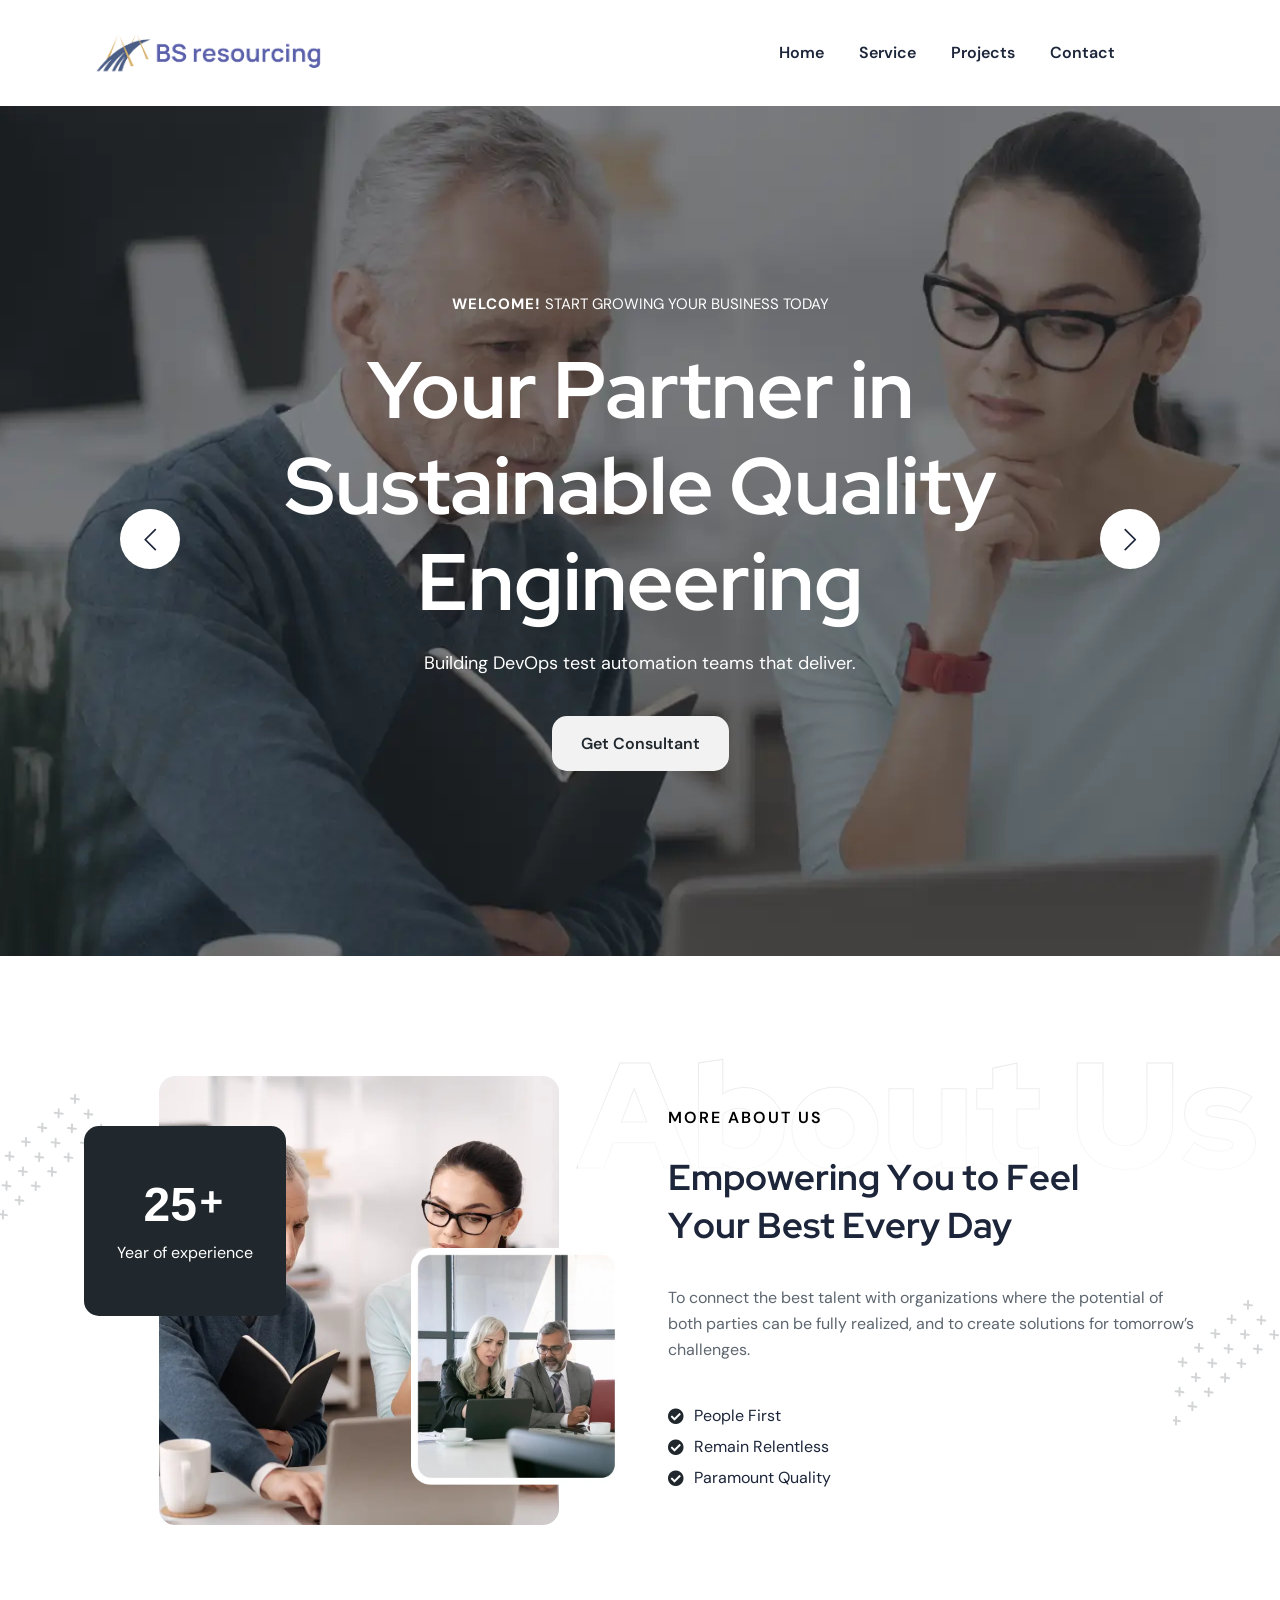
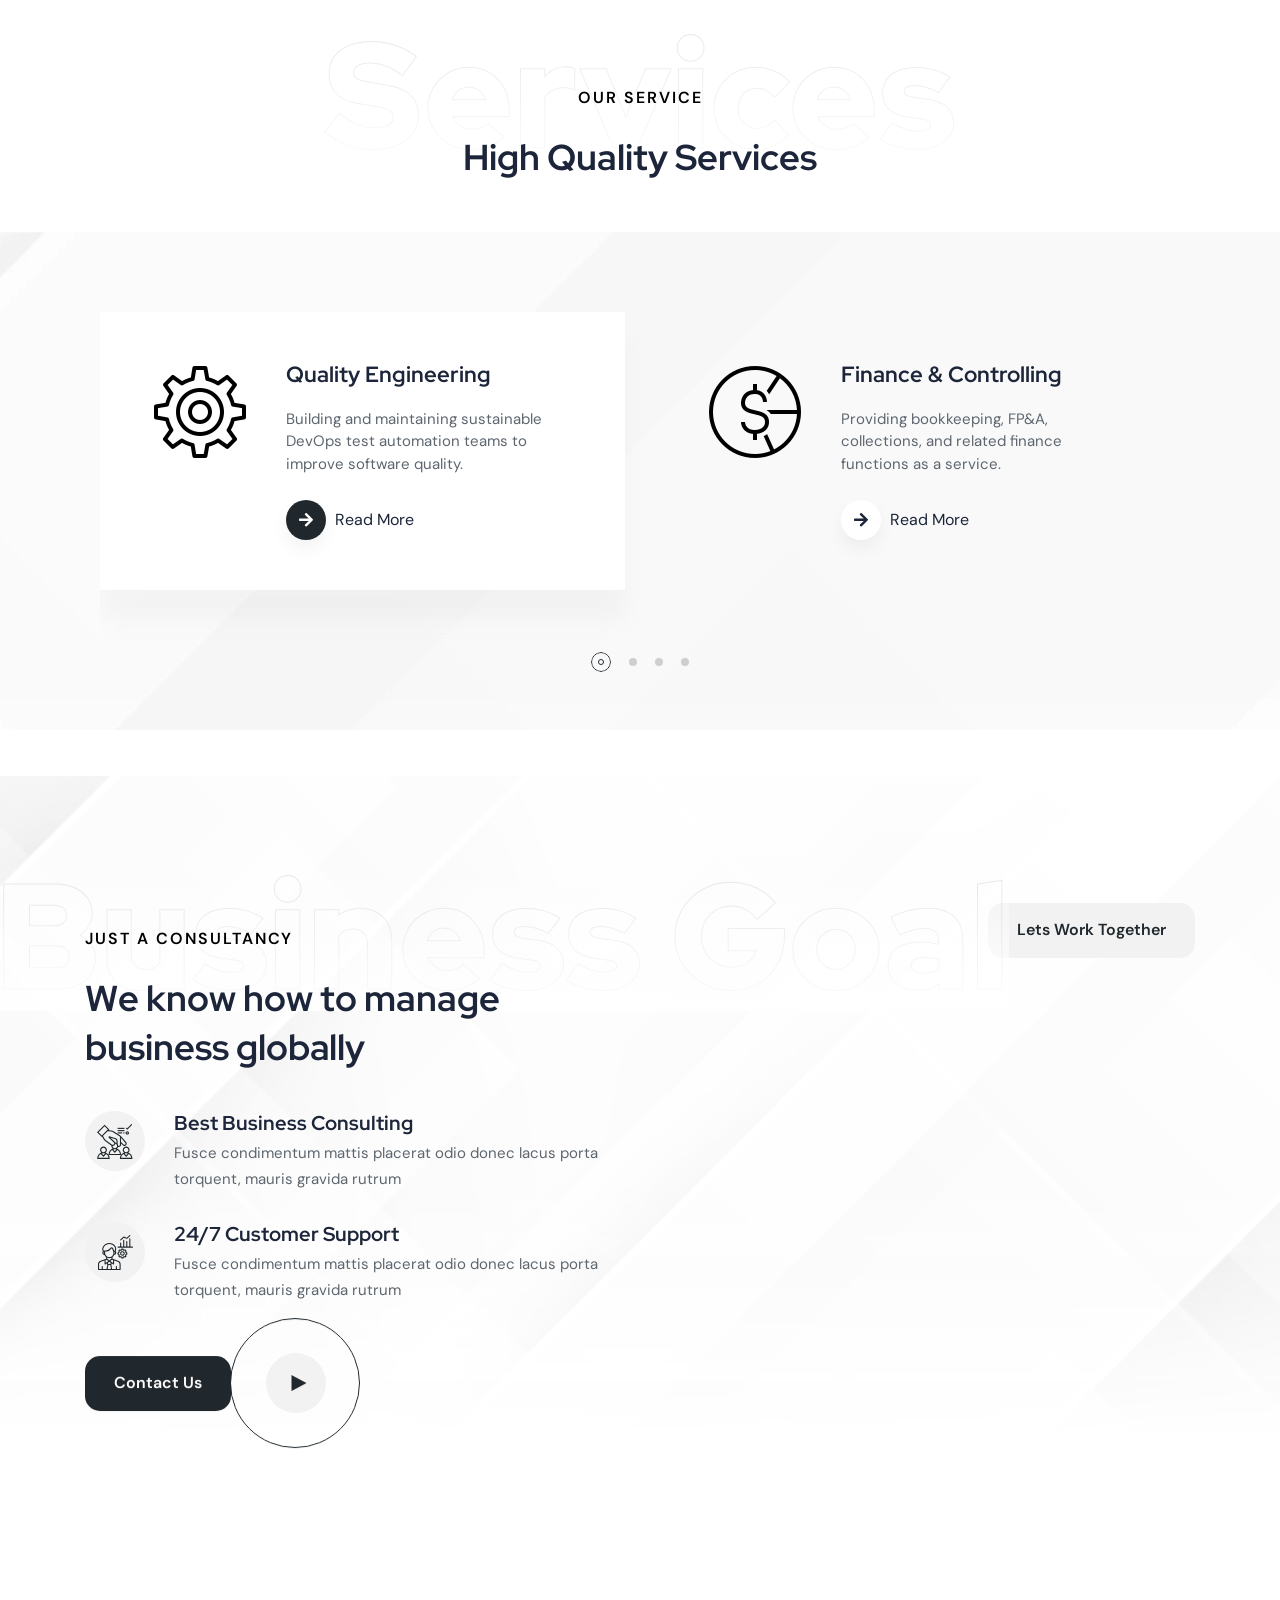
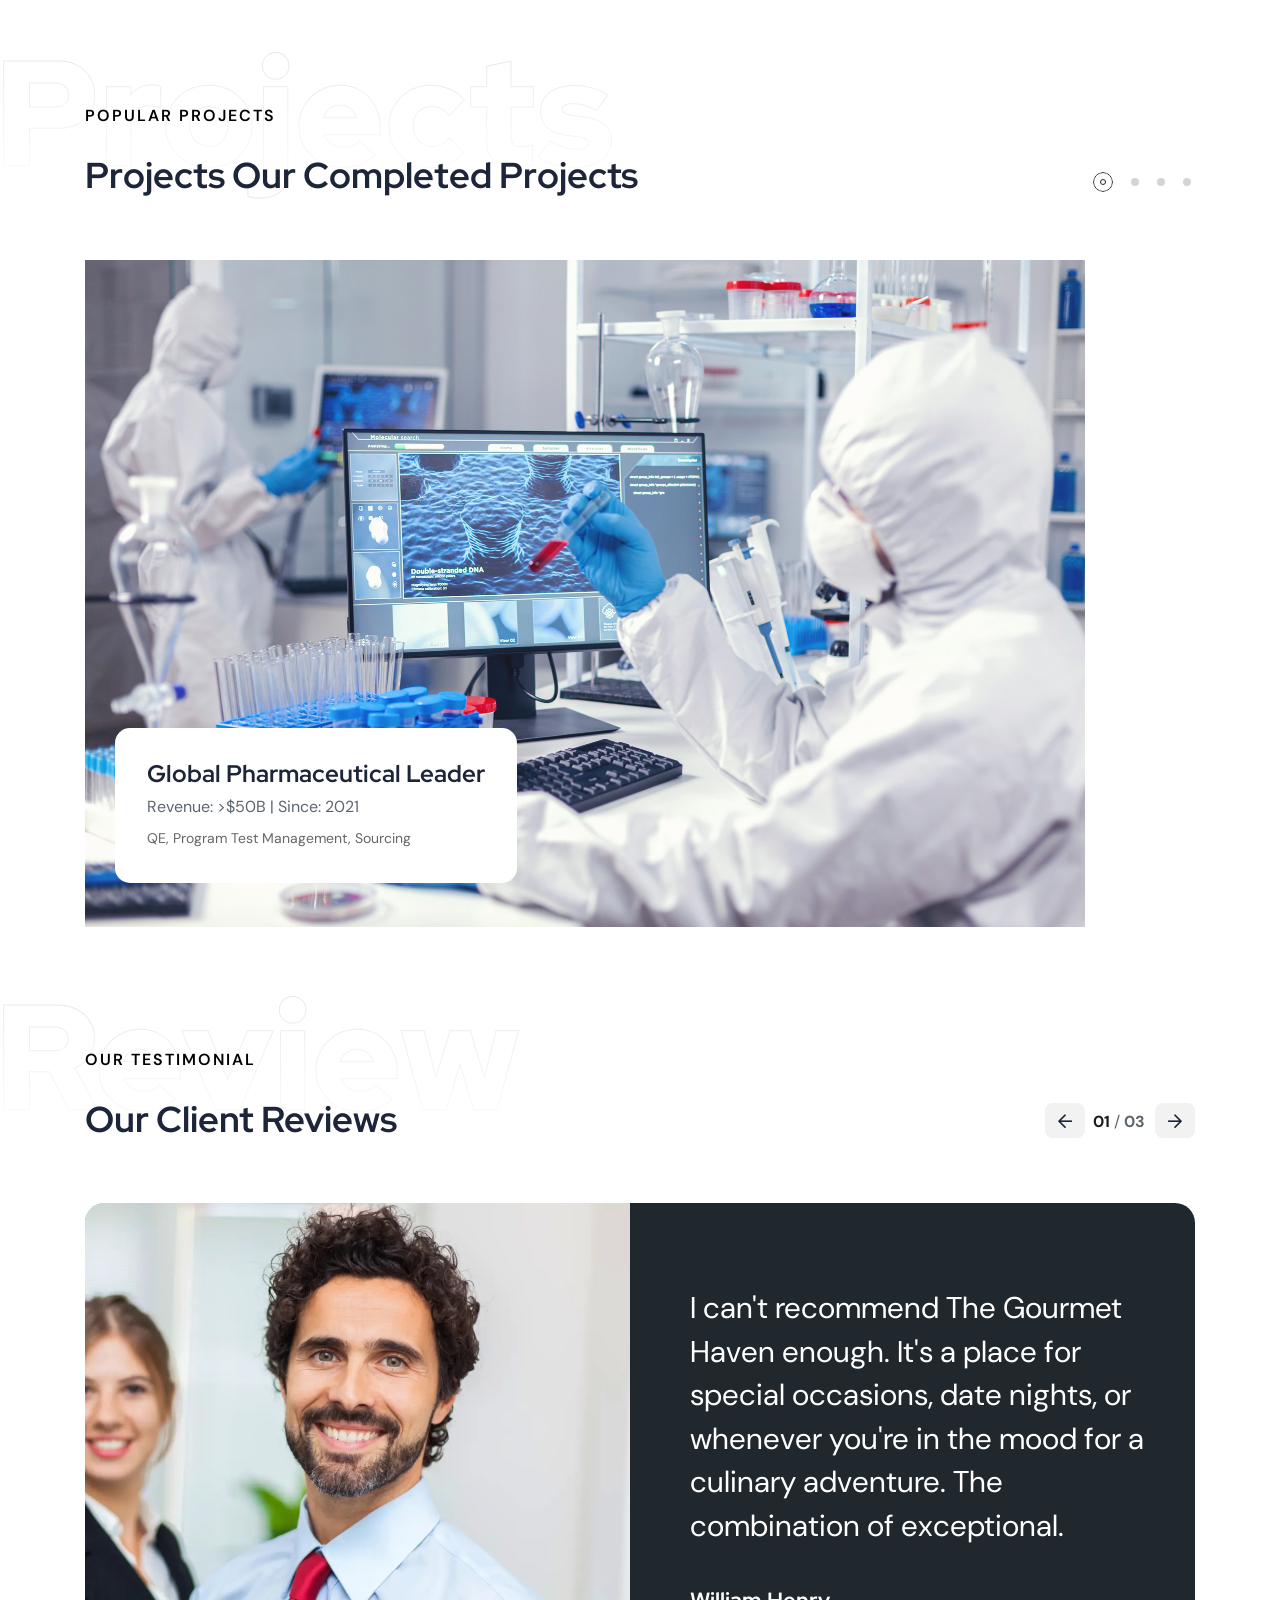
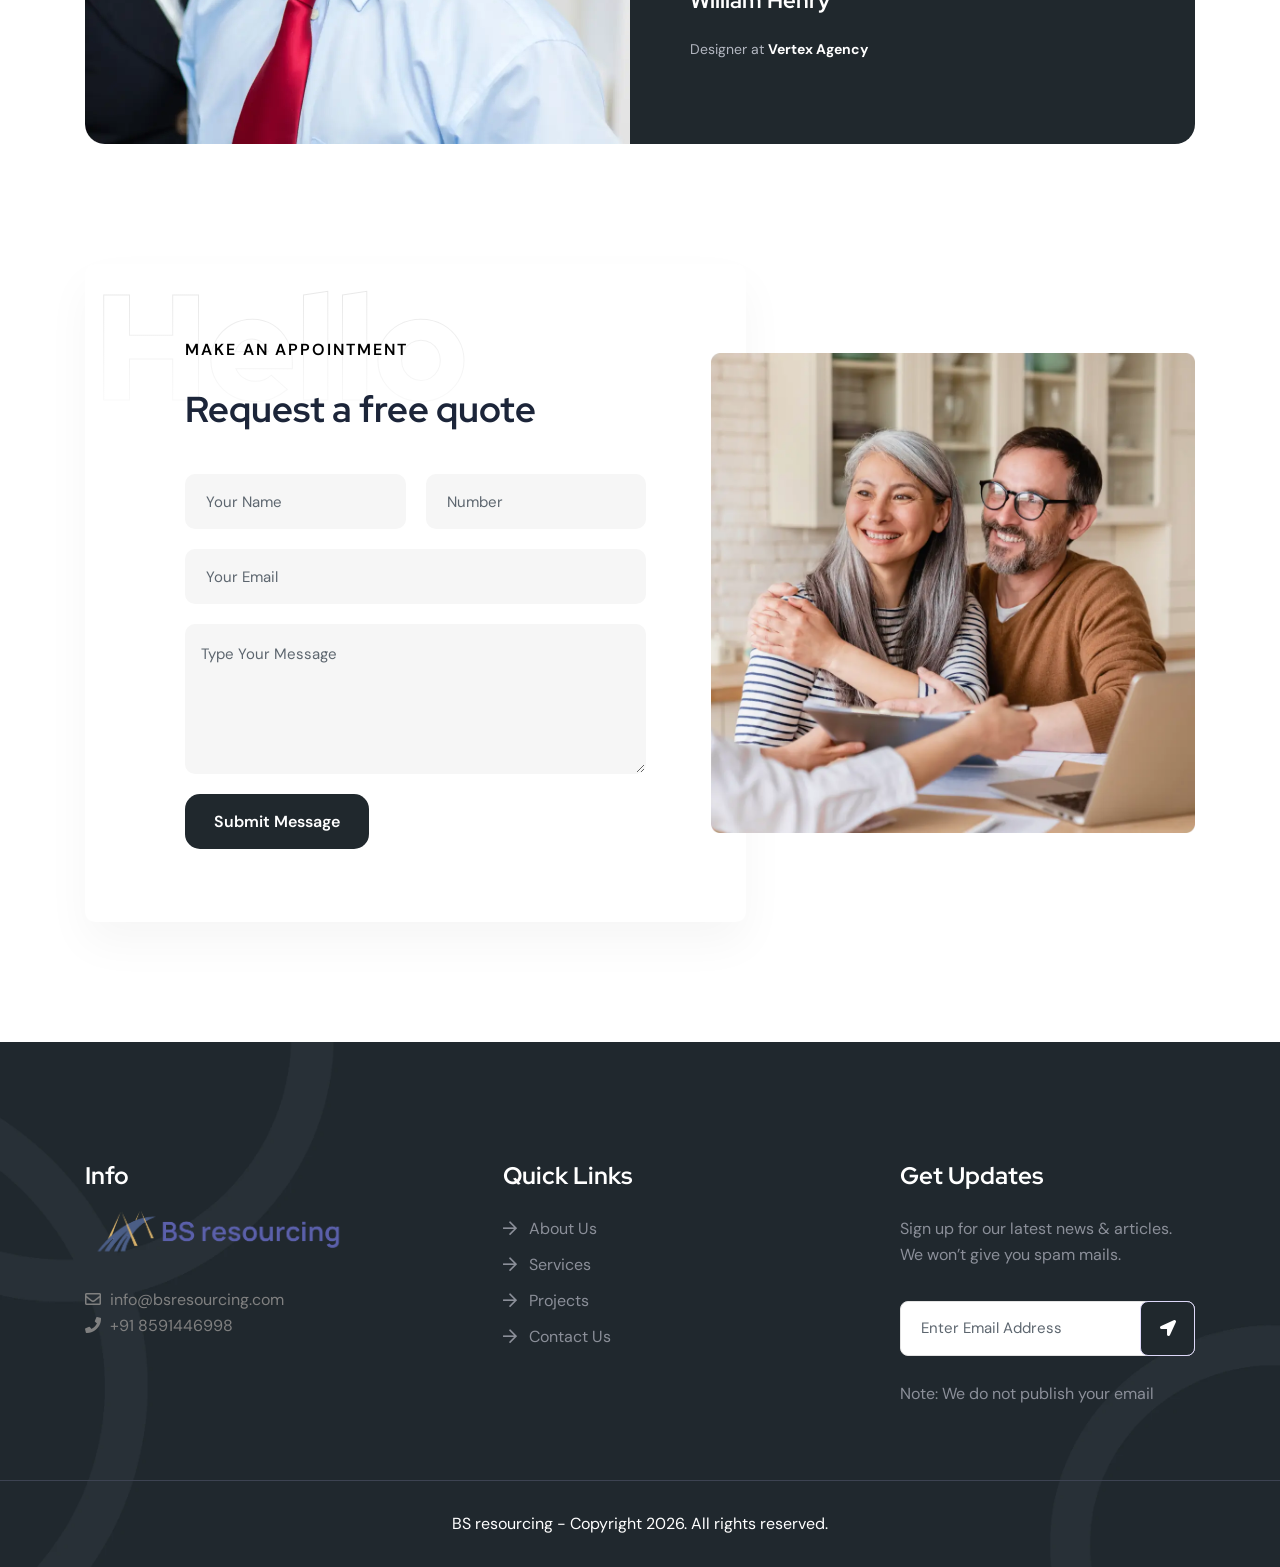
==== index.html @ 1e99e206 "ini" ====
<!DOCTYPE html>
<html lang="en">


<!-- Mirrored from html.themewant.com/invena/index.html by HTTrack Website Copier/3.x [XR&CO'2014], Wed, 28 Jan 2026 06:32:05 GMT -->

<head>
    <meta charset="UTF-8">
    <meta name="viewport" content="width=device-width, initial-scale=1.0">
    <meta name="description"
        content="Invena – A modern and responsive HTML template for consulting businesses. Perfect for finance, corporate, and agency websites. SEO-friendly, fast-loading, and easy to customize. Create a professional online presence today!">
    <link rel="shortcut icon" type="image/x-icon" href="assets/images/fav.png">
    <title>Invena Business Consulting HTML Template</title>
    <link rel="stylesheet preload" href="assets/css/plugins/fontawesome.css" as="style">
    <link rel="stylesheet preload" href="assets/css/plugins/swiper.css" as="style">
    <link rel="stylesheet preload" href="assets/css/plugins/metismenu.css" as="style">
    <link rel="stylesheet preload" href="assets/css/plugins/magnifying-popup.css" as="style">
    <link rel="stylesheet preload" href="assets/css/plugins/odometer.css" as="style">
    <link rel="stylesheet preload" href="assets/css/vendor/bootstrap.min.css" as="style">

    <link rel="preconnect" href="https://fonts.googleapis.com/">
    <link rel="preconnect" href="https://fonts.gstatic.com/" crossorigin>
    <link
        href="https://fonts.googleapis.com/css2?family=DM+Sans:ital,opsz,wght@0,9..40,100..1000;1,9..40,100..1000&amp;family=Red+Hat+Display:ital,wght@0,300..900;1,300..900&amp;display=swap"
        rel="stylesheet preload" as="style">
    <link rel="preload" as="image" href="assets/images/banner/21.webp" />
    <link rel="stylesheet preload" href="assets/css/style.css" as="style">
</head>

<body>

    <header class="header-one header--sticky">
        <!-- <div class="header-top-area-wrapper">
            <div class="container">
                <div class="row">
                    <div class="col-lg-12">
                        <div class="header-top-one-wrapper">
                            <div class="left">
                                <a href="mailto:info@bsresourcing.com"><i class="fal fa-envelope"></i>
                                    info@bsresourcing.com</a>
                                <div class="working-time">
                                    <p><i class="fal fa-clock"></i> Working: 8.00am - 5.00pm</p>
                                </div>
                            </div>
                            <div class="right">
                                <ul class="top-nav">
                                    <li><a href="#">Company news</a></li>
                                    <li><a href="#">Faq</a></li>
                                    <li><a href="#">Contact</a></li>
                                </ul>
                                <ul class="social-wrapper-one">
                                    <li><a href="#" aria-label="Facebook"><i class="fab fa-facebook-f"></i></a></li>
                                    <li><a href="#" aria-label="twitter"><i class="fab fa-twitter"></i></a></li>
                                    <li><a href="#" aria-label="instagram"><i class="fab fa-instagram"></i></a></li>
                                    <li><a class="mr--0" href="#" aria-label="linkedin"><i
                                                class="fab fa-linkedin-in"></i></a></li>
                                </ul>
                            </div>
                        </div>
                    </div>
                </div>
            </div>
        </div> -->
        <div class="header-main">
            <div class="container">
                <div class="row">
                    <div class="col-lg-12">
                        <div class="header-main-one-wrapper">
                            <div class="thumbnail">
                                <a href="index.html">
                                    <img src="assets/images/logo/bsr-1.png" alt="bsr-logo" style="width: 250px;">
                                </a>
                            </div>
                            <div class="main-header">
                                <div class="nav-area">
                                    <ul class="">
                                        <li class="main-nav">
                                            <a href="#">Home</a>
                                        </li>
                                        <li class="main-nav">
                                            <a href="#">Service</a>
                                        </li>
                                        <li class="main-nav">
                                            <a href="#">Projects</a>
                                        </li>
                                        <li class="main-nav">
                                            <a href="#">Contact</a>
                                        </li>
                                    </ul>
                                </div>


                                <div class="loader-wrapper">
                                    <div class="loader">
                                    </div>
                                    <div class="loader-section section-left"></div>
                                    <div class="loader-section section-right"></div>
                                </div>
                                <div class="button-area">
                                    <!-- <button class="search" id="search" aria-label="Search"><i
                                            class="far fa-search"></i></button>
                                    <a href="contact.html"
                                        class="rts-btn btn-primary ml--20 ml_sm--5 header-one-btn quote-btn">Get
                                        Quote</a>
                                    <button id="menu-btn" aria-label="Menu" class="menu-btn menu ml--20 ml_sm--5">
                                        <img class="menu-light" src="assets/images/icons/01.svg" alt="Menu-icon">
                                    </button> -->
                                </div>
                            </div>
                        </div>
                    </div>
                </div>
            </div>
        </div>
    </header>


    <div class="banner-swiper-two">
        <div class="swiper mySwiper-banner-two">
            <div class="swiper-wrapper">
                <div class="swiper-slide">
                    <!-- rts banner area start -->
                    <div class="rts-banner-area-two rts-section-gap bg_image">
                        <div class="container">
                            <div class="row">
                                <div class="col-lg-12">
                                    <div class="banner-inner-two-content">
                                        <p class="pre-title"><span>Welcome!</span> Start Growing Your Business Today</p>
                                        <h1 class="title">Connecting the best talent <br> with organizations where
                                            potential is realized.</h1>
                                        <p class="disc">
                                            Creating solutions for tomorrow’s challenges.
                                        </p>
                                        <a href="#" class="rts-btn btn-primary btn-white">Get Consultant</a>
                                    </div>
                                </div>
                            </div>
                        </div>

                    </div>
                    <!-- rts banner area end -->
                </div>
                <div class="swiper-slide">
                    <!-- rts banner area start -->
                    <div class="rts-banner-area-two two rts-section-gap bg_image">
                        <div class="container">
                            <div class="row">
                                <div class="col-lg-12">
                                    <div class="banner-inner-two-content">
                                        <p class="pre-title"><span>Welcome!</span> Start Growing Your Business Today</p>
                                        <h1 class="title">Your Partner in <br> Sustainable Quality Engineering</h1>
                                        <p class="disc">
                                            Building DevOps test automation teams that deliver.
                                        </p>
                                        <a href="#" class="rts-btn btn-primary btn-white">Get Consultant</a>
                                    </div>
                                </div>
                            </div>
                        </div>
                        <div class="shape-area-start">
                            <div class="shape shape-one">
                                <img loading="lazy" src="assets/images/banner/shape/01.html" alt="">
                            </div>
                            <div class="shape shape-two">
                                <img loading="lazy" src="assets/images/banner/shape/02.html" alt="">
                            </div>
                            <div class="shape shape-three">
                                <img loading="lazy" src="assets/images/banner/shape/03.html" alt="">
                            </div>
                            <div class="shape shape-four">
                                <img loading="lazy" src="assets/images/banner/shape/04.html" alt="">
                            </div>
                        </div>
                    </div>
                    <!-- rts banner area end -->
                </div>
                <div class="swiper-slide">
                    <!-- rts banner area start -->
                    <div class="rts-banner-area-two three rts-section-gap bg_image">
                        <div class="container">
                            <div class="row">
                                <div class="col-lg-12">
                                    <div class="banner-inner-two-content">
                                        <p class="pre-title"><span>Welcome!</span> Start Growing Your Business Today</p>
                                        <h1 class="title">Strategic Sourcing <br> for Global Excellence</h1>
                                        <p class="disc">
                                            Researching and connecting top-tier talent with world-class clients.
                                        </p>
                                        <a href="#" class="rts-btn btn-primary btn-white">Get Consultant</a>
                                    </div>
                                </div>
                            </div>
                        </div>
                        <div class="shape-area-start">
                            <div class="shape shape-one">
                                <img loading="lazy" src="assets/images/banner/shape/01.html" alt="">
                            </div>
                            <div class="shape shape-two">
                                <img loading="lazy" src="assets/images/banner/shape/02.html" alt="">
                            </div>
                            <div class="shape shape-three">
                                <img loading="lazy" src="assets/images/banner/shape/03.html" alt="">
                            </div>
                            <div class="shape shape-four">
                                <img loading="lazy" src="assets/images/banner/shape/04.html" alt="">
                            </div>
                        </div>
                    </div>
                    <!-- rts banner area end -->
                </div>
            </div>
            <div class="swiper-button-next"><i class="fa-light fa-chevron-right"></i></div>
            <div class="swiper-button-prev"><i class="fa-light fa-chevron-left"></i></div>
        </div>
    </div>



    <!-- rts about area start -->
    <div class="rts-about-area-two rts-section-gap">
        <div class="container">
            <div class="row align-items-center">
                <div class="col-lg-6">
                    <div class="left-thumbnail-about-area-two">
                        <img loading="lazy" src="assets/images/about/04.webp" alt="about">
                        <div class="small-image">
                            <img loading="lazy" src="assets/images/about/05.webp" alt="small">
                        </div>
                        <div class="counter-about-area">
                            <h2 class="counter title"><span class="odometer" data-count="25">00</span>+
                            </h2>
                            <span>Year of experience</span>
                        </div>
                    </div>
                </div>
                <div class="col-lg-6 mt_sm--80 mt_md--80">
                    <div class="about-inner-content-two">
                        <div class="title-style-two left">
                            <span class="bg-content">About Us</span>
                            <span class="pre">More About Us</span>
                            <h2 class="title rts-text-anime-style-1">Empowering You to Feel <br> Your Best Every Day
                            </h2>
                        </div>
                        <div class="about-between-wrapper">
                            <p class="disc">
                                To connect the best talent with organizations where the potential of both parties can be
                                fully realized, and to create solutions for tomorrow’s challenges.
                            </p>
                            <div class="check-wrapper-area">
                                <div class="single-check">
                                    <i class="fa-solid fa-circle-check"></i>
                                    <p>People First</p>
                                </div>
                                <div class="single-check">
                                    <i class="fa-solid fa-circle-check"></i>
                                    <p>Remain Relentless</p>
                                </div>
                                <div class="single-check">
                                    <i class="fa-solid fa-circle-check"></i>
                                    <p>Paramount Quality</p>
                                </div>
                            </div>
                        </div>
                        <!-- <div class="call-and-sign-area two">
                            <div class="call-area">
                                <div class="icon">
                                    <i class="fa-sharp fa-regular fa-phone-volume"></i>
                                </div>
                                <div class="information">
                                    <span>Call us anytime</span>
                                    <a href="tel:+918591446998">
                                        <h6 class="title">+91 85914 46998</h6>
                                    </a>
                                </div>
                            </div>

                        </div> -->
                    </div>
                </div>
            </div>
        </div>
        <div class="shape-area">
            <img loading="lazy" src="assets/images/about/shape/02.svg" alt="shape" class="one">
            <img loading="lazy" src="assets/images/about/shape/02.svg" alt="shape" class="two">
        </div>
    </div>
    <!-- rts service area start -->
    <div class="rts-service-area pt--40 pb--60">
        <div class="container">
            <div class="row">
                <div class="col-lg-12">
                    <div class="title-style-two center">
                        <span class="bg-content">Services</span>
                        <span class="pre">our Service</span>
                        <h2 class="title rts-text-anime-style-1">High Quality Services
                        </h2>
                    </div>
                </div>
            </div>
        </div>
        <div class="container-2 mt--30">
            <div class="row">
                <div class="col-lg-12">
                    <div class="service-bg-style-one-wrapper">
                        <div class="row">
                            <div class="col-lg-12">
                                <div class="service-style-swiper-wrapper-two">
                                    <div class="swiper mySwiper-service-1">
                                        <div class="swiper-wrapper">
                                            <div class="swiper-slide">
                                                <div class="single-service-signle-wrapper">
                                                    <div class="icons">
                                                        <img loading="lazy"
                                                            src="assets/images/service/icons/quality-engineering.png"
                                                            alt="service">
                                                    </div>
                                                    <div class="information">
                                                        <h5 class="title">Quality Engineering</h5>
                                                        <p class="disc">
                                                            Building and maintaining sustainable DevOps test automation
                                                            teams to improve software quality.
                                                        </p>
                                                        <a href="service-details.html" class="arrow-right">
                                                            <i class="fa-sharp fa-solid fa-arrow-right"></i>
                                                            <span>Read More</span>
                                                        </a>
                                                    </div>
                                                </div>
                                            </div>
                                            <div class="swiper-slide">
                                                <div class="single-service-signle-wrapper">
                                                    <div class="icons">
                                                        <img loading="lazy"
                                                            src="assets/images/service/icons/finance-controlling.png"
                                                            alt="service">
                                                    </div>
                                                    <div class="information">
                                                        <h5 class="title">Finance & Controlling</h5>
                                                        <p class="disc">
                                                            Providing bookkeeping, FP&A, collections, and related
                                                            finance functions as a service.
                                                        </p>
                                                        <a href="service-details.html" class="arrow-right">
                                                            <i class="fa-sharp fa-solid fa-arrow-right"></i>
                                                            <span>Read More</span>
                                                        </a>
                                                    </div>
                                                </div>
                                            </div>
                                            <div class="swiper-slide">
                                                <div class="single-service-signle-wrapper">
                                                    <div class="icons">
                                                        <img loading="lazy"
                                                            src="assets/images/service/icons/solution-inception.png"
                                                            alt="service">
                                                    </div>
                                                    <div class="information">
                                                        <h5 class="title">Solution Inception</h5>
                                                        <p class="disc">
                                                            Leveraging AI, Machine Learning, and Blockchain to find
                                                            solutions for future challenges.
                                                        </p>
                                                        <a href="service-details.html" class="arrow-right">
                                                            <i class="fa-sharp fa-solid fa-arrow-right"></i>
                                                            <span>Read More</span>
                                                        </a>
                                                    </div>
                                                </div>
                                            </div>
                                            <div class="swiper-slide">
                                                <div class="single-service-signle-wrapper">
                                                    <div class="icons">
                                                        <img loading="lazy"
                                                            src="assets/images/service/icons/sourcing.png"
                                                            alt="service">
                                                    </div>
                                                    <div class="information">
                                                        <h5 class="title">Sourcing</h5>
                                                        <p class="disc">
                                                            Researching and connecting top-tier talent with clients
                                                            globally.
                                                        </p>
                                                        <a href="#" class="arrow-right">
                                                            <i class="fa-sharp fa-solid fa-arrow-right"></i>
                                                            <span>Read More</span>
                                                        </a>
                                                    </div>
                                                </div>
                                            </div>
                                        </div>
                                        <div class="swiper-pagination"></div>
                                    </div>
                                </div>
                            </div>
                        </div>
                    </div>
                </div>
            </div>
        </div>
    </div>
    <!-- rts service area end -->


    <!-- rts call to action area start -->
    <div class="rts-call-to-action-area-two bg_image">
        <div class="container-full">
            <div class="row">
                <div class="col-lg-12">
                    <div class="container">
                        <div class="row">
                            <div class="col-lg-12">
                                <div class="cta-style-two-area">
                                    <h3 class="title rts-text-anime-style-1">
                                        Let’s discuss about how we can help <br>
                                        make your business better
                                    </h3>
                                    <a href="contact.html" class="rts-btn btn-primary btn-white">Lets Work Together</a>
                                </div>
                            </div>
                        </div>
                    </div>
                </div>
            </div>
        </div>
    </div>
    <!-- rts call to action area end -->



    <!-- rts business goal area start -->
    <div class="rts-service-area rts-section-gap gallery-bg bg_image">
        <div class="container pt--30">
            <div class="row">
                <div class="col-lg-6">
                    <div class="consultancy-style-one">
                        <div class="title-style-two mb--40 left">
                            <span class="bg-content">Business Goal</span>
                            <span class="pre">JUST A CONSULTANCY</span>
                            <h2 class="title rts-text-anime-style-1">We know how to manage <br>
                                business globally
                            </h2>
                        </div>
                        <div class="signle-consultancy mb--30">
                            <div class="icon">
                                <img loading="lazy" src="assets/images/about/icons/best-business.svg" alt="">
                            </div>
                            <div class="information">
                                <h4 class="title">Best Business Consulting</h4>
                                <p class="disc">
                                    Fusce condimentum mattis placerat odio donec lacus porta torquent, mauris
                                    gravida
                                    rutrum
                                </p>
                            </div>
                        </div>
                        <div class="signle-consultancy">
                            <div class="icon">
                                <img loading="lazy" src="assets/images/about/icons/24-7.svg" alt="">
                            </div>
                            <div class="information">
                                <h4 class="title">24/7 Customer Support</h4>
                                <p class="disc">
                                    Fusce condimentum mattis placerat odio donec lacus porta torquent, mauris
                                    gravida
                                    rutrum
                                </p>
                            </div>
                        </div>
                        <div class="button-wrapper mt--40" data-animation="fadeInUp" data-delay="0.4"
                            data-duration="1.2">
                            <a href="contact.html" class="rts-btn btn-primary">Contact Us</a>
                            <div class="vedio-icone">
                                <a class="video-play-button play-video popup-video" href=""
                                    aria-label="Watch promotional video on YouTube">
                                    <span></span>
                                </a>
                                <div class="video-overlay">
                                    <a href="#section1" class="video-overlay-close">×</a>
                                </div>
                            </div>
                        </div>
                    </div>
                </div>
                <div class="col-lg-6">
                    <div class="thumbnail-business-area-right-two">
                        <div class="large-thumbnail">
                            <img loading="lazy" src="assets/images/business-goal/02.html" alt="">
                        </div>
                        <div class="small-thumbnail images-r">
                            <img loading="lazy" src="assets/images/business-goal/01.html" alt="">
                        </div>
                    </div>
                </div>
            </div>
        </div>
    </div>

    <!-- rts counter up area start -->
    <!-- <div class="rts-counter-up-area rts-section-gap counter-bg">
        <div class="container">
            <div class="row g-5">
                <div class="col-xl-3 col-lg-4 col-md-6 col-sm-6 col-12">
                    <div class="single-counter">
                        <div class="icon">
                            <img loading="lazy" src="assets/images/counterup/icon/01.html" alt="Business_counter">
                        </div>
                        <div class="counter-details">
                            <h2 class="counter title"><span class="odometer" data-count="199">00</span>+
                            </h2>
                            <p class="disc">Successful Projects</p>
                        </div>
                    </div>
                </div>
                <div class="col-xl-3 col-lg-4 col-md-6 col-sm-6 col-12">
                    <div class="single-counter pl--10 justify-content-center two pl--30">
                        <div class="icon">
                            <img loading="lazy" src="assets/images/counterup/icon/02.html" alt="Business_counter">
                        </div>
                        <div class="counter-details">
                            <h2 class="counter title"><span class="odometer" data-count="300">00</span>+
                            </h2>
                            <p class="disc">Media Activities</p>
                        </div>
                    </div>
                </div>
                <div class="col-xl-3 col-lg-4 col-md-6 col-sm-6 col-12">
                    <div class="single-counter pl--10 justify-content-center three pl--50 pl_md--10 pl_sm--0">
                        <div class="icon">
                            <img loading="lazy" src="assets/images/counterup/icon/03.html" alt="Business_counter">
                        </div>
                        <div class="counter-details">
                            <h2 class="counter title"><span class="odometer" data-count="699">00</span>+
                            </h2>
                            <p class="disc">Skilled Experts</p>
                        </div>
                    </div>
                </div>
                <div class="col-xl-3 col-lg-4 col-md-6 col-sm-6 col-12">
                    <div class="single-counter pl--10 four">
                        <div class="icon">
                            <img loading="lazy" src="assets/images/counterup/icon/04.html" alt="Business_counter">
                        </div>
                        <div class="counter-details">
                            <h2 class="counter title"><span class="odometer" data-count="120">00</span>+
                            </h2>
                            <p class="disc">Happy Clients</p>
                        </div>
                    </div>
                </div>
            </div>
        </div>
    </div> -->

    <!-- start gallery section -->
    <div class="rts-service-area rts-section-gap">
        <div class="container pt--40">
            <div class="row">
                <div class="col-lg-12">
                    <div class="title-area-between-wrapper-gallery-project">
                        <div class="title-style-two mb--40 left">
                            <span class="bg-content">Projects</span>
                            <span class="pre">Popular Projects</span>
                            <h2 class="title rts-text-anime-style-1">Projects
                                Our Completed Projects
                            </h2>
                        </div>

                        <div class="swiper-paginations"></div>
                    </div>
                </div>
            </div>
            <div class="row">
                <div class="col-lg-12">
                    <div class="project-style-one-wrapper">

                        <div class="swiper mySwiper-project-1">
                            <div class="swiper-wrapper">
                                <div class="swiper-slide">
                                    <div class="project-style-one">
                                        <a href="project-details.html" class="thumbnail">
                                            <img loading="lazy" src="assets/images/project/pharma.jpg" alt="project">
                                        </a>
                                        <div class="inner-content">
                                            <a href="project-details.html">
                                                <h5 class="title">Global Pharmaceutical Leader</h5>
                                            </a>
                                            <span>Revenue: >$50B | Since: 2021</span>
                                            <p style="font-size: 14px; color: #666; margin-top: 5px;">QE, Program Test
                                                Management, Sourcing</p>
                                        </div>
                                    </div>
                                </div>
                                <div class="swiper-slide">
                                    <div class="project-style-one">
                                        <a href="project-details.html" class="thumbnail">
                                            <img loading="lazy" src="assets/images/project/travel-tech.jpg"
                                                alt="project">
                                        </a>
                                        <div class="inner-content">
                                            <a href="project-details.html">
                                                <h5 class="title">Leading Travel Tech Company</h5>
                                            </a>
                                            <span>Revenue: >$6B | Since: 2022</span>
                                            <p style="font-size: 14px; color: #666; margin-top: 5px;">Quality
                                                Engineering, Sourcing</p>
                                        </div>
                                    </div>
                                </div>
                                <div class="swiper-slide">
                                    <div class="project-style-one">
                                        <a href="project-details.html" class="thumbnail">
                                            <img loading="lazy" src="assets/images/project/running.jpg" alt="project">
                                        </a>
                                        <div class="inner-content">
                                            <a href="project-details.html">
                                                <h5 class="title">International Running Brand</h5>
                                            </a>
                                            <span>Revenue: >$5B | Since: 2022</span>
                                            <p style="font-size: 14px; color: #666; margin-top: 5px;">QE, Program Test
                                                Management, Sourcing</p>
                                        </div>
                                    </div>
                                </div>
                                <div class="swiper-slide">
                                    <div class="project-style-one">
                                        <a href="project-details.html" class="thumbnail">
                                            <img loading="lazy" src="assets/images/project/software.jpg" alt="project">
                                        </a>
                                        <div class="inner-content">
                                            <a href="project-details.html">
                                                <h5 class="title">Global Software Company (US)</h5>
                                            </a>
                                            <span>Revenue: >$2B | Since: 2023</span>
                                            <p style="font-size: 14px; color: #666; margin-top: 5px;">Finance &
                                                Controlling, Sourcing</p>
                                        </div>
                                    </div>
                                </div>
                            </div>
                        </div>
                    </div>
                </div>
            </div>
        </div>
    </div>
    <!-- start gallery section -->


    <!-- <div class="rts-trusted-client rts-section-gapBottom">
        <div class="container">
            <div class="row">
                <div class="col-12">
                    <div class="title-area-client-client text-center">
                        <p class="client-title">Our Trusted Clients include Global Leaders in Pharmacy, Travel Tech,
                            Running Brands, and Software.</p>
                    </div>
                </div>
            </div>
            <div class="row">
                <div class="client-wrapper-one">
                    <a href="#" data-animation="fadeInUp" data-delay="0.1" data-duration="1.2"><img
                            src="assets/images/client/1.webp" alt="business_invena"></a>
                    <a href="#" data-animation="fadeInUp" data-delay="0.2" data-duration="1.2"><img
                            src="assets/images/client/2.html" alt="business_invena"></a>
                    <a href="#" data-animation="fadeInUp" data-delay="0.3" data-duration="1.2"><img
                            src="assets/images/client/3.html" alt="business_invena"></a>
                    <a href="#" data-animation="fadeInUp" data-delay="0.4" data-duration="1.2"><img
                            src="assets/images/client/4.html" alt="business_invena"></a>
                    <a href="#" data-animation="fadeInUp" data-delay="0.5" data-duration="1.2"><img
                            src="assets/images/client/5.html" alt="business_invena"></a>
                    <a href="#" data-animation="fadeInUp" data-delay="0.6" data-duration="1.2"><img
                            src="assets/images/client/6.html" alt="business_invena"></a>
                </div>
            </div>
        </div>
    </div> -->

    <!-- 
    <div class="rts-team-area rts-section-gapBottom pt--40">
        <div class="container">
            <div class="row">
                <div class="title-style-two center">
                    <span class="bg-content">Members</span>
                    <span class="pre">Expert Members</span>
                    <h2 class="title rts-text-anime-style-1">Professionals Team
                    </h2>
                </div>
            </div>
            <div class="row">
                <div class="col-lg-12">
                    <div class="swiper mySwiperh1_team pt--50 pb--80" dir="ltr">
                        <div class="swiper-wrapper">
                            <div class="swiper-slide">
                                <div class="team-single-one-start">
                                    <div class="team-image-area">
                                        <a href="team-details.html">
                                            <img loading="lazy" src="assets/images/team/04.html"
                                                alt="Business_Team_single">
                                            <div class="team-social">
                                                <div class="main">
                                                    <i class="fal fa-plus"></i>
                                                </div>
                                                <div class="team-social-one">
                                                    <i class="fab fa-youtube"></i>
                                                    <i class="fab fa-twitter"></i>
                                                    <i class="fab fa-instagram"></i>
                                                </div>
                                            </div>
                                        </a>
                                    </div>
                                    <div class="single-details" dir="rtl">
                                        <a href="team-details.html">
                                            <h5 class="title">Archer Graham</h5>
                                        </a>
                                        <p>Founder</p>
                                    </div>
                                </div>
                            </div>
                            <div class="swiper-slide">
                                <div class="team-single-one-start">
                                    <div class="team-image-area">
                                        <a href="team-details.html">
                                            <img loading="lazy" src="assets/images/team/05.html"
                                                alt="Business_Team_single">
                                            <div class="team-social">
                                                <div class="main">
                                                    <i class="fal fa-plus"></i>
                                                </div>
                                                <div class="team-social-one">
                                                    <i class="fab fa-youtube"></i>
                                                    <i class="fab fa-twitter"></i>
                                                    <i class="fab fa-instagram"></i>
                                                </div>
                                            </div>
                                        </a>
                                    </div>
                                    <div class="single-details" dir="rtl">
                                        <a href="team-details.html">
                                            <h5 class="title">Amelia Clover</h5>
                                        </a>
                                        <p>Co-Founder</p>
                                    </div>
                                </div>
                            </div>
                            <div class="swiper-slide">
                                <div class="team-single-one-start">
                                    <div class="team-image-area">
                                        <a href="team-details.html">
                                            <img loading="lazy" src="assets/images/team/06.html"
                                                alt="Business_Team_single">
                                            <div class="team-social">
                                                <div class="main">
                                                    <i class="fal fa-plus"></i>
                                                </div>
                                                <div class="team-social-one">
                                                    <i class="fab fa-youtube"></i>
                                                    <i class="fab fa-twitter"></i>
                                                    <i class="fab fa-instagram"></i>
                                                </div>
                                            </div>
                                        </a>
                                    </div>
                                    <div class="single-details" dir="rtl">
                                        <a href="team-details.html">
                                            <h5 class="title">Beckett Hayden</h5>
                                        </a>
                                        <p>Deputy Manager</p>
                                    </div>
                                </div>
                            </div>
                            <div class="swiper-slide">
                                <div class="team-single-one-start">
                                    <div class="team-image-area">
                                        <a href="team-details.html">
                                            <img loading="lazy" src="assets/images/team/07.html"
                                                alt="Business_Team_single">
                                            <div class="team-social">
                                                <div class="main">
                                                    <i class="fal fa-plus"></i>
                                                </div>
                                                <div class="team-social-one">
                                                    <i class="fab fa-youtube"></i>
                                                    <i class="fab fa-twitter"></i>
                                                    <i class="fab fa-instagram"></i>
                                                </div>
                                            </div>
                                        </a>
                                    </div>
                                    <div class="single-details" dir="rtl">
                                        <a href="team-details.html">
                                            <h5 class="title">Julian Wyat</h5>
                                        </a>
                                        <p>Finance Manager</p>
                                    </div>
                                </div>
                            </div>
                            <div class="swiper-slide">
                                <div class="team-single-one-start">
                                    <div class="team-image-area">
                                        <a href="team-details.html">
                                            <img loading="lazy" src="assets/images/team/07.html"
                                                alt="Business_Team_single">
                                            <div class="team-social">
                                                <div class="main">
                                                    <i class="fal fa-plus"></i>
                                                </div>
                                                <div class="team-social-one">
                                                    <i class="fab fa-youtube"></i>
                                                    <i class="fab fa-twitter"></i>
                                                    <i class="fab fa-instagram"></i>
                                                </div>
                                            </div>
                                        </a>
                                    </div>
                                    <div class="single-details" dir="rtl">
                                        <a href="team-details.html">
                                            <h5 class="title">Julian Wyat</h5>
                                        </a>
                                        <p>Finance Manager</p>
                                    </div>
                                </div>
                            </div>
                        </div>
                        <div class="swiper-pagination"></div>
                    </div>
                </div>
            </div>
        </div>
    </div>
    -->



    <!-- rts clients review area start -->
    <div class="rts-client-review-area rts-section-gapBottom">
        <div class="container">
            <div class="row">
                <div class="col-lg-12">
                    <div class="title-area-between-wrapper" dir="ltr">
                        <div class="title-style-two mb--40 left">
                            <span class="bg-content">Review</span>
                            <span class="pre">Our Testimonial</span>
                            <h2 class="title ">Our Client Reviews
                            </h2>
                        </div>
                        <div class="pagination-wrapper">
                            <div class="swiper-pagination-fraction"></div>
                            <div class="swiper-button-next"><i class="fa-sharp fa-regular fa-arrow-right"></i></div>
                            <div class="swiper-button-prev"><i class="fa-sharp fa-regular fa-arrow-left"></i></div>
                        </div>
                    </div>
                </div>
            </div>
            <div class="row">
                <div class="col-lg-12">

                    <div class="testimonials-wrapper-swiper-demo-2">
                        <div class="swiper mySwiper-testimonials-dmeo-2" dir="ltr">
                            <div class="swiper-wrapper">

                                <div class="swiper-slide">
                                    <div class="testimonials-main-wrapper-two">
                                        <div class="left-thumbnail">
                                            <img loading="lazy" src="assets/images/testimonials/1.webp"
                                                alt="testimonials">
                                        </div>
                                        <div class="right-content-testimonials">
                                            <p class="disc">
                                                I can't recommend The Gourmet Haven enough. It's a place for special
                                                occasions, date
                                                nights, or whenever you're in the mood for a culinary adventure. The
                                                combination of
                                                exceptional.
                                            </p>
                                            <div class="name-desig">
                                                <h6 class="title">William Henry</h6>
                                                <p>Designer at <b>Vertex Agency</b></p>
                                            </div>
                                        </div>
                                    </div>
                                </div>
                                <div class="swiper-slide">
                                    <div class="testimonials-main-wrapper-two">
                                        <div class="left-thumbnail">
                                            <img loading="lazy" src="assets/images/testimonials/1.webp"
                                                alt="testimonials">
                                        </div>
                                        <div class="right-content-testimonials">
                                            <p class="disc">
                                                I can't recommend The Gourmet Haven enough. It's a place for special
                                                occasions, date
                                                nights, or whenever you're in the mood for a culinary adventure. The
                                                combination of
                                                exceptional.
                                            </p>
                                            <div class="name-desig">
                                                <h6 class="title">William Henry</h6>
                                                <p>Designer at <b>Vertex Agency</b></p>
                                            </div>
                                        </div>
                                    </div>
                                </div>
                                <div class="swiper-slide">
                                    <div class="testimonials-main-wrapper-two">
                                        <div class="left-thumbnail">
                                            <img loading="lazy" src="assets/images/testimonials/1.webp"
                                                alt="testimonials">
                                        </div>
                                        <div class="right-content-testimonials">
                                            <p class="disc">
                                                I can't recommend The Gourmet Haven enough. It's a place for special
                                                occasions, date
                                                nights, or whenever you're in the mood for a culinary adventure. The
                                                combination of
                                                exceptional.
                                            </p>
                                            <div class="name-desig">
                                                <h6 class="title">William Henry</h6>
                                                <p>Designer at <b>Vertex Agency</b></p>
                                            </div>
                                        </div>
                                    </div>
                                </div>

                            </div>
                        </div>
                    </div>
                </div>
            </div>
        </div>
    </div>
    <!-- rts clients review area end -->


    <!-- appoinment areas tart -->
    <div class="rts-client-review-area rts-section-gapBottom">
        <div class="container">
            <div class="row align-items-center">
                <div class="col-lg-7">
                    <div class="appoinment-wrapper-one-start">
                        <div class="title-style-two mb--40 left">
                            <span class="bg-content">Hello</span>
                            <span class="pre">Make An Appointment</span>
                            <h2 class="title">Request a free quote</h2>
                        </div>
                        <form action="#">
                            <div class="single-input-wrapper">
                                <div class="single-input">
                                    <input type="text" placeholder="Your Name">
                                </div>
                                <div class="single-input">
                                    <input type="number" placeholder="Number">
                                </div>
                            </div>
                            <div class="single-input">
                                <input type="email" placeholder="Your Email">
                            </div>
                            <div class="single-input mb--30">
                                <textarea placeholder="Type Your Message"></textarea>
                            </div>
                            <button class="rts-btn btn-primary">Submit Message</button>
                        </form>
                    </div>
                </div>
                <div class="col-lg-5">
                    <div class="appoinment-thumbnail">
                        <img loading="lazy" src="assets/images/appoinment/1.webp" alt="appoinment">
                    </div>
                </div>
            </div>
        </div>
    </div>

    <!-- rts footer two area wrapper -->
    <div class="rts-footer-area footer-two mt-dec-footer-map bg-footer-two bg_image">
        <!-- <div class="container">
            <div class="row">
                <div class="col-lg-12">
                    <div class="map-area-main-wrapper">
                        <div class="row">
                            <div class="col-lg-7">
                                <div class="map-area-main-footer-two">
                                    <iframe
                                        src="https://www.google.com/maps/embed?pb=!1m10!1m8!1m3!1d29208.07522277672!2d90.423296!3d23.7826795!3m2!1i1024!2i768!4f13.1!5e0!3m2!1sen!2sbd!4v1738651440174!5m2!1sen!2sbd"
                                        width="625" height="625" style="border:0;" allowfullscreen="" loading="lazy"
                                        referrerpolicy="no-referrer-when-downgrade"
                                        title="Company location on Google Maps"></iframe>
                                </div>
                            </div>
                            <div class="col-lg-5">
                                <div class="map-information-2-footer">
                                    <h5 class="title-main">Contact Us</h5>
                                    <img loading="lazy" src="assets/images/footer/02.html" alt="line" class="line">
                                    <div class="contact-information-main-wrapper">
                                        <div class="signle-contact-information">
                                            <div class="icon">
                                                <i class="fa-solid fa-phone"></i>
                                            </div>
                                            <div class="information-wrapper">
                                                <span>Call Us 24/7</span>
                                                <a href="tel:+918591446998">
                                                    <h6 class="title">+91 85914 46998</h6>
                                                </a>
                                            </div>
                                        </div>
                                        <div class="signle-contact-information">
                                            <div class="icon">
                                                <i class="fa-regular fa-envelope"></i>
                                            </div>
                                            <div class="information-wrapper">
                                                <span>Work with us</span>
                                                <a href="mailto:info@bsresourcing.com">
                                                    <h6 class="title">info@bsresourcing.com</h6>
                                                </a>
                                            </div>
                                        </div>
                                        <div class="signle-contact-information">
                                            <div class="icon">
                                                <i class="fa-sharp fa-solid fa-location-dot"></i>
                                            </div>
                                            <div class="information-wrapper">
                                                <span>Our Location</span>
                                                <a href="#">
                                                    <h6 class="title">Global Presence (North America, Europe, Asia)</h6>
                                                </a>
                                            </div>
                                        </div>
                                    </div>
                                </div>
                            </div>
                        </div>
                    </div>
                </div>
            </div>
        </div> -->
        <div class="container bg-shape-f1">
            <!-- rts footer area -->
            <div class="row pt--120 pt_sm--80 pb--40 pb_sm--40">

                <div class="col-xl-4 col-md-6 col-sm-12 col-12">
                    <div class="footer-one-single-wized ">
                        <div class="wized-title">
                            <h5 class="title">Info</h5>
                            <img loading="lazy" src="assets/images/logo/bsr-1.png" alt="finbiz_footer" class="w-75">
                        </div>

                        <div class="opening-time-inner">
                            <div class="">
                                <a href="mailto:info@bsresourcing.com" class="" style="color: gray;"><i
                                        class="fa-regular fa-envelope me-2"></i> info@bsresourcing.com</a>
                            </div>
                            <div class="">
                                <a href="tel:+918591446998" class="" style="color: gray;"><i
                                        class="fa-solid fa-phone me-2"></i> +91 8591446998</a>
                            </div>

                            <!-- <a href="#" class="rts-btn btn-primary btn-white">Contact Us</a> -->
                        </div>
                    </div>
                </div>
                <!-- footer mid area end -->
                <div class="col-xl-4 col-md-6 col-sm-12 col-12 pl--50 pl_sm--15">
                    <div class="footer-one-single-wized">
                        <div class="wized-title">
                            <h5 class="title">Quick Links</h5>
                        </div>
                        <div class="quick-link-inner">

                            <ul class="links">
                                <li><a href="#"><i class="far fa-arrow-right"></i>About Us</a></li>
                                <li><a href="#"><i class="far fa-arrow-right"></i>Services</a></li>
                                <li><a href="#"><i class="far fa-arrow-right"></i>Projects</a></li>
                                <li><a href="#"><i class="far fa-arrow-right"></i>Contact Us</a></li>
                            </ul>
                        </div>
                    </div>
                </div>
                <!-- footer mid area -->

                <!-- footer end area post -->
                <div class="col-xl-4 col-md-6 col-sm-12 col-12">
                    <div class="footer-one-single-wized margin-left-65">
                        <div class="wized-title">
                            <h5 class="title">Get Updates</h5>
                        </div>
                        <div class="body">
                            <div class="update-wrapper">
                                <p class="disc">Sign up for our latest news &amp; articles. We won’t give you spam
                                    mails.</p>
                                <form class="email-footer-area">
                                    <input type="email" placeholder="Enter Email Address" required="">
                                    <button type="submit" title="Close menu"><i
                                            class="fas fa-location-arrow"></i></button>
                                </form>
                                <div class="note-area">
                                    <p><span>Note:</span> We do not publish your email</p>
                                </div>
                            </div>
                        </div>
                    </div>
                </div>
                <!-- footer end area post end-->
            </div>
            <!-- rts footer area End -->
        </div>
        <!-- copyright area start -->
        <div class="rts-copyright-area">
            <div class="container">
                <div class="row">
                    <div class="col-12">
                        <div class="text-center">
                            <p>BS resourcing - Copyright
                                <script>
                                    document.write(
                                        new Date().getFullYear()
                                    )
                                </script>. All rights reserved.
                            </p>
                        </div>
                    </div>
                </div>
            </div>
        </div>
        <!-- copyright area end -->
    </div>
    <!-- rts footer two area wrapper end -->


    <div id="side-bar" class="side-bar header-two">
        <button class="close-icon-menu" title="Close menu"><i class="far fa-times"></i></button>
        <!-- inner menu area desktop start -->
        <div class="rts-sidebar-menu-desktop">
            <a class="logo-1" href="index.html"><img class="logo" src="assets/images/logo/bsr-1.png"
                    alt="finbiz_logo"></a>
            <div class="body d-none d-xl-block">
                <p class="disc">
                    We must explain to you how all seds this mistakens idea denouncing pleasures and praising account.
                    All seds this mistakens idea denouncing pleasures.
                </p>
                <div class="get-in-touch">
                    <!-- title -->
                    <div class="h6 title">Get In Touch</div>
                    <!-- title End -->
                    <div class="wrapper">
                        <!-- single -->
                        <div class="single">
                            <i class="fas fa-phone-alt"></i>
                            <a href="tel:+918591446998">+91 85914 46998</a>
                        </div>
                        <!-- single ENd -->
                        <!-- single -->
                        <div class="single">
                            <i class="fas fa-envelope"></i>
                            <a href="mailto:info@bsresourcing.com">info@bsresourcing.com</a>
                        </div>
                        <!-- single ENd -->
                        <!-- single -->
                        <div class="single">
                            <i class="fas fa-globe"></i>
                            <a href="#">www.webexample.com</a>
                        </div>
                        <!-- single ENd -->
                        <!-- single -->
                        <div class="single">
                            <i class="fas fa-map-marker-alt"></i>
                            <a href="#">13/A, New Pro State, NYC</a>
                        </div>
                        <!-- single ENd -->
                    </div>
                    <div class="social-wrapper-two menu">
                        <a href="#" aria-label="Facebook"><i class="fab fa-facebook-f"></i></a>
                        <a href="#" aria-label="twitter"><i class="fab fa-twitter"></i></a>
                        <a href="#" aria-label="instagram"><i class="fab fa-instagram"></i></a>
                        <a href="#" aria-label="instagram"><i class="fab fa-instagram"></i></a>
                        <!-- <a href="#"><i class="fab fa-linkedin"></i></a> -->
                    </div>
                </div>
            </div>
        </div>
        <!-- mobile menu area start -->
        <div class="mobile-menu d-block d-xl-none">
            <nav class="nav-main mainmenu-nav mt--30">
                <ul class="mainmenu metismenu" id="mobile-menu-active">
                    <li class="has-droupdown">
                        <a href="#" class="main" aria-expanded="false">Demos</a>
                        <ul class="submenu mm-collapse" style="height: 0px;">
                            <li><a href="index.html">Business One</a></li>
                            <li><a href="index-two.html">Business Two</a></li>
                            <li><a href="index-three.html">Business Three</a></li>
                            <li><a href="index-four.html">Business Four</a></li>
                            <li><a href="index-five.html">Finance Demo</a></li>
                            <li><a href="index-six.html">Marketing agency</a></li>
                            <li><a href="index-seven.html">Business agency</a></li>
                            <li><a href="index-eight.html">Business Management</a></li>
                            <li><a href="index-nine.html">Insurance Home</a></li>
                            <li><a href="index-ten.html">Business Website</a></li>
                            <li><a href="index-eleven.html">Business Parallax</a></li>
                            <li><a href="index-twelve.html">Business Video</a></li>
                            <li><a href="index-thirteen.html">Accountent One</a></li>
                            <li><a href="index-fourteen.html">Accountent Two</a></li>
                            <li><a href="index-fifteen.html">HR Website</a></li>
                            <li><a href="index-sixteen.html">Business Coach</a></li>
                            <li><a href="index-seventeen.html">SEO Website</a></li>
                            <li><a href="index-eighteen.html">Technology Demo</a></li>
                            <li><a href="index-nineteen.html">Business Investment</a></li>
                            <li><a href="index-twenty.html">Business Partner</a></li>
                            <li><a href="index-twenty-one.html">Business Intelligence</a></li>
                        </ul>
                    </li>
                    <li class="has-droupdown">
                        <a href="#" class="main" aria-expanded="false">Onepage</a>
                        <ul class="submenu mm-collapse" style="height: 0px;">
                            <li><a href="onepage-one.html">Business One</a></li>
                            <li><a href="onepage-two.html">Business Two</a></li>
                            <li><a href="onepage-three.html">Business Three</a></li>
                            <li><a href="onepage-four.html">Business Four</a></li>
                            <li><a href="onepage-five.html">Finance Demo</a></li>
                            <li><a href="onepage-six.html">Marketing agency</a></li>
                            <li><a href="onepage-seven.html">Business agency</a></li>
                            <li><a href="onepage-eight.html">Business Management</a></li>
                            <li><a href="onepage-nine.html">Insurance Home</a></li>
                            <li><a href="onepage-ten.html">Business Website</a></li>
                            <li><a href="onepage-eleven.html">Business Parallax</a></li>
                            <li><a href="onepage-twelve.html">Business Video</a></li>
                            <li><a href="onepage-thirteen.html">Accountent One</a></li>
                            <li><a href="onepage-fourteen.html">Accountent Two</a></li>
                            <li><a href="onepage-fifteen.html">HR Website</a></li>
                            <li><a href="onepage-sixteen.html">Business Coach</a></li>
                            <li><a href="onepage-eighteen.html">Technology Demo</a></li>
                            <li><a href="onepage-nineteen.html">Business Investment</a></li>
                            <li><a href="onepage-twenty.html">Business Partner</a></li>
                            <li><a href="onepage-twenty-one.html">Business Intelligence</a></li>
                        </ul>
                    </li>
                    <li class="has-droupdown">
                        <a href="#" class="main" aria-expanded="false">Pages</a>
                        <ul class="submenu mm-collapse" style="height: 0px;">
                            <li><a href="about.html">About
                                    Company</a></li>
                            <li><a href="service.html">Service</a></li>
                            <li><a href="service-details.html">Service
                                    Details</a>
                            </li>
                            <li><a href="service-details-2.html">Service
                                    Details 2</a>
                            </li>
                            <li><a href="project.html">Project</a>
                            </li>
                            <li><a href="team.html">Team</a>
                            </li>
                            <li><a href="team-details.html">Team
                                    Details</a>
                            </li>
                            <li><a href="pricing.html">Pricing</a>
                            </li>
                            <li><a href="appoinment.html">Appoinment</a>
                            </li>
                            <li><a href="history.html">Our
                                    History</a>
                            </li>
                            <li><a href="blog-list.html">Blog
                                    List</a>
                            </li>
                            <li><a href="blog-grid.html">Blog
                                    List</a>
                            </li>
                            <li><a href="blog-details.html">Blog
                                    Details</a>
                            </li>
                            <li><a href="blog-details-2.html">Blog
                                    Details 02</a>
                            </li>
                            <li><a href="faq.html">Faq's</a>
                            <li><a href="career.html">Career</a>
                            </li>
                            <li><a href="our-mission.html">Our
                                    Mission</a>
                            </li>
                            <li><a href="partners.html">Partners</a>
                            </li>
                        </ul>
                    </li>
                    <li class="has-droupdown">
                        <a href="#" class="main" aria-expanded="false">Services</a>
                        <ul class="submenu mm-collapse" style="height: 0px;">
                            <li><a class="mobile-menu-link" href="service.html">Service</a></li>
                            <li><a class="mobile-menu-link" href="service-details.html">Service Details</a></li>
                            <li><a class="mobile-menu-link" href="service-details-2.html">Service Details 2</a></li>
                            <li><a class="mobile-menu-link" href="service-details-3.html">Service Details 3</a></li>
                            <li><a class="mobile-menu-link" href="service-details-4.html">Service Details 4</a></li>
                            <li><a class="mobile-menu-link" href="service-details-5.html">Service Details 5</a></li>

                        </ul>
                    </li>
                    <li class="has-droupdown">
                        <a href="#" class="main" aria-expanded="false">Projects</a>
                        <ul class="submenu mm-collapse">
                            <li><a href="project.html">Project</a>
                            </li>
                            <li><a href="project-slider.html">Project
                                    Slider</a></li>
                            <li><a href="project-slider-2.html">Project
                                    Slider 2</a></li>
                            <li><a href="project-card-slider.html">Project
                                    Card Slider</a></li>
                            <li><a href="project-bg-dark.html">Project
                                    Bg Dark</a></li>
                            <li><a href="project-grid.html">Project
                                    Grid</a></li>
                            <li><a href="project-grid-col-2.html">Project
                                    Grid Col 2</a></li>
                            <li><a href="project-slider-grid.html">Grid Slider</a></li>
                            <li><a href="project-slider-overflow.html">Project Overflow</a>
                            </li>
                            <li><a href="project-grid-col-3.html">Project Grid Col 3</a>
                            </li>
                            <li><a href="project-bg-dark.html">Project
                                    Hide Content</a></li>


                            <li><a href="project-slider-2.html">Project
                                    Hide
                                    Content wide</a>
                            </li>
                            <li><a href="project-grid.html">Project
                                    Card Hover</a>
                            </li>
                            <li><a href="project-slider-2.html">Project
                                    Slider Image
                                    Zoom</a>
                            </li>
                        </ul>
                    </li>
                    <li class="has-droupdown">
                        <a href="#" class="main" aria-expanded="false">Shop Pages</a>
                        <ul class="submenu mm-collapse">
                            <li><a href="shop.html">Shop</a>
                            </li>
                            <li><a href="shop-single.html">Shop
                                    Details</a>
                            </li>
                            <li><a href="account.html">Account</a>
                            </li>
                        </ul>
                    </li>
                    <li class="has-droupdown">
                        <a href="#" class="main" aria-expanded="false">Blog</a>
                        <ul class="submenu mm-collapse">
                            <li><a href="blog-grid.html">Blog Grid</a></li>
                            <li><a href="blog-list.html">Blog List</a></li>
                            <li><a href="blog-details.html">Blog Details</a></li>
                            <li><a href="blog-details-2.html">Blog Details 2</a></li>
                        </ul>
                    </li>
                    <li>
                        <a href="contact.html" class="main" aria-expanded="false">Contact Us</a>
                    </li>
                </ul>
            </nav>

            <div class="social-wrapper-one">
                <ul>
                    <li>
                        <a href="#" aria-label="Facebook">
                            <i class="fa-brands fa-facebook-f"></i>
                        </a>
                    </li>
                    <li>
                        <a href="#" aria-label="twitter">
                            <i class="fa-brands fa-twitter"></i>
                        </a>
                    </li>
                    <li>
                        <a href="#" aria-label="youtube">
                            <i class="fa-brands fa-youtube"></i>
                        </a>
                    </li>
                    <li>
                        <a href="#" aria-label="linkedin">
                            <i class="fa-brands fa-linkedin-in"></i>
                        </a>
                    </li>
                </ul>
            </div>
        </div>
        <!-- mobile menu area end -->
    </div>
    <!-- inner menu area desktop End -->


    <!-- offcanvase search -->
    <div class="search-input-area">
        <div class="container">
            <div class="search-input-inner">
                <div class="input-div">
                    <input class="search-input autocomplete" type="text" placeholder="Search by keyword or #">
                    <button><i class="far fa-search"></i></button>
                </div>
            </div>
        </div>
        <div id="close" class="search-close-icon"><i class="far fa-times"></i></div>
    </div>
    <div id="anywhere-home" class="">
    </div>



    <!-- progress area start -->
    <div class="progress-wrap">
        <svg class="progress-circle svg-content" width="100%" height="100%" viewBox="-1 -1 102 102">
            <path d="M50,1 a49,49 0 0,1 0,98 a49,49 0 0,1 0,-98"
                style="transition: stroke-dashoffset 10ms linear 0s; stroke-dasharray: 307.919, 307.919; stroke-dashoffset: 307.919;">
            </path>
        </svg>
    </div>
    <!-- progress area end -->

    <script defer src="assets/js/plugins/jquery.js"></script>

    <script defer src="assets/js/plugins/odometer.js"></script>
    <script defer src="assets/js/plugins/jquery-appear.js"></script>


    <script defer src="assets/js/plugins/gsap.js"></script>
    <script defer src="assets/js/plugins/split-text.js"></script>
    <script defer src="assets/js/plugins/scroll-trigger.js"></script>
    <script defer src="assets/js/plugins/smooth-scroll.js"></script>
    <script defer src="assets/js/plugins/metismenu.js"></script>
    <script defer src="assets/js/plugins/popup.html"></script>

    <script defer src="assets/js/vendor/bootstrap.min.js"></script>
    <script defer src="assets/js/plugins/swiper.js"></script>
    <script defer src="assets/js/plugins/contact.form.html"></script>

    <script defer src="assets/js/main.js"></script>
</body>


<!-- Mirrored from html.themewant.com/invena/index.html by HTTrack Website Copier/3.x [XR&CO'2014], Wed, 28 Jan 2026 06:32:12 GMT -->

</html>
---- assets/css/plugins/metismenu.css ----
.metismenu .arrow{float:right;line-height:1.42857}[dir=rtl] .metismenu .arrow,[dir=rtl] .metismenu .plus-minus,[dir=rtl] .metismenu .plus-times{float:left}.metismenu .glyphicon.arrow:before{content:"\e079"}.metismenu .mm-active>a>.glyphicon.arrow:before{content:"\e114"}.metismenu .fa.arrow:before{content:"\f104"}.metismenu .mm-active>a>.fa.arrow:before{content:"\f107"}.metismenu .ion.arrow:before{content:"\f3d2"}.metismenu .mm-active>a>.ion.arrow:before{content:"\f3d0"}.metismenu .plus-minus,.metismenu .plus-times{float:right}.metismenu .fa.plus-minus:before,.metismenu .fa.plus-times:before{content:"\f067"}.metismenu .mm-active>a>.fa.plus-times{-webkit-transform:rotate(45deg);-ms-transform:rotate(45deg);transform:rotate(45deg)}.metismenu .mm-active>a>.fa.plus-minus:before{content:"\f068"}.metismenu .mm-collapse:not(.mm-show){display:none}.metismenu .mm-collapsing{position:relative;height:0;overflow:hidden;-webkit-transition-timing-function:ease;-o-transition-timing-function:ease;transition-timing-function:ease;-webkit-transition-duration:.35s;-o-transition-duration:.35s;transition-duration:.35s;-webkit-transition-property:height,visibility;-o-transition-property:height,visibility;transition-property:height,visibility}.metismenu .has-arrow{position:relative}.metismenu .has-arrow::after{position:absolute;content:'';width:.5em;height:.5em;border-width:1px 0 0 1px;border-style:solid;border-color:initial;right:1em;-webkit-transform:rotate(-45deg) translate(0,-50%);-ms-transform:rotate(-45deg) translate(0,-50%);transform:rotate(-45deg) translate(0,-50%);-webkit-transform-origin:top;-ms-transform-origin:top;transform-origin:top;top:50%;-webkit-transition:.3s ease-out;-o-transition:.3s ease-out;transition:.3s ease-out}[dir=rtl] .metismenu .has-arrow::after{right:auto;left:1em;-webkit-transform:rotate(135deg) translate(0,-50%);-ms-transform:rotate(135deg) translate(0,-50%);transform:rotate(135deg) translate(0,-50%)}.metismenu .has-arrow[aria-expanded=true]::after,.metismenu .mm-active>.has-arrow::after{-webkit-transform:rotate(-135deg) translate(0,-50%);-ms-transform:rotate(-135deg) translate(0,-50%);transform:rotate(-135deg) translate(0,-50%)}[dir=rtl] .metismenu .has-arrow[aria-expanded=true]::after,[dir=rtl] .metismenu .mm-active>.has-arrow::after{-webkit-transform:rotate(225deg) translate(0,-50%);-ms-transform:rotate(225deg) translate(0,-50%);transform:rotate(225deg) translate(0,-50%)}
---- assets/css/plugins/magnifying-popup.css ----
/* Magnific Popup CSS */
.mfp-bg {
    top: 0;
    left: 0;
    width: 100%;
    height: 100%;
    z-index: 1042;
    overflow: hidden;
    position: fixed;
    background: #0b0b0b;
    opacity: 0.8;
}

.mfp-wrap {
    top: 0;
    left: 0;
    width: 100%;
    height: 100%;
    z-index: 1043;
    position: fixed;
    outline: none !important;
    -webkit-backface-visibility: hidden;
}

.mfp-container {
    text-align: center;
    position: fixed;
    width: 100%;
    height: 100%;
    left: 0;
    top: 0;
    padding: 0 8px;
    -webkit-box-sizing: border-box;
    box-sizing: border-box;
}

.mfp-container:before {
    content: '';
    display: inline-block;
    height: 100%;
    vertical-align: middle;
}

.mfp-align-top .mfp-container:before {
    display: none;
}

.mfp-content {
    position: relative;
    display: inline-block;
    vertical-align: middle;
    margin: 0 auto;
    text-align: left;
    z-index: 1045;
}

.mfp-inline-holder .mfp-content,
.mfp-ajax-holder .mfp-content {
    width: 100%;
    cursor: auto;
}

.mfp-ajax-cur {
    cursor: progress;
}

.mfp-zoom-out-cur,
.mfp-zoom-out-cur .mfp-image-holder .mfp-close {
    cursor: -webkit-zoom-out;
    cursor: zoom-out;
}

.mfp-zoom {
    cursor: pointer;
    cursor: -webkit-zoom-in;
    cursor: zoom-in;
}

.mfp-auto-cursor .mfp-content {
    cursor: auto;
}

.mfp-close,
.mfp-arrow,
.mfp-preloader,
.mfp-counter {
    -webkit-user-select: none;
    -moz-user-select: none;
    -ms-user-select: none;
    user-select: none;
}

.mfp-loading.mfp-figure {
    display: none;
}

.mfp-hide {
    display: none !important;
}

.mfp-preloader {
    color: #CCC;
    position: absolute;
    top: 50%;
    width: auto;
    text-align: center;
    margin-top: -0.8em;
    left: 8px;
    right: 8px;
    z-index: 1044;
}

.mfp-preloader a {
    color: #CCC;
}

.mfp-preloader a:hover {
    color: #FFF;
}

.mfp-s-ready .mfp-preloader {
    display: none;
}

.mfp-s-error .mfp-content {
    display: none;
}

button.mfp-close,
button.mfp-arrow {
    overflow: visible;
    cursor: pointer;
    background: transparent;
    border: 0;
    -webkit-appearance: none;
    display: block;
    outline: none;
    padding: 0;
    z-index: 1046;
    -webkit-box-shadow: none;
    box-shadow: none;
    -ms-touch-action: manipulation;
    touch-action: manipulation;
}

button::-moz-focus-inner {
    padding: 0;
    border: 0;
}

.mfp-close {
    width: 44px;
    height: 44px;
    line-height: 44px;
    position: absolute;
    right: 0;
    top: 0;
    text-decoration: none;
    text-align: center;
    opacity: 0.65;
    padding: 0 0 18px 10px;
    color: #FFF;
    font-style: normal;
    font-size: 28px;
    font-family: Arial, Baskerville, monospace;
}

.mfp-close:hover,
.mfp-close:focus {
    opacity: 1;
}

.mfp-close:active {
    top: 1px;
}

.mfp-close-btn-in .mfp-close {
    color: #333;
}

.mfp-image-holder .mfp-close,
.mfp-iframe-holder .mfp-close {
    color: #FFF;
    right: -6px;
    text-align: right;
    padding-right: 6px;
    width: 100%;
}

.mfp-counter {
    position: absolute;
    top: 0;
    right: 0;
    color: #CCC;
    font-size: 12px;
    line-height: 18px;
    white-space: nowrap;
}

.mfp-arrow {
    position: absolute;
    opacity: 0.65;
    margin: 0;
    top: 50%;
    margin-top: -55px;
    padding: 0;
    width: 90px;
    height: 110px;
    -webkit-tap-highlight-color: transparent;
}

.mfp-arrow:active {
    margin-top: -54px;
}

.mfp-arrow:hover,
.mfp-arrow:focus {
    opacity: 1;
}

.mfp-arrow:before,
.mfp-arrow:after {
    content: '';
    display: block;
    width: 0;
    height: 0;
    position: absolute;
    left: 0;
    top: 0;
    margin-top: 35px;
    margin-left: 35px;
    border: medium inset transparent;
}

.mfp-arrow:after {
    border-top-width: 13px;
    border-bottom-width: 13px;
    top: 8px;
}

.mfp-arrow:before {
    border-top-width: 21px;
    border-bottom-width: 21px;
    opacity: 0.7;
}

.mfp-arrow-left {
    left: 0;
}

.mfp-arrow-left:after {
    border-right: 17px solid #FFF;
    margin-left: 31px;
}

.mfp-arrow-left:before {
    margin-left: 25px;
    border-right: 27px solid #3F3F3F;
}

.mfp-arrow-right {
    right: 0;
}

.mfp-arrow-right:after {
    border-left: 17px solid #FFF;
    margin-left: 39px;
}

.mfp-arrow-right:before {
    border-left: 27px solid #3F3F3F;
}

.mfp-iframe-holder {
    padding-top: 40px;
    padding-bottom: 40px;
}

.mfp-iframe-holder .mfp-content {
    line-height: 0;
    width: 100%;
    max-width: 900px;
}

.mfp-iframe-holder .mfp-close {
    top: -40px;
}

.mfp-iframe-scaler {
    width: 100%;
    height: 0;
    overflow: hidden;
    padding-top: 56.25%;
}

.mfp-iframe-scaler iframe {
    position: absolute;
    display: block;
    top: 0;
    left: 0;
    width: 100%;
    height: 100%;
    -webkit-box-shadow: 0 0 8px rgba(0, 0, 0, 0.6);
    box-shadow: 0 0 8px rgba(0, 0, 0, 0.6);
    background: #000;
}

/* Main image in popup */
img.mfp-img {
    width: auto;
    max-width: 100%;
    height: auto;
    display: block;
    line-height: 0;
    -webkit-box-sizing: border-box;
    box-sizing: border-box;
    padding: 40px 0 40px;
    margin: 0 auto;
}

/* The shadow behind the image */
.mfp-figure {
    line-height: 0;
}

.mfp-figure:after {
    content: '';
    position: absolute;
    left: 0;
    top: 40px;
    bottom: 40px;
    display: block;
    right: 0;
    width: auto;
    height: auto;
    z-index: -1;
    -webkit-box-shadow: 0 0 8px rgba(0, 0, 0, 0.6);
    box-shadow: 0 0 8px rgba(0, 0, 0, 0.6);
    background: #444;
}

.mfp-figure small {
    color: #BDBDBD;
    display: block;
    font-size: 12px;
    line-height: 14px;
}

.mfp-figure figure {
    margin: 0;
}

.mfp-bottom-bar {
    margin-top: -36px;
    position: absolute;
    top: 100%;
    left: 0;
    width: 100%;
    cursor: auto;
}

.mfp-title {
    text-align: left;
    line-height: 18px;
    color: #F3F3F3;
    word-wrap: break-word;
    padding-right: 36px;
}

.mfp-image-holder .mfp-content {
    max-width: 100%;
}

.mfp-gallery .mfp-image-holder .mfp-figure {
    cursor: pointer;
}

@media screen and (max-width: 800px) and (orientation: landscape),
screen and (max-height: 300px) {

    /**
         * Remove all paddings around the image on small screen
         */
    .mfp-img-mobile .mfp-image-holder {
        padding-left: 0;
        padding-right: 0;
    }

    .mfp-img-mobile img.mfp-img {
        padding: 0;
    }

    .mfp-img-mobile .mfp-figure:after {
        top: 0;
        bottom: 0;
    }

    .mfp-img-mobile .mfp-figure small {
        display: inline;
        margin-left: 5px;
    }

    .mfp-img-mobile .mfp-bottom-bar {
        background: rgba(0, 0, 0, 0.6);
        bottom: 0;
        margin: 0;
        top: auto;
        padding: 3px 5px;
        position: fixed;
        -webkit-box-sizing: border-box;
        box-sizing: border-box;
    }

    .mfp-img-mobile .mfp-bottom-bar:empty {
        padding: 0;
    }

    .mfp-img-mobile .mfp-counter {
        right: 5px;
        top: 3px;
    }

    .mfp-img-mobile .mfp-close {
        top: 0;
        right: 0;
        width: 35px;
        height: 35px;
        line-height: 35px;
        background: rgba(0, 0, 0, 0.6);
        position: fixed;
        text-align: center;
        padding: 0;
    }
}

@media all and (max-width: 900px) {
    .mfp-arrow {
        -webkit-transform: scale(0.75);
        -ms-transform: scale(0.75);
        transform: scale(0.75);
    }

    .mfp-arrow-left {
        -webkit-transform-origin: 0;
        -ms-transform-origin: 0;
        transform-origin: 0;
    }

    .mfp-arrow-right {
        -webkit-transform-origin: 100%;
        -ms-transform-origin: 100%;
        transform-origin: 100%;
    }

    .mfp-container {
        padding-left: 6px;
        padding-right: 6px;
    }
}
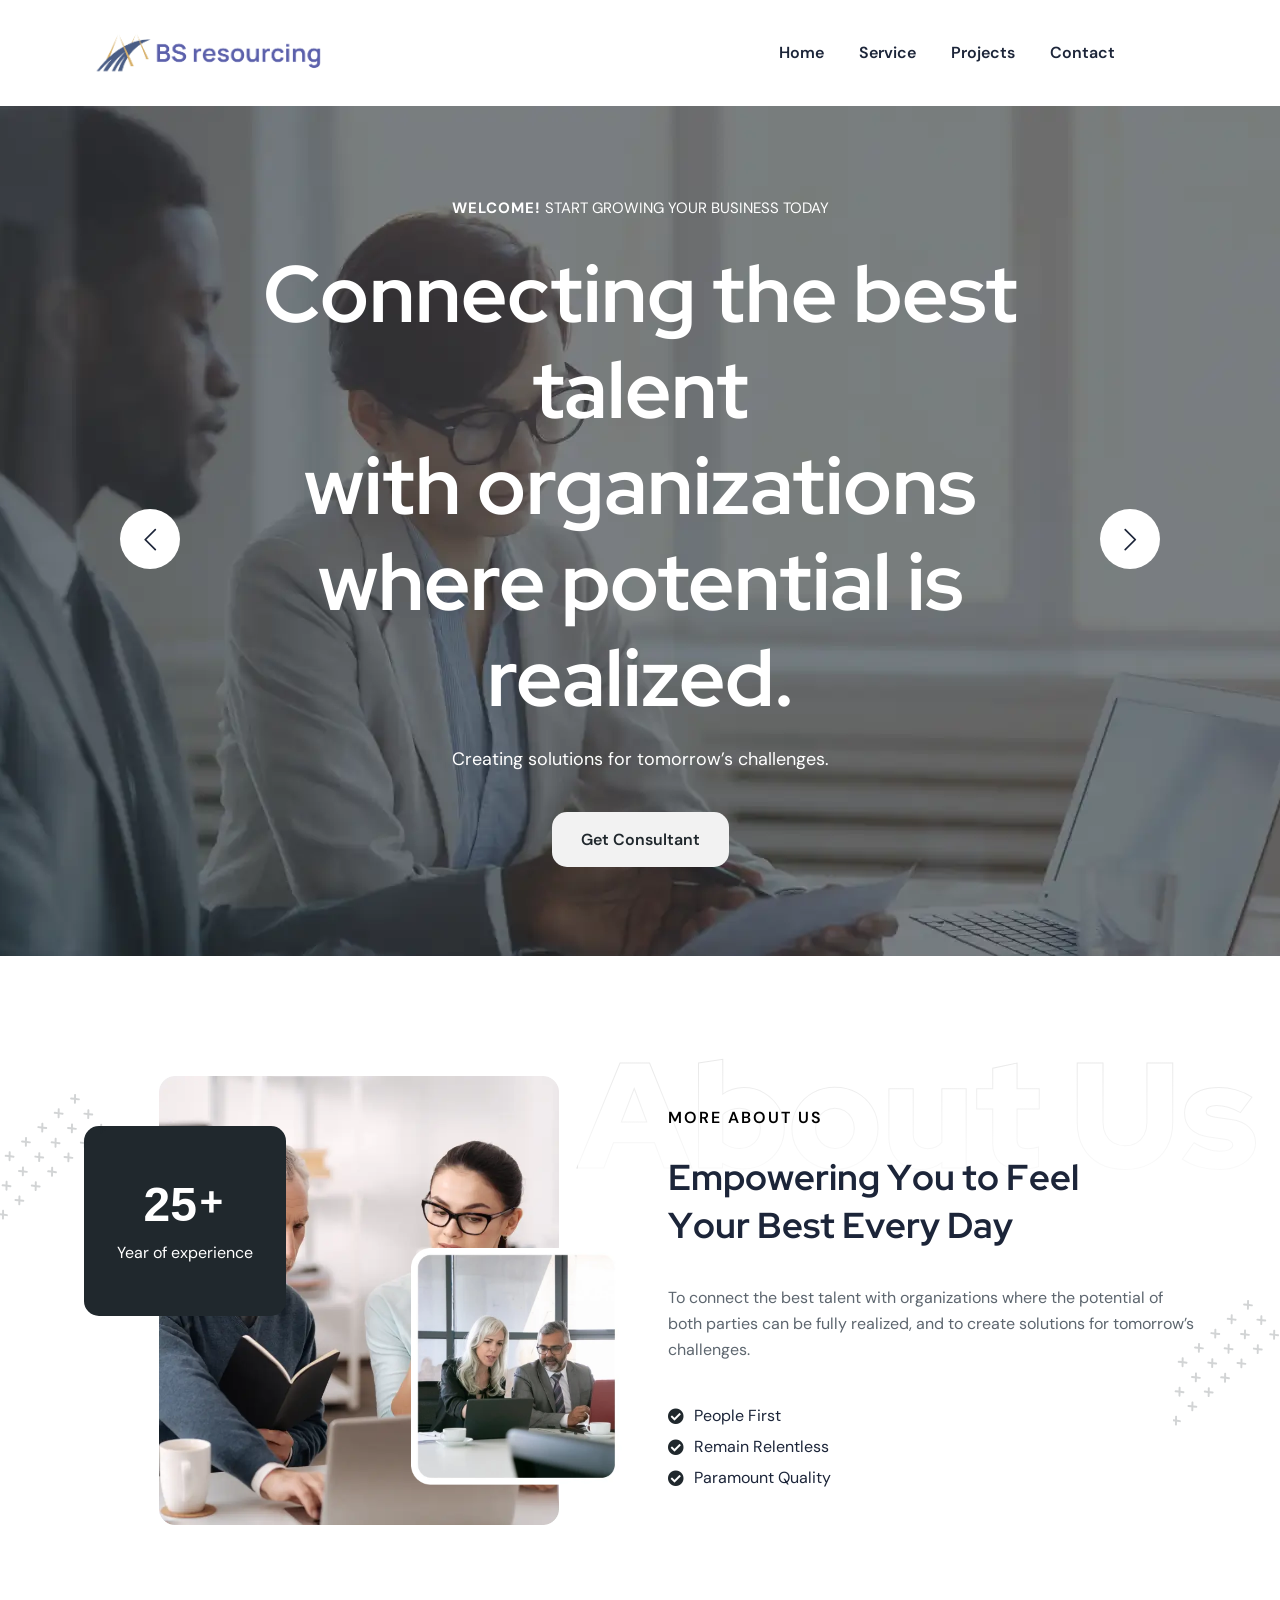
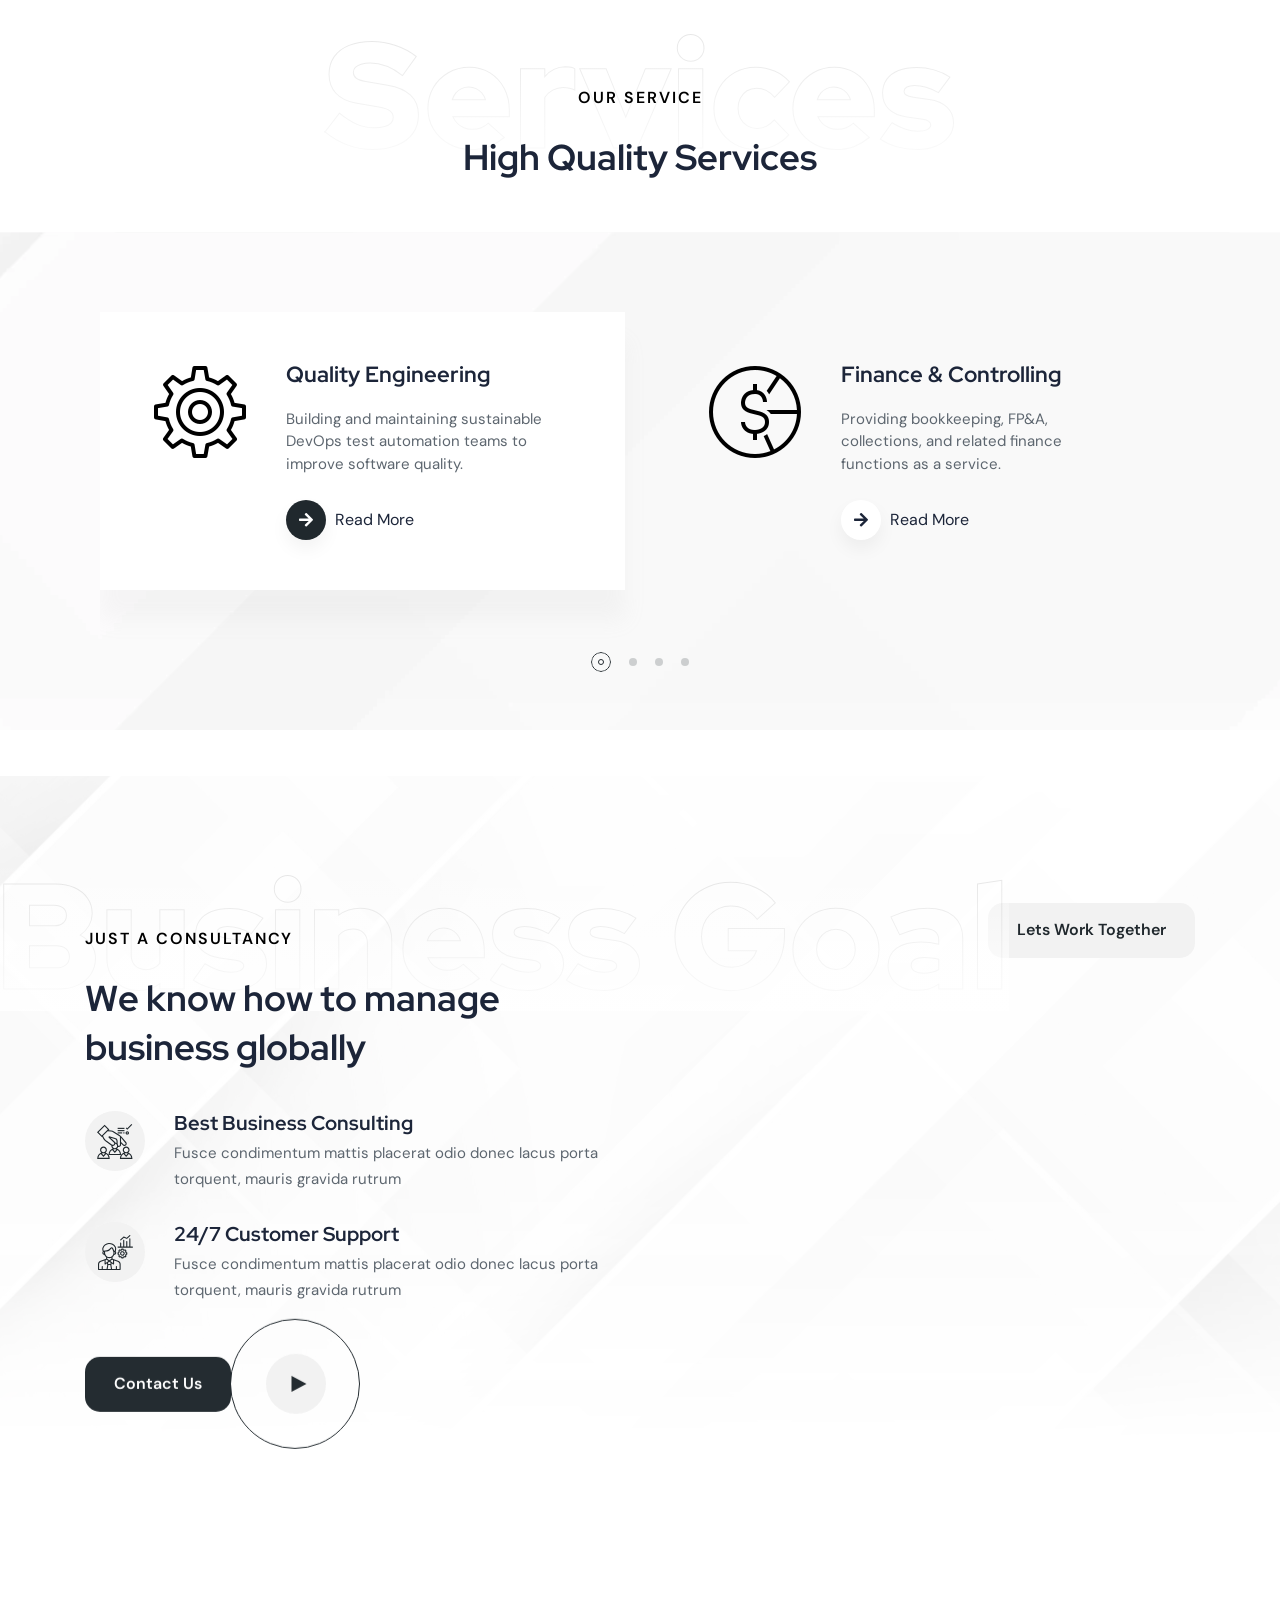
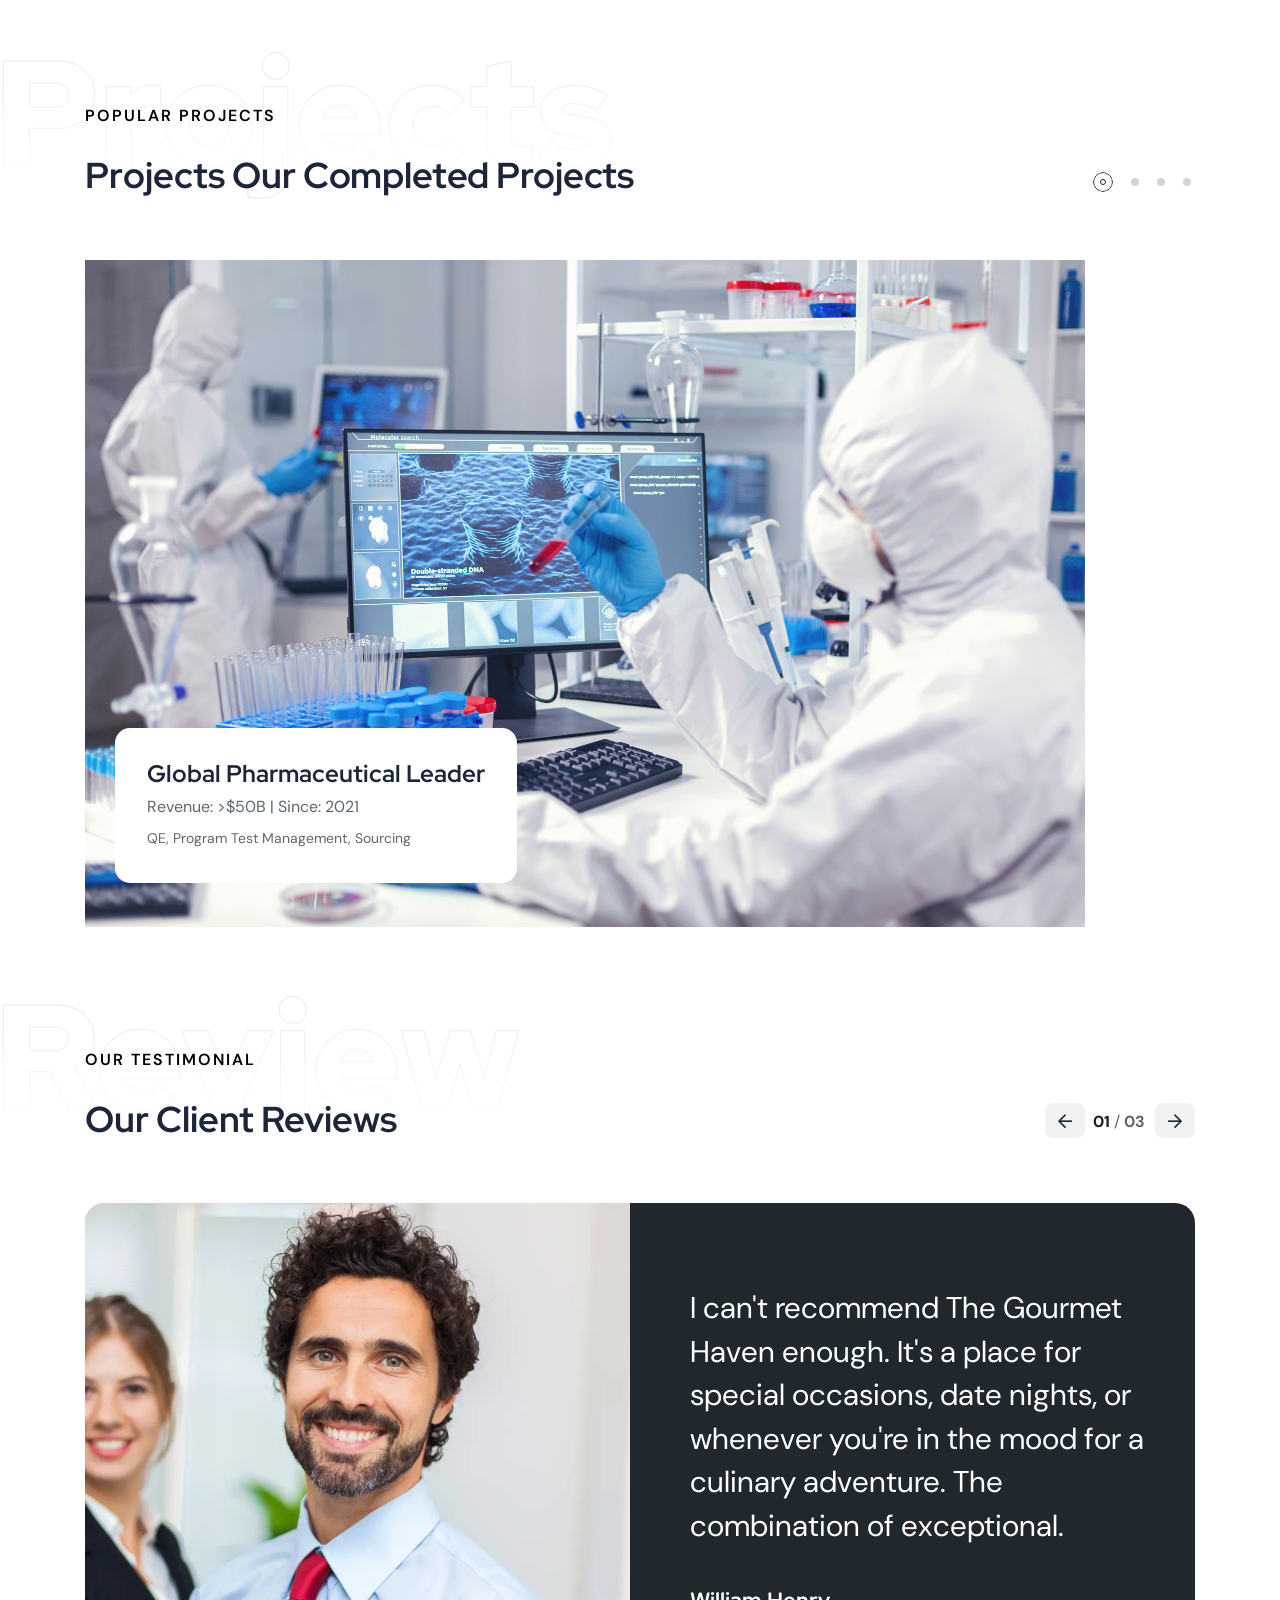
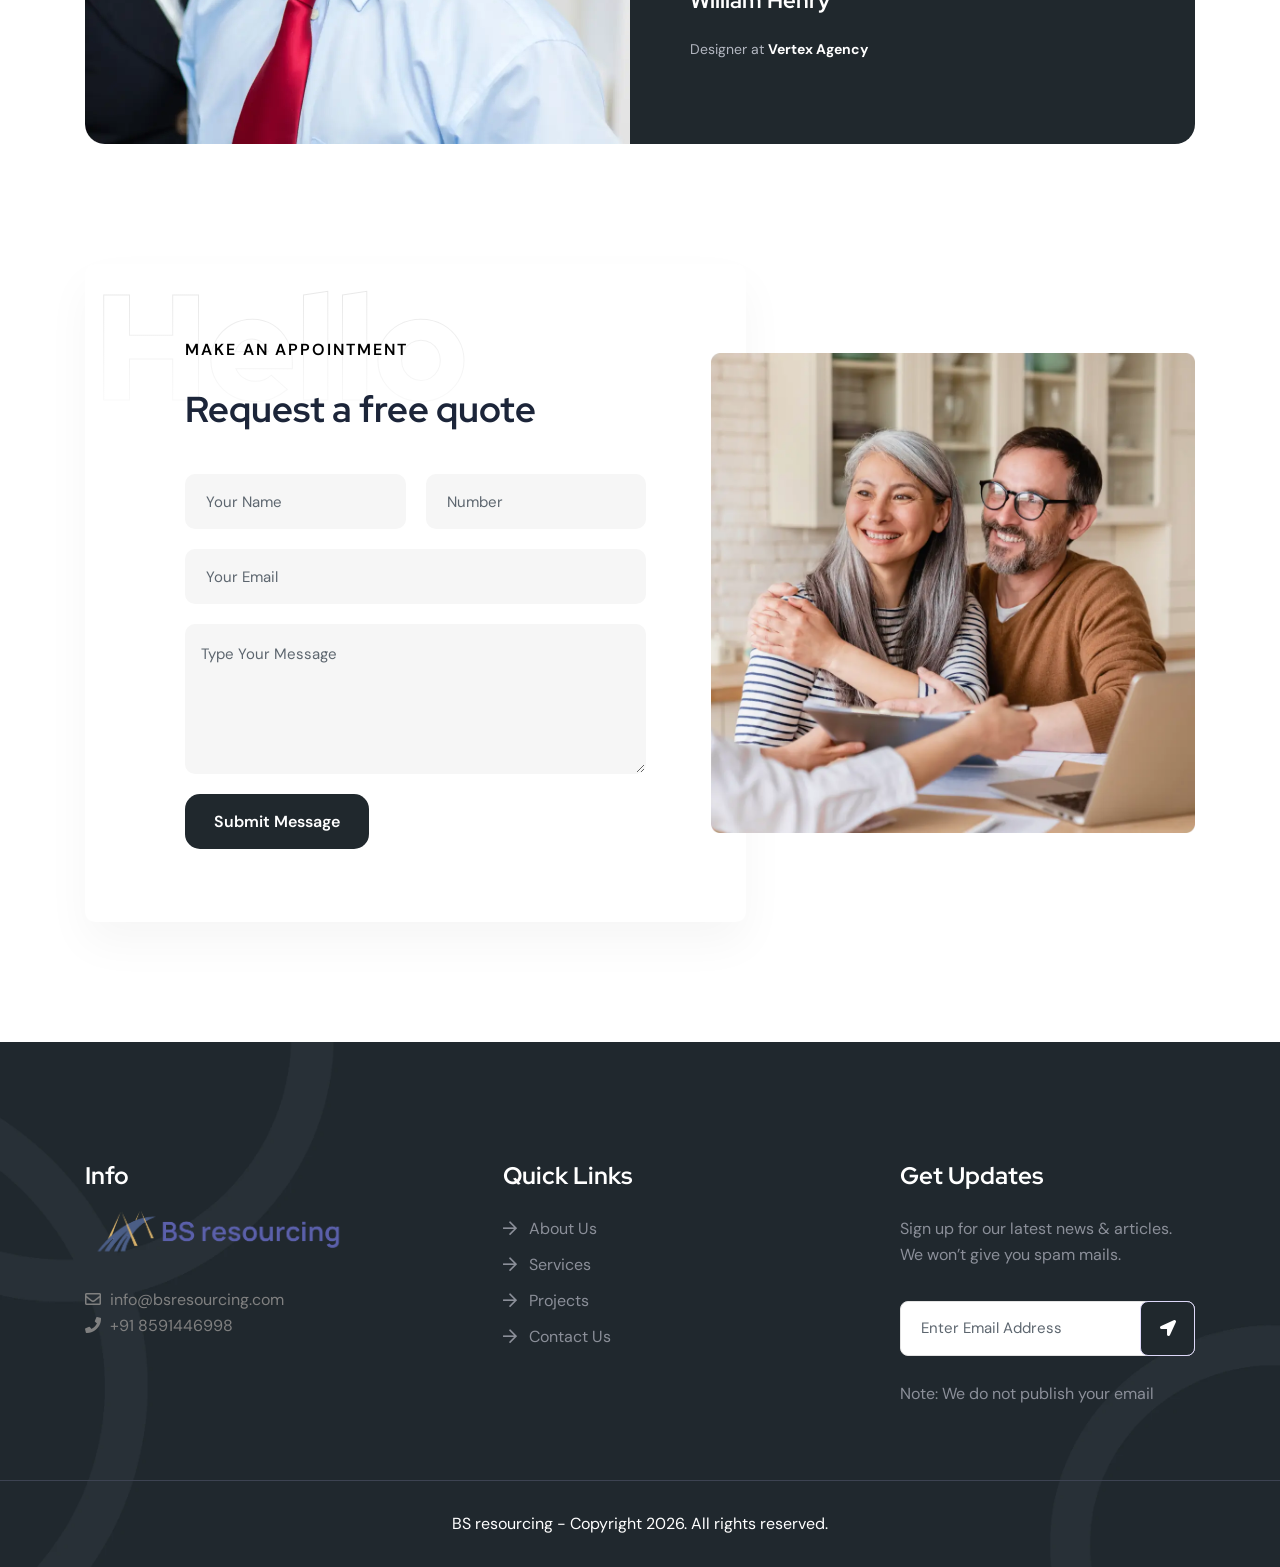
==== commit e570758a: "Update branding and clean up index.html Changed the page title to 'BS Resourcing' and commented out " ====
--- a/index.html
+++ b/index.html
@@ -1,16 +1,13 @@
 <!DOCTYPE html>
 <html lang="en">
-
-
-<!-- Mirrored from html.themewant.com/invena/index.html by HTTrack Website Copier/3.x [XR&CO'2014], Wed, 28 Jan 2026 06:32:05 GMT -->
 
 <head>
     <meta charset="UTF-8">
     <meta name="viewport" content="width=device-width, initial-scale=1.0">
     <meta name="description"
         content="Invena – A modern and responsive HTML template for consulting businesses. Perfect for finance, corporate, and agency websites. SEO-friendly, fast-loading, and easy to customize. Create a professional online presence today!">
-    <link rel="shortcut icon" type="image/x-icon" href="assets/images/fav.png">
-    <title>Invena Business Consulting HTML Template</title>
+    <!-- <link rel="shortcut icon" type="image/x-icon" href="assets/images/fav.png"> -->
+    <title>BS Resourcing</title>
     <link rel="stylesheet preload" href="assets/css/plugins/fontawesome.css" as="style">
     <link rel="stylesheet preload" href="assets/css/plugins/swiper.css" as="style">
     <link rel="stylesheet preload" href="assets/css/plugins/metismenu.css" as="style">
@@ -1435,7 +1432,4 @@
     <script defer src="assets/js/main.js"></script>
 </body>
 
-
-<!-- Mirrored from html.themewant.com/invena/index.html by HTTrack Website Copier/3.x [XR&CO'2014], Wed, 28 Jan 2026 06:32:12 GMT -->
-
 </html>
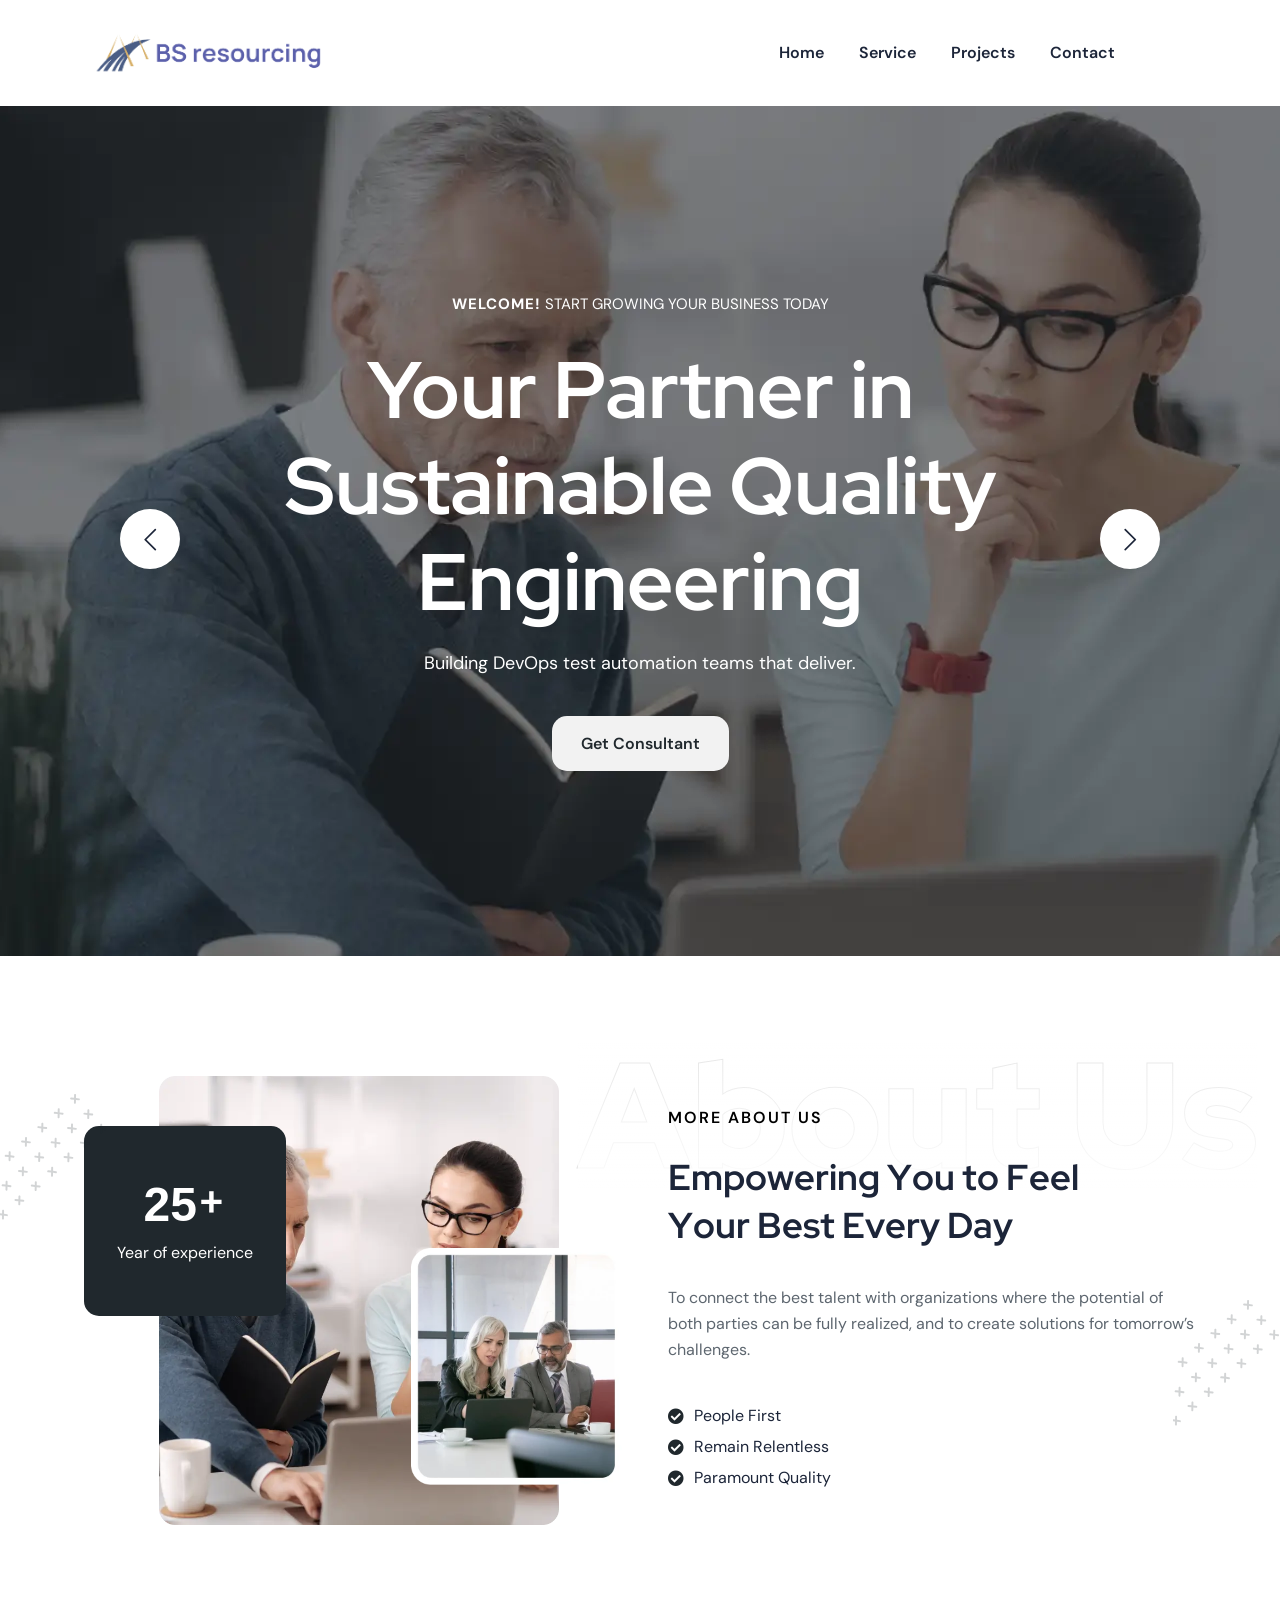
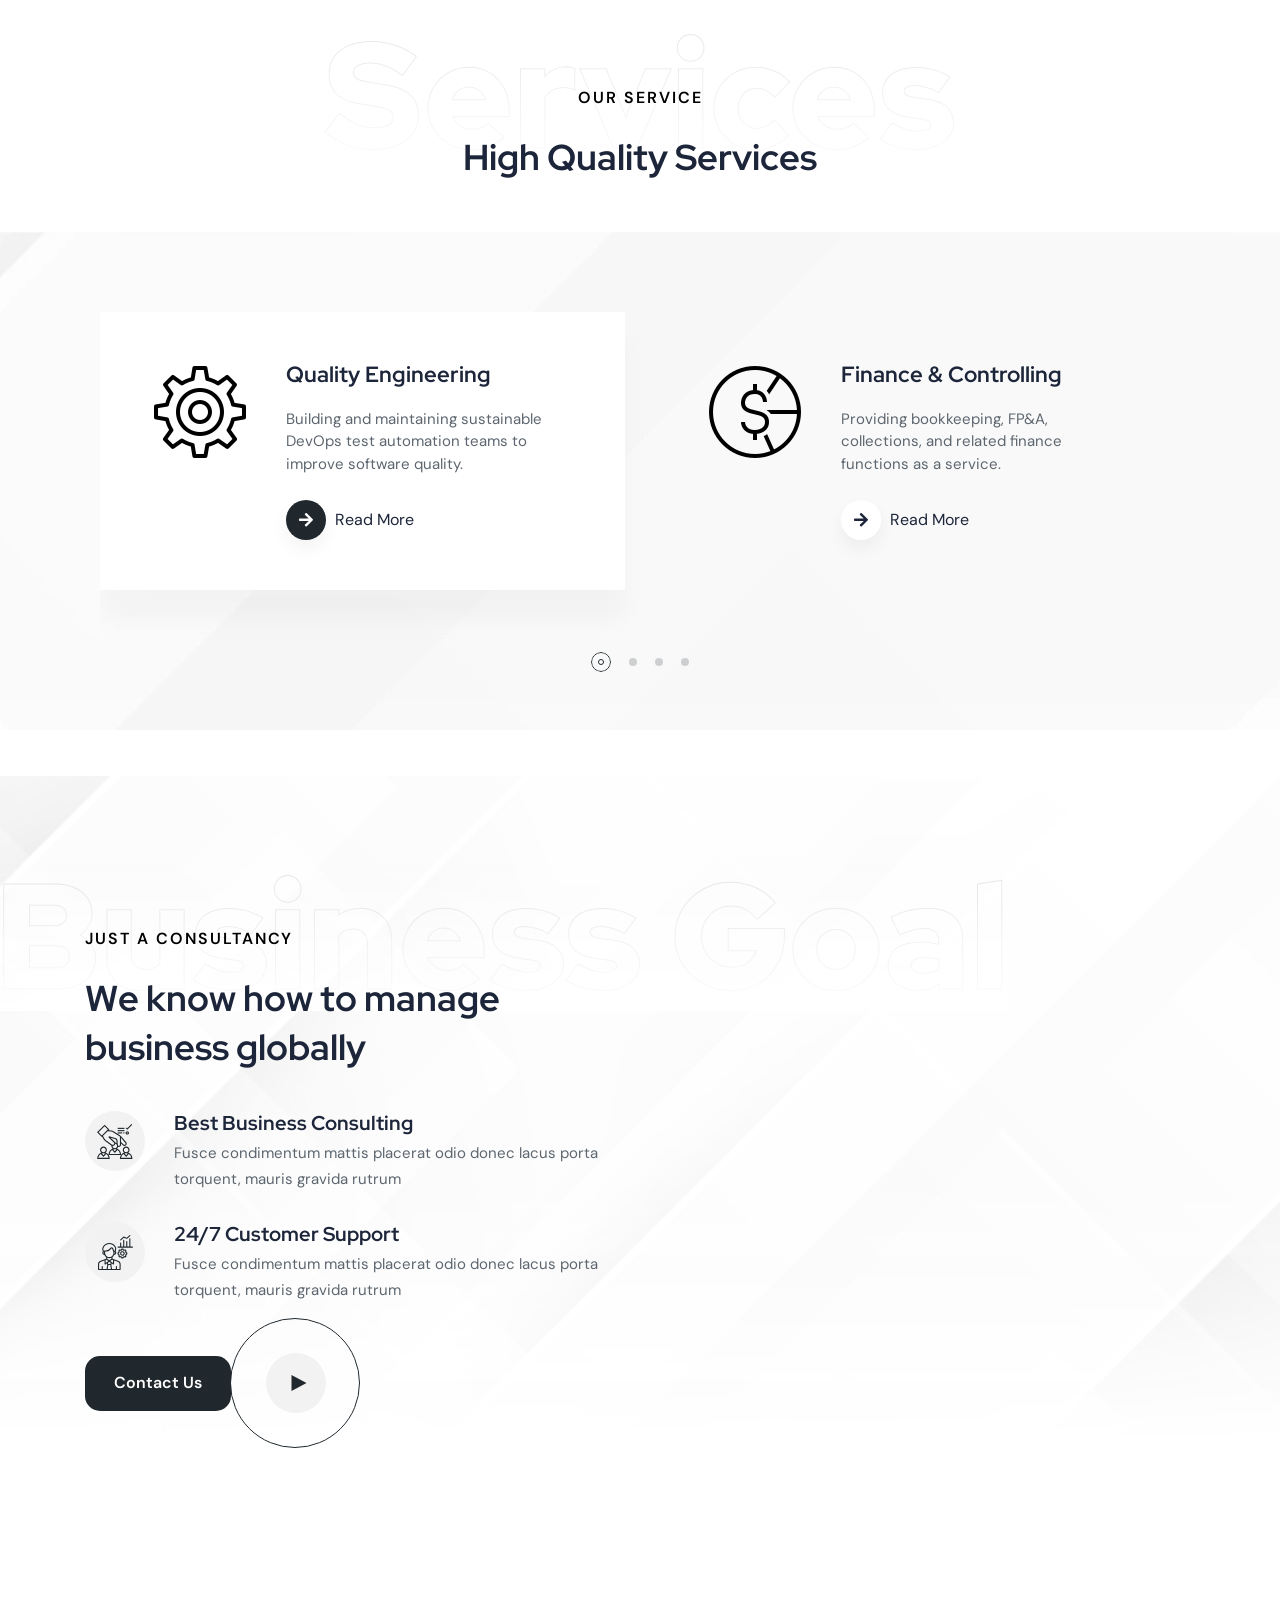
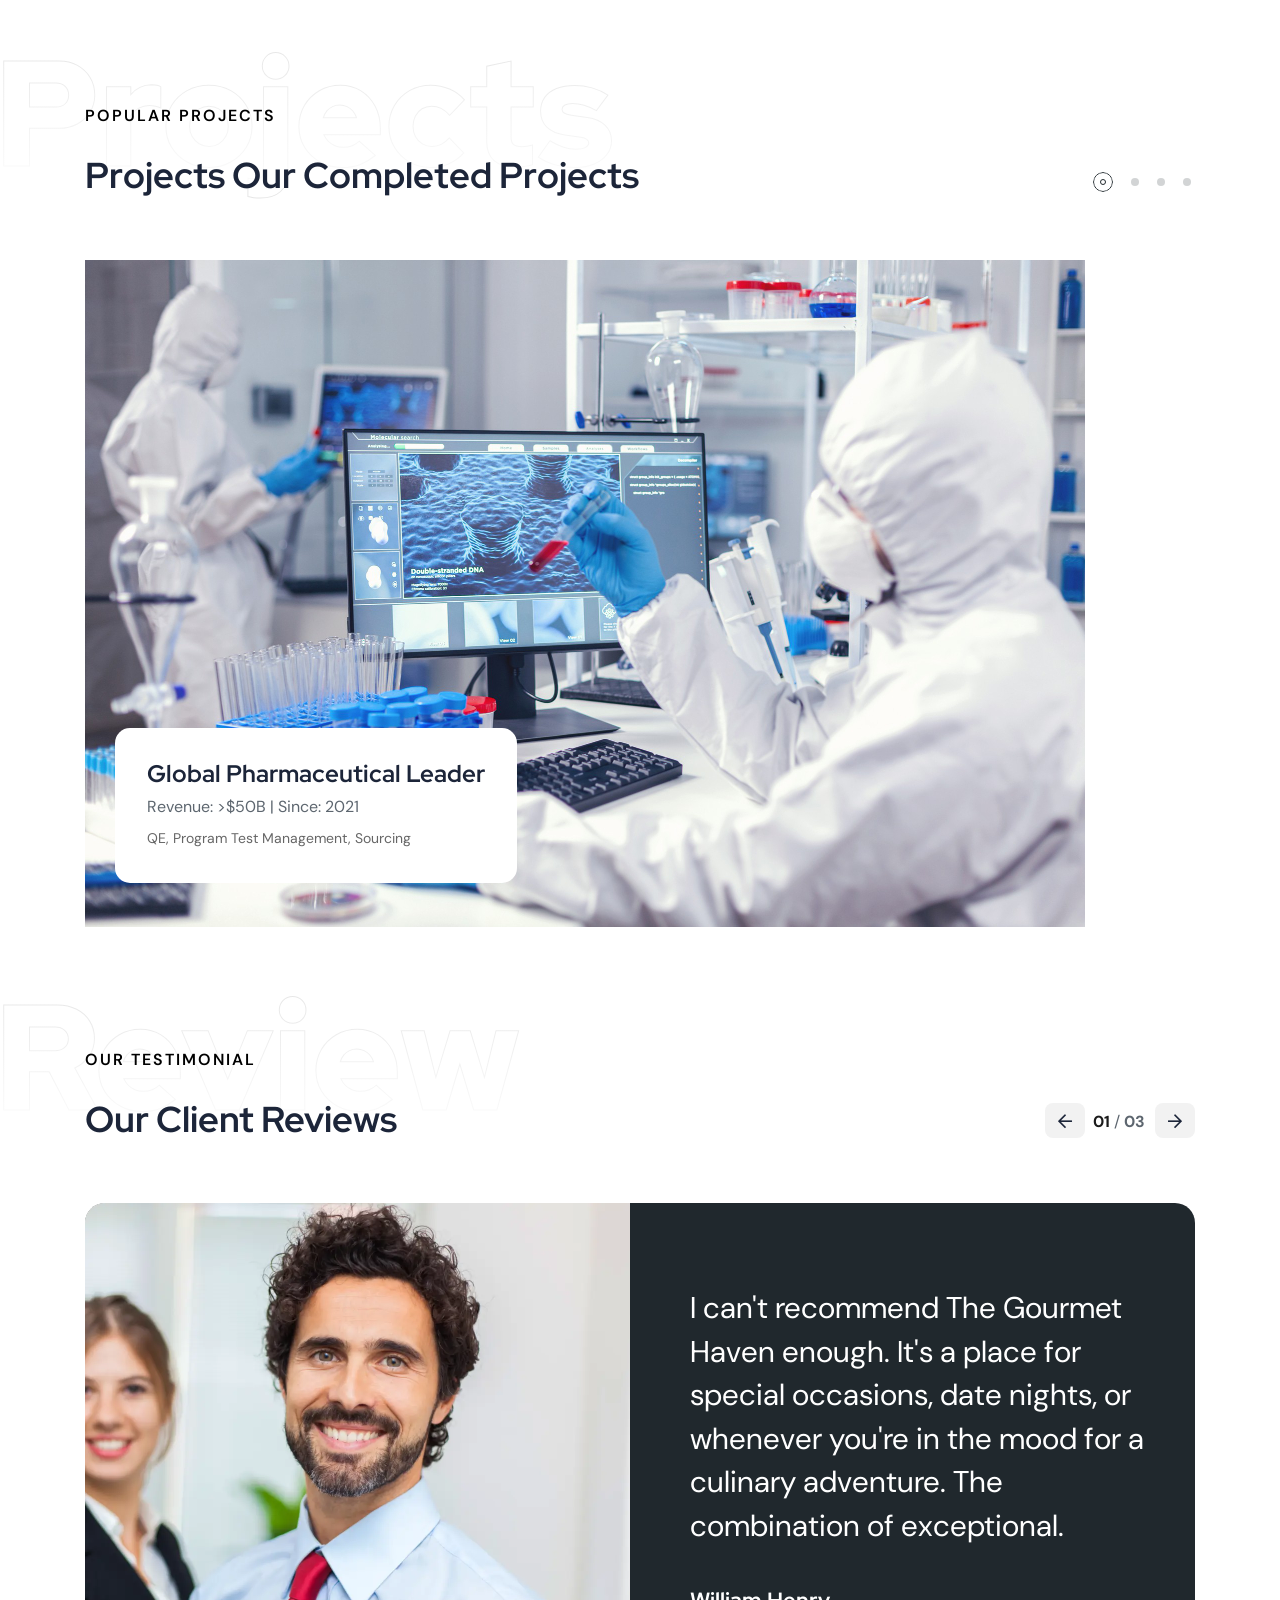
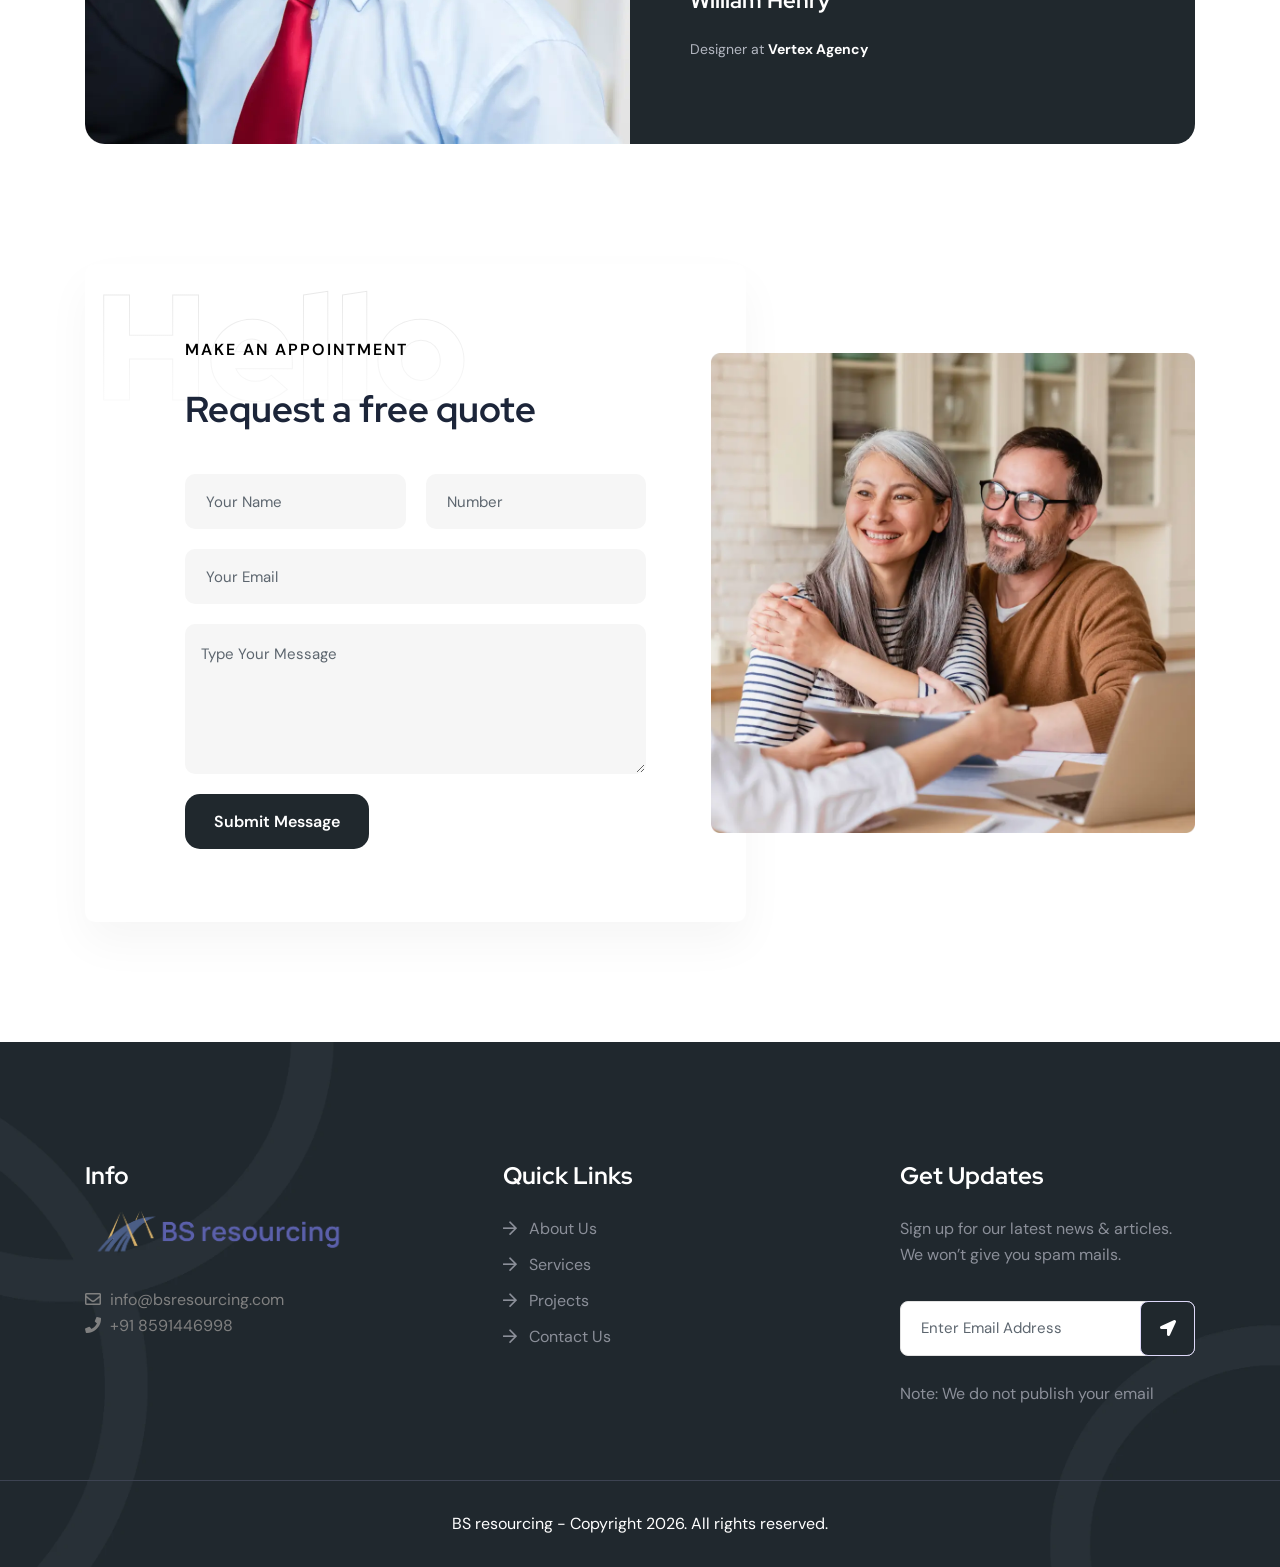
==== commit 56277b7b: "feat: Integrate AOS library and apply scroll-triggered animations to various page elements." ====
--- a/index.html
+++ b/index.html
@@ -22,6 +22,8 @@
         rel="stylesheet preload" as="style">
     <link rel="preload" as="image" href="assets/images/banner/21.webp" />
     <link rel="stylesheet preload" href="assets/css/style.css" as="style">
+    <!-- AOS CSS -->
+    <link href="https://unpkg.com/aos@2.3.1/dist/aos.css" rel="stylesheet">
 </head>
 
 <body>
@@ -121,7 +123,7 @@
                         <div class="container">
                             <div class="row">
                                 <div class="col-lg-12">
-                                    <div class="banner-inner-two-content">
+                                    <div class="banner-inner-two-content" data-aos="fade-up" data-aos-delay="200">
                                         <p class="pre-title"><span>Welcome!</span> Start Growing Your Business Today</p>
                                         <h1 class="title">Connecting the best talent <br> with organizations where
                                             potential is realized.</h1>
@@ -218,7 +220,7 @@
         <div class="container">
             <div class="row align-items-center">
                 <div class="col-lg-6">
-                    <div class="left-thumbnail-about-area-two">
+                    <div class="left-thumbnail-about-area-two" data-aos="fade-right" data-aos-duration="1200">
                         <img loading="lazy" src="assets/images/about/04.webp" alt="about">
                         <div class="small-image">
                             <img loading="lazy" src="assets/images/about/05.webp" alt="small">
@@ -231,7 +233,8 @@
                     </div>
                 </div>
                 <div class="col-lg-6 mt_sm--80 mt_md--80">
-                    <div class="about-inner-content-two">
+                    <div class="about-inner-content-two" data-aos="fade-left" data-aos-duration="1200"
+                        data-aos-delay="300">
                         <div class="title-style-two left">
                             <span class="bg-content">About Us</span>
                             <span class="pre">More About Us</span>
@@ -286,7 +289,7 @@
         <div class="container">
             <div class="row">
                 <div class="col-lg-12">
-                    <div class="title-style-two center">
+                    <div class="title-style-two center" data-aos="fade-up">
                         <span class="bg-content">Services</span>
                         <span class="pre">our Service</span>
                         <h2 class="title rts-text-anime-style-1">High Quality Services
@@ -406,7 +409,7 @@
                     <div class="container">
                         <div class="row">
                             <div class="col-lg-12">
-                                <div class="cta-style-two-area">
+                                <div class="cta-style-two-area" data-aos="zoom-in" data-aos-duration="1200">
                                     <h3 class="title rts-text-anime-style-1">
                                         Let’s discuss about how we can help <br>
                                         make your business better
@@ -429,7 +432,7 @@
         <div class="container pt--30">
             <div class="row">
                 <div class="col-lg-6">
-                    <div class="consultancy-style-one">
+                    <div class="consultancy-style-one" data-aos="fade-right">
                         <div class="title-style-two mb--40 left">
                             <span class="bg-content">Business Goal</span>
                             <span class="pre">JUST A CONSULTANCY</span>
@@ -479,7 +482,7 @@
                     </div>
                 </div>
                 <div class="col-lg-6">
-                    <div class="thumbnail-business-area-right-two">
+                    <div class="thumbnail-business-area-right-two" data-aos="fade-left">
                         <div class="large-thumbnail">
                             <img loading="lazy" src="assets/images/business-goal/02.html" alt="">
                         </div>
@@ -572,7 +575,7 @@
 
                         <div class="swiper mySwiper-project-1">
                             <div class="swiper-wrapper">
-                                <div class="swiper-slide">
+                                <div class="swiper-slide" data-aos="fade-up" data-aos-delay="100">
                                     <div class="project-style-one">
                                         <a href="project-details.html" class="thumbnail">
                                             <img loading="lazy" src="assets/images/project/pharma.jpg" alt="project">
@@ -587,7 +590,7 @@
                                         </div>
                                     </div>
                                 </div>
-                                <div class="swiper-slide">
+                                <div class="swiper-slide" data-aos="fade-up" data-aos-delay="200">
                                     <div class="project-style-one">
                                         <a href="project-details.html" class="thumbnail">
                                             <img loading="lazy" src="assets/images/project/travel-tech.jpg"
@@ -603,7 +606,7 @@
                                         </div>
                                     </div>
                                 </div>
-                                <div class="swiper-slide">
+                                <div class="swiper-slide" data-aos="fade-up" data-aos-delay="300">
                                     <div class="project-style-one">
                                         <a href="project-details.html" class="thumbnail">
                                             <img loading="lazy" src="assets/images/project/running.jpg" alt="project">
@@ -618,7 +621,7 @@
                                         </div>
                                     </div>
                                 </div>
-                                <div class="swiper-slide">
+                                <div class="swiper-slide" data-aos="fade-up" data-aos-delay="400">
                                     <div class="project-style-one">
                                         <a href="project-details.html" class="thumbnail">
                                             <img loading="lazy" src="assets/images/project/software.jpg" alt="project">
@@ -1430,6 +1433,17 @@
     <script defer src="assets/js/plugins/contact.form.html"></script>
 
     <script defer src="assets/js/main.js"></script>
+    <!-- AOS JS -->
+    <script src="https://unpkg.com/aos@2.3.1/dist/aos.js"></script>
+    <script>
+        window.addEventListener('load', function () {
+            AOS.init({
+                duration: 1000,
+                once: true,
+                offset: 120,
+            });
+        });
+    </script>
 </body>
 
 </html>
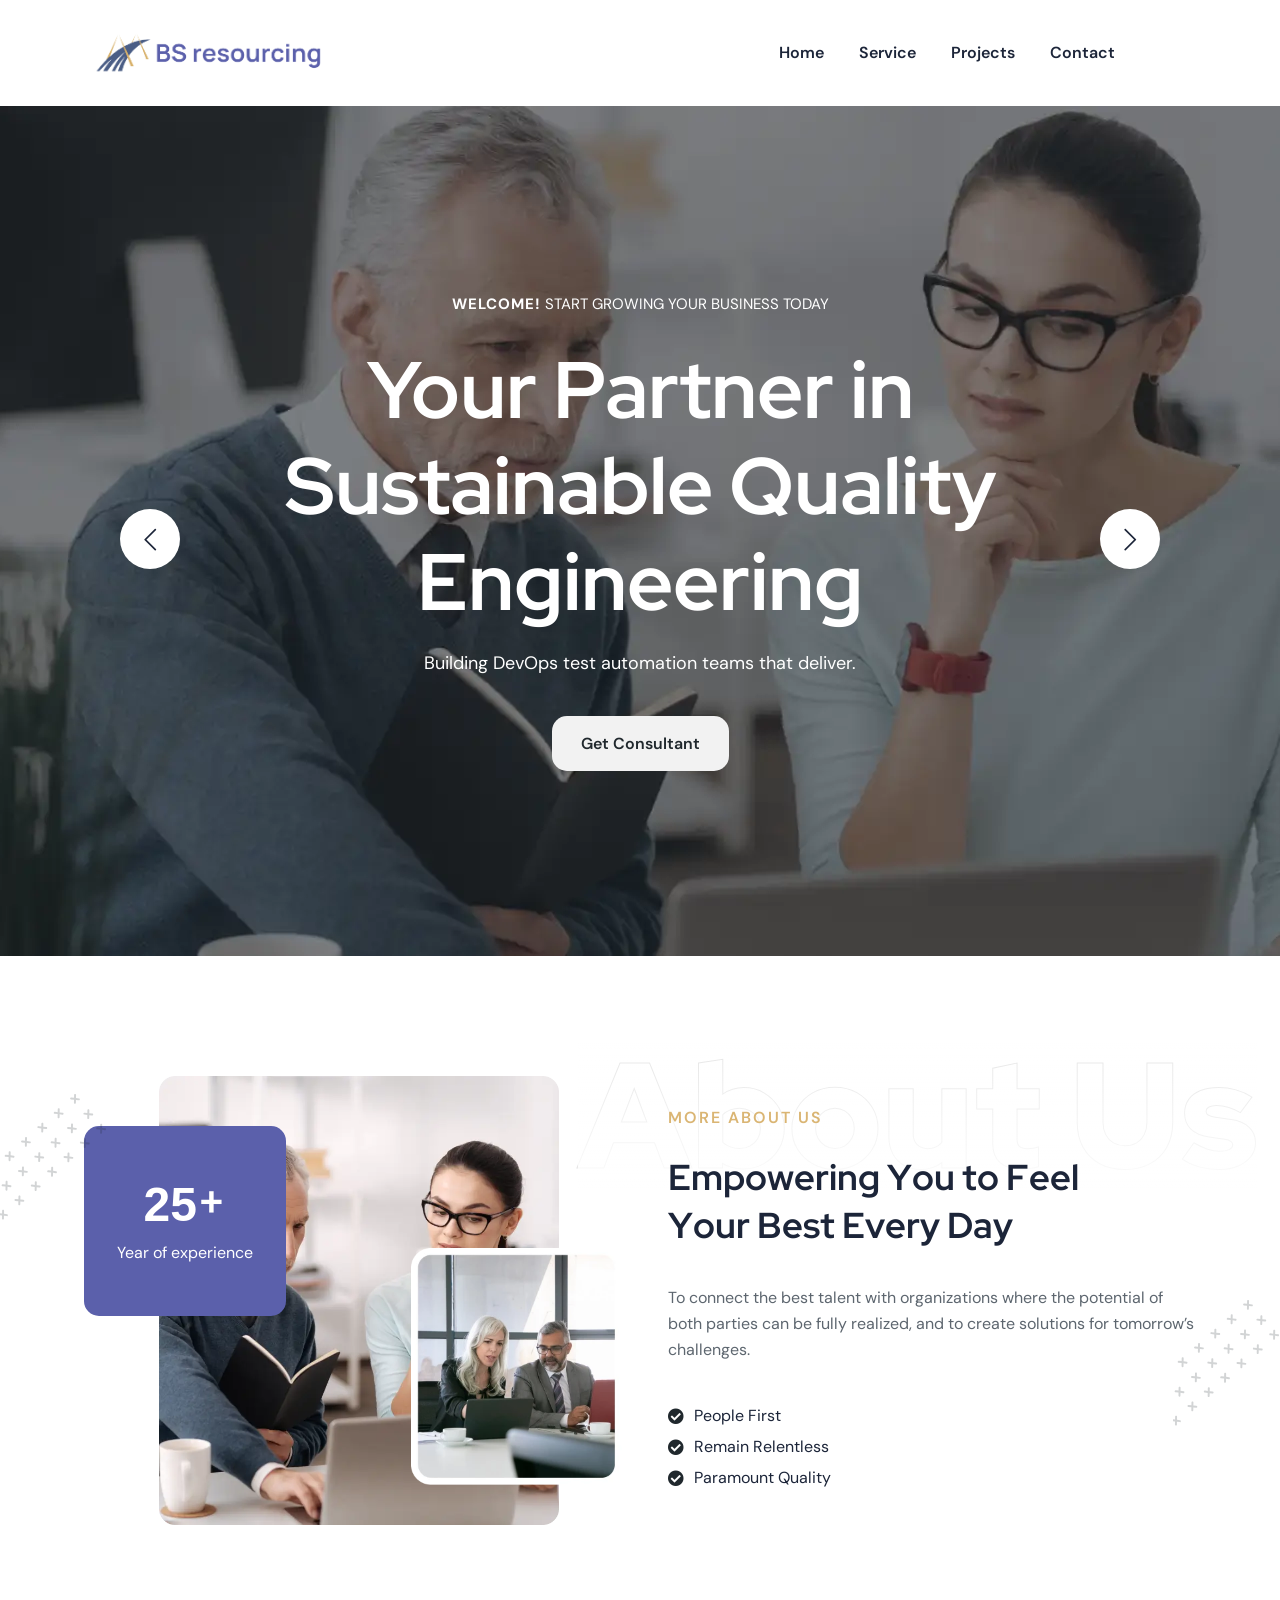
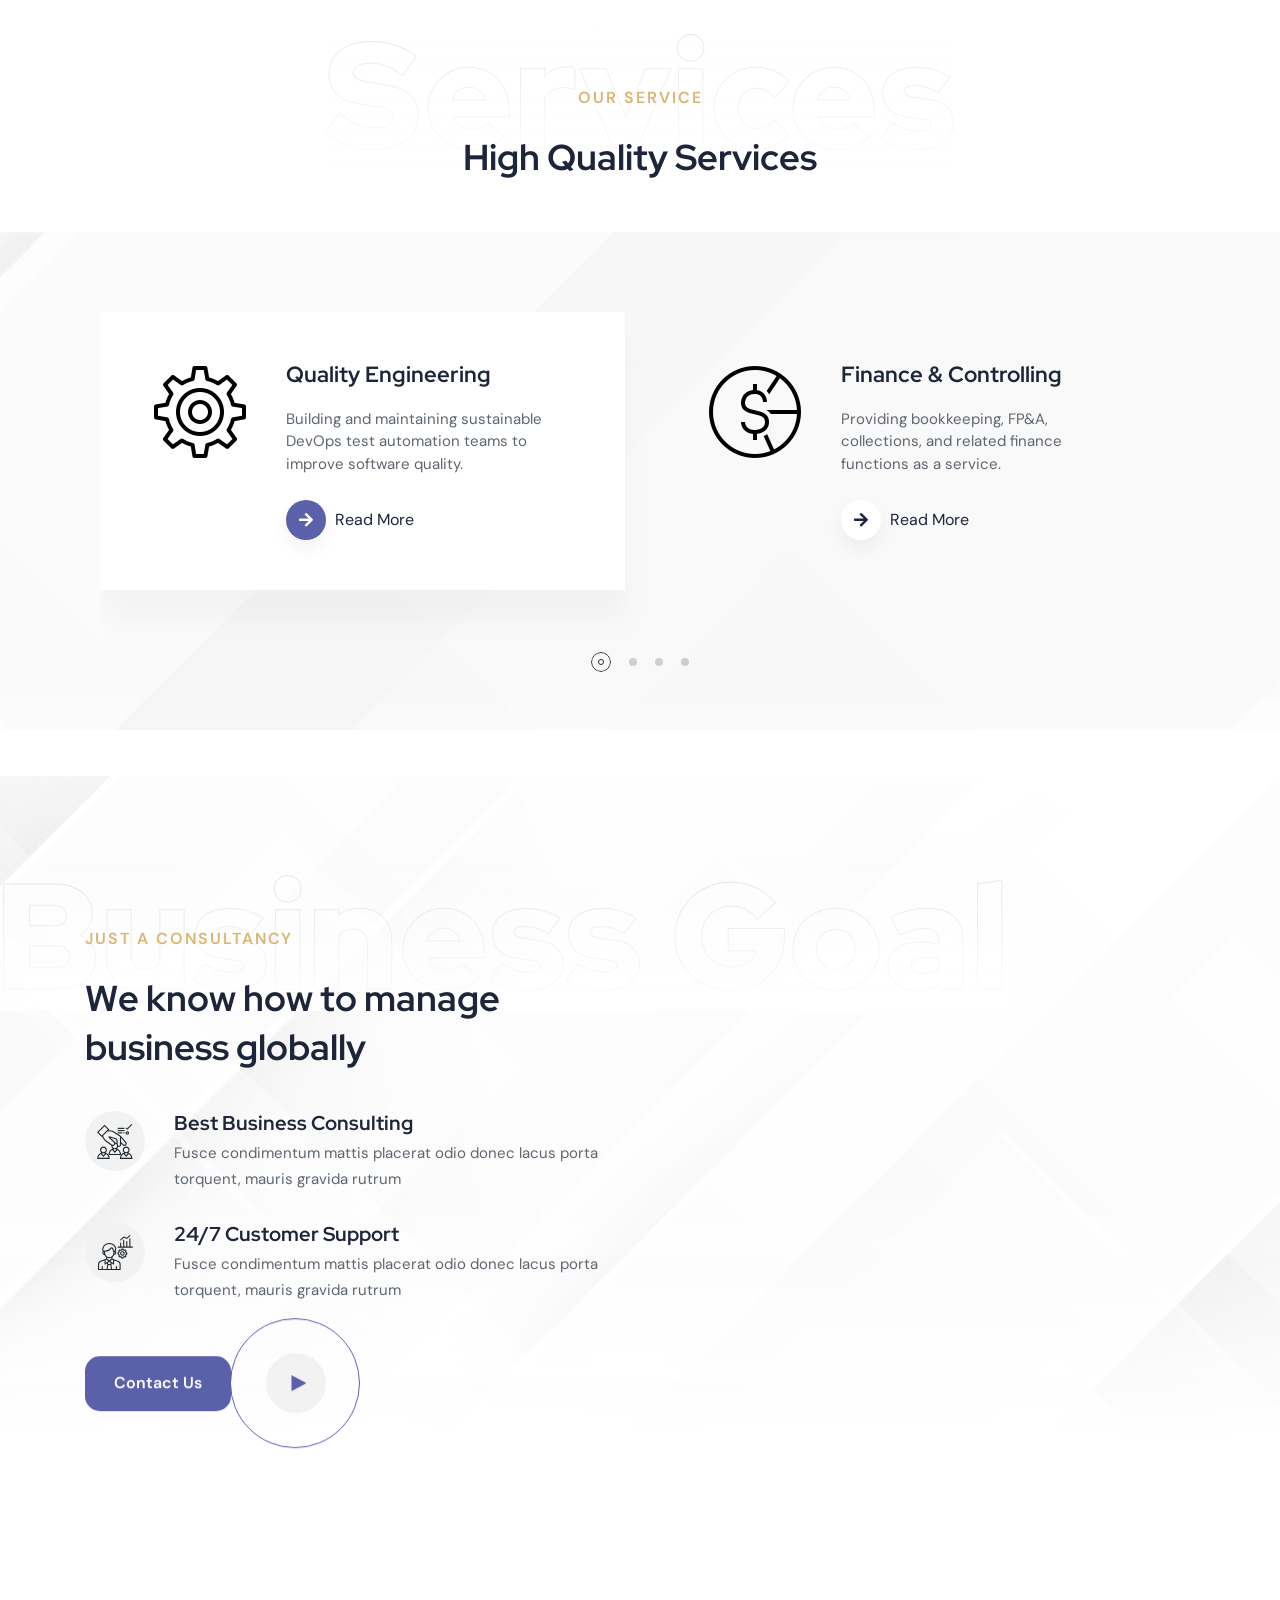
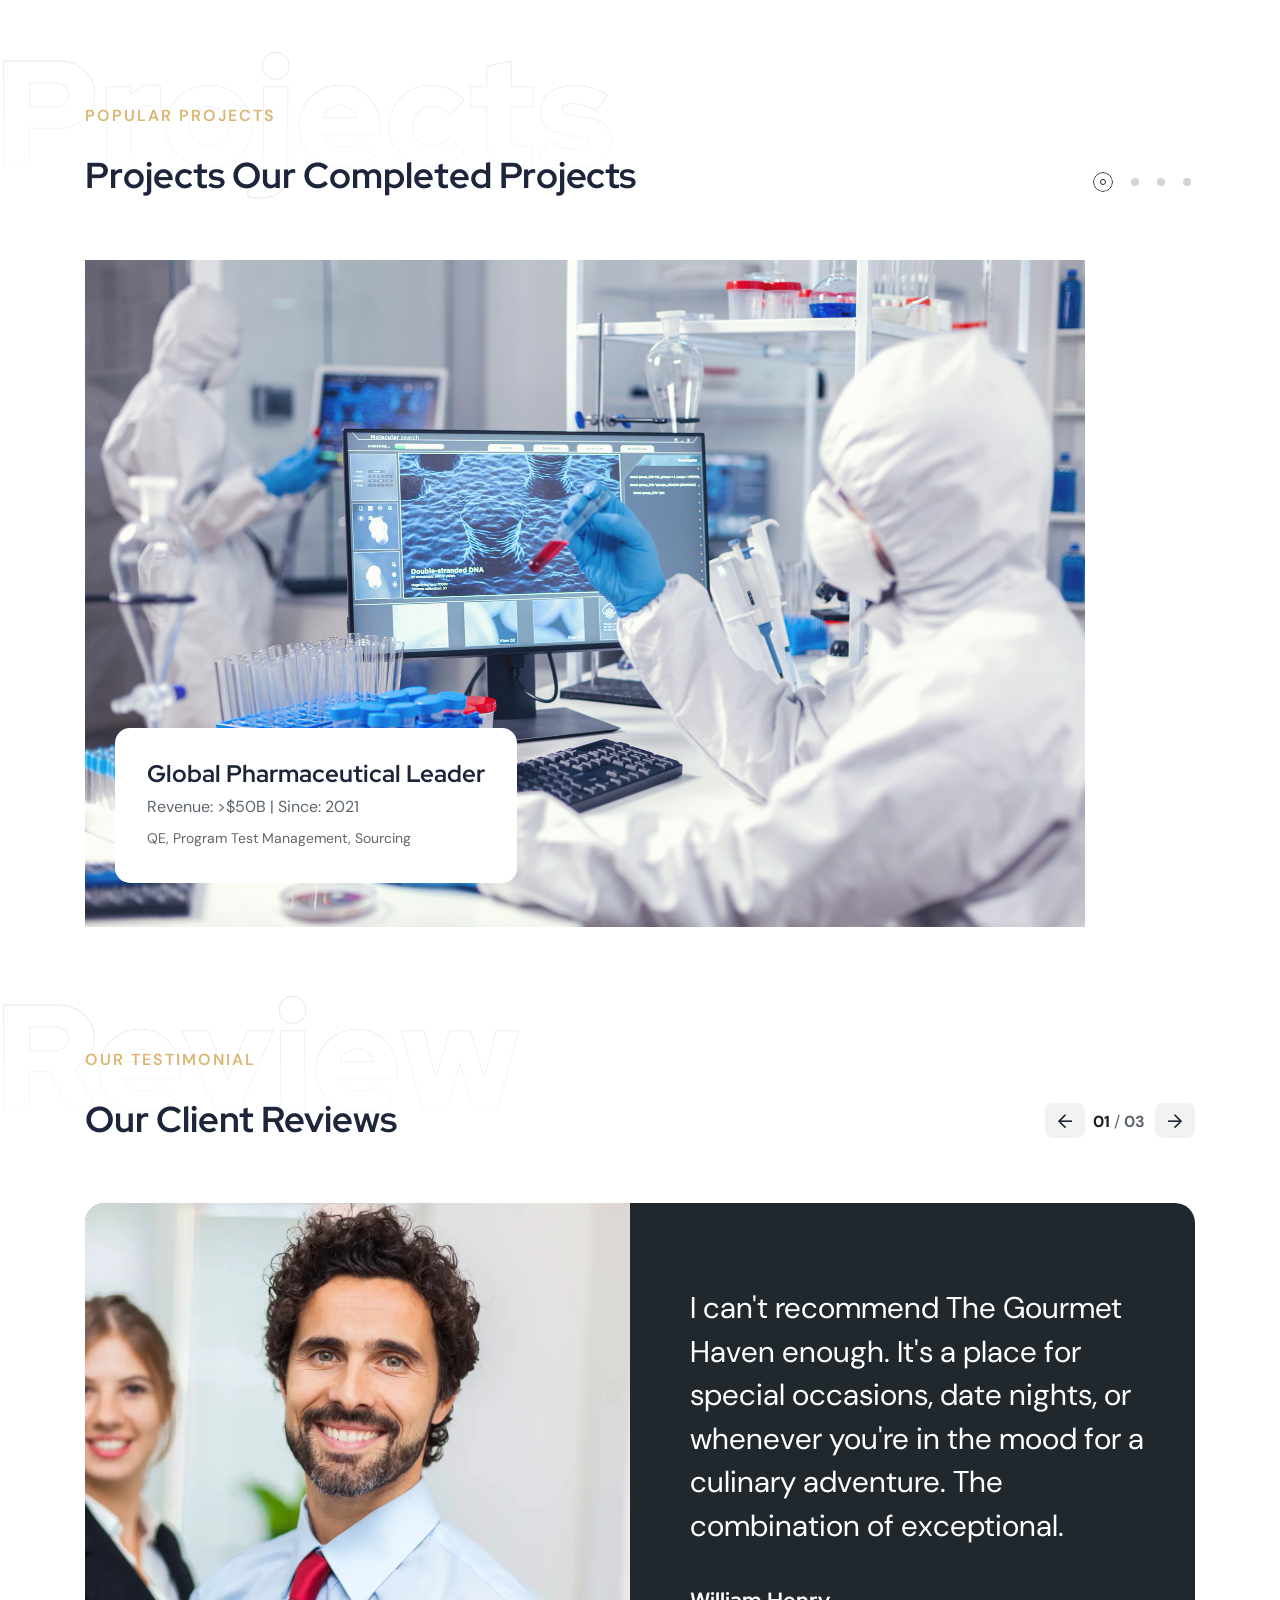
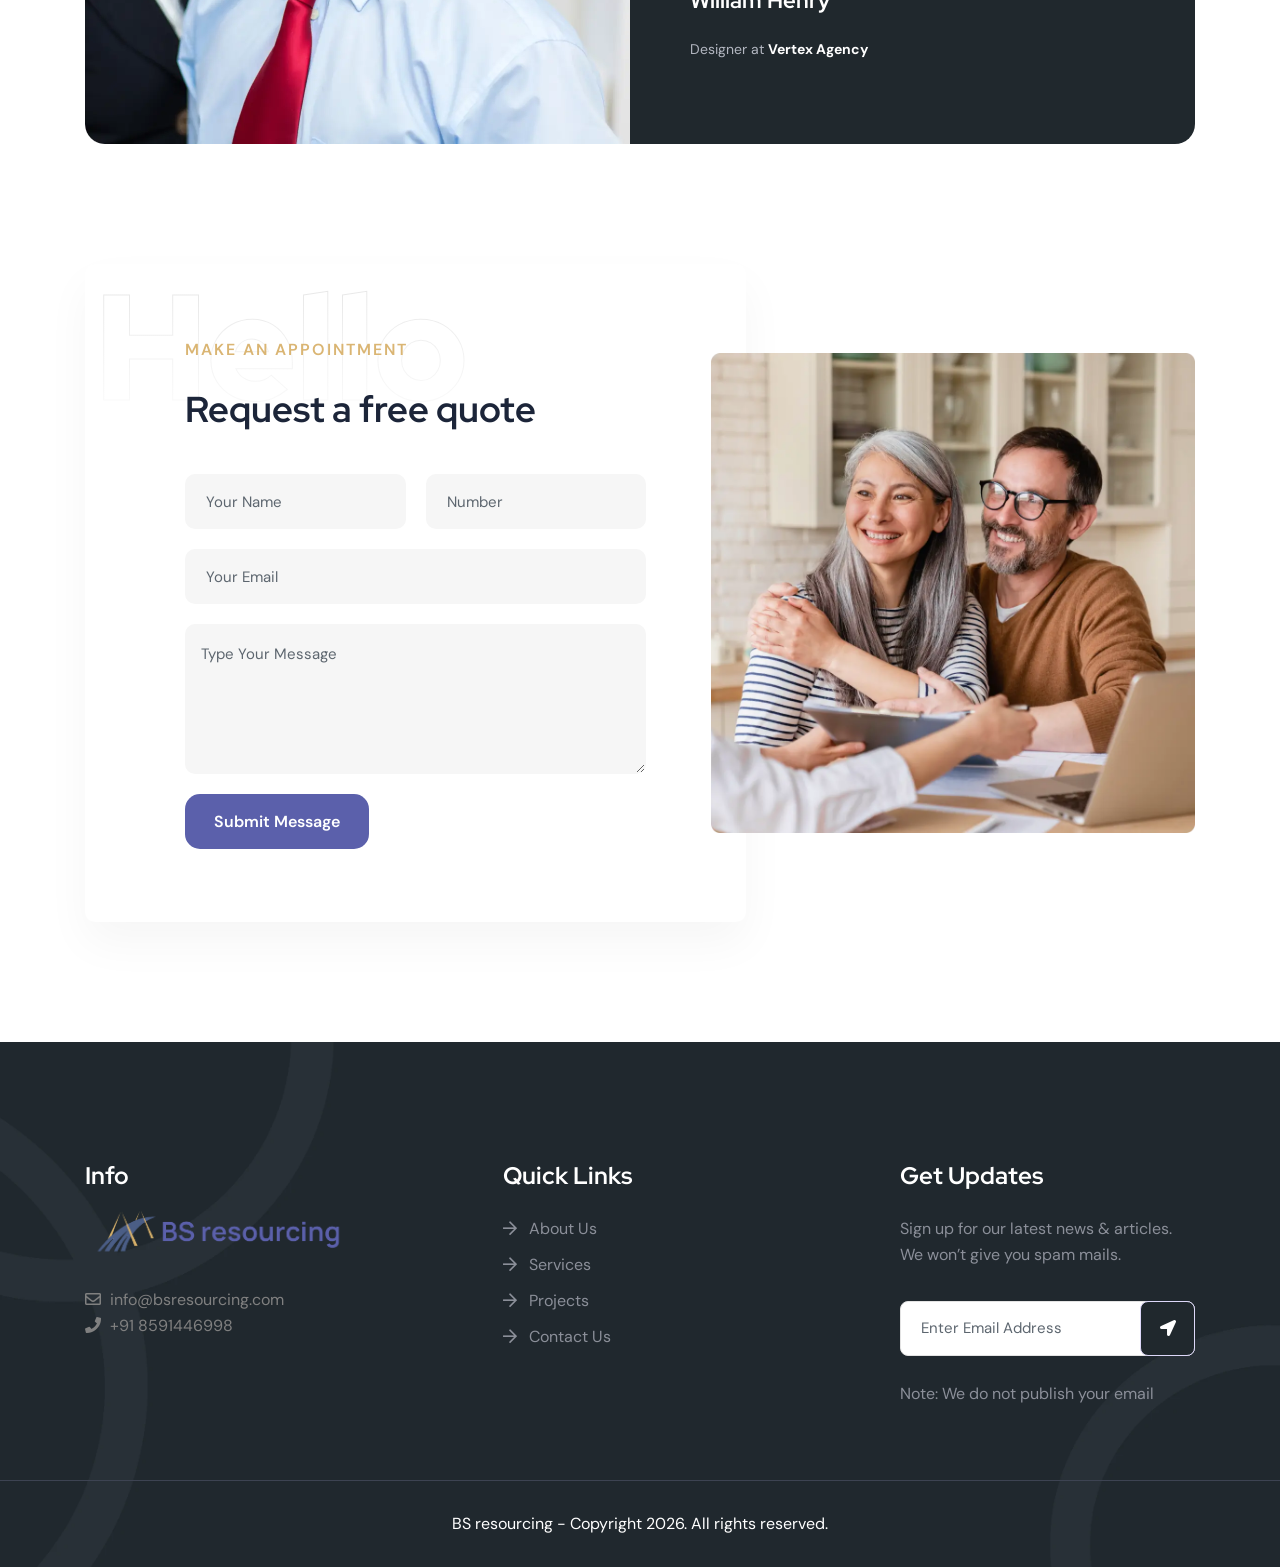
==== commit 44ea4cbf: "Refactor CSS and add assets/pages Update stylesheet formatting and theme variables, plus add new ass" ====
--- a/index.html
+++ b/index.html
@@ -29,37 +29,7 @@
 <body>
 
     <header class="header-one header--sticky">
-        <!-- <div class="header-top-area-wrapper">
-            <div class="container">
-                <div class="row">
-                    <div class="col-lg-12">
-                        <div class="header-top-one-wrapper">
-                            <div class="left">
-                                <a href="mailto:info@bsresourcing.com"><i class="fal fa-envelope"></i>
-                                    info@bsresourcing.com</a>
-                                <div class="working-time">
-                                    <p><i class="fal fa-clock"></i> Working: 8.00am - 5.00pm</p>
-                                </div>
-                            </div>
-                            <div class="right">
-                                <ul class="top-nav">
-                                    <li><a href="#">Company news</a></li>
-                                    <li><a href="#">Faq</a></li>
-                                    <li><a href="#">Contact</a></li>
-                                </ul>
-                                <ul class="social-wrapper-one">
-                                    <li><a href="#" aria-label="Facebook"><i class="fab fa-facebook-f"></i></a></li>
-                                    <li><a href="#" aria-label="twitter"><i class="fab fa-twitter"></i></a></li>
-                                    <li><a href="#" aria-label="instagram"><i class="fab fa-instagram"></i></a></li>
-                                    <li><a class="mr--0" href="#" aria-label="linkedin"><i
-                                                class="fab fa-linkedin-in"></i></a></li>
-                                </ul>
-                            </div>
-                        </div>
-                    </div>
-                </div>
-            </div>
-        </div> -->
+
         <div class="header-main">
             <div class="container">
                 <div class="row">
--- a/assets/css/style.css
+++ b/assets/css/style.css
@@ -45,11 +45,14 @@
 /* Default  */
 @import url("https://fonts.googleapis.com/css2?family=DM+Sans:ital,opsz,wght@0,9..40,100..1000;1,9..40,100..1000&amp;family=Red+Hat+Display:ital,wght@0,300..900;1,300..900&amp;display=swap");
 @import url("https://fonts.googleapis.com/css2?family=Bricolage+Grotesque:opsz,wght@12..96,200..800&amp;display=swap");
+
 :root {
-  --color-primary: #20282D;
+  --color-primary: #5b60ab;
+  /* --color-primary: #20282D; */
   --color-secondary: #1F1F25;
   --color-blue: #0b4df5;
   --color-sky: #82b440;
+  --color-amber: #dab573;
   --color-body: #5D666F;
   --color-heading-1: #1C2539;
   --color-title: #141416;
@@ -132,21 +135,25 @@
   margin: 0;
   background: #fff;
 }
+
 @media only screen and (min-width: 992px) and (max-width: 1199px) {
   body {
     overflow: hidden;
   }
 }
+
 @media only screen and (min-width: 768px) and (max-width: 991px) {
   body {
     overflow: hidden;
   }
 }
+
 @media only screen and (max-width: 767px) {
   body {
     overflow: hidden;
   }
 }
+
 body::before {
   content: "";
   width: 100%;
@@ -253,6 +260,10 @@
   color: inherit;
 }
 
+h2 .title {
+  color: var(--color-primary);
+}
+
 .bg-color-tertiary h1,
 .bg-color-tertiary h2,
 .bg-color-tertiary h3,
@@ -267,57 +278,71 @@
 .bg-color-tertiary .h6 {
   color: #fff;
 }
+
 .bg-color-tertiary p {
   color: #6c7279;
 }
+
 .bg-color-tertiary a {
   color: #6c7279;
 }
 
 @media only screen and (min-width: 768px) and (max-width: 991px) {
+
   h1,
   .h1 {
     font-size: 38px;
   }
+
   h2,
   .h2 {
     font-size: 32px;
   }
+
   h3,
   .h3 {
     font-size: 28px;
   }
+
   h4,
   .h4 {
     font-size: 24px;
   }
+
   h5,
   .h5 {
     font-size: 18px;
   }
 }
+
 @media only screen and (max-width: 767px) {
+
   h1,
   .h1 {
     font-size: 34px;
   }
+
   h2,
   .h2 {
     font-size: 28px;
   }
+
   h3,
   .h3 {
     font-size: 24px;
   }
+
   h4,
   .h4 {
     font-size: 20px;
   }
+
   h5,
   .h5 {
     font-size: 20px;
   }
 }
+
 h1,
 .h1,
 h2,
@@ -346,6 +371,7 @@
   color: var(--color-body);
   margin: 0 0 40px;
 }
+
 @media only screen and (max-width: 767px) {
   p {
     margin: 0 0 20px;
@@ -353,43 +379,54 @@
     line-height: 28px;
   }
 }
+
 p.b1 {
   font-size: var(--font-size-b1);
   line-height: var(--line-height-b1);
 }
+
 p.b3 {
   font-size: var(--font-size-b3);
   line-height: var(--line-height-b3);
 }
+
 p.has-large-font-size {
   line-height: 1.5;
   font-size: 36px;
 }
+
 p.has-medium-font-size {
   font-size: 24px;
   line-height: 36px;
 }
+
 p.has-small-font-size {
   font-size: 13px;
 }
+
 p.has-very-light-gray-color {
   color: var(--color-white);
 }
+
 p.has-background {
   padding: 20px 30px;
 }
+
 p.b1 {
   font-size: var(--font-size-b1);
   line-height: var(--line-height-b1);
 }
+
 p.b2 {
   font-size: var(--font-size-b2);
   line-height: var(--line-height-b2);
 }
+
 p.b3 {
   font-size: var(--font-size-b3);
   line-height: var(--line-height-b3);
 }
+
 p:last-child {
   margin-bottom: 0;
 }
@@ -451,6 +488,7 @@
   margin-bottom: 30px;
   padding-left: 20px;
 }
+
 ul.liststyle.bullet li {
   font-size: 18px;
   line-height: 30px;
@@ -458,11 +496,13 @@
   position: relative;
   padding-left: 30px;
 }
+
 @media only screen and (max-width: 767px) {
   ul.liststyle.bullet li {
     padding-left: 19px;
   }
 }
+
 ul.liststyle.bullet li::before {
   position: absolute;
   content: "";
@@ -473,9 +513,11 @@
   left: 0;
   top: 10px;
 }
-ul.liststyle.bullet li + li {
+
+ul.liststyle.bullet li+li {
   margin-top: 8px;
 }
+
 ul li {
   font-size: var(--font-size-b1);
   line-height: var(--line-height-b1);
@@ -483,13 +525,16 @@
   margin-bottom: 10px;
   color: var(--color-body);
 }
+
 ul li a {
   text-decoration: none;
   color: var(--color-gray);
 }
+
 ul li a:hover {
   color: var(--color-primary);
 }
+
 ul ul {
   margin-bottom: 0;
 }
@@ -497,6 +542,7 @@
 ol {
   margin-bottom: 30px;
 }
+
 ol li {
   font-size: var(--font-size-b1);
   line-height: var(--line-height-b1);
@@ -504,13 +550,16 @@
   margin-top: 10px;
   margin-bottom: 10px;
 }
+
 ol li a {
   color: var(--color-heading);
   text-decoration: none;
 }
+
 ol li a:hover {
   color: var(--color-primary);
 }
+
 ol ul {
   padding-left: 30px;
 }
@@ -529,29 +578,34 @@
     font-size: 1.3;
   }
 }
+
 @media only screen and (min-width: 992px) and (max-width: 1199px) {
   h1 {
     font-size: 54px;
   }
 }
+
 @media only screen and (min-width: 768px) and (max-width: 991px) {
   h1 {
     font-size: 40px;
     line-height: 1.4;
   }
 }
+
 @media only screen and (max-width: 767px) {
   h1 {
     font-size: 30px;
     line-height: 1.3;
   }
 }
+
 @media only screen and (max-width: 575px) {
   h1 {
     font-size: 28px;
     line-height: 1.3;
   }
 }
+
 @media only screen and (max-width: 479px) {
   h1 {
     font-size: 26px;
@@ -564,29 +618,34 @@
     font-size: 54px;
   }
 }
+
 @media only screen and (min-width: 992px) and (max-width: 1199px) {
   h2 {
     font-size: 44px;
   }
 }
+
 @media only screen and (min-width: 768px) and (max-width: 991px) {
   h2 {
     font-size: 36px;
     line-height: 1.4;
   }
 }
+
 @media only screen and (max-width: 767px) {
   h2 {
     font-size: 32px;
     line-height: 1.4;
   }
 }
+
 @media only screen and (max-width: 575px) {
   h2 {
     font-size: 32px;
     line-height: 1.4;
   }
 }
+
 @media only screen and (max-width: 479px) {
   h2 {
     font-size: 26px;
@@ -599,29 +658,34 @@
     font-size: 40px;
   }
 }
+
 @media only screen and (min-width: 992px) and (max-width: 1199px) {
   h3 {
     font-size: 36px;
   }
 }
+
 @media only screen and (min-width: 768px) and (max-width: 991px) {
   h3 {
     font-size: 30px;
     line-height: 56px;
   }
 }
+
 @media only screen and (max-width: 767px) {
   h3 {
     font-size: 30px;
     line-height: 45px;
   }
 }
+
 @media only screen and (max-width: 575px) {
   h3 {
     font-size: 24px;
     line-height: 36px;
   }
 }
+
 @media only screen and (max-width: 479px) {
   h3 {
     font-size: 22px;
@@ -776,8 +840,8 @@
   list-style-image: none;
 }
 
-li > ul,
-li > ol {
+li>ul,
+li>ol {
   margin: 0;
 }
 
@@ -991,7 +1055,9 @@
   color: var(--color-body);
   width: 100%;
 }
-input:focus, input:active,
+
+input:focus,
+input:active,
 button:focus,
 button:active,
 select:focus,
@@ -1033,6 +1099,7 @@
   border-radius: var(--radius);
   /* -- Placeholder -- */
 }
+
 input[type=text]::placeholder,
 input[type=password]::placeholder,
 input[type=email]::placeholder,
@@ -1043,6 +1110,7 @@
   /* Firefox */
   opacity: 1;
 }
+
 input[type=text]:-ms-input-placeholder,
 input[type=password]:-ms-input-placeholder,
 input[type=email]:-ms-input-placeholder,
@@ -1052,6 +1120,7 @@
   /* Internet Explorer 10-11 */
   color: var(--body-color);
 }
+
 input[type=text]::-ms-input-placeholder,
 input[type=password]::-ms-input-placeholder,
 input[type=email]::-ms-input-placeholder,
@@ -1061,7 +1130,10 @@
   /* Microsoft Edge */
   color: var(--body-color);
 }
-input[type=text].p-holder__active, .input-active input[type=text], input[type=text].input-active,
+
+input[type=text].p-holder__active,
+.input-active input[type=text],
+input[type=text].input-active,
 input[type=password].p-holder__active,
 .input-active input[type=password],
 input[type=password].input-active,
@@ -1079,7 +1151,10 @@
   border-color: var(--color-primary);
   /* -- Placeholder -- */
 }
-input[type=text].p-holder__active::placeholder, .input-active input[type=text]::placeholder, input[type=text].input-active::placeholder,
+
+input[type=text].p-holder__active::placeholder,
+.input-active input[type=text]::placeholder,
+input[type=text].input-active::placeholder,
 input[type=password].p-holder__active::placeholder,
 .input-active input[type=password]::placeholder,
 input[type=password].input-active::placeholder,
@@ -1098,7 +1173,10 @@
   /* Firefox */
   opacity: 1;
 }
-input[type=text].p-holder__active:-ms-input-placeholder, .input-active input[type=text]:-ms-input-placeholder, input[type=text].input-active:-ms-input-placeholder,
+
+input[type=text].p-holder__active:-ms-input-placeholder,
+.input-active input[type=text]:-ms-input-placeholder,
+input[type=text].input-active:-ms-input-placeholder,
 input[type=password].p-holder__active:-ms-input-placeholder,
 .input-active input[type=password]:-ms-input-placeholder,
 input[type=password].input-active:-ms-input-placeholder,
@@ -1116,7 +1194,10 @@
   /* Internet Explorer 10-11 */
   color: var(--color-primary);
 }
-input[type=text].p-holder__active::-ms-input-placeholder, .input-active input[type=text]::-ms-input-placeholder, input[type=text].input-active::-ms-input-placeholder,
+
+input[type=text].p-holder__active::-ms-input-placeholder,
+.input-active input[type=text]::-ms-input-placeholder,
+input[type=text].input-active::-ms-input-placeholder,
 input[type=password].p-holder__active::-ms-input-placeholder,
 .input-active input[type=password]::-ms-input-placeholder,
 input[type=password].input-active::-ms-input-placeholder,
@@ -1134,7 +1215,10 @@
   /* Microsoft Edge */
   color: var(--color-primary);
 }
-input[type=text].p-holder__error, .input-error input[type=text], input[type=text].input-error,
+
+input[type=text].p-holder__error,
+.input-error input[type=text],
+input[type=text].input-error,
 input[type=password].p-holder__error,
 .input-error input[type=password],
 input[type=password].input-error,
@@ -1152,7 +1236,10 @@
   border-color: #f4282d;
   /* -- Placeholder -- */
 }
-input[type=text].p-holder__error::placeholder, .input-error input[type=text]::placeholder, input[type=text].input-error::placeholder,
+
+input[type=text].p-holder__error::placeholder,
+.input-error input[type=text]::placeholder,
+input[type=text].input-error::placeholder,
 input[type=password].p-holder__error::placeholder,
 .input-error input[type=password]::placeholder,
 input[type=password].input-error::placeholder,
@@ -1171,7 +1258,10 @@
   /* Firefox */
   opacity: 1;
 }
-input[type=text].p-holder__error:-ms-input-placeholder, .input-error input[type=text]:-ms-input-placeholder, input[type=text].input-error:-ms-input-placeholder,
+
+input[type=text].p-holder__error:-ms-input-placeholder,
+.input-error input[type=text]:-ms-input-placeholder,
+input[type=text].input-error:-ms-input-placeholder,
 input[type=password].p-holder__error:-ms-input-placeholder,
 .input-error input[type=password]:-ms-input-placeholder,
 input[type=password].input-error:-ms-input-placeholder,
@@ -1189,7 +1279,10 @@
   /* Internet Explorer 10-11 */
   color: #f4282d;
 }
-input[type=text].p-holder__error::-ms-input-placeholder, .input-error input[type=text]::-ms-input-placeholder, input[type=text].input-error::-ms-input-placeholder,
+
+input[type=text].p-holder__error::-ms-input-placeholder,
+.input-error input[type=text]::-ms-input-placeholder,
+input[type=text].input-error::-ms-input-placeholder,
 input[type=password].p-holder__error::-ms-input-placeholder,
 .input-error input[type=password]::-ms-input-placeholder,
 input[type=password].input-error::-ms-input-placeholder,
@@ -1207,7 +1300,10 @@
   /* Microsoft Edge */
   color: #f4282d;
 }
-input[type=text].p-holder__error:focus, .input-error input[type=text]:focus, input[type=text].input-error:focus,
+
+input[type=text].p-holder__error:focus,
+.input-error input[type=text]:focus,
+input[type=text].input-error:focus,
 input[type=password].p-holder__error:focus,
 .input-error input[type=password]:focus,
 input[type=password].input-error:focus,
@@ -1224,6 +1320,7 @@
 textarea.input-error:focus {
   border-color: #f4282d;
 }
+
 input[type=text]:focus,
 input[type=password]:focus,
 input[type=email]:focus,
@@ -1241,8 +1338,9 @@
   max-width: 18px;
   width: max-content;
 }
-input[type=checkbox] ~ label,
-input[type=radio] ~ label {
+
+input[type=checkbox]~label,
+input[type=radio]~label {
   position: relative;
   font-size: 12px;
   line-height: 17px;
@@ -1251,8 +1349,9 @@
   padding-left: 25px;
   cursor: pointer;
 }
-input[type=checkbox] ~ label::before,
-input[type=radio] ~ label::before {
+
+input[type=checkbox]~label::before,
+input[type=radio]~label::before {
   content: " ";
   position: absolute;
   top: 1 px;
@@ -1264,8 +1363,9 @@
   transition: all 0.3s;
   border-radius: 2px;
 }
-input[type=checkbox] ~ label::after,
-input[type=radio] ~ label::after {
+
+input[type=checkbox]~label::after,
+input[type=radio]~label::after {
   content: " ";
   position: absolute;
   top: 16%;
@@ -1280,19 +1380,21 @@
   opacity: 0;
   transition: all 0.3s;
 }
-input[type=checkbox]:checked ~ label::after,
-input[type=radio]:checked ~ label::after {
+
+input[type=checkbox]:checked~label::after,
+input[type=radio]:checked~label::after {
   opacity: 1;
 }
 
-input:checked ~ .rn-check-box-label::before {
+input:checked~.rn-check-box-label::before {
   background: var(--color-primary) !important;
 }
 
-input[type=radio] ~ label::before {
+input[type=radio]~label::before {
   border-radius: 50%;
 }
-input[type=radio] ~ label::after {
+
+input[type=radio]~label::after {
   width: 8px;
   height: 8px;
   left: 3px;
@@ -1303,12 +1405,14 @@
 .form-group {
   margin-bottom: 20px;
 }
+
 .form-group label {
   margin-bottom: 6px;
   font-size: 14px;
   line-height: 22px;
   font-weight: 500;
 }
+
 .form-group input {
   border: 0 none;
   border-radius: 4px;
@@ -1320,10 +1424,12 @@
   border: 1px solid transparent;
   transition: var(--transition);
 }
+
 .form-group input:focus {
   border-color: var(--color-primary);
   box-shadow: none;
 }
+
 .form-group textarea {
   min-height: 160px;
   border: 0 none;
@@ -1335,6 +1441,7 @@
   background-color: var(--color-lightest);
   border: 1px solid transparent;
 }
+
 .form-group textarea:focus {
   border-color: var(--color-primary);
 }
@@ -1356,6 +1463,7 @@
   border: 2px solid var(--color-primary);
   transition: var(--transition);
 }
+
 input[type=submit]:hover {
   background: transparent;
   color: var(--color-primary);
@@ -1386,6 +1494,7 @@
 .slick-gutter-15 {
   margin: -30px -15px;
 }
+
 .slick-gutter-15 .slick-slide {
   padding: 30px 15px;
 }
@@ -1570,7 +1679,8 @@
   margin-left: 0px;
   margin-right: 0px;
 }
-.row--0 > [class*=col] {
+
+.row--0>[class*=col] {
   padding-left: 0px;
   padding-right: 0px;
 }
@@ -1579,7 +1689,8 @@
   margin-left: -5px;
   margin-right: -5px;
 }
-.row--5 > [class*=col] {
+
+.row--5>[class*=col] {
   padding-left: 5px;
   padding-right: 5px;
 }
@@ -1588,7 +1699,8 @@
   margin-left: -10px;
   margin-right: -10px;
 }
-.row--10 > [class*=col] {
+
+.row--10>[class*=col] {
   padding-left: 10px;
   padding-right: 10px;
 }
@@ -1597,54 +1709,72 @@
   margin-left: -20px;
   margin-right: -20px;
 }
+
 @media only screen and (min-width: 1200px) and (max-width: 1599px) {
   .row--20 {
     margin-left: -15px;
     margin-right: -15px;
   }
 }
+
 @media only screen and (min-width: 992px) and (max-width: 1199px) {
   .row--20 {
     margin-left: -15px;
     margin-right: -15px;
   }
 }
+
 @media only screen and (min-width: 768px) and (max-width: 991px) {
   .row--20 {
     margin-left: -15px;
     margin-right: -15px;
   }
 }
+
 @media only screen and (max-width: 767px) {
   .row--20 {
     margin-left: -15px !important;
     margin-right: -15px !important;
   }
 }
-.row--20 > [class*=col], .row--20 > [class*=col-] {
+
+.row--20>[class*=col],
+.row--20>[class*=col-] {
   padding-left: 20px;
   padding-right: 20px;
 }
+
 @media only screen and (min-width: 1200px) and (max-width: 1599px) {
-  .row--20 > [class*=col], .row--20 > [class*=col-] {
+
+  .row--20>[class*=col],
+  .row--20>[class*=col-] {
     padding-left: 15px;
     padding-right: 15px;
   }
 }
+
 @media only screen and (min-width: 992px) and (max-width: 1199px) {
-  .row--20 > [class*=col], .row--20 > [class*=col-] {
+
+  .row--20>[class*=col],
+  .row--20>[class*=col-] {
     padding-left: 15px;
     padding-right: 15px;
   }
 }
+
 @media only screen and (min-width: 768px) and (max-width: 991px) {
-  .row--20 > [class*=col], .row--20 > [class*=col-] {
+
+  .row--20>[class*=col],
+  .row--20>[class*=col-] {
     padding-left: 15px !important;
     padding-right: 15px !important;
   }
 }
+
 @media only screen and (max-width: 767px) {
-  .row--20 > [class*=col], .row--20 > [class*=col-] {
+
+  .row--20>[class*=col],
+  .row--20>[class*=col-] {
     padding-left: 15px !important;
     padding-right: 15px !important;
   }
@@ -1654,54 +1784,72 @@
   margin-left: -25px;
   margin-right: -25px;
 }
+
 @media only screen and (min-width: 1200px) and (max-width: 1599px) {
   .row--25 {
     margin-left: -15px;
     margin-right: -15px;
   }
 }
+
 @media only screen and (min-width: 992px) and (max-width: 1199px) {
   .row--25 {
     margin-left: -15px;
     margin-right: -15px;
   }
 }
+
 @media only screen and (min-width: 768px) and (max-width: 991px) {
   .row--25 {
     margin-left: -15px;
     margin-right: -15px;
   }
 }
+
 @media only screen and (max-width: 767px) {
   .row--25 {
     margin-left: -15px !important;
     margin-right: -15px !important;
   }
 }
-.row--25 > [class*=col], .row--25 > [class*=col-] {
+
+.row--25>[class*=col],
+.row--25>[class*=col-] {
   padding-left: 25px;
   padding-right: 25px;
 }
+
 @media only screen and (min-width: 1200px) and (max-width: 1599px) {
-  .row--25 > [class*=col], .row--25 > [class*=col-] {
+
+  .row--25>[class*=col],
+  .row--25>[class*=col-] {
     padding-left: 15px;
     padding-right: 15px;
   }
 }
+
 @media only screen and (min-width: 992px) and (max-width: 1199px) {
-  .row--25 > [class*=col], .row--25 > [class*=col-] {
+
+  .row--25>[class*=col],
+  .row--25>[class*=col-] {
     padding-left: 15px;
     padding-right: 15px;
   }
 }
+
 @media only screen and (min-width: 768px) and (max-width: 991px) {
-  .row--25 > [class*=col], .row--25 > [class*=col-] {
+
+  .row--25>[class*=col],
+  .row--25>[class*=col-] {
     padding-left: 15px !important;
     padding-right: 15px !important;
   }
 }
+
 @media only screen and (max-width: 767px) {
-  .row--25 > [class*=col], .row--25 > [class*=col-] {
+
+  .row--25>[class*=col],
+  .row--25>[class*=col-] {
     padding-left: 15px !important;
     padding-right: 15px !important;
   }
@@ -1711,54 +1859,72 @@
   margin-left: -30px;
   margin-right: -30px;
 }
+
 @media only screen and (min-width: 1200px) and (max-width: 1599px) {
   .row--30 {
     margin-left: -15px;
     margin-right: -15px;
   }
 }
+
 @media only screen and (min-width: 992px) and (max-width: 1199px) {
   .row--30 {
     margin-left: -15px;
     margin-right: -15px;
   }
 }
+
 @media only screen and (min-width: 768px) and (max-width: 991px) {
   .row--30 {
     margin-left: -15px;
     margin-right: -15px;
   }
 }
+
 @media only screen and (max-width: 767px) {
   .row--30 {
     margin-left: -15px !important;
     margin-right: -15px !important;
   }
 }
-.row--30 > [class*=col], .row--30 > [class*=col-] {
+
+.row--30>[class*=col],
+.row--30>[class*=col-] {
   padding-left: 30px;
   padding-right: 30px;
 }
+
 @media only screen and (min-width: 1200px) and (max-width: 1599px) {
-  .row--30 > [class*=col], .row--30 > [class*=col-] {
+
+  .row--30>[class*=col],
+  .row--30>[class*=col-] {
     padding-left: 15px;
     padding-right: 15px;
   }
 }
+
 @media only screen and (min-width: 992px) and (max-width: 1199px) {
-  .row--30 > [class*=col], .row--30 > [class*=col-] {
+
+  .row--30>[class*=col],
+  .row--30>[class*=col-] {
     padding-left: 15px;
     padding-right: 15px;
   }
 }
+
 @media only screen and (min-width: 768px) and (max-width: 991px) {
-  .row--30 > [class*=col], .row--30 > [class*=col-] {
+
+  .row--30>[class*=col],
+  .row--30>[class*=col-] {
     padding-left: 15px !important;
     padding-right: 15px !important;
   }
 }
+
 @media only screen and (max-width: 767px) {
-  .row--30 > [class*=col], .row--30 > [class*=col-] {
+
+  .row--30>[class*=col],
+  .row--30>[class*=col-] {
     padding-left: 15px !important;
     padding-right: 15px !important;
   }
@@ -1768,54 +1934,72 @@
   margin-left: -45px;
   margin-right: -45px;
 }
+
 @media only screen and (min-width: 1200px) and (max-width: 1599px) {
   .row--45 {
     margin-left: -15px;
     margin-right: -15px;
   }
 }
+
 @media only screen and (min-width: 992px) and (max-width: 1199px) {
   .row--45 {
     margin-left: -15px;
     margin-right: -15px;
   }
 }
+
 @media only screen and (min-width: 768px) and (max-width: 991px) {
   .row--45 {
     margin-left: -15px;
     margin-right: -15px;
   }
 }
+
 @media only screen and (max-width: 767px) {
   .row--45 {
     margin-left: -15px !important;
     margin-right: -15px !important;
   }
 }
-.row--45 > [class*=col], .row--45 > [class*=col-] {
+
+.row--45>[class*=col],
+.row--45>[class*=col-] {
   padding-left: 45px;
   padding-right: 45px;
 }
+
 @media only screen and (min-width: 1200px) and (max-width: 1599px) {
-  .row--45 > [class*=col], .row--45 > [class*=col-] {
+
+  .row--45>[class*=col],
+  .row--45>[class*=col-] {
     padding-left: 15px;
     padding-right: 15px;
   }
 }
+
 @media only screen and (min-width: 992px) and (max-width: 1199px) {
-  .row--45 > [class*=col], .row--45 > [class*=col-] {
+
+  .row--45>[class*=col],
+  .row--45>[class*=col-] {
     padding-left: 15px;
     padding-right: 15px;
   }
 }
+
 @media only screen and (min-width: 768px) and (max-width: 991px) {
-  .row--45 > [class*=col], .row--45 > [class*=col-] {
+
+  .row--45>[class*=col],
+  .row--45>[class*=col-] {
     padding-left: 15px !important;
     padding-right: 15px !important;
   }
 }
+
 @media only screen and (max-width: 767px) {
-  .row--45 > [class*=col], .row--45 > [class*=col-] {
+
+  .row--45>[class*=col],
+  .row--45>[class*=col-] {
     padding-left: 15px !important;
     padding-right: 15px !important;
   }
@@ -1825,54 +2009,72 @@
   margin-left: -40px;
   margin-right: -40px;
 }
+
 @media only screen and (min-width: 1200px) and (max-width: 1599px) {
   .row--40 {
     margin-left: -15px;
     margin-right: -15px;
   }
 }
+
 @media only screen and (min-width: 992px) and (max-width: 1199px) {
   .row--40 {
     margin-left: -15px;
     margin-right: -15px;
   }
 }
+
 @media only screen and (min-width: 768px) and (max-width: 991px) {
   .row--40 {
     margin-left: -15px;
     margin-right: -15px;
   }
 }
+
 @media only screen and (max-width: 767px) {
   .row--40 {
     margin-left: -15px !important;
     margin-right: -15px !important;
   }
 }
-.row--40 > [class*=col], .row--40 > [class*=col-] {
+
+.row--40>[class*=col],
+.row--40>[class*=col-] {
   padding-left: 40px;
   padding-right: 40px;
 }
+
 @media only screen and (min-width: 1200px) and (max-width: 1599px) {
-  .row--40 > [class*=col], .row--40 > [class*=col-] {
+
+  .row--40>[class*=col],
+  .row--40>[class*=col-] {
     padding-left: 15px;
     padding-right: 15px;
   }
 }
+
 @media only screen and (min-width: 992px) and (max-width: 1199px) {
-  .row--40 > [class*=col], .row--40 > [class*=col-] {
+
+  .row--40>[class*=col],
+  .row--40>[class*=col-] {
     padding-left: 15px;
     padding-right: 15px;
   }
 }
+
 @media only screen and (min-width: 768px) and (max-width: 991px) {
-  .row--40 > [class*=col], .row--40 > [class*=col-] {
+
+  .row--40>[class*=col],
+  .row--40>[class*=col-] {
     padding-left: 15px !important;
     padding-right: 15px !important;
   }
 }
+
 @media only screen and (max-width: 767px) {
-  .row--40 > [class*=col], .row--40 > [class*=col-] {
+
+  .row--40>[class*=col],
+  .row--40>[class*=col-] {
     padding-left: 15px !important;
     padding-right: 15px !important;
   }
@@ -1882,54 +2084,72 @@
   margin-left: -60px;
   margin-right: -60px;
 }
+
 @media only screen and (min-width: 1200px) and (max-width: 1599px) {
   .row--60 {
     margin-left: -15px;
     margin-right: -15px;
   }
 }
+
 @media only screen and (min-width: 992px) and (max-width: 1199px) {
   .row--60 {
     margin-left: -15px;
     margin-right: -15px;
   }
 }
+
 @media only screen and (min-width: 768px) and (max-width: 991px) {
   .row--60 {
     margin-left: -15px;
     margin-right: -15px;
   }
 }
+
 @media only screen and (max-width: 767px) {
   .row--60 {
     margin-left: -15px !important;
     margin-right: -15px !important;
   }
 }
-.row--60 > [class*=col], .row--60 > [class*=col-] {
+
+.row--60>[class*=col],
+.row--60>[class*=col-] {
   padding-left: 60px;
   padding-right: 60px;
 }
+
 @media only screen and (min-width: 1200px) and (max-width: 1599px) {
-  .row--60 > [class*=col], .row--60 > [class*=col-] {
+
+  .row--60>[class*=col],
+  .row--60>[class*=col-] {
     padding-left: 15px;
     padding-right: 15px;
   }
 }
+
 @media only screen and (min-width: 992px) and (max-width: 1199px) {
-  .row--60 > [class*=col], .row--60 > [class*=col-] {
+
+  .row--60>[class*=col],
+  .row--60>[class*=col-] {
     padding-left: 15px;
     padding-right: 15px;
   }
 }
+
 @media only screen and (min-width: 768px) and (max-width: 991px) {
-  .row--60 > [class*=col], .row--60 > [class*=col-] {
+
+  .row--60>[class*=col],
+  .row--60>[class*=col-] {
     padding-left: 15px !important;
     padding-right: 15px !important;
   }
 }
+
 @media only screen and (max-width: 767px) {
-  .row--60 > [class*=col], .row--60 > [class*=col-] {
+
+  .row--60>[class*=col],
+  .row--60>[class*=col-] {
     padding-left: 15px !important;
     padding-right: 15px !important;
   }
@@ -1972,12 +2192,12 @@
   z-index: 2;
 }
 
-[data-overlay] > div,
-[data-overlay] > *,
-[data-black-overlay] > div,
-[data-black-overlay] > *,
-[data-white-overlay] > div,
-[data-white-overlay] > * {
+[data-overlay]>div,
+[data-overlay]>*,
+[data-black-overlay]>div,
+[data-black-overlay]>*,
+[data-white-overlay]>div,
+[data-white-overlay]>* {
   position: relative;
   z-index: 2;
 }
@@ -2103,53 +2323,73 @@
 }
 
 @-webkit-keyframes bounce {
-  from, 20%, 53%, 80%, to {
+
+  from,
+  20%,
+  53%,
+  80%,
+  to {
     -webkit-animation-timing-function: cubic-bezier(0.215, 0.61, 0.355, 1);
     animation-timing-function: cubic-bezier(0.215, 0.61, 0.355, 1);
     -webkit-transform: translate3d(0, 0, 0);
     transform: translate3d(0, 0, 0);
   }
-  40%, 43% {
+
+  40%,
+  43% {
     -webkit-animation-timing-function: cubic-bezier(0.755, 0.05, 0.855, 0.06);
     animation-timing-function: cubic-bezier(0.755, 0.05, 0.855, 0.06);
     -webkit-transform: translate3d(0, -30px, 0);
     transform: translate3d(0, -30px, 0);
   }
+
   70% {
     -webkit-animation-timing-function: cubic-bezier(0.755, 0.05, 0.855, 0.06);
     animation-timing-function: cubic-bezier(0.755, 0.05, 0.855, 0.06);
     -webkit-transform: translate3d(0, -15px, 0);
     transform: translate3d(0, -15px, 0);
   }
+
   90% {
     -webkit-transform: translate3d(0, -4px, 0);
     transform: translate3d(0, -4px, 0);
   }
 }
+
 @keyframes bounce {
-  from, 20%, 53%, 80%, to {
+
+  from,
+  20%,
+  53%,
+  80%,
+  to {
     -webkit-animation-timing-function: cubic-bezier(0.215, 0.61, 0.355, 1);
     animation-timing-function: cubic-bezier(0.215, 0.61, 0.355, 1);
     -webkit-transform: translate3d(0, 0, 0);
     transform: translate3d(0, 0, 0);
   }
-  40%, 43% {
+
+  40%,
+  43% {
     -webkit-animation-timing-function: cubic-bezier(0.755, 0.05, 0.855, 0.06);
     animation-timing-function: cubic-bezier(0.755, 0.05, 0.855, 0.06);
     -webkit-transform: translate3d(0, -30px, 0);
     transform: translate3d(0, -30px, 0);
   }
+
   70% {
     -webkit-animation-timing-function: cubic-bezier(0.755, 0.05, 0.855, 0.06);
     animation-timing-function: cubic-bezier(0.755, 0.05, 0.855, 0.06);
     -webkit-transform: translate3d(0, -15px, 0);
     transform: translate3d(0, -15px, 0);
   }
+
   90% {
     -webkit-transform: translate3d(0, -4px, 0);
     transform: translate3d(0, -4px, 0);
   }
 }
+
 .bounce {
   -webkit-animation-name: bounce;
   animation-name: bounce;
@@ -2163,86 +2403,113 @@
     -webkit-transform: translate3d(0, 0, 0);
     transform: translate3d(0, 0, 0);
   }
+
   40% {
     -webkit-transform: translate3d(0, 20px, 0);
     transform: translate3d(0, 20px, 0);
   }
+
   100% {
     -webkit-transform: translate3d(0, 0, 0);
     transform: translate3d(0, 0, 0);
   }
 }
+
 @keyframes jump-2 {
   0% {
     -webkit-transform: translate3d(0, 0, 0);
     transform: translate3d(0, 0, 0);
   }
+
   50% {
     -webkit-transform: translate3d(0, 30px, 0);
     transform: translate3d(0, 30px, 0);
   }
+
   100% {
     -webkit-transform: translate3d(0, 0, 0);
     transform: translate3d(0, 0, 0);
   }
 }
+
 @keyframes jump-3 {
   0% {
     -webkit-transform: translate3d(0, 0, 0);
     transform: translate3d(0, 0, 0);
   }
+
   40% {
     -webkit-transform: translate3d(0, 50px, 0) scale(0.7);
     transform: translate3d(0, 50px, 0) scale(0.7);
   }
+
   100% {
     -webkit-transform: translate3d(0, 0, 0);
     transform: translate3d(0, 0, 0);
   }
 }
+
 @keyframes jump-4 {
   0% {
     -webkit-transform: translate3d(0, 0, 0);
     transform: translate3d(0, 0, 0);
   }
+
   40% {
     -webkit-transform: translate3d(0, 20px, 0) scale(0.8);
     transform: translate3d(0, 20px, 0) scale(0.8);
   }
+
   100% {
     -webkit-transform: translate3d(0, 0, 0);
     transform: translate3d(0, 0, 0);
   }
 }
+
 @keyframes jump-5 {
   0% {
     -webkit-transform: translate3d(0, 0, 0);
     transform: translate3d(0, 0, 0);
   }
+
   40% {
     transform: translate3d(0, 10px, 0);
   }
+
   100% {
     -webkit-transform: translate3d(0, 0, 0);
     transform: translate3d(0, 0, 0);
   }
 }
+
 @-webkit-keyframes flash {
-  from, 50%, to {
+
+  from,
+  50%,
+  to {
     opacity: 1;
   }
-  25%, 75% {
+
+  25%,
+  75% {
     opacity: 0;
   }
 }
+
 @keyframes flash {
-  from, 50%, to {
+
+  from,
+  50%,
+  to {
     opacity: 1;
   }
-  25%, 75% {
+
+  25%,
+  75% {
     opacity: 0;
   }
 }
+
 .flash {
   -webkit-animation-name: flash;
   animation-name: flash;
@@ -2253,29 +2520,35 @@
     -webkit-transform: scale3d(1, 1, 1);
     transform: scale3d(1, 1, 1);
   }
+
   50% {
     -webkit-transform: scale3d(1.05, 1.05, 1.05);
     transform: scale3d(1.05, 1.05, 1.05);
   }
+
   to {
     -webkit-transform: scale3d(1, 1, 1);
     transform: scale3d(1, 1, 1);
   }
 }
+
 @keyframes pulse {
   from {
     -webkit-transform: scale3d(1, 1, 1);
     transform: scale3d(1, 1, 1);
   }
+
   50% {
     -webkit-transform: scale3d(1.05, 1.05, 1.05);
     transform: scale3d(1.05, 1.05, 1.05);
   }
+
   to {
     -webkit-transform: scale3d(1, 1, 1);
     transform: scale3d(1, 1, 1);
   }
 }
+
 .pulse {
   -webkit-animation-name: pulse;
   animation-name: pulse;
@@ -2286,94 +2559,132 @@
     -webkit-transform: scale3d(1, 1, 1);
     transform: scale3d(1, 1, 1);
   }
+
   30% {
     -webkit-transform: scale3d(1.25, 0.75, 1);
     transform: scale3d(1.25, 0.75, 1);
   }
+
   40% {
     -webkit-transform: scale3d(0.75, 1.25, 1);
     transform: scale3d(0.75, 1.25, 1);
   }
+
   50% {
     -webkit-transform: scale3d(1.15, 0.85, 1);
     transform: scale3d(1.15, 0.85, 1);
   }
+
   65% {
     -webkit-transform: scale3d(0.95, 1.05, 1);
     transform: scale3d(0.95, 1.05, 1);
   }
+
   75% {
     -webkit-transform: scale3d(1.05, 0.95, 1);
     transform: scale3d(1.05, 0.95, 1);
   }
+
   to {
     -webkit-transform: scale3d(1, 1, 1);
     transform: scale3d(1, 1, 1);
   }
 }
+
 @keyframes rubberBand {
   from {
     -webkit-transform: scale3d(1, 1, 1);
     transform: scale3d(1, 1, 1);
   }
+
   30% {
     -webkit-transform: scale3d(1.25, 0.75, 1);
     transform: scale3d(1.25, 0.75, 1);
   }
+
   40% {
     -webkit-transform: scale3d(0.75, 1.25, 1);
     transform: scale3d(0.75, 1.25, 1);
   }
+
   50% {
     -webkit-transform: scale3d(1.15, 0.85, 1);
     transform: scale3d(1.15, 0.85, 1);
   }
+
   65% {
     -webkit-transform: scale3d(0.95, 1.05, 1);
     transform: scale3d(0.95, 1.05, 1);
   }
+
   75% {
     -webkit-transform: scale3d(1.05, 0.95, 1);
     transform: scale3d(1.05, 0.95, 1);
   }
+
   to {
     -webkit-transform: scale3d(1, 1, 1);
     transform: scale3d(1, 1, 1);
   }
 }
+
 .rubberBand {
   -webkit-animation-name: rubberBand;
   animation-name: rubberBand;
 }
 
 @-webkit-keyframes shake {
-  from, to {
+
+  from,
+  to {
     -webkit-transform: translate3d(0, 0, 0);
     transform: translate3d(0, 0, 0);
   }
-  10%, 30%, 50%, 70%, 90% {
+
+  10%,
+  30%,
+  50%,
+  70%,
+  90% {
     -webkit-transform: translate3d(-10px, 0, 0);
     transform: translate3d(-10px, 0, 0);
   }
-  20%, 40%, 60%, 80% {
+
+  20%,
+  40%,
+  60%,
+  80% {
     -webkit-transform: translate3d(10px, 0, 0);
     transform: translate3d(10px, 0, 0);
   }
 }
+
 @keyframes shake {
-  from, to {
+
+  from,
+  to {
     -webkit-transform: translate3d(0, 0, 0);
     transform: translate3d(0, 0, 0);
   }
-  10%, 30%, 50%, 70%, 90% {
+
+  10%,
+  30%,
+  50%,
+  70%,
+  90% {
     -webkit-transform: translate3d(-10px, 0, 0);
     transform: translate3d(-10px, 0, 0);
   }
-  20%, 40%, 60%, 80% {
+
+  20%,
+  40%,
+  60%,
+  80% {
     -webkit-transform: translate3d(10px, 0, 0);
     transform: translate3d(10px, 0, 0);
   }
 }
+
 .shake {
   -webkit-animation-name: shake;
   animation-name: shake;
@@ -2384,45 +2695,55 @@
     -webkit-transform: rotate3d(0, 0, 1, 15deg);
     transform: rotate3d(0, 0, 1, 15deg);
   }
+
   40% {
     -webkit-transform: rotate3d(0, 0, 1, -10deg);
     transform: rotate3d(0, 0, 1, -10deg);
   }
+
   60% {
     -webkit-transform: rotate3d(0, 0, 1, 5deg);
     transform: rotate3d(0, 0, 1, 5deg);
   }
+
   80% {
     -webkit-transform: rotate3d(0, 0, 1, -5deg);
     transform: rotate3d(0, 0, 1, -5deg);
   }
+
   to {
     -webkit-transform: rotate3d(0, 0, 1, 0deg);
     transform: rotate3d(0, 0, 1, 0deg);
   }
 }
+
 @keyframes swing {
   20% {
     -webkit-transform: rotate3d(0, 0, 1, 15deg);
     transform: rotate3d(0, 0, 1, 15deg);
   }
+
   40% {
     -webkit-transform: rotate3d(0, 0, 1, -10deg);
     transform: rotate3d(0, 0, 1, -10deg);
   }
+
   60% {
     -webkit-transform: rotate3d(0, 0, 1, 5deg);
     transform: rotate3d(0, 0, 1, 5deg);
   }
+
   80% {
     -webkit-transform: rotate3d(0, 0, 1, -5deg);
     transform: rotate3d(0, 0, 1, -5deg);
   }
+
   to {
     -webkit-transform: rotate3d(0, 0, 1, 0deg);
     transform: rotate3d(0, 0, 1, 0deg);
   }
 }
+
 .swing {
   -webkit-transform-origin: top center;
   transform-origin: top center;
@@ -2435,45 +2756,67 @@
     -webkit-transform: scale3d(1, 1, 1);
     transform: scale3d(1, 1, 1);
   }
-  10%, 20% {
+
+  10%,
+  20% {
     -webkit-transform: scale3d(0.9, 0.9, 0.9) rotate3d(0, 0, 1, -3deg);
     transform: scale3d(0.9, 0.9, 0.9) rotate3d(0, 0, 1, -3deg);
   }
-  30%, 50%, 70%, 90% {
+
+  30%,
+  50%,
+  70%,
+  90% {
     -webkit-transform: scale3d(1.1, 1.1, 1.1) rotate3d(0, 0, 1, 3deg);
     transform: scale3d(1.1, 1.1, 1.1) rotate3d(0, 0, 1, 3deg);
   }
-  40%, 60%, 80% {
+
+  40%,
+  60%,
+  80% {
     -webkit-transform: scale3d(1.1, 1.1, 1.1) rotate3d(0, 0, 1, -3deg);
     transform: scale3d(1.1, 1.1, 1.1) rotate3d(0, 0, 1, -3deg);
   }
+
   to {
     -webkit-transform: scale3d(1, 1, 1);
     transform: scale3d(1, 1, 1);
   }
 }
+
 @keyframes tada {
   from {
     -webkit-transform: scale3d(1, 1, 1);
     transform: scale3d(1, 1, 1);
   }
-  10%, 20% {
+
+  10%,
+  20% {
     -webkit-transform: scale3d(0.9, 0.9, 0.9) rotate3d(0, 0, 1, -3deg);
     transform: scale3d(0.9, 0.9, 0.9) rotate3d(0, 0, 1, -3deg);
   }
-  30%, 50%, 70%, 90% {
+
+  30%,
+  50%,
+  70%,
+  90% {
     -webkit-transform: scale3d(1.1, 1.1, 1.1) rotate3d(0, 0, 1, 3deg);
     transform: scale3d(1.1, 1.1, 1.1) rotate3d(0, 0, 1, 3deg);
   }
-  40%, 60%, 80% {
+
+  40%,
+  60%,
+  80% {
     -webkit-transform: scale3d(1.1, 1.1, 1.1) rotate3d(0, 0, 1, -3deg);
     transform: scale3d(1.1, 1.1, 1.1) rotate3d(0, 0, 1, -3deg);
   }
+
   to {
     -webkit-transform: scale3d(1, 1, 1);
     transform: scale3d(1, 1, 1);
   }
 }
+
 .tada {
   -webkit-animation-name: tada;
   animation-name: tada;
@@ -2485,134 +2828,170 @@
     -webkit-transform: none;
     transform: none;
   }
+
   15% {
     -webkit-transform: translate3d(-25%, 0, 0) rotate3d(0, 0, 1, -5deg);
     transform: translate3d(-25%, 0, 0) rotate3d(0, 0, 1, -5deg);
   }
+
   30% {
     -webkit-transform: translate3d(20%, 0, 0) rotate3d(0, 0, 1, 3deg);
     transform: translate3d(20%, 0, 0) rotate3d(0, 0, 1, 3deg);
   }
+
   45% {
     -webkit-transform: translate3d(-15%, 0, 0) rotate3d(0, 0, 1, -3deg);
     transform: translate3d(-15%, 0, 0) rotate3d(0, 0, 1, -3deg);
   }
+
   60% {
     -webkit-transform: translate3d(10%, 0, 0) rotate3d(0, 0, 1, 2deg);
     transform: translate3d(10%, 0, 0) rotate3d(0, 0, 1, 2deg);
   }
+
   75% {
     -webkit-transform: translate3d(-5%, 0, 0) rotate3d(0, 0, 1, -1deg);
     transform: translate3d(-5%, 0, 0) rotate3d(0, 0, 1, -1deg);
   }
+
   to {
     -webkit-transform: none;
     transform: none;
   }
 }
+
 @keyframes wobble {
   from {
     -webkit-transform: none;
     transform: none;
   }
+
   15% {
     -webkit-transform: translate3d(-25%, 0, 0) rotate3d(0, 0, 1, -5deg);
     transform: translate3d(-25%, 0, 0) rotate3d(0, 0, 1, -5deg);
   }
+
   30% {
     -webkit-transform: translate3d(20%, 0, 0) rotate3d(0, 0, 1, 3deg);
     transform: translate3d(20%, 0, 0) rotate3d(0, 0, 1, 3deg);
   }
+
   45% {
     -webkit-transform: translate3d(-15%, 0, 0) rotate3d(0, 0, 1, -3deg);
     transform: translate3d(-15%, 0, 0) rotate3d(0, 0, 1, -3deg);
   }
+
   60% {
     -webkit-transform: translate3d(10%, 0, 0) rotate3d(0, 0, 1, 2deg);
     transform: translate3d(10%, 0, 0) rotate3d(0, 0, 1, 2deg);
   }
+
   75% {
     -webkit-transform: translate3d(-5%, 0, 0) rotate3d(0, 0, 1, -1deg);
     transform: translate3d(-5%, 0, 0) rotate3d(0, 0, 1, -1deg);
   }
+
   to {
     -webkit-transform: none;
     transform: none;
   }
 }
+
 .wobble {
   -webkit-animation-name: wobble;
   animation-name: wobble;
 }
 
 @-webkit-keyframes jello {
-  from, 11.1%, to {
+
+  from,
+  11.1%,
+  to {
     -webkit-transform: none;
     transform: none;
   }
+
   22.2% {
     -webkit-transform: skewX(-12.5deg) skewY(-12.5deg);
     transform: skewX(-12.5deg) skewY(-12.5deg);
   }
+
   33.3% {
     -webkit-transform: skewX(6.25deg) skewY(6.25deg);
     transform: skewX(6.25deg) skewY(6.25deg);
   }
+
   44.4% {
     -webkit-transform: skewX(-3.125deg) skewY(-3.125deg);
     transform: skewX(-3.125deg) skewY(-3.125deg);
   }
+
   55.5% {
     -webkit-transform: skewX(1.5625deg) skewY(1.5625deg);
     transform: skewX(1.5625deg) skewY(1.5625deg);
   }
+
   66.6% {
     -webkit-transform: skewX(-0.78125deg) skewY(-0.78125deg);
     transform: skewX(-0.78125deg) skewY(-0.78125deg);
   }
+
   77.7% {
     -webkit-transform: skewX(0.390625deg) skewY(0.390625deg);
     transform: skewX(0.390625deg) skewY(0.390625deg);
   }
+
   88.8% {
     -webkit-transform: skewX(-0.1953125deg) skewY(-0.1953125deg);
     transform: skewX(-0.1953125deg) skewY(-0.1953125deg);
   }
 }
+
 @keyframes jello {
-  from, 11.1%, to {
+
+  from,
+  11.1%,
+  to {
     -webkit-transform: none;
     transform: none;
   }
+
   22.2% {
     -webkit-transform: skewX(-12.5deg) skewY(-12.5deg);
     transform: skewX(-12.5deg) skewY(-12.5deg);
   }
+
   33.3% {
     -webkit-transform: skewX(6.25deg) skewY(6.25deg);
     transform: skewX(6.25deg) skewY(6.25deg);
   }
+
   44.4% {
     -webkit-transform: skewX(-3.125deg) skewY(-3.125deg);
     transform: skewX(-3.125deg) skewY(-3.125deg);
   }
+
   55.5% {
     -webkit-transform: skewX(1.5625deg) skewY(1.5625deg);
     transform: skewX(1.5625deg) skewY(1.5625deg);
   }
+
   66.6% {
     -webkit-transform: skewX(-0.78125deg) skewY(-0.78125deg);
     transform: skewX(-0.78125deg) skewY(-0.78125deg);
   }
+
   77.7% {
     -webkit-transform: skewX(0.390625deg) skewY(0.390625deg);
     transform: skewX(0.390625deg) skewY(0.390625deg);
   }
+
   88.8% {
     -webkit-transform: skewX(-0.1953125deg) skewY(-0.1953125deg);
     transform: skewX(-0.1953125deg) skewY(-0.1953125deg);
   }
 }
+
 .jello {
   -webkit-animation-name: jello;
   animation-name: jello;
@@ -2621,315 +3000,429 @@
 }
 
 @-webkit-keyframes bounceIn {
-  from, 20%, 40%, 60%, 80%, to {
+
+  from,
+  20%,
+  40%,
+  60%,
+  80%,
+  to {
     -webkit-animation-timing-function: cubic-bezier(0.215, 0.61, 0.355, 1);
     animation-timing-function: cubic-bezier(0.215, 0.61, 0.355, 1);
   }
+
   0% {
     opacity: 0;
     -webkit-transform: scale3d(0.3, 0.3, 0.3);
     transform: scale3d(0.3, 0.3, 0.3);
   }
+
   20% {
     -webkit-transform: scale3d(1.1, 1.1, 1.1);
     transform: scale3d(1.1, 1.1, 1.1);
   }
+
   40% {
     -webkit-transform: scale3d(0.9, 0.9, 0.9);
     transform: scale3d(0.9, 0.9, 0.9);
   }
+
   60% {
     opacity: 1;
     -webkit-transform: scale3d(1.03, 1.03, 1.03);
     transform: scale3d(1.03, 1.03, 1.03);
   }
+
   80% {
     -webkit-transform: scale3d(0.97, 0.97, 0.97);
     transform: scale3d(0.97, 0.97, 0.97);
   }
+
   to {
     opacity: 1;
     -webkit-transform: scale3d(1, 1, 1);
     transform: scale3d(1, 1, 1);
   }
 }
+
 @keyframes bounceIn {
-  from, 20%, 40%, 60%, 80%, to {
+
+  from,
+  20%,
+  40%,
+  60%,
+  80%,
+  to {
     -webkit-animation-timing-function: cubic-bezier(0.215, 0.61, 0.355, 1);
     animation-timing-function: cubic-bezier(0.215, 0.61, 0.355, 1);
   }
+
   0% {
     opacity: 0;
     -webkit-transform: scale3d(0.3, 0.3, 0.3);
     transform: scale3d(0.3, 0.3, 0.3);
   }
+
   20% {
     -webkit-transform: scale3d(1.1, 1.1, 1.1);
     transform: scale3d(1.1, 1.1, 1.1);
   }
+
   40% {
     -webkit-transform: scale3d(0.9, 0.9, 0.9);
     transform: scale3d(0.9, 0.9, 0.9);
   }
+
   60% {
     opacity: 1;
     -webkit-transform: scale3d(1.03, 1.03, 1.03);
     transform: scale3d(1.03, 1.03, 1.03);
   }
+
   80% {
     -webkit-transform: scale3d(0.97, 0.97, 0.97);
     transform: scale3d(0.97, 0.97, 0.97);
   }
+
   to {
     opacity: 1;
     -webkit-transform: scale3d(1, 1, 1);
     transform: scale3d(1, 1, 1);
   }
 }
+
 .bounceIn {
   -webkit-animation-name: bounceIn;
   animation-name: bounceIn;
 }
 
 @-webkit-keyframes bounceInDown {
-  from, 60%, 75%, 90%, to {
+
+  from,
+  60%,
+  75%,
+  90%,
+  to {
     -webkit-animation-timing-function: cubic-bezier(0.215, 0.61, 0.355, 1);
     animation-timing-function: cubic-bezier(0.215, 0.61, 0.355, 1);
   }
+
   0% {
     opacity: 0;
     -webkit-transform: translate3d(0, -3000px, 0);
     transform: translate3d(0, -3000px, 0);
   }
+
   60% {
     opacity: 1;
     -webkit-transform: translate3d(0, 25px, 0);
     transform: translate3d(0, 25px, 0);
   }
+
   75% {
     -webkit-transform: translate3d(0, -10px, 0);
     transform: translate3d(0, -10px, 0);
   }
+
   90% {
     -webkit-transform: translate3d(0, 5px, 0);
     transform: translate3d(0, 5px, 0);
   }
+
   to {
     -webkit-transform: none;
     transform: none;
   }
 }
+
 @keyframes bounceInDown {
-  from, 60%, 75%, 90%, to {
+
+  from,
+  60%,
+  75%,
+  90%,
+  to {
     -webkit-animation-timing-function: cubic-bezier(0.215, 0.61, 0.355, 1);
     animation-timing-function: cubic-bezier(0.215, 0.61, 0.355, 1);
   }
+
   0% {
     opacity: 0;
     -webkit-transform: translate3d(0, -3000px, 0);
     transform: translate3d(0, -3000px, 0);
   }
+
   60% {
     opacity: 1;
     -webkit-transform: translate3d(0, 25px, 0);
     transform: translate3d(0, 25px, 0);
   }
+
   75% {
     -webkit-transform: translate3d(0, -10px, 0);
     transform: translate3d(0, -10px, 0);
   }
+
   90% {
     -webkit-transform: translate3d(0, 5px, 0);
     transform: translate3d(0, 5px, 0);
   }
+
   to {
     -webkit-transform: none;
     transform: none;
   }
 }
+
 .bounceInDown {
   -webkit-animation-name: bounceInDown;
   animation-name: bounceInDown;
 }
 
 @-webkit-keyframes bounceInLeft {
-  from, 60%, 75%, 90%, to {
+
+  from,
+  60%,
+  75%,
+  90%,
+  to {
     -webkit-animation-timing-function: cubic-bezier(0.215, 0.61, 0.355, 1);
     animation-timing-function: cubic-bezier(0.215, 0.61, 0.355, 1);
   }
+
   0% {
     opacity: 0;
     -webkit-transform: translate3d(-3000px, 0, 0);
     transform: translate3d(-3000px, 0, 0);
   }
+
   60% {
     opacity: 1;
     -webkit-transform: translate3d(25px, 0, 0);
     transform: translate3d(25px, 0, 0);
   }
+
   75% {
     -webkit-transform: translate3d(-10px, 0, 0);
     transform: translate3d(-10px, 0, 0);
   }
+
   90% {
     -webkit-transform: translate3d(5px, 0, 0);
     transform: translate3d(5px, 0, 0);
   }
+
   to {
     -webkit-transform: none;
     transform: none;
   }
 }
+
 @keyframes bounceInLeft {
-  from, 60%, 75%, 90%, to {
+
+  from,
+  60%,
+  75%,
+  90%,
+  to {
     -webkit-animation-timing-function: cubic-bezier(0.215, 0.61, 0.355, 1);
     animation-timing-function: cubic-bezier(0.215, 0.61, 0.355, 1);
   }
+
   0% {
     opacity: 0;
     -webkit-transform: translate3d(-3000px, 0, 0);
     transform: translate3d(-3000px, 0, 0);
   }
+
   60% {
     opacity: 1;
     -webkit-transform: translate3d(25px, 0, 0);
     transform: translate3d(25px, 0, 0);
   }
+
   75% {
     -webkit-transform: translate3d(-10px, 0, 0);
     transform: translate3d(-10px, 0, 0);
   }
+
   90% {
     -webkit-transform: translate3d(5px, 0, 0);
     transform: translate3d(5px, 0, 0);
   }
+
   to {
     -webkit-transform: none;
     transform: none;
   }
 }
+
 .bounceInLeft {
   -webkit-animation-name: bounceInLeft;
   animation-name: bounceInLeft;
 }
 
 @-webkit-keyframes bounceInRight {
-  from, 60%, 75%, 90%, to {
+
+  from,
+  60%,
+  75%,
+  90%,
+  to {
     -webkit-animation-timing-function: cubic-bezier(0.215, 0.61, 0.355, 1);
     animation-timing-function: cubic-bezier(0.215, 0.61, 0.355, 1);
   }
+
   from {
     opacity: 0;
     -webkit-transform: translate3d(3000px, 0, 0);
     transform: translate3d(3000px, 0, 0);
   }
+
   60% {
     opacity: 1;
     -webkit-transform: translate3d(-25px, 0, 0);
     transform: translate3d(-25px, 0, 0);
   }
+
   75% {
     -webkit-transform: translate3d(10px, 0, 0);
     transform: translate3d(10px, 0, 0);
   }
+
   90% {
     -webkit-transform: translate3d(-5px, 0, 0);
     transform: translate3d(-5px, 0, 0);
   }
+
   to {
     -webkit-transform: none;
     transform: none;
   }
 }
+
 @keyframes bounceInRight {
-  from, 60%, 75%, 90%, to {
+
+  from,
+  60%,
+  75%,
+  90%,
+  to {
     -webkit-animation-timing-function: cubic-bezier(0.215, 0.61, 0.355, 1);
     animation-timing-function: cubic-bezier(0.215, 0.61, 0.355, 1);
   }
+
   from {
     opacity: 0;
     -webkit-transform: translate3d(3000px, 0, 0);
     transform: translate3d(3000px, 0, 0);
   }
+
   60% {
     opacity: 1;
     -webkit-transform: translate3d(-25px, 0, 0);
     transform: translate3d(-25px, 0, 0);
   }
+
   75% {
     -webkit-transform: translate3d(10px, 0, 0);
     transform: translate3d(10px, 0, 0);
   }
+
   90% {
     -webkit-transform: translate3d(-5px, 0, 0);
     transform: translate3d(-5px, 0, 0);
   }
+
   to {
     -webkit-transform: none;
     transform: none;
   }
 }
+
 .bounceInRight {
   -webkit-animation-name: bounceInRight;
   animation-name: bounceInRight;
 }
 
 @-webkit-keyframes bounceInUp {
-  from, 60%, 75%, 90%, to {
+
+  from,
+  60%,
+  75%,
+  90%,
+  to {
     -webkit-animation-timing-function: cubic-bezier(0.215, 0.61, 0.355, 1);
     animation-timing-function: cubic-bezier(0.215, 0.61, 0.355, 1);
   }
+
   from {
     opacity: 0;
     -webkit-transform: translate3d(0, 3000px, 0);
     transform: translate3d(0, 3000px, 0);
   }
+
   60% {
     opacity: 1;
     -webkit-transform: translate3d(0, -20px, 0);
     transform: translate3d(0, -20px, 0);
   }
+
   75% {
     -webkit-transform: translate3d(0, 10px, 0);
     transform: translate3d(0, 10px, 0);
   }
+
   90% {
     -webkit-transform: translate3d(0, -5px, 0);
     transform: translate3d(0, -5px, 0);
   }
+
   to {
     -webkit-transform: translate3d(0, 0, 0);
     transform: translate3d(0, 0, 0);
   }
 }
+
 @keyframes bounceInUp {
-  from, 60%, 75%, 90%, to {
+
+  from,
+  60%,
+  75%,
+  90%,
+  to {
     -webkit-animation-timing-function: cubic-bezier(0.215, 0.61, 0.355, 1);
     animation-timing-function: cubic-bezier(0.215, 0.61, 0.355, 1);
   }
+
   from {
     opacity: 0;
     -webkit-transform: translate3d(0, 3000px, 0);
     transform: translate3d(0, 3000px, 0);
   }
+
   60% {
     opacity: 1;
     -webkit-transform: translate3d(0, -20px, 0);
     transform: translate3d(0, -20px, 0);
   }
+
   75% {
     -webkit-transform: translate3d(0, 10px, 0);
     transform: translate3d(0, 10px, 0);
   }
+
   90% {
     -webkit-transform: translate3d(0, -5px, 0);
     transform: translate3d(0, -5px, 0);
   }
+
   to {
     -webkit-transform: translate3d(0, 0, 0);
     transform: translate3d(0, 0, 0);
   }
 }
+
 .bounceInUp {
   -webkit-animation-name: bounceInUp;
   animation-name: bounceInUp;
@@ -2940,33 +3433,41 @@
     -webkit-transform: scale3d(0.9, 0.9, 0.9);
     transform: scale3d(0.9, 0.9, 0.9);
   }
-  50%, 55% {
+
+  50%,
+  55% {
     opacity: 1;
     -webkit-transform: scale3d(1.1, 1.1, 1.1);
     transform: scale3d(1.1, 1.1, 1.1);
   }
+
   to {
     opacity: 0;
     -webkit-transform: scale3d(0.3, 0.3, 0.3);
     transform: scale3d(0.3, 0.3, 0.3);
   }
 }
+
 @keyframes bounceOut {
   20% {
     -webkit-transform: scale3d(0.9, 0.9, 0.9);
     transform: scale3d(0.9, 0.9, 0.9);
   }
-  50%, 55% {
+
+  50%,
+  55% {
     opacity: 1;
     -webkit-transform: scale3d(1.1, 1.1, 1.1);
     transform: scale3d(1.1, 1.1, 1.1);
   }
+
   to {
     opacity: 0;
     -webkit-transform: scale3d(0.3, 0.3, 0.3);
     transform: scale3d(0.3, 0.3, 0.3);
   }
 }
+
 .bounceOut {
   -webkit-animation-name: bounceOut;
   animation-name: bounceOut;
@@ -2977,33 +3478,41 @@
     -webkit-transform: translate3d(0, 10px, 0);
     transform: translate3d(0, 10px, 0);
   }
-  40%, 45% {
+
+  40%,
+  45% {
     opacity: 1;
     -webkit-transform: translate3d(0, -20px, 0);
     transform: translate3d(0, -20px, 0);
   }
+
   to {
     opacity: 0;
     -webkit-transform: translate3d(0, 2000px, 0);
     transform: translate3d(0, 2000px, 0);
   }
 }
+
 @keyframes bounceOutDown {
   20% {
     -webkit-transform: translate3d(0, 10px, 0);
     transform: translate3d(0, 10px, 0);
   }
-  40%, 45% {
+
+  40%,
+  45% {
     opacity: 1;
     -webkit-transform: translate3d(0, -20px, 0);
     transform: translate3d(0, -20px, 0);
   }
+
   to {
     opacity: 0;
     -webkit-transform: translate3d(0, 2000px, 0);
     transform: translate3d(0, 2000px, 0);
   }
 }
+
 .bounceOutDown {
   -webkit-animation-name: bounceOutDown;
   animation-name: bounceOutDown;
@@ -3015,24 +3524,28 @@
     -webkit-transform: translate3d(20px, 0, 0);
     transform: translate3d(20px, 0, 0);
   }
+
   to {
     opacity: 0;
     -webkit-transform: translate3d(-2000px, 0, 0);
     transform: translate3d(-2000px, 0, 0);
   }
 }
+
 @keyframes bounceOutLeft {
   20% {
     opacity: 1;
     -webkit-transform: translate3d(20px, 0, 0);
     transform: translate3d(20px, 0, 0);
   }
+
   to {
     opacity: 0;
     -webkit-transform: translate3d(-2000px, 0, 0);
     transform: translate3d(-2000px, 0, 0);
   }
 }
+
 .bounceOutLeft {
   -webkit-animation-name: bounceOutLeft;
   animation-name: bounceOutLeft;
@@ -3044,24 +3557,28 @@
     -webkit-transform: translate3d(-20px, 0, 0);
     transform: translate3d(-20px, 0, 0);
   }
+
   to {
     opacity: 0;
     -webkit-transform: translate3d(2000px, 0, 0);
     transform: translate3d(2000px, 0, 0);
   }
 }
+
 @keyframes bounceOutRight {
   20% {
     opacity: 1;
     -webkit-transform: translate3d(-20px, 0, 0);
     transform: translate3d(-20px, 0, 0);
   }
+
   to {
     opacity: 0;
     -webkit-transform: translate3d(2000px, 0, 0);
     transform: translate3d(2000px, 0, 0);
   }
 }
+
 .bounceOutRight {
   -webkit-animation-name: bounceOutRight;
   animation-name: bounceOutRight;
@@ -3072,33 +3589,41 @@
     -webkit-transform: translate3d(0, -10px, 0);
     transform: translate3d(0, -10px, 0);
   }
-  40%, 45% {
+
+  40%,
+  45% {
     opacity: 1;
     -webkit-transform: translate3d(0, 20px, 0);
     transform: translate3d(0, 20px, 0);
   }
+
   to {
     opacity: 0;
     -webkit-transform: translate3d(0, -2000px, 0);
     transform: translate3d(0, -2000px, 0);
   }
 }
+
 @keyframes bounceOutUp {
   20% {
     -webkit-transform: translate3d(0, -10px, 0);
     transform: translate3d(0, -10px, 0);
   }
-  40%, 45% {
+
+  40%,
+  45% {
     opacity: 1;
     -webkit-transform: translate3d(0, 20px, 0);
     transform: translate3d(0, 20px, 0);
   }
+
   to {
     opacity: 0;
     -webkit-transform: translate3d(0, -2000px, 0);
     transform: translate3d(0, -2000px, 0);
   }
 }
+
 .bounceOutUp {
   -webkit-animation-name: bounceOutUp;
   animation-name: bounceOutUp;
@@ -3108,18 +3633,22 @@
   from {
     opacity: 0;
   }
+
   to {
     opacity: 1;
   }
 }
+
 @keyframes fadeIn {
   from {
     opacity: 0;
   }
+
   to {
     opacity: 1;
   }
 }
+
 .fadeIn {
   -webkit-animation-name: fadeIn;
   animation-name: fadeIn;
@@ -3131,24 +3660,28 @@
     -webkit-transform: translate3d(0, -100%, 0);
     transform: translate3d(0, -100%, 0);
   }
+
   to {
     opacity: 1;
     -webkit-transform: none;
     transform: none;
   }
 }
+
 @keyframes fadeInDown {
   from {
     opacity: 0;
     -webkit-transform: translate3d(0, -100%, 0);
     transform: translate3d(0, -100%, 0);
   }
+
   to {
     opacity: 1;
     -webkit-transform: none;
     transform: none;
   }
 }
+
 .fadeInDown {
   -webkit-animation-name: fadeInDown;
   animation-name: fadeInDown;
@@ -3160,24 +3693,28 @@
     -webkit-transform: translate3d(0, -2000px, 0);
     transform: translate3d(0, -2000px, 0);
   }
+
   to {
     opacity: 1;
     -webkit-transform: none;
     transform: none;
   }
 }
+
 @keyframes fadeInDownBig {
   from {
     opacity: 0;
     -webkit-transform: translate3d(0, -2000px, 0);
     transform: translate3d(0, -2000px, 0);
   }
+
   to {
     opacity: 1;
     -webkit-transform: none;
     transform: none;
   }
 }
+
 .fadeInDownBig {
   -webkit-animation-name: fadeInDownBig;
   animation-name: fadeInDownBig;
@@ -3189,24 +3726,28 @@
     -webkit-transform: translate3d(-2000px, 0, 0);
     transform: translate3d(-2000px, 0, 0);
   }
+
   to {
     opacity: 1;
     -webkit-transform: none;
     transform: none;
   }
 }
+
 @keyframes fadeInLeftBig {
   from {
     opacity: 0;
     -webkit-transform: translate3d(-2000px, 0, 0);
     transform: translate3d(-2000px, 0, 0);
   }
+
   to {
     opacity: 1;
     -webkit-transform: none;
     transform: none;
   }
 }
+
 .fadeInLeftBig {
   -webkit-animation-name: fadeInLeftBig;
   animation-name: fadeInLeftBig;
@@ -3218,24 +3759,28 @@
     -webkit-transform: translate3d(2000px, 0, 0);
     transform: translate3d(2000px, 0, 0);
   }
+
   to {
     opacity: 1;
     -webkit-transform: none;
     transform: none;
   }
 }
+
 @keyframes fadeInRightBig {
   from {
     opacity: 0;
     -webkit-transform: translate3d(2000px, 0, 0);
     transform: translate3d(2000px, 0, 0);
   }
+
   to {
     opacity: 1;
     -webkit-transform: none;
     transform: none;
   }
 }
+
 .fadeInRightBig {
   -webkit-animation-name: fadeInRightBig;
   animation-name: fadeInRightBig;
@@ -3247,12 +3792,14 @@
     -webkit-transform: translate3d(0, 40%, 0);
     transform: translate3d(0, 40%, 0);
   }
+
   to {
     opacity: 1;
     -webkit-transform: none;
     transform: none;
   }
 }
+
 .fadeInUp {
   -webkit-animation-name: fadeInUp;
   animation-name: fadeInUp;
@@ -3265,24 +3812,28 @@
     -webkit-transform: translate3d(0, 2000px, 0);
     transform: translate3d(0, 2000px, 0);
   }
+
   to {
     opacity: 1;
     -webkit-transform: none;
     transform: none;
   }
 }
+
 @keyframes fadeInUpBig {
   from {
     opacity: 0;
     -webkit-transform: translate3d(0, 2000px, 0);
     transform: translate3d(0, 2000px, 0);
   }
+
   to {
     opacity: 1;
     -webkit-transform: none;
     transform: none;
   }
 }
+
 .fadeInUpBig {
   -webkit-animation-name: fadeInUpBig;
   animation-name: fadeInUpBig;
@@ -3292,18 +3843,22 @@
   from {
     opacity: 1;
   }
+
   to {
     opacity: 0;
   }
 }
+
 @keyframes fadeOut {
   from {
     opacity: 1;
   }
+
   to {
     opacity: 0;
   }
 }
+
 .fadeOut {
   -webkit-animation-name: fadeOut;
   animation-name: fadeOut;
@@ -3313,22 +3868,26 @@
   from {
     opacity: 1;
   }
+
   to {
     opacity: 0;
     -webkit-transform: translate3d(0, 100%, 0);
     transform: translate3d(0, 100%, 0);
   }
 }
+
 @keyframes fadeOutDown {
   from {
     opacity: 1;
   }
+
   to {
     opacity: 0;
     -webkit-transform: translate3d(0, 100%, 0);
     transform: translate3d(0, 100%, 0);
   }
 }
+
 .fadeOutDown {
   -webkit-animation-name: fadeOutDown;
   animation-name: fadeOutDown;
@@ -3338,22 +3897,26 @@
   from {
     opacity: 1;
   }
+
   to {
     opacity: 0;
     -webkit-transform: translate3d(0, 2000px, 0);
     transform: translate3d(0, 2000px, 0);
   }
 }
+
 @keyframes fadeOutDownBig {
   from {
     opacity: 1;
   }
+
   to {
     opacity: 0;
     -webkit-transform: translate3d(0, 2000px, 0);
     transform: translate3d(0, 2000px, 0);
   }
 }
+
 .fadeOutDownBig {
   -webkit-animation-name: fadeOutDownBig;
   animation-name: fadeOutDownBig;
@@ -3363,22 +3926,26 @@
   from {
     opacity: 1;
   }
+
   to {
     opacity: 0;
     -webkit-transform: translate3d(-100%, 0, 0);
     transform: translate3d(-100%, 0, 0);
   }
 }
+
 @keyframes fadeOutLeft {
   from {
     opacity: 1;
   }
+
   to {
     opacity: 0;
     -webkit-transform: translate3d(-100%, 0, 0);
     transform: translate3d(-100%, 0, 0);
   }
 }
+
 .fadeOutLeft {
   -webkit-animation-name: fadeOutLeft;
   animation-name: fadeOutLeft;
@@ -3388,22 +3955,26 @@
   from {
     opacity: 1;
   }
+
   to {
     opacity: 0;
     -webkit-transform: translate3d(-2000px, 0, 0);
     transform: translate3d(-2000px, 0, 0);
   }
 }
+
 @keyframes fadeOutLeftBig {
   from {
     opacity: 1;
   }
+
   to {
     opacity: 0;
     -webkit-transform: translate3d(-2000px, 0, 0);
     transform: translate3d(-2000px, 0, 0);
   }
 }
+
 .fadeOutLeftBig {
   -webkit-animation-name: fadeOutLeftBig;
   animation-name: fadeOutLeftBig;
@@ -3413,22 +3984,26 @@
   from {
     opacity: 1;
   }
+
   to {
     opacity: 0;
     -webkit-transform: translate3d(100%, 0, 0);
     transform: translate3d(100%, 0, 0);
   }
 }
+
 @keyframes fadeOutRight {
   from {
     opacity: 1;
   }
+
   to {
     opacity: 0;
     -webkit-transform: translate3d(100%, 0, 0);
     transform: translate3d(100%, 0, 0);
   }
 }
+
 .fadeOutRight {
   -webkit-animation-name: fadeOutRight;
   animation-name: fadeOutRight;
@@ -3438,22 +4013,26 @@
   from {
     opacity: 1;
   }
+
   to {
     opacity: 0;
     -webkit-transform: translate3d(2000px, 0, 0);
     transform: translate3d(2000px, 0, 0);
   }
 }
+
 @keyframes fadeOutRightBig {
   from {
     opacity: 1;
   }
+
   to {
     opacity: 0;
     -webkit-transform: translate3d(2000px, 0, 0);
     transform: translate3d(2000px, 0, 0);
   }
 }
+
 .fadeOutRightBig {
   -webkit-animation-name: fadeOutRightBig;
   animation-name: fadeOutRightBig;
@@ -3463,22 +4042,26 @@
   from {
     opacity: 1;
   }
+
   to {
     opacity: 0;
     -webkit-transform: translate3d(0, -100%, 0);
     transform: translate3d(0, -100%, 0);
   }
 }
+
 @keyframes fadeOutUp {
   from {
     opacity: 1;
   }
+
   to {
     opacity: 0;
     -webkit-transform: translate3d(0, -100%, 0);
     transform: translate3d(0, -100%, 0);
   }
 }
+
 .fadeOutUp {
   -webkit-animation-name: fadeOutUp;
   animation-name: fadeOutUp;
@@ -3488,22 +4071,26 @@
   from {
     opacity: 1;
   }
+
   to {
     opacity: 0;
     -webkit-transform: translate3d(0, -2000px, 0);
     transform: translate3d(0, -2000px, 0);
   }
 }
+
 @keyframes fadeOutUpBig {
   from {
     opacity: 1;
   }
+
   to {
     opacity: 0;
     -webkit-transform: translate3d(0, -2000px, 0);
     transform: translate3d(0, -2000px, 0);
   }
 }
+
 .fadeOutUpBig {
   -webkit-animation-name: fadeOutUpBig;
   animation-name: fadeOutUpBig;
@@ -3516,24 +4103,28 @@
     -webkit-animation-timing-function: ease-out;
     animation-timing-function: ease-out;
   }
+
   40% {
     -webkit-transform: perspective(400px) translate3d(0, 0, 150px) rotate3d(0, 1, 0, -190deg);
     transform: perspective(400px) translate3d(0, 0, 150px) rotate3d(0, 1, 0, -190deg);
     -webkit-animation-timing-function: ease-out;
     animation-timing-function: ease-out;
   }
+
   50% {
     -webkit-transform: perspective(400px) translate3d(0, 0, 150px) rotate3d(0, 1, 0, -170deg);
     transform: perspective(400px) translate3d(0, 0, 150px) rotate3d(0, 1, 0, -170deg);
     -webkit-animation-timing-function: ease-in;
     animation-timing-function: ease-in;
   }
+
   80% {
     -webkit-transform: perspective(400px) scale3d(0.95, 0.95, 0.95);
     transform: perspective(400px) scale3d(0.95, 0.95, 0.95);
     -webkit-animation-timing-function: ease-in;
     animation-timing-function: ease-in;
   }
+
   to {
     -webkit-transform: perspective(400px);
     transform: perspective(400px);
@@ -3541,6 +4132,7 @@
     animation-timing-function: ease-in;
   }
 }
+
 @keyframes flip {
   from {
     -webkit-transform: perspective(400px) rotate3d(0, 1, 0, -360deg);
@@ -3548,24 +4140,28 @@
     -webkit-animation-timing-function: ease-out;
     animation-timing-function: ease-out;
   }
+
   40% {
     -webkit-transform: perspective(400px) translate3d(0, 0, 150px) rotate3d(0, 1, 0, -190deg);
     transform: perspective(400px) translate3d(0, 0, 150px) rotate3d(0, 1, 0, -190deg);
     -webkit-animation-timing-function: ease-out;
     animation-timing-function: ease-out;
   }
+
   50% {
     -webkit-transform: perspective(400px) translate3d(0, 0, 150px) rotate3d(0, 1, 0, -170deg);
     transform: perspective(400px) translate3d(0, 0, 150px) rotate3d(0, 1, 0, -170deg);
     -webkit-animation-timing-function: ease-in;
     animation-timing-function: ease-in;
   }
+
   80% {
     -webkit-transform: perspective(400px) scale3d(0.95, 0.95, 0.95);
     transform: perspective(400px) scale3d(0.95, 0.95, 0.95);
     -webkit-animation-timing-function: ease-in;
     animation-timing-function: ease-in;
   }
+
   to {
     -webkit-transform: perspective(400px);
     transform: perspective(400px);
@@ -3573,6 +4169,7 @@
     animation-timing-function: ease-in;
   }
 }
+
 .animated.flip {
   -webkit-backface-visibility: visible;
   backface-visibility: visible;
@@ -3588,26 +4185,31 @@
     animation-timing-function: ease-in;
     opacity: 0;
   }
+
   40% {
     -webkit-transform: perspective(400px) rotate3d(1, 0, 0, -20deg);
     transform: perspective(400px) rotate3d(1, 0, 0, -20deg);
     -webkit-animation-timing-function: ease-in;
     animation-timing-function: ease-in;
   }
+
   60% {
     -webkit-transform: perspective(400px) rotate3d(1, 0, 0, 10deg);
     transform: perspective(400px) rotate3d(1, 0, 0, 10deg);
     opacity: 1;
   }
+
   80% {
     -webkit-transform: perspective(400px) rotate3d(1, 0, 0, -5deg);
     transform: perspective(400px) rotate3d(1, 0, 0, -5deg);
   }
+
   to {
     -webkit-transform: perspective(400px);
     transform: perspective(400px);
   }
 }
+
 @keyframes flipInX {
   from {
     -webkit-transform: perspective(400px) rotate3d(1, 0, 0, 90deg);
@@ -3616,26 +4218,31 @@
     animation-timing-function: ease-in;
     opacity: 0;
   }
+
   40% {
     -webkit-transform: perspective(400px) rotate3d(1, 0, 0, -20deg);
     transform: perspective(400px) rotate3d(1, 0, 0, -20deg);
     -webkit-animation-timing-function: ease-in;
     animation-timing-function: ease-in;
   }
+
   60% {
     -webkit-transform: perspective(400px) rotate3d(1, 0, 0, 10deg);
     transform: perspective(400px) rotate3d(1, 0, 0, 10deg);
     opacity: 1;
   }
+
   80% {
     -webkit-transform: perspective(400px) rotate3d(1, 0, 0, -5deg);
     transform: perspective(400px) rotate3d(1, 0, 0, -5deg);
   }
+
   to {
     -webkit-transform: perspective(400px);
     transform: perspective(400px);
   }
 }
+
 .flipInX {
   -webkit-backface-visibility: visible !important;
   backface-visibility: visible !important;
@@ -3651,26 +4258,31 @@
     animation-timing-function: ease-in;
     opacity: 0;
   }
+
   40% {
     -webkit-transform: perspective(400px) rotate3d(0, 1, 0, -20deg);
     transform: perspective(400px) rotate3d(0, 1, 0, -20deg);
     -webkit-animation-timing-function: ease-in;
     animation-timing-function: ease-in;
   }
+
   60% {
     -webkit-transform: perspective(400px) rotate3d(0, 1, 0, 10deg);
     transform: perspective(400px) rotate3d(0, 1, 0, 10deg);
     opacity: 1;
   }
+
   80% {
     -webkit-transform: perspective(400px) rotate3d(0, 1, 0, -5deg);
     transform: perspective(400px) rotate3d(0, 1, 0, -5deg);
   }
+
   to {
     -webkit-transform: perspective(400px);
     transform: perspective(400px);
   }
 }
+
 @keyframes flipInY {
   from {
     -webkit-transform: perspective(400px) rotate3d(0, 1, 0, 90deg);
@@ -3679,26 +4291,31 @@
     animation-timing-function: ease-in;
     opacity: 0;
   }
+
   40% {
     -webkit-transform: perspective(400px) rotate3d(0, 1, 0, -20deg);
     transform: perspective(400px) rotate3d(0, 1, 0, -20deg);
     -webkit-animation-timing-function: ease-in;
     animation-timing-function: ease-in;
   }
+
   60% {
     -webkit-transform: perspective(400px) rotate3d(0, 1, 0, 10deg);
     transform: perspective(400px) rotate3d(0, 1, 0, 10deg);
     opacity: 1;
   }
+
   80% {
     -webkit-transform: perspective(400px) rotate3d(0, 1, 0, -5deg);
     transform: perspective(400px) rotate3d(0, 1, 0, -5deg);
   }
+
   to {
     -webkit-transform: perspective(400px);
     transform: perspective(400px);
   }
 }
+
 .flipInY {
   -webkit-backface-visibility: visible !important;
   backface-visibility: visible !important;
@@ -3711,33 +4328,39 @@
     -webkit-transform: perspective(400px);
     transform: perspective(400px);
   }
+
   30% {
     -webkit-transform: perspective(400px) rotate3d(1, 0, 0, -20deg);
     transform: perspective(400px) rotate3d(1, 0, 0, -20deg);
     opacity: 1;
   }
+
   to {
     -webkit-transform: perspective(400px) rotate3d(1, 0, 0, 90deg);
     transform: perspective(400px) rotate3d(1, 0, 0, 90deg);
     opacity: 0;
   }
 }
+
 @keyframes flipOutX {
   from {
     -webkit-transform: perspective(400px);
     transform: perspective(400px);
   }
+
   30% {
     -webkit-transform: perspective(400px) rotate3d(1, 0, 0, -20deg);
     transform: perspective(400px) rotate3d(1, 0, 0, -20deg);
     opacity: 1;
   }
+
   to {
     -webkit-transform: perspective(400px) rotate3d(1, 0, 0, 90deg);
     transform: perspective(400px) rotate3d(1, 0, 0, 90deg);
     opacity: 0;
   }
 }
+
 .flipOutX {
   -webkit-animation-name: flipOutX;
   animation-name: flipOutX;
@@ -3750,33 +4373,39 @@
     -webkit-transform: perspective(400px);
     transform: perspective(400px);
   }
+
   30% {
     -webkit-transform: perspective(400px) rotate3d(0, 1, 0, -15deg);
     transform: perspective(400px) rotate3d(0, 1, 0, -15deg);
     opacity: 1;
   }
+
   to {
     -webkit-transform: perspective(400px) rotate3d(0, 1, 0, 90deg);
     transform: perspective(400px) rotate3d(0, 1, 0, 90deg);
     opacity: 0;
   }
 }
+
 @keyframes flipOutY {
   from {
     -webkit-transform: perspective(400px);
     transform: perspective(400px);
   }
+
   30% {
     -webkit-transform: perspective(400px) rotate3d(0, 1, 0, -15deg);
     transform: perspective(400px) rotate3d(0, 1, 0, -15deg);
     opacity: 1;
   }
+
   to {
     -webkit-transform: perspective(400px) rotate3d(0, 1, 0, 90deg);
     transform: perspective(400px) rotate3d(0, 1, 0, 90deg);
     opacity: 0;
   }
 }
+
 .flipOutY {
   -webkit-backface-visibility: visible !important;
   backface-visibility: visible !important;
@@ -3790,44 +4419,52 @@
     transform: translate3d(100%, 0, 0) skewX(-30deg);
     opacity: 0;
   }
+
   60% {
     -webkit-transform: skewX(20deg);
     transform: skewX(20deg);
     opacity: 1;
   }
+
   80% {
     -webkit-transform: skewX(-5deg);
     transform: skewX(-5deg);
     opacity: 1;
   }
+
   to {
     -webkit-transform: none;
     transform: none;
     opacity: 1;
   }
 }
+
 @keyframes lightSpeedIn {
   from {
     -webkit-transform: translate3d(100%, 0, 0) skewX(-30deg);
     transform: translate3d(100%, 0, 0) skewX(-30deg);
     opacity: 0;
   }
+
   60% {
     -webkit-transform: skewX(20deg);
     transform: skewX(20deg);
     opacity: 1;
   }
+
   80% {
     -webkit-transform: skewX(-5deg);
     transform: skewX(-5deg);
     opacity: 1;
   }
+
   to {
     -webkit-transform: none;
     transform: none;
     opacity: 1;
   }
 }
+
 .lightSpeedIn {
   -webkit-animation-name: lightSpeedIn;
   animation-name: lightSpeedIn;
@@ -3839,22 +4476,26 @@
   from {
     opacity: 1;
   }
+
   to {
     -webkit-transform: translate3d(100%, 0, 0) skewX(30deg);
     transform: translate3d(100%, 0, 0) skewX(30deg);
     opacity: 0;
   }
 }
+
 @keyframes lightSpeedOut {
   from {
     opacity: 1;
   }
+
   to {
     -webkit-transform: translate3d(100%, 0, 0) skewX(30deg);
     transform: translate3d(100%, 0, 0) skewX(30deg);
     opacity: 0;
   }
 }
+
 .lightSpeedOut {
   -webkit-animation-name: lightSpeedOut;
   animation-name: lightSpeedOut;
@@ -3870,6 +4511,7 @@
     transform: rotate3d(0, 0, 1, -200deg);
     opacity: 0;
   }
+
   to {
     -webkit-transform-origin: center;
     transform-origin: center;
@@ -3878,6 +4520,7 @@
     opacity: 1;
   }
 }
+
 @keyframes rotateIn {
   from {
     -webkit-transform-origin: center;
@@ -3886,6 +4529,7 @@
     transform: rotate3d(0, 0, 1, -200deg);
     opacity: 0;
   }
+
   to {
     -webkit-transform-origin: center;
     transform-origin: center;
@@ -3894,6 +4538,7 @@
     opacity: 1;
   }
 }
+
 .rotateIn {
   -webkit-animation-name: rotateIn;
   animation-name: rotateIn;
@@ -3907,6 +4552,7 @@
     transform: rotate3d(0, 0, 1, -45deg);
     opacity: 0;
   }
+
   to {
     -webkit-transform-origin: left bottom;
     transform-origin: left bottom;
@@ -3915,6 +4561,7 @@
     opacity: 1;
   }
 }
+
 @keyframes rotateInDownLeft {
   from {
     -webkit-transform-origin: left bottom;
@@ -3923,6 +4570,7 @@
     transform: rotate3d(0, 0, 1, -45deg);
     opacity: 0;
   }
+
   to {
     -webkit-transform-origin: left bottom;
     transform-origin: left bottom;
@@ -3931,6 +4579,7 @@
     opacity: 1;
   }
 }
+
 .rotateInDownLeft {
   -webkit-animation-name: rotateInDownLeft;
   animation-name: rotateInDownLeft;
@@ -3944,6 +4593,7 @@
     transform: rotate3d(0, 0, 1, 45deg);
     opacity: 0;
   }
+
   to {
     -webkit-transform-origin: right bottom;
     transform-origin: right bottom;
@@ -3952,6 +4602,7 @@
     opacity: 1;
   }
 }
+
 @keyframes rotateInDownRight {
   from {
     -webkit-transform-origin: right bottom;
@@ -3960,6 +4611,7 @@
     transform: rotate3d(0, 0, 1, 45deg);
     opacity: 0;
   }
+
   to {
     -webkit-transform-origin: right bottom;
     transform-origin: right bottom;
@@ -3968,6 +4620,7 @@
     opacity: 1;
   }
 }
+
 .rotateInDownRight {
   -webkit-animation-name: rotateInDownRight;
   animation-name: rotateInDownRight;
@@ -3981,6 +4634,7 @@
     transform: rotate3d(0, 0, 1, 45deg);
     opacity: 0;
   }
+
   to {
     -webkit-transform-origin: left bottom;
     transform-origin: left bottom;
@@ -3989,6 +4643,7 @@
     opacity: 1;
   }
 }
+
 @keyframes rotateInUpLeft {
   from {
     -webkit-transform-origin: left bottom;
@@ -3997,6 +4652,7 @@
     transform: rotate3d(0, 0, 1, 45deg);
     opacity: 0;
   }
+
   to {
     -webkit-transform-origin: left bottom;
     transform-origin: left bottom;
@@ -4005,6 +4661,7 @@
     opacity: 1;
   }
 }
+
 .rotateInUpLeft {
   -webkit-animation-name: rotateInUpLeft;
   animation-name: rotateInUpLeft;
@@ -4018,6 +4675,7 @@
     transform: rotate3d(0, 0, 1, -90deg);
     opacity: 0;
   }
+
   to {
     -webkit-transform-origin: right bottom;
     transform-origin: right bottom;
@@ -4026,6 +4684,7 @@
     opacity: 1;
   }
 }
+
 @keyframes rotateInUpRight {
   from {
     -webkit-transform-origin: right bottom;
@@ -4034,6 +4693,7 @@
     transform: rotate3d(0, 0, 1, -90deg);
     opacity: 0;
   }
+
   to {
     -webkit-transform-origin: right bottom;
     transform-origin: right bottom;
@@ -4042,6 +4702,7 @@
     opacity: 1;
   }
 }
+
 .rotateInUpRight {
   -webkit-animation-name: rotateInUpRight;
   animation-name: rotateInUpRight;
@@ -4053,6 +4714,7 @@
     transform-origin: center;
     opacity: 1;
   }
+
   to {
     -webkit-transform-origin: center;
     transform-origin: center;
@@ -4061,12 +4723,14 @@
     opacity: 0;
   }
 }
+
 @keyframes rotateOut {
   from {
     -webkit-transform-origin: center;
     transform-origin: center;
     opacity: 1;
   }
+
   to {
     -webkit-transform-origin: center;
     transform-origin: center;
@@ -4075,6 +4739,7 @@
     opacity: 0;
   }
 }
+
 .rotateOut {
   -webkit-animation-name: rotateOut;
   animation-name: rotateOut;
@@ -4086,6 +4751,7 @@
     transform-origin: left bottom;
     opacity: 1;
   }
+
   to {
     -webkit-transform-origin: left bottom;
     transform-origin: left bottom;
@@ -4094,12 +4760,14 @@
     opacity: 0;
   }
 }
+
 @keyframes rotateOutDownLeft {
   from {
     -webkit-transform-origin: left bottom;
     transform-origin: left bottom;
     opacity: 1;
   }
+
   to {
     -webkit-transform-origin: left bottom;
     transform-origin: left bottom;
@@ -4108,6 +4776,7 @@
     opacity: 0;
   }
 }
+
 .rotateOutDownLeft {
   -webkit-animation-name: rotateOutDownLeft;
   animation-name: rotateOutDownLeft;
@@ -4119,6 +4788,7 @@
     transform-origin: right bottom;
     opacity: 1;
   }
+
   to {
     -webkit-transform-origin: right bottom;
     transform-origin: right bottom;
@@ -4127,12 +4797,14 @@
     opacity: 0;
   }
 }
+
 @keyframes rotateOutDownRight {
   from {
     -webkit-transform-origin: right bottom;
     transform-origin: right bottom;
     opacity: 1;
   }
+
   to {
     -webkit-transform-origin: right bottom;
     transform-origin: right bottom;
@@ -4141,6 +4813,7 @@
     opacity: 0;
   }
 }
+
 .rotateOutDownRight {
   -webkit-animation-name: rotateOutDownRight;
   animation-name: rotateOutDownRight;
@@ -4152,6 +4825,7 @@
     transform-origin: left bottom;
     opacity: 1;
   }
+
   to {
     -webkit-transform-origin: left bottom;
     transform-origin: left bottom;
@@ -4160,12 +4834,14 @@
     opacity: 0;
   }
 }
+
 @keyframes rotateOutUpLeft {
   from {
     -webkit-transform-origin: left bottom;
     transform-origin: left bottom;
     opacity: 1;
   }
+
   to {
     -webkit-transform-origin: left bottom;
     transform-origin: left bottom;
@@ -4174,6 +4850,7 @@
     opacity: 0;
   }
 }
+
 .rotateOutUpLeft {
   -webkit-animation-name: rotateOutUpLeft;
   animation-name: rotateOutUpLeft;
@@ -4185,6 +4862,7 @@
     transform-origin: right bottom;
     opacity: 1;
   }
+
   to {
     -webkit-transform-origin: right bottom;
     transform-origin: right bottom;
@@ -4193,12 +4871,14 @@
     opacity: 0;
   }
 }
+
 @keyframes rotateOutUpRight {
   from {
     -webkit-transform-origin: right bottom;
     transform-origin: right bottom;
     opacity: 1;
   }
+
   to {
     -webkit-transform-origin: right bottom;
     transform-origin: right bottom;
@@ -4207,6 +4887,7 @@
     opacity: 0;
   }
 }
+
 .rotateOutUpRight {
   -webkit-animation-name: rotateOutUpRight;
   animation-name: rotateOutUpRight;
@@ -4219,7 +4900,9 @@
     -webkit-animation-timing-function: ease-in-out;
     animation-timing-function: ease-in-out;
   }
-  20%, 60% {
+
+  20%,
+  60% {
     -webkit-transform: rotate3d(0, 0, 1, 80deg);
     transform: rotate3d(0, 0, 1, 80deg);
     -webkit-transform-origin: top left;
@@ -4227,7 +4910,9 @@
     -webkit-animation-timing-function: ease-in-out;
     animation-timing-function: ease-in-out;
   }
-  40%, 80% {
+
+  40%,
+  80% {
     -webkit-transform: rotate3d(0, 0, 1, 60deg);
     transform: rotate3d(0, 0, 1, 60deg);
     -webkit-transform-origin: top left;
@@ -4236,12 +4921,14 @@
     animation-timing-function: ease-in-out;
     opacity: 1;
   }
+
   to {
     -webkit-transform: translate3d(0, 700px, 0);
     transform: translate3d(0, 700px, 0);
     opacity: 0;
   }
 }
+
 @keyframes hinge {
   0% {
     -webkit-transform-origin: top left;
@@ -4249,7 +4936,9 @@
     -webkit-animation-timing-function: ease-in-out;
     animation-timing-function: ease-in-out;
   }
-  20%, 60% {
+
+  20%,
+  60% {
     -webkit-transform: rotate3d(0, 0, 1, 80deg);
     transform: rotate3d(0, 0, 1, 80deg);
     -webkit-transform-origin: top left;
@@ -4257,7 +4946,9 @@
     -webkit-animation-timing-function: ease-in-out;
     animation-timing-function: ease-in-out;
   }
-  40%, 80% {
+
+  40%,
+  80% {
     -webkit-transform: rotate3d(0, 0, 1, 60deg);
     transform: rotate3d(0, 0, 1, 60deg);
     -webkit-transform-origin: top left;
@@ -4266,12 +4957,14 @@
     animation-timing-function: ease-in-out;
     opacity: 1;
   }
+
   to {
     -webkit-transform: translate3d(0, 700px, 0);
     transform: translate3d(0, 700px, 0);
     opacity: 0;
   }
 }
+
 .hinge {
   -webkit-animation-name: hinge;
   animation-name: hinge;
@@ -4284,24 +4977,28 @@
     -webkit-transform: translate3d(-100%, 0, 0) rotate3d(0, 0, 1, -120deg);
     transform: translate3d(-100%, 0, 0) rotate3d(0, 0, 1, -120deg);
   }
+
   to {
     opacity: 1;
     -webkit-transform: none;
     transform: none;
   }
 }
+
 @keyframes rollIn {
   from {
     opacity: 0;
     -webkit-transform: translate3d(-100%, 0, 0) rotate3d(0, 0, 1, -120deg);
     transform: translate3d(-100%, 0, 0) rotate3d(0, 0, 1, -120deg);
   }
+
   to {
     opacity: 1;
     -webkit-transform: none;
     transform: none;
   }
 }
+
 .rollIn {
   -webkit-animation-name: rollIn;
   animation-name: rollIn;
@@ -4312,22 +5009,26 @@
   from {
     opacity: 1;
   }
+
   to {
     opacity: 0;
     -webkit-transform: translate3d(100%, 0, 0) rotate3d(0, 0, 1, 120deg);
     transform: translate3d(100%, 0, 0) rotate3d(0, 0, 1, 120deg);
   }
 }
+
 @keyframes rollOut {
   from {
     opacity: 1;
   }
+
   to {
     opacity: 0;
     -webkit-transform: translate3d(100%, 0, 0) rotate3d(0, 0, 1, 120deg);
     transform: translate3d(100%, 0, 0) rotate3d(0, 0, 1, 120deg);
   }
 }
+
 .rollOut {
   -webkit-animation-name: rollOut;
   animation-name: rollOut;
@@ -4341,6 +5042,7 @@
     -webkit-animation-timing-function: cubic-bezier(0.55, 0.055, 0.675, 0.19);
     animation-timing-function: cubic-bezier(0.55, 0.055, 0.675, 0.19);
   }
+
   60% {
     opacity: 1;
     -webkit-transform: scale3d(0.475, 0.475, 0.475) translate3d(0, 60px, 0);
@@ -4349,6 +5051,7 @@
     animation-timing-function: cubic-bezier(0.175, 0.885, 0.32, 1);
   }
 }
+
 @keyframes zoomInDown {
   from {
     opacity: 0;
@@ -4357,6 +5060,7 @@
     -webkit-animation-timing-function: cubic-bezier(0.55, 0.055, 0.675, 0.19);
     animation-timing-function: cubic-bezier(0.55, 0.055, 0.675, 0.19);
   }
+
   60% {
     opacity: 1;
     -webkit-transform: scale3d(0.475, 0.475, 0.475) translate3d(0, 60px, 0);
@@ -4365,6 +5069,7 @@
     animation-timing-function: cubic-bezier(0.175, 0.885, 0.32, 1);
   }
 }
+
 .zoomInDown {
   -webkit-animation-name: zoomInDown;
   animation-name: zoomInDown;
@@ -4378,6 +5083,7 @@
     -webkit-animation-timing-function: cubic-bezier(0.55, 0.055, 0.675, 0.19);
     animation-timing-function: cubic-bezier(0.55, 0.055, 0.675, 0.19);
   }
+
   60% {
     opacity: 1;
     -webkit-transform: scale3d(0.475, 0.475, 0.475) translate3d(10px, 0, 0);
@@ -4386,6 +5092,7 @@
     animation-timing-function: cubic-bezier(0.175, 0.885, 0.32, 1);
   }
 }
+
 @keyframes zoomInLeft {
   from {
     opacity: 0;
@@ -4394,6 +5101,7 @@
     -webkit-animation-timing-function: cubic-bezier(0.55, 0.055, 0.675, 0.19);
     animation-timing-function: cubic-bezier(0.55, 0.055, 0.675, 0.19);
   }
+
   60% {
     opacity: 1;
     -webkit-transform: scale3d(0.475, 0.475, 0.475) translate3d(10px, 0, 0);
@@ -4402,6 +5110,7 @@
     animation-timing-function: cubic-bezier(0.175, 0.885, 0.32, 1);
   }
 }
+
 .zoomInLeft {
   -webkit-animation-name: zoomInLeft;
   animation-name: zoomInLeft;
@@ -4415,6 +5124,7 @@
     -webkit-animation-timing-function: cubic-bezier(0.55, 0.055, 0.675, 0.19);
     animation-timing-function: cubic-bezier(0.55, 0.055, 0.675, 0.19);
   }
+
   60% {
     opacity: 1;
     -webkit-transform: scale3d(0.475, 0.475, 0.475) translate3d(-10px, 0, 0);
@@ -4423,6 +5133,7 @@
     animation-timing-function: cubic-bezier(0.175, 0.885, 0.32, 1);
   }
 }
+
 @keyframes zoomInRight {
   from {
     opacity: 0;
@@ -4431,6 +5142,7 @@
     -webkit-animation-timing-function: cubic-bezier(0.55, 0.055, 0.675, 0.19);
     animation-timing-function: cubic-bezier(0.55, 0.055, 0.675, 0.19);
   }
+
   60% {
     opacity: 1;
     -webkit-transform: scale3d(0.475, 0.475, 0.475) translate3d(-10px, 0, 0);
@@ -4439,6 +5151,7 @@
     animation-timing-function: cubic-bezier(0.175, 0.885, 0.32, 1);
   }
 }
+
 .zoomInRight {
   -webkit-animation-name: zoomInRight;
   animation-name: zoomInRight;
@@ -4452,6 +5165,7 @@
     -webkit-animation-timing-function: cubic-bezier(0.55, 0.055, 0.675, 0.19);
     animation-timing-function: cubic-bezier(0.55, 0.055, 0.675, 0.19);
   }
+
   60% {
     opacity: 1;
     -webkit-transform: scale3d(0.475, 0.475, 0.475) translate3d(0, -60px, 0);
@@ -4460,6 +5174,7 @@
     animation-timing-function: cubic-bezier(0.175, 0.885, 0.32, 1);
   }
 }
+
 @keyframes zoomInUp {
   from {
     opacity: 0;
@@ -4468,6 +5183,7 @@
     -webkit-animation-timing-function: cubic-bezier(0.55, 0.055, 0.675, 0.19);
     animation-timing-function: cubic-bezier(0.55, 0.055, 0.675, 0.19);
   }
+
   60% {
     opacity: 1;
     -webkit-transform: scale3d(0.475, 0.475, 0.475) translate3d(0, -60px, 0);
@@ -4476,6 +5192,7 @@
     animation-timing-function: cubic-bezier(0.175, 0.885, 0.32, 1);
   }
 }
+
 .zoomInUp {
   -webkit-animation-name: zoomInUp;
   animation-name: zoomInUp;
@@ -4485,28 +5202,34 @@
   from {
     opacity: 1;
   }
+
   50% {
     opacity: 0;
     -webkit-transform: scale3d(0.3, 0.3, 0.3);
     transform: scale3d(0.3, 0.3, 0.3);
   }
+
   to {
     opacity: 0;
   }
 }
+
 @keyframes zoomOut {
   from {
     opacity: 1;
   }
+
   50% {
     opacity: 0;
     -webkit-transform: scale3d(0.3, 0.3, 0.3);
     transform: scale3d(0.3, 0.3, 0.3);
   }
+
   to {
     opacity: 0;
   }
 }
+
 .zoomOut {
   -webkit-animation-name: zoomOut;
   animation-name: zoomOut;
@@ -4520,6 +5243,7 @@
     -webkit-animation-timing-function: cubic-bezier(0.55, 0.055, 0.675, 0.19);
     animation-timing-function: cubic-bezier(0.55, 0.055, 0.675, 0.19);
   }
+
   to {
     opacity: 0;
     -webkit-transform: scale3d(0.1, 0.1, 0.1) translate3d(0, 2000px, 0);
@@ -4530,6 +5254,7 @@
     animation-timing-function: cubic-bezier(0.175, 0.885, 0.32, 1);
   }
 }
+
 @keyframes zoomOutDown {
   40% {
     opacity: 1;
@@ -4538,6 +5263,7 @@
     -webkit-animation-timing-function: cubic-bezier(0.55, 0.055, 0.675, 0.19);
     animation-timing-function: cubic-bezier(0.55, 0.055, 0.675, 0.19);
   }
+
   to {
     opacity: 0;
     -webkit-transform: scale3d(0.1, 0.1, 0.1) translate3d(0, 2000px, 0);
@@ -4548,6 +5274,7 @@
     animation-timing-function: cubic-bezier(0.175, 0.885, 0.32, 1);
   }
 }
+
 .zoomOutDown {
   -webkit-animation-name: zoomOutDown;
   animation-name: zoomOutDown;
@@ -4559,6 +5286,7 @@
     -webkit-transform: scale3d(0.475, 0.475, 0.475) translate3d(42px, 0, 0);
     transform: scale3d(0.475, 0.475, 0.475) translate3d(42px, 0, 0);
   }
+
   to {
     opacity: 0;
     -webkit-transform: scale(0.1) translate3d(-2000px, 0, 0);
@@ -4567,12 +5295,14 @@
     transform-origin: left center;
   }
 }
+
 @keyframes zoomOutLeft {
   40% {
     opacity: 1;
     -webkit-transform: scale3d(0.475, 0.475, 0.475) translate3d(42px, 0, 0);
     transform: scale3d(0.475, 0.475, 0.475) translate3d(42px, 0, 0);
   }
+
   to {
     opacity: 0;
     -webkit-transform: scale(0.1) translate3d(-2000px, 0, 0);
@@ -4581,6 +5311,7 @@
     transform-origin: left center;
   }
 }
+
 .zoomOutLeft {
   -webkit-animation-name: zoomOutLeft;
   animation-name: zoomOutLeft;
@@ -4592,6 +5323,7 @@
     -webkit-transform: scale3d(0.475, 0.475, 0.475) translate3d(-42px, 0, 0);
     transform: scale3d(0.475, 0.475, 0.475) translate3d(-42px, 0, 0);
   }
+
   to {
     opacity: 0;
     -webkit-transform: scale(0.1) translate3d(2000px, 0, 0);
@@ -4600,12 +5332,14 @@
     transform-origin: right center;
   }
 }
+
 @keyframes zoomOutRight {
   40% {
     opacity: 1;
     -webkit-transform: scale3d(0.475, 0.475, 0.475) translate3d(-42px, 0, 0);
     transform: scale3d(0.475, 0.475, 0.475) translate3d(-42px, 0, 0);
   }
+
   to {
     opacity: 0;
     -webkit-transform: scale(0.1) translate3d(2000px, 0, 0);
@@ -4614,6 +5348,7 @@
     transform-origin: right center;
   }
 }
+
 .zoomOutRight {
   -webkit-animation-name: zoomOutRight;
   animation-name: zoomOutRight;
@@ -4627,6 +5362,7 @@
     -webkit-animation-timing-function: cubic-bezier(0.55, 0.055, 0.675, 0.19);
     animation-timing-function: cubic-bezier(0.55, 0.055, 0.675, 0.19);
   }
+
   to {
     opacity: 0;
     -webkit-transform: scale3d(0.1, 0.1, 0.1) translate3d(0, -2000px, 0);
@@ -4637,6 +5373,7 @@
     animation-timing-function: cubic-bezier(0.175, 0.885, 0.32, 1);
   }
 }
+
 @keyframes zoomOutUp {
   40% {
     opacity: 1;
@@ -4645,6 +5382,7 @@
     -webkit-animation-timing-function: cubic-bezier(0.55, 0.055, 0.675, 0.19);
     animation-timing-function: cubic-bezier(0.55, 0.055, 0.675, 0.19);
   }
+
   to {
     opacity: 0;
     -webkit-transform: scale3d(0.1, 0.1, 0.1) translate3d(0, -2000px, 0);
@@ -4655,6 +5393,7 @@
     animation-timing-function: cubic-bezier(0.175, 0.885, 0.32, 1);
   }
 }
+
 .zoomOutUp {
   -webkit-animation-name: zoomOutUp;
   animation-name: zoomOutUp;
@@ -4666,22 +5405,26 @@
     transform: translate3d(0, -100%, 0);
     visibility: visible;
   }
+
   to {
     -webkit-transform: translate3d(0, 0, 0);
     transform: translate3d(0, 0, 0);
   }
 }
+
 @keyframes slideInDown {
   from {
     -webkit-transform: translate3d(0, -100%, 0);
     transform: translate3d(0, -100%, 0);
     visibility: visible;
   }
+
   to {
     -webkit-transform: translate3d(0, 0, 0);
     transform: translate3d(0, 0, 0);
   }
 }
+
 .slideInDown {
   -webkit-animation-name: slideInDown;
   animation-name: slideInDown;
@@ -4693,33 +5436,39 @@
     transform: translate3d(-100%, 0, 0);
     visibility: visible;
   }
+
   to {
     -webkit-transform: translate3d(0, 0, 0);
     transform: translate3d(0, 0, 0);
   }
 }
+
 @keyframes slideInLeft {
   from {
     -webkit-transform: translate3d(-100%, 0, 0);
     transform: translate3d(-100%, 0, 0);
     visibility: visible;
   }
+
   to {
     -webkit-transform: translate3d(0, 0, 0);
     transform: translate3d(0, 0, 0);
   }
 }
+
 @keyframes slideInLeft2 {
   from {
     -webkit-transform: translate3d(-10%, 0, 0);
     transform: translate3d(-10%, 0, 0);
     visibility: visible;
   }
+
   to {
     -webkit-transform: translate3d(0, 0, 0);
     transform: translate3d(0, 0, 0);
   }
 }
+
 .slideInLeft {
   -webkit-animation-name: slideInLeft;
   animation-name: slideInLeft;
@@ -4731,22 +5480,26 @@
     transform: translate3d(100%, 0, 0);
     visibility: visible;
   }
+
   to {
     -webkit-transform: translate3d(0, 0, 0);
     transform: translate3d(0, 0, 0);
   }
 }
+
 @keyframes slideInRight {
   from {
     -webkit-transform: translate3d(100%, 0, 0);
     transform: translate3d(100%, 0, 0);
     visibility: visible;
   }
+
   to {
     -webkit-transform: translate3d(0, 0, 0);
     transform: translate3d(0, 0, 0);
   }
 }
+
 .slideInRight {
   -webkit-animation-name: slideInRight;
   animation-name: slideInRight;
@@ -4758,57 +5511,68 @@
     transform: translate3d(0, 100%, 0);
     visibility: visible;
   }
+
   to {
     -webkit-transform: translate3d(0, 0, 0);
     transform: translate3d(0, 0, 0);
   }
 }
+
 @keyframes slideInUp {
   from {
     -webkit-transform: translate3d(0, 100%, 0);
     transform: translate3d(0, 100%, 0);
     visibility: visible;
   }
+
   to {
     -webkit-transform: translate3d(0, 0, 0);
     transform: translate3d(0, 0, 0);
   }
 }
+
 @keyframes slideInUp2 {
   from {
     -webkit-transform: translate3d(0, 20%, 0);
     transform: translate3d(0, 20%, 0);
     visibility: hidden;
   }
+
   to {
     -webkit-transform: translate3d(0, 0, 0);
     transform: translate3d(0, 0, 0);
     visibility: visible;
   }
 }
+
 @keyframes slideInUp3 {
   from {
     -webkit-transform: translate3d(0, 20px, 0);
     transform: translate3d(0, 20px, 0);
     visibility: hidden;
   }
+
   to {
     -webkit-transform: translate3d(0, 0, 0);
     transform: translate3d(0, 0, 0);
     visibility: visible;
   }
 }
+
 [data-aos=slideInUp2] {
   opacity: 0;
   transition-property: transform, opacity;
 }
+
 [data-aos=slideInUp2].aos-animate {
   opacity: 1;
 }
+
 @media screen and (min-width: 768px) {
   [data-aos=slideInUp2] {
     transform: translateY(30px);
   }
+
   [data-aos=slideInUp2].aos-animate {
     transform: translateY(0);
   }
@@ -4824,23 +5588,27 @@
     -webkit-transform: translate3d(0, 0, 0);
     transform: translate3d(0, 0, 0);
   }
+
   to {
     visibility: hidden;
     -webkit-transform: translate3d(0, 100%, 0);
     transform: translate3d(0, 100%, 0);
   }
 }
+
 @keyframes slideOutDown {
   from {
     -webkit-transform: translate3d(0, 0, 0);
     transform: translate3d(0, 0, 0);
   }
+
   to {
     visibility: hidden;
     -webkit-transform: translate3d(0, 100%, 0);
     transform: translate3d(0, 100%, 0);
   }
 }
+
 .slideOutDown {
   -webkit-animation-name: slideOutDown;
   animation-name: slideOutDown;
@@ -4851,23 +5619,27 @@
     -webkit-transform: translate3d(0, 0, 0);
     transform: translate3d(0, 0, 0);
   }
+
   to {
     visibility: hidden;
     -webkit-transform: translate3d(-100%, 0, 0);
     transform: translate3d(-100%, 0, 0);
   }
 }
+
 @keyframes slideOutLeft {
   from {
     -webkit-transform: translate3d(0, 0, 0);
     transform: translate3d(0, 0, 0);
   }
+
   to {
     visibility: hidden;
     -webkit-transform: translate3d(-100%, 0, 0);
     transform: translate3d(-100%, 0, 0);
   }
 }
+
 .slideOutLeft {
   -webkit-animation-name: slideOutLeft;
   animation-name: slideOutLeft;
@@ -4878,23 +5650,27 @@
     -webkit-transform: translate3d(0, 0, 0);
     transform: translate3d(0, 0, 0);
   }
+
   to {
     visibility: hidden;
     -webkit-transform: translate3d(100%, 0, 0);
     transform: translate3d(100%, 0, 0);
   }
 }
+
 @keyframes slideOutRight {
   from {
     -webkit-transform: translate3d(0, 0, 0);
     transform: translate3d(0, 0, 0);
   }
+
   to {
     visibility: hidden;
     -webkit-transform: translate3d(100%, 0, 0);
     transform: translate3d(100%, 0, 0);
   }
 }
+
 .slideOutRight {
   -webkit-animation-name: slideOutRight;
   animation-name: slideOutRight;
@@ -4905,23 +5681,27 @@
     -webkit-transform: translate3d(0, 0, 0);
     transform: translate3d(0, 0, 0);
   }
+
   to {
     visibility: hidden;
     -webkit-transform: translate3d(0, -100%, 0);
     transform: translate3d(0, -100%, 0);
   }
 }
+
 @keyframes slideOutUp {
   from {
     -webkit-transform: translate3d(0, 0, 0);
     transform: translate3d(0, 0, 0);
   }
+
   to {
     visibility: hidden;
     -webkit-transform: translate3d(0, -100%, 0);
     transform: translate3d(0, -100%, 0);
   }
 }
+
 .slideOutUp {
   -webkit-animation-name: slideOutUp;
   animation-name: slideOutUp;
@@ -4932,99 +5712,122 @@
     -webkit-transform: translate3d(0, 0, 0);
     transform: translate3d(0, 0, 0);
   }
+
   40% {
     -webkit-transform: translate3d(0, 20px, 0);
     transform: translate3d(0, 20px, 0);
   }
+
   100% {
     -webkit-transform: translate3d(0, 0, 0);
     transform: translate3d(0, 0, 0);
   }
 }
+
 @keyframes jump-2 {
   0% {
     -webkit-transform: translate3d(0, 0, 0);
     transform: translate3d(0, 0, 0);
   }
+
   50% {
     -webkit-transform: translate3d(0, 30px, 0);
     transform: translate3d(0, 30px, 0);
   }
+
   100% {
     -webkit-transform: translate3d(0, 0, 0);
     transform: translate3d(0, 0, 0);
   }
 }
+
 @keyframes jump-3 {
   0% {
     -webkit-transform: translate3d(0, 0, 0);
     transform: translate3d(0, 0, 0);
   }
+
   50% {
     -webkit-transform: translate3d(0, 10px, 0);
     transform: translate3d(0, 10px, 0);
   }
+
   100% {
     -webkit-transform: translate3d(0, 0, 0);
     transform: translate3d(0, 0, 0);
   }
 }
+
 @keyframes rotateIt {
   to {
     transform: rotate(-360deg);
   }
 }
+
 @keyframes rotateIt2 {
   to {
     transform: rotate(360deg);
   }
 }
+
 @keyframes shape-service-1 {
   0% {
     right: -40%;
     top: 30%;
   }
+
   100% {
     right: -23%;
     top: 0;
   }
 }
+
 @keyframes animate-floting {
   0% {
     transform: translateX(50%);
   }
+
   50% {
     transform: translateX(-40%);
   }
+
   100% {
     transform: translateX(40%);
   }
 }
+
 @keyframes animate-floting-2 {
   0% {
     transform: translateX(-50%);
   }
+
   50% {
     transform: translateX(40%);
   }
+
   100% {
     transform: translateX(-40%);
   }
 }
+
 @keyframes animate-floting-3 {
   0% {
     transform: translateX(-20%);
   }
+
   50% {
     transform: translateX(0%);
   }
+
   100% {
     transform: translateX(-20%);
   }
 }
+
 .floting-line {
   animation: animate-floting 15s linear infinite;
 }
+
 .floting-line:hover {
   animation-play-state: paused;
 }
@@ -5032,6 +5835,7 @@
 .floting-line-2 {
   animation: animate-floting-2 15s linear infinite;
 }
+
 .floting-line-2:hover {
   animation-play-state: paused;
 }
@@ -5043,10 +5847,12 @@
     opacity: 0;
     -ms-filter: "progid:DXImageTransform.Microsoft.Alpha(Opacity=0)";
   }
+
   50% {
     opacity: 0.9;
     -ms-filter: "progid:DXImageTransform.Microsoft.Alpha(Opacity=90)";
   }
+
   100% {
     -webkit-transform: scale(0.9, 0.9);
     transform: scale(0.9, 0.9);
@@ -5054,23 +5860,28 @@
     -ms-filter: "progid:DXImageTransform.Microsoft.Alpha(Opacity=0)";
   }
 }
+
 @keyframes vsmorph {
   0% {
     border-radius: var(--morp-value);
   }
+
   50% {
     border-radius: var(--morp-md-value);
   }
+
   100% {
     border-radius: 40% 60%;
   }
 }
+
 @keyframes morpspin {
   to {
     -webkit-transform: rotate(1turn);
     transform: rotate(1turn);
   }
 }
+
 .reveal-item {
   position: relative;
   display: block;
@@ -5231,12 +6042,14 @@
     -webkit-transform: scale3d(1.5, 1.5, 1.5);
     transform: scale3d(1.5, 1.5, 1.5);
   }
+
   100% {
     opacity: 1;
     -webkit-transform: scale3d(1, 1, 1);
     transform: scale3d(1, 1, 1);
   }
 }
+
 .scaleIn {
   -webkit-animation-name: scaleIn;
   animation-name: scaleIn;
@@ -5248,12 +6061,14 @@
     -webkit-transform: translate3d(0, 100%, 0);
     transform: translate3d(0, 100%, 0);
   }
+
   to {
     opacity: 1;
     -webkit-transform: none;
     transform: none;
   }
 }
+
 .fadeInUp {
   -webkit-animation-name: fadeInUp;
   animation-name: fadeInUp;
@@ -5265,17 +6080,20 @@
     -webkit-transform: translate3d(0, 100%, 0);
     transform: translate3d(0, 100%, 0);
   }
+
   60% {
     opacity: 1;
     -webkit-transform: translate3d(0, 0, 0);
     transform: translate3d(0, 0, 0);
   }
+
   100% {
     opacity: 1;
     -webkit-transform: none;
     transform: none;
   }
 }
+
 .fadeInUp {
   -webkit-animation-name: fadeInUp;
   animation-name: fadeInUp;
@@ -5287,17 +6105,20 @@
     -webkit-transform: translate3d(0, 50%, 0);
     transform: translate3d(0, 50%, 0);
   }
+
   60% {
     opacity: 1;
     -webkit-transform: translate3d(0, 0, 0);
     transform: translate3d(0, 0, 0);
   }
+
   100% {
     opacity: 1;
     -webkit-transform: none;
     transform: none;
   }
 }
+
 .fadeInUp-small {
   -webkit-animation-name: fadeInUp-small;
   animation-name: fadeInUp-small;
@@ -5309,17 +6130,20 @@
     -webkit-transform: translate3d(30%, 0, 0);
     transform: translate3d(30%, 0, 0);
   }
+
   60% {
     opacity: 1;
     -webkit-transform: translate3d(0, 0, 0);
     transform: translate3d(0, 0, 0);
   }
+
   100% {
     opacity: 1;
     -webkit-transform: none;
     transform: none;
   }
 }
+
 .fadeInRight {
   -webkit-animation-name: fadeInRight;
   animation-name: fadeInRight;
@@ -5331,17 +6155,20 @@
     -webkit-transform: translate3d(-30%, 0, 0);
     transform: translate3d(-30%, 0, 0);
   }
+
   60% {
     opacity: 1;
     -webkit-transform: translate3d(0, 0, 0);
     transform: translate3d(0, 0, 0);
   }
+
   100% {
     opacity: 1;
     -webkit-transform: none;
     transform: none;
   }
 }
+
 .fadeInLeft {
   -webkit-animation-name: fadeInLeft;
   animation-name: fadeInLeft;
@@ -5353,20 +6180,24 @@
     -webkit-transform: scale3d(0.3, 0.3, 0.3);
     transform: scale3d(0.3, 0.3, 0.3);
   }
+
   50% {
     opacity: 1;
   }
 }
+
 @keyframes zoomIn {
   from {
     opacity: 0;
     -webkit-transform: scale3d(0.6, 0.6, 0.6);
     transform: scale3d(0.6, 0.6, 0.6);
   }
+
   50% {
     opacity: 1;
   }
 }
+
 .zoomIn {
   -webkit-animation-name: zoomIn;
   animation-name: zoomIn;
@@ -5376,28 +6207,34 @@
 .header-top-area-wrapper {
   background: #20282D;
 }
+
 @media only screen and (min-width: 768px) and (max-width: 991px) {
   .header-top-area-wrapper {
     display: none;
   }
 }
+
 @media only screen and (max-width: 767px) {
   .header-top-area-wrapper {
     display: none;
   }
 }
+
 .header-top-area-wrapper .header-top-one-wrapper {
   display: flex;
   align-items: center;
   justify-content: space-between;
 }
+
 .header-top-area-wrapper .header-top-one-wrapper .left {
   display: flex;
   align-items: center;
 }
+
 .header-top-area-wrapper .header-top-one-wrapper .left .mail {
   position: relative;
 }
+
 .header-top-area-wrapper .header-top-one-wrapper .left .mail::after {
   position: absolute;
   content: "";
@@ -5408,6 +6245,7 @@
   top: 50%;
   transform: translateY(-50%);
 }
+
 .header-top-area-wrapper .header-top-one-wrapper .left .mail a {
   padding: 11px 0;
   display: block;
@@ -5417,6 +6255,7 @@
   position: relative;
   transition: var(--transition);
 }
+
 .header-top-area-wrapper .header-top-one-wrapper .left .mail a::after {
   content: "";
   position: absolute;
@@ -5427,30 +6266,37 @@
   background: #fff;
   transition: var(--transition);
 }
+
 .header-top-area-wrapper .header-top-one-wrapper .left .mail a i {
   margin-right: 6px;
 }
+
 .header-top-area-wrapper .header-top-one-wrapper .left .mail a:hover::after {
   width: 100%;
 }
+
 .header-top-area-wrapper .header-top-one-wrapper .left .working-time p {
   color: #fff;
   font-size: 14px;
 }
+
 .header-top-area-wrapper .header-top-one-wrapper .right {
   display: flex;
   justify-content: flex-end;
 }
+
 .header-top-area-wrapper .header-top-one-wrapper .right .top-nav {
   display: flex;
   list-style: none;
   padding-left: 0;
   margin: 0;
 }
+
 .header-top-area-wrapper .header-top-one-wrapper .right .top-nav li {
   margin: 0;
   margin-right: 20px;
 }
+
 .header-top-area-wrapper .header-top-one-wrapper .right .top-nav li a {
   font-size: 14px;
   transition: var(--transition);
@@ -5459,6 +6305,7 @@
   display: block;
   color: #fff;
 }
+
 .header-top-area-wrapper .header-top-one-wrapper .right .top-nav li a::after {
   content: "";
   position: absolute;
@@ -5469,6 +6316,7 @@
   background: #fff;
   transition: var(--transition);
 }
+
 .header-top-area-wrapper .header-top-one-wrapper .right .social-wrapper-one {
   margin-left: 30px;
   position: relative;
@@ -5481,18 +6329,22 @@
   padding: 0;
   align-items: center;
 }
+
 .social-wrapper-one li {
   margin: 0;
 }
+
 .social-wrapper-one li a {
   color: #fff;
   margin-right: 20px;
   padding: 11px 0;
 }
+
 .social-wrapper-one li a i {
   transition: 0.3s;
   color: #fff;
 }
+
 .social-wrapper-one::after {
   position: absolute;
   content: "";
@@ -5503,6 +6355,7 @@
   transform: translateY(-50%);
   background: #fff;
 }
+
 @media only screen and (max-width: 575px) {
   .social-wrapper-one::after {
     display: none;
@@ -5515,28 +6368,34 @@
   justify-content: space-between;
   position: relative;
 }
+
 @media only screen and (max-width: 1199px) {
   .header-main-one-wrapper {
     padding: 15px 0;
   }
 }
+
 @media only screen and (max-width: 575px) {
   .header-main-one-wrapper .thumbnail a img {
     max-width: 130px;
   }
 }
+
 .header-main-one-wrapper .main-header {
   display: flex;
   align-items: center;
 }
+
 .header-main-one-wrapper .main-header .nav-main ul {
   display: flex;
   align-items: center;
 }
+
 .header-main-one-wrapper .main-header .button-area {
   display: flex;
   align-items: center;
 }
+
 @media only screen and (max-width: 575px) {
   .header-main-one-wrapper .button-area .rts-btn.btn-primary {
     display: none !important;
@@ -5558,6 +6417,7 @@
   border-radius: 15px;
   border: none;
 }
+
 #search i,
 #menu-btn i {
   color: #1C2539;
@@ -5574,23 +6434,29 @@
   box-shadow: 0px 7px 18px rgba(24, 16, 16, 0.0509803922);
   animation: stickyanimations 0.8s cubic-bezier(0.25, 0.46, 0.45, 0.94) both;
 }
+
 .header--sticky.sticky .header-top-area-wrapper {
   display: none;
 }
+
 .header--sticky.sticky.header-one {
   background: #fff;
 }
+
 @media (max-width: 1199px) {
   .header--sticky.sticky.header-twenty-one {
     margin-top: 0px !important;
   }
 }
+
 .header--sticky.sticky.header-twenty-one .rts-btn {
   color: var(--color-heading-1);
 }
+
 .header--sticky.sticky.header-twenty-one .rts-btn::before {
   background: var(--color-white);
 }
+
 .header--sticky.sticky.header-twenty-one .rts-btn:hover {
   color: var(--color-secondary);
 }
@@ -5600,56 +6466,69 @@
     padding: 12px 0 !important;
   }
 }
+
 .header-seven .action-area {
   display: flex;
   align-items: center;
   gap: 15px;
 }
+
 @media only screen and (max-width: 479px) {
   .header-seven .action-area .rts-btn.btn-primary {
     display: none !important;
   }
 }
+
 .header-seven .menu-btn {
   display: none !important;
 }
+
 @media only screen and (max-width: 1199px) {
   .header-seven .menu-btn {
     display: block !important;
   }
 }
+
 @media (max-width: 1199px) {
   .header-seven.header-twenty-one {
     margin-top: 20px !important;
   }
 }
+
 .header-seven.header-twenty-one .container {
   max-width: 1630px;
 }
+
 @media (max-width: 1750px) {
   .header-seven.header-twenty-one .container {
     padding: 0 90px;
   }
 }
+
 @media (max-width: 1400px) {
   .header-seven.header-twenty-one .container {
     padding: 0 50px;
   }
 }
+
 @media (max-width: 1199px) {
   .header-seven.header-twenty-one .container {
     padding: 0 30px;
   }
 }
+
 .header-seven.header-twenty-one .rts-btn {
   color: var(--color-heading-1);
 }
+
 .header-seven.header-twenty-one .rts-btn::before {
   background: var(--color-secondary);
 }
+
 .header-seven.header-twenty-one .rts-btn:hover {
   color: var(--color-white);
 }
+
 @media only screen and (max-width: 575px) {
   .header-seven.header-twenty-one .rts-btn {
     display: none !important;
@@ -5661,12 +6540,15 @@
   z-index: 999;
   width: 100%;
 }
+
 .header-investment .header-top-area-wrapper {
   background: var(--color-primary);
 }
+
 .header-investment .header-top-area-wrapper .header-top-one-wrapper .right p {
   color: var(--color-white);
 }
+
 .header-investment .header-top-area-wrapper .header-top-one-wrapper .right p a {
   color: var(--color-white);
 }
@@ -5675,10 +6557,12 @@
   0% {
     transform: translateY(-100px);
   }
+
   100% {
     transform: translateY(0px);
   }
 }
+
 .header-two .header-top {
   background: #fff;
   align-items: center;
@@ -5687,11 +6571,13 @@
   overflow: hidden;
   border-bottom: 1px solid #EAECF2;
 }
+
 @media only screen and (max-width: 1199px) {
   .header-two .header-top {
     display: none;
   }
 }
+
 .header-two .header-top::after {
   position: absolute;
   left: -5%;
@@ -5703,6 +6589,7 @@
   z-index: -1;
   transform: skew(-20deg);
 }
+
 .header-two .header-top .content {
   max-width: 1560px;
   margin: 0 auto;
@@ -5712,42 +6599,52 @@
   align-items: center;
   width: 98%;
 }
+
 .header-two .header-top .content .left-header-top p {
   font-size: 16px;
   color: #fff;
 }
+
 .header-two .header-top .content .left-header-top p a {
   font-weight: 500;
 }
+
 .header-two .header-top .content .left-header-top p a i {
   transition: 0.3s;
 }
+
 .header-two .header-top .content .left-header-top p a:hover {
   color: #fff;
 }
+
 .header-two .header-top .content .left-header-top p a:hover i {
   margin-left: 6px;
 }
+
 .header-two .header-top .content .right-header-top {
   margin-left: auto;
   display: flex;
   align-items: center;
 }
+
 .header-two .header-top .content .right-header-top .working-time i {
   color: #1C2539;
 }
+
 .header-two .header-top .content .right-header-top .working-time span {
   color: #1C2539;
   font-size: 16px;
   font-weight: 400;
   margin-left: 7px;
 }
+
 .header-two .header-top .content .right-header-top .ht-social {
   display: flex;
   align-items: center;
   margin-left: 60px;
   position: relative;
 }
+
 .header-two .header-top .content .right-header-top .ht-social::after {
   position: absolute;
   left: -17%;
@@ -5757,10 +6654,12 @@
   background: #CFD2DC;
   transform: skew(-10deg);
 }
+
 .header-two .header-top .content .right-header-top .ht-social span {
   color: #1C2539;
   font-weight: 400;
 }
+
 .header-two .header-top .content .right-header-top .ht-social ul {
   list-style: none;
   padding: 0;
@@ -5768,24 +6667,30 @@
   margin: 0;
   margin-left: 20px;
 }
+
 .header-two .header-top .content .right-header-top .ht-social ul li {
   margin-right: 20px;
 }
+
 .header-two .header-top .content .right-header-top .ht-social ul li a i {
   color: #1C2539;
   transition: 0.3s;
 }
+
 .header-two .header-top .content .right-header-top .ht-social ul li a:hover i {
   color: var(--color-primary);
 }
+
 .header-two .header-top .content .right-header-top .ht-social ul li:last-child {
   margin-right: 0;
 }
+
 .header-two .main-header {
   justify-content: flex-start;
   display: block;
   background: #fff;
 }
+
 .header-two .main-header .content {
   max-width: 1560px;
   margin: 0 auto;
@@ -5794,42 +6699,51 @@
   width: 98%;
   position: relative;
 }
+
 @media only screen and (max-width: 1199px) {
   .header-two .main-header .content {
     max-width: 97%;
     margin: auto;
   }
 }
+
 @media only screen and (max-width: 479px) {
   .header-two .main-header .content {
     max-width: 99%;
   }
 }
+
 .header-two .main-header .content .header-left {
   display: flex;
   align-items: center;
 }
+
 .header-two .main-header .content .header-left a.thumbnail {
   margin-right: 20px;
 }
+
 @media only screen and (max-width: 767px) {
   .header-two .main-header .content .header-left a.thumbnail {
     margin-right: 0;
   }
 }
+
 .header-two .main-header .content .header-left a.thumbnail img {
   width: 100%;
 }
+
 @media only screen and (max-width: 479px) {
   .header-two .main-header .content .header-left a.thumbnail img {
     width: 73%;
   }
 }
+
 @media only screen and (max-width: 1199px) {
   .header-two .main-header .content .header-left a {
     padding: 20px 0;
   }
 }
+
 @media only screen and (max-width: 767px) {
   .header-two .main-header .content .header-left a {
     padding: 20px 0 20px 15px;
@@ -5837,35 +6751,42 @@
     margin-right: 0;
   }
 }
+
 @media only screen and (max-width: 479px) {
   .header-two .main-header .content .header-left a {
     width: 90%;
   }
 }
+
 .header-two .main-header .content .header-right {
   margin-left: auto;
   display: flex;
   align-items: center;
 }
+
 @media (max-width: 767px) {
   .header-two .main-header .content .header-right {
     padding-right: 15px;
   }
 }
+
 .header-two .main-header .content .header-right .call-area {
   display: flex;
   align-items: center;
 }
+
 @media only screen and (max-width: 767px) {
   .header-two .main-header .content .header-right .call-area {
     display: none;
   }
 }
+
 .header-two .main-header .content .header-right .call-area .icon {
   position: relative;
   z-index: 1;
   cursor: pointer;
 }
+
 .header-two .main-header .content .header-right .call-area .icon::after {
   position: absolute;
   content: "";
@@ -5879,30 +6800,37 @@
   transform: translate(-50%, -50%);
   transition: 0.3s;
 }
+
 .header-two .main-header .content .header-right .call-area .icon:hover::after {
   background: #fff;
   box-shadow: 0px 9px 18px rgba(24, 16, 16, 0.05);
 }
+
 .header-two .main-header .content .header-right .call-area .number-area {
   margin-left: 30px;
 }
+
 .header-two .main-header .content .header-right .call-area .number-area span {
   color: #5D666F;
   font-size: 14px;
 }
+
 .header-two .main-header .content .header-right .call-area .number-area a .call {
   margin-bottom: 0;
   margin-top: 4px;
   min-width: max-content;
 }
+
 .header-two .main-header .content .header-right a.rts-btn {
   margin-left: 40px;
 }
+
 @media only screen and (min-width: 1200px) and (max-width: 1599px) {
   .header-two .main-header .content .header-right a.rts-btn {
     margin-left: 20px;
   }
 }
+
 @media only screen and (max-width: 575px) {
   .header-two .main-header .content .header-right a.rts-btn {
     margin-left: 0;
@@ -5911,37 +6839,47 @@
     display: none;
   }
 }
+
 .header-two .main-header .content .header-right button {
   max-width: fit-content;
   background: #F7F7F7;
   padding: 19px;
 }
+
 .header-two .main-header .content .header-right button .menu-dark {
   display: block;
 }
+
 .header-two .main-header .content .header-right button .menu-light {
   display: none;
 }
+
 .header-two .main-header .content .header-right button:hover {
   background: var(--color-primary) !important;
 }
+
 .header-two .main-header .content .header-right button:hover .menu-dark {
   display: none;
 }
+
 .header-two .main-header .content .header-right button:hover .menu-light {
   display: block;
 }
+
 .header-two .main-header nav {
   margin-left: 135px;
 }
+
 @media only screen and (min-width: 1200px) and (max-width: 1599px) {
   .header-two .main-header nav {
     margin-left: 10px;
   }
 }
+
 .header-two .nav-area {
   margin-left: 135px;
 }
+
 @media only screen and (min-width: 1200px) and (max-width: 1599px) {
   .header-two .nav-area {
     margin-left: 50px;
@@ -5953,21 +6891,26 @@
   width: 100%;
   z-index: 1000;
 }
+
 .header-five .main-header .nav-main ul li a {
   padding: 42px 0;
 }
+
 .header-five .main-header .nav-main ul li a::after {
   bottom: 46px;
 }
+
 .header-five .header-top-three {
   background: rgb(255, 255, 255);
   border-bottom: 1px solid #EDEDED;
 }
+
 @media only screen and (max-width: 1199px) {
   .header-five .header-top-three {
     display: none;
   }
 }
+
 .header-five .header-top-three .top-left {
   padding: 10px 0;
   padding-left: 50px;
@@ -5977,69 +6920,85 @@
   display: flex;
   align-items: center;
 }
+
 .header-five .header-top-three .top-left a {
   color: var(--color-primary);
   display: flex;
   align-items: center;
   margin-left: 5px;
 }
+
 .header-five .header-top-three .top-left a i {
   transition: 0.3s;
   margin-left: 5px;
 }
+
 .header-five .header-top-three .top-left a:hover i {
   margin-left: 10px;
 }
+
 .header-five .header-top-three .right-h-three {
   display: flex;
   align-items: center;
   justify-content: flex-end;
 }
+
 .header-five .header-top-right {
   display: flex;
   align-items: center;
   justify-content: flex-end;
   margin-right: 30px;
 }
+
 .header-five .header-top-right .email {
   margin-right: 30px;
 }
+
 .header-five .header-top-right .email i {
   margin-right: 10px;
   color: var(--color-primary);
 }
+
 .header-five .header-top-right .email a {
   color: #1C2539;
   transition: 0.3s;
   font-weight: 500;
 }
+
 .header-five .header-top-right .email a:hover {
   color: var(--color-primary);
 }
+
 .header-five .header-top-right .call {
   margin-right: 30px;
 }
+
 .header-five .header-top-right .call i {
   margin-right: 10px;
   color: var(--color-primary);
   transform: rotate(-30deg);
 }
+
 .header-five .header-top-right .call a {
   color: #1C2539;
   transition: 0.3s;
   font-weight: 500;
 }
+
 .header-five .header-top-right .call a:hover {
   color: var(--color-primary);
 }
+
 .header-five .main-header-three {
   background: #F2F2F2;
 }
+
 .header-five .main-header-three.main-header {
   justify-content: flex-start;
   position: relative;
   align-items: center;
 }
+
 .header-five .main-header-three.main-header::after {
   content: "";
   position: absolute;
@@ -6050,6 +7009,7 @@
   width: 6px;
   border-radius: 0 0 0 0;
 }
+
 .header-five .main-header-three.main-header::before {
   content: "";
   position: absolute;
@@ -6060,60 +7020,74 @@
   width: 6px;
   border-radius: 0 0 0 0;
 }
+
 .header-five .main-header-three.main-header .nav-main ul li a:hover {
   color: var(--color-primary);
 }
+
 .header-five .main-header-three.main-header .nav-main ul li a::after {
   background: var(--color-primary);
 }
+
 .header-five .main-header-three.main-header .mainmenu li.has-droupdown .submenu {
   border-top-color: var(--color-primary);
 }
+
 .header-five .main-header-three.main-header-four::after {
   display: none;
 }
+
 .header-five .main-header-three.main-header-four::before {
   display: none;
 }
+
 .header-five .main-header-three a.thumbnail-logo img {
   padding: 27px 48px;
 }
+
 @media only screen and (max-width: 479px) {
   .header-five .main-header-three a.thumbnail-logo img {
     padding: 30px 15px;
   }
 }
+
 .header-five .main-header-three .right {
   display: flex;
   align-items: center;
   margin-right: 55px;
 }
+
 @media only screen and (min-width: 1200px) and (max-width: 1599px) {
   .header-five .main-header-three .right {
     margin-right: 30px;
   }
 }
+
 @media only screen and (max-width: 1199px) {
   .header-five .main-header-three .right {
     margin-right: 15px;
   }
 }
+
 @media only screen and (max-width: 479px) {
   .header-five .main-header-three .right {
     margin-right: 5px;
   }
 }
+
 @media only screen and (max-width: 479px) {
   .header-five .main-header-three .right .rts-btn {
     padding: 11px;
     font-size: 14px;
   }
 }
+
 @media only screen and (max-width: 479px) {
   .header-five .main-header-three .right #menu-btn {
     margin-left: 5px !important;
   }
 }
+
 .header-five .button-area-wrapper {
   display: flex;
   align-items: center;
@@ -6121,16 +7095,19 @@
   justify-content: flex-end;
   padding-right: 57px;
 }
+
 @media only screen and (max-width: 575px) {
   .header-five .button-area-wrapper {
     padding-right: 0;
   }
 }
+
 @media only screen and (max-width: 575px) {
   .header-five .button-area-wrapper .rts-btn.btn-primary {
     display: none;
   }
 }
+
 .header-five .button-area-wrapper #menu-btn {
   background: #fff;
   height: 55px;
@@ -6144,13 +7121,16 @@
   padding: 0;
   margin-left: 0;
 }
+
 .header-five .button-area-wrapper #menu-btn img {
   min-width: max-content;
   transition: 0.3s;
 }
+
 .header-five .button-area-wrapper #menu-btn:hover img {
   filter: brightness(0) saturate(100%) invert(92%) sepia(52%) saturate(0%) hue-rotate(38deg) brightness(109%) contrast(100%);
 }
+
 .header-five .button-area-wrapper .header-one-btn.quote-btn:before {
   background: #fff;
 }
@@ -6164,23 +7144,29 @@
   background: transparent;
   border-bottom: 1px solid #EDEDED;
 }
+
 .top-transparent-header .header-top-area-wrapper * {
   color: #1C2539 !important;
 }
+
 .top-transparent-header .header-top-area-wrapper .header-top-one-wrapper .right p {
   margin: 0;
   color: #5D666F;
 }
+
 .top-transparent-header .header-top-area-wrapper .header-top-one-wrapper .right p a {
   font-weight: 600;
   color: var(--color-primary) !important;
 }
+
 .top-transparent-header .header-top-area-wrapper .header-top-one-wrapper .right p a i {
   color: var(--color-primary) !important;
 }
+
 .top-transparent-header .header-top-area-wrapper .header-top-one-wrapper .left a {
   font-weight: 600;
 }
+
 .top-transparent-header .header-top-area-wrapper .header-top-one-wrapper .left a:hover {
   color: var(--color-primary) !important;
 }
@@ -6192,6 +7178,7 @@
   right: 0;
   z-index: 100;
 }
+
 .header-transparent.header--sticky.sticky {
   position: fixed !important;
   top: 0;
@@ -6208,16 +7195,20 @@
   align-items: center;
   justify-content: space-between;
 }
-.header-transparent-main-wrapper .main-nav > a {
+
+.header-transparent-main-wrapper .main-nav>a {
   color: #fff !important;
 }
+
 .header-transparent-main-wrapper .has-dropdown::after,
-.header-transparent-main-wrapper .has-dropdown.mega-menu > a::after {
+.header-transparent-main-wrapper .has-dropdown.mega-menu>a::after {
   color: #fff !important;
 }
+
 .header-transparent-main-wrapper .rts-btn.btn-primary {
   border-radius: 100px;
 }
+
 @media only screen and (max-width: 575px) {
   .header-transparent-main-wrapper .rts-btn.btn-primary {
     display: none;
@@ -6227,11 +7218,13 @@
 .in-full-screen .header-transparent-main-wrapper {
   position: relative;
 }
+
 .in-full-screen .header-transparent-main-wrapper .rts-mega-menu {
   left: 50%;
   width: 80%;
   transform: translateX(-50%) scaleY(0);
 }
+
 .in-full-screen .header-transparent-main-wrapper .has-dropdown.mega-menu:hover .rts-mega-menu {
   transform: translateX(-50%) scaleY(1);
 }
@@ -6246,6 +7239,7 @@
     display: none;
   }
 }
+
 .nav-area ul {
   display: flex;
   align-items: center;
@@ -6254,20 +7248,24 @@
   margin: 0;
   list-style: none;
 }
+
 @media only screen and (min-width: 1200px) and (max-width: 1599px) {
   .nav-area ul {
     gap: 40px;
   }
 }
+
 @media screen and (max-width: 1300px) {
   .nav-area ul {
     gap: 35px;
   }
 }
+
 .nav-area ul li {
   margin: 0;
   padding: 0;
 }
+
 .nav-area ul li a {
   color: #111032;
   font-weight: 600 !important;
@@ -6284,6 +7282,7 @@
     display: none;
   }
 }
+
 @media only screen and (min-width: 1200px) and (max-width: 1599px) {
   header.header-five .nav-area ul {
     gap: 25px !important;
@@ -6293,13 +7292,14 @@
 .header-bottom-five-wrapper .logo-hide-show {
   display: none;
 }
+
 @media only screen and (max-width: 1199px) {
   .header-bottom-five-wrapper .logo-hide-show {
     display: block;
   }
 }
 
-.has-dropdown.mega-menu > a {
+.has-dropdown.mega-menu>a {
   position: relative;
 }
 
@@ -6316,7 +7316,7 @@
   font-size: 14px;
 }
 
-.has-dropdown.mega-menu > a::after {
+.has-dropdown.mega-menu>a::after {
   position: absolute;
   content: "\f078";
   right: -22px;
@@ -6334,7 +7334,7 @@
   cursor: pointer;
 }
 
-header .main-nav > a {
+header .main-nav>a {
   color: #1C2539 !important;
 }
 
@@ -6357,6 +7357,7 @@
 .mega-menu-item.with-list li a {
   position: relative;
 }
+
 .mega-menu-item.with-list li a span {
   padding: 3px 9px;
   border-radius: 33px;
@@ -6366,6 +7367,7 @@
   font-size: 14px;
   transition: 0.3s;
 }
+
 .mega-menu-item.with-list li a:hover span {
   margin-left: 20px;
 }
@@ -6389,12 +7391,14 @@
   flex-direction: column;
   overflow-y: auto;
 }
+
 @media only screen and (max-width: 479px) {
   .side-bar {
     width: 320px;
     box-shadow: none;
   }
 }
+
 .side-bar.show {
   right: 0;
 }
@@ -6403,6 +7407,7 @@
   max-width: max-content;
   border: none;
 }
+
 .side-bar button i {
   color: #fff;
   height: 50px;
@@ -6420,22 +7425,27 @@
 .rts-sidebar-menu-desktop .logo {
   margin-top: 50px;
 }
+
 .rts-sidebar-menu-desktop p.disc {
   margin-top: 30px;
   font-size: 16px;
   line-height: 26px;
 }
+
 .rts-sidebar-menu-desktop .get-in-touch .title {
   margin-bottom: 30px;
 }
+
 .rts-sidebar-menu-desktop .get-in-touch .wrapper .single i {
   color: var(--color-primary);
   margin-right: 10px;
   margin-bottom: 15px;
 }
+
 .rts-sidebar-menu-desktop .get-in-touch .wrapper .single i:last-child {
   margin-bottom: 0;
 }
+
 .rts-sidebar-menu-desktop .get-in-touch .wrapper .single a {
   transition: 0.3s;
 }
@@ -6445,16 +7455,19 @@
   margin-left: 12px;
   padding-left: 0;
 }
+
 .social-wrapper-two a {
   margin-right: 40px;
   z-index: 1;
   position: relative;
 }
+
 .social-wrapper-two a i {
   color: #fff;
   transition: 0.3s;
   font-size: 16px;
 }
+
 .social-wrapper-two a::after {
   position: absolute;
   height: 45px;
@@ -6468,9 +7481,11 @@
   transform: translate(-50%, -50%);
   transition: 0.3s;
 }
+
 .social-wrapper-two a:hover i {
   color: var(--color-primary);
 }
+
 .social-wrapper-two a:hover::after {
   background: #ffecec;
   box-shadow: 0px 10px 30px rgba(33, 5, 5, 0.05);
@@ -6495,29 +7510,37 @@
 .home-blue .side-bar button i {
   background: var(--color-primary);
 }
+
 .home-blue .logo-1 {
   display: none;
 }
+
 .home-blue .logo-2 {
   display: block;
 }
+
 .home-blue .rts-sidebar-menu-desktop .get-in-touch .wrapper .single i {
   color: var(--color-primary);
 }
+
 .home-blue .social-wrapper-two a::after {
   background: var(--color-primary);
   color: #fff;
 }
+
 .home-blue .social-wrapper-two a:hover {
   color: var(--color-primary);
 }
+
 .home-blue .social-wrapper-two a:hover i {
   color: var(--color-primary);
 }
+
 .home-blue .social-wrapper-two a:hover::after {
   background: rgba(142, 143, 147, 0.0784313725);
   color: var(--color-primary);
 }
+
 .home-blue .rts-sidebar-menu-desktop .get-in-touch .wrapper .single a:hover {
   color: var(--color-primary);
 }
@@ -6525,35 +7548,45 @@
 .home-yellow #menu-btn:hover {
   background: var(--color-primary) !important;
 }
+
 .home-yellow .side-bar button i {
   background: var(--color-primary);
 }
+
 .home-yellow .logo-1 {
   display: none;
 }
+
 .home-yellow .logo-2 {
   display: none;
 }
+
 .home-yellow .logo-3 {
   display: block;
 }
+
 .home-yellow .rts-sidebar-menu-desktop .get-in-touch .wrapper .single i {
   color: var(--color-primary);
 }
+
 .home-yellow .social-wrapper-two a::after {
   background: var(--color-primary);
   color: #fff;
 }
+
 .home-yellow .social-wrapper-two a:hover {
   color: var(--color-primary);
 }
+
 .home-yellow .social-wrapper-two a:hover i {
   color: var(--color-primary);
 }
+
 .home-yellow .social-wrapper-two a:hover::after {
   background: rgba(142, 143, 147, 0.0784313725);
   color: var(--color-primary);
 }
+
 .home-yellow .rts-sidebar-menu-desktop .get-in-touch .wrapper .single a:hover {
   color: var(--color-primary);
 }
@@ -6561,35 +7594,45 @@
 .home-violet .side-bar button i {
   background: var(--color-primary);
 }
+
 .home-violet .logo-1 {
   display: none;
 }
+
 .home-violet .logo-2 {
   display: none;
 }
+
 .home-violet .logo-3 {
   display: none;
 }
+
 .home-violet .logo-4 {
   display: block;
 }
+
 .home-violet .rts-sidebar-menu-desktop .get-in-touch .wrapper .single i {
   color: var(--color-primary);
 }
+
 .home-violet .social-wrapper-two a::after {
   background: var(--color-primary);
   color: #fff;
 }
+
 .home-violet .social-wrapper-two a:hover {
   color: var(--color-primary);
 }
+
 .home-violet .social-wrapper-two a:hover i {
   color: var(--color-primary);
 }
+
 .home-violet .social-wrapper-two a:hover::after {
   background: #E4E7FF;
   color: var(--color-primary);
 }
+
 .home-violet .rts-sidebar-menu-desktop .get-in-touch .wrapper .single a:hover {
   color: var(--color-primary);
 }
@@ -6597,35 +7640,45 @@
 .index-six .side-bar button i {
   background: var(--color-primary);
 }
+
 .index-six .logo-1 {
   display: none;
 }
+
 .index-six .logo-2 {
   display: none;
 }
+
 .index-six .logo-3 {
   display: block;
 }
+
 .index-six .logo-4 {
   display: none;
 }
+
 .index-six .rts-sidebar-menu-desktop .get-in-touch .wrapper .single i {
   color: var(--color-primary);
 }
+
 .index-six .social-wrapper-two a::after {
   background: var(--color-primary);
   color: var(--color-primary) !important;
 }
+
 .index-six .social-wrapper-two a:hover {
   color: var(--color-primary);
 }
+
 .index-six .social-wrapper-two a:hover i {
   color: var(--color-primary);
 }
+
 .index-six .social-wrapper-two a:hover::after {
   background: #E4E7FF !important;
   color: var(--color-primary);
 }
+
 .index-six .rts-sidebar-menu-desktop .get-in-touch .wrapper .single a:hover {
   color: var(--color-primary);
 }
@@ -6633,35 +7686,45 @@
 .index-seven .side-bar button i {
   background: var(--color-primary);
 }
+
 .index-seven .logo-1 {
   display: block;
 }
+
 .index-seven .logo-2 {
   display: none;
 }
+
 .index-seven .logo-3 {
   display: none;
 }
+
 .index-seven .logo-4 {
   display: none;
 }
+
 .index-seven .rts-sidebar-menu-desktop .get-in-touch .wrapper .single i {
   color: var(--color-primary);
 }
+
 .index-seven .social-wrapper-two a::after {
   background: var(--color-primary);
   color: #fff;
 }
+
 .index-seven .social-wrapper-two a:hover {
   color: var(--color-primary);
 }
+
 .index-seven .social-wrapper-two a:hover i {
   color: var(--color-primary);
 }
+
 .index-seven .social-wrapper-two a:hover::after {
   background: #E4E7FF;
   color: var(--color-primary);
 }
+
 .index-seven .rts-sidebar-menu-desktop .get-in-touch .wrapper .single a:hover {
   color: var(--color-primary);
 }
@@ -6670,35 +7733,43 @@
   color: #000;
   display: block;
 }
+
 .rts-sidebar-menu-desktop .body-mobile .mainmenu-nav .mainmenu li a.open {
   color: var(--color-primary);
 }
-.rts-sidebar-menu-desktop .body-mobile .mainmenu li.has-droupdown > a.open::before {
+
+.rts-sidebar-menu-desktop .body-mobile .mainmenu li.has-droupdown>a.open::before {
   content: "\f077" !important;
 }
+
 .rts-sidebar-menu-desktop .body-mobile .mainmenu li.has-droupdown .submenu::after {
   display: none;
 }
+
 .rts-sidebar-menu-desktop .body-mobile .mainmenu {
   padding-left: 0;
   margin-top: 50px;
 }
-.rts-sidebar-menu-desktop .body-mobile .mainmenu > li {
+
+.rts-sidebar-menu-desktop .body-mobile .mainmenu>li {
   padding: 10px;
   border-radius: 5px;
   box-shadow: 0px 11px 30px rgba(0, 0, 0, 0.07);
   width: 100%;
 }
+
 .rts-sidebar-menu-desktop .body-mobile .mainmenu ul {
   padding: 0;
   margin: 0;
 }
+
 .rts-sidebar-menu-desktop .body-mobile .mainmenu li.has-droupdown .submenu {
   display: none !important;
   position: inherit;
   border-top: none;
   padding-left: 14px;
 }
+
 .rts-sidebar-menu-desktop .body-mobile .mainmenu li.has-droupdown .submenu .tag {
   padding: 0 15px;
   margin: 20px 0 5px 0;
@@ -6706,23 +7777,29 @@
   font-weight: 500;
   color: #1C2539;
 }
+
 .rts-sidebar-menu-desktop .body-mobile .mainmenu li.has-droupdown .submenu .mobile-menu-link {
   margin: 0;
 }
+
 .rts-sidebar-menu-desktop .body-mobile .mainmenu li.has-droupdown .submenu .mobile-menu-link:hover a {
   color: var(--color-primary) !important;
 }
+
 .rts-sidebar-menu-desktop .body-mobile .mainmenu li.has-droupdown .submenu.third-lvl.mobile-menu li:hover a {
   color: var(--color-primary);
 }
+
 .rts-sidebar-menu-desktop .body-mobile .mainmenu li.has-droupdown .submenu.active {
   display: block !important;
   visibility: visible;
   opacity: 1;
 }
+
 .rts-sidebar-menu-desktop .body-mobile .mainmenu li.has-droupdown .submenu.active .mobile-menu-link a {
   color: #000;
 }
+
 .rts-sidebar-menu-desktop .body-mobile .menu-item:hover .menu-link {
   color: var(--color-primary) !important;
 }
@@ -6731,60 +7808,74 @@
   color: #000;
   display: block;
 }
+
 .home-violet .rts-sidebar-menu-desktop .body-mobile .mainmenu-nav .mainmenu li a.open {
   color: var(--color-primary);
 }
-.home-violet .rts-sidebar-menu-desktop .body-mobile .mainmenu li.has-droupdown > a::before {
+
+.home-violet .rts-sidebar-menu-desktop .body-mobile .mainmenu li.has-droupdown>a::before {
   content: "\f078" !important;
   right: 10px;
 }
-.home-violet .rts-sidebar-menu-desktop .body-mobile .mainmenu li.has-droupdown > a.open::before {
+
+.home-violet .rts-sidebar-menu-desktop .body-mobile .mainmenu li.has-droupdown>a.open::before {
   content: "\f077" !important;
 }
+
 .home-violet .rts-sidebar-menu-desktop .body-mobile .mainmenu li.has-droupdown .submenu::after {
   display: none;
 }
+
 .home-violet .rts-sidebar-menu-desktop .body-mobile .mainmenu {
   padding-left: 0;
   margin-top: 50px;
 }
-.home-violet .rts-sidebar-menu-desktop .body-mobile .mainmenu > li {
+
+.home-violet .rts-sidebar-menu-desktop .body-mobile .mainmenu>li {
   padding: 10px;
   border-radius: 5px;
   box-shadow: 0px 11px 30px rgba(0, 0, 0, 0.07);
   width: 100%;
 }
+
 .home-violet .rts-sidebar-menu-desktop .body-mobile .mainmenu li.has-droupdown .submenu {
   display: none !important;
   position: inherit;
   border-top: none;
 }
+
 .home-violet .rts-sidebar-menu-desktop .body-mobile .mainmenu li.has-droupdown .submenu li {
   margin: 0;
 }
+
 .home-violet .rts-sidebar-menu-desktop .body-mobile .mainmenu li.has-droupdown .submenu.active {
   display: block !important;
   visibility: visible;
   opacity: 1;
 }
+
 .home-violet .rts-sidebar-menu-desktop .body-mobile .mainmenu li.has-droupdown .submenu.active li a {
   color: #000;
 }
+
 .home-violet .rts-sidebar-menu-desktop .body-mobile .social-wrapper-two.menu {
   margin-top: 50px;
   margin-left: 12px;
   padding-left: 0;
 }
+
 .home-violet .rts-sidebar-menu-desktop .body-mobile .social-wrapper-two a {
   margin-right: 40px;
   z-index: 1;
   position: relative;
 }
+
 .home-violet .rts-sidebar-menu-desktop .body-mobile .social-wrapper-two a i {
   color: #fff;
   transition: 0.3s;
   font-size: 16px;
 }
+
 .home-violet .rts-sidebar-menu-desktop .body-mobile .social-wrapper-two a::after {
   position: absolute;
   height: 45px;
@@ -6798,9 +7889,11 @@
   transform: translate(-50%, -50%);
   transition: 0.3s;
 }
+
 .home-violet .rts-sidebar-menu-desktop .body-mobile .social-wrapper-two a:hover i {
   color: var(--color-primary);
 }
+
 .home-violet .rts-sidebar-menu-desktop .body-mobile .social-wrapper-two a:hover::after {
   background: #ffecec;
   box-shadow: 0px 10px 30px rgba(33, 5, 5, 0.05);
@@ -6809,29 +7902,37 @@
 .home-blue2 .side-bar button i {
   background: var(--color-primary);
 }
+
 .home-blue2 .logo-1 {
   display: none;
 }
+
 .home-blue2 .logo-2 {
   display: block;
 }
+
 .home-blue2 .rts-sidebar-menu-desktop .get-in-touch .wrapper .single i {
   color: var(--color-primary);
 }
+
 .home-blue2 .social-wrapper-two a::after {
   background: var(--color-primary);
   color: #fff;
 }
+
 .home-blue2 .social-wrapper-two a:hover {
   color: var(--color-primary);
 }
+
 .home-blue2 .social-wrapper-two a:hover i {
   color: var(--color-primary);
 }
+
 .home-blue2 .social-wrapper-two a:hover::after {
   background: rgba(142, 143, 147, 0.0784313725);
   color: var(--color-primary);
 }
+
 .home-blue2 .rts-sidebar-menu-desktop .get-in-touch .wrapper .single a:hover {
   color: var(--color-primary);
 }
@@ -6932,6 +8033,7 @@
   pointer-events: none;
   z-index: 50;
 }
+
 #anywhere-home.bgshow {
   background: #0e1013;
   opacity: 70%;
@@ -6944,21 +8046,26 @@
 .mobile-menu nav ul {
   padding: 0 20px;
 }
+
 .mobile-menu nav ul li {
   margin: 0;
   padding: 0;
 }
+
 .mobile-menu nav ul li.has-droupdown {
   position: relative;
 }
+
 .mobile-menu nav ul li.has-droupdown ul a.tag {
   font-weight: 700;
   margin-top: 15px;
   font-size: 18px;
 }
+
 .mobile-menu nav ul li.has-droupdown ul li {
   margin: 10px 0 !important;
 }
+
 .mobile-menu nav ul li.has-droupdown::after {
   position: absolute;
   content: "\f078";
@@ -6973,45 +8080,58 @@
   pointer-events: none;
   cursor: pointer;
 }
+
 .mobile-menu nav ul li.has-droupdown.mm-active::after {
   content: "\f077";
 }
+
 .mobile-menu nav ul li.has-droupdown.third-lvl::after {
   font-size: 10px;
   padding: 3px 10px;
 }
+
 .mobile-menu nav ul li.has-droupdown.third-lvl ul {
   padding: 0 20px;
 }
+
 .mobile-menu nav ul li.has-droupdown.third-lvl ul li {
   margin: 10px 0 !important;
   position: relative;
   z-index: 1;
   transition: all 0.3s;
 }
+
 .mobile-menu nav ul li.has-droupdown.third-lvl ul li:hover {
   color: var(--color-primary);
 }
+
 .mobile-menu nav ul li.has-droupdown.third-lvl ul li a {
   position: absolute;
   width: 100%;
   height: 100%;
   transition: all 0.3s;
 }
+
 .mobile-menu nav ul li a {
   display: block;
 }
+
 .mobile-menu .social-wrapper-one {
   margin-top: 50px;
 }
 
 @media screen and (max-width: 1199px) {
-  .side-bar.header-two .inner-main-wrapper-desk, .side-bar.header-three .inner-main-wrapper-desk {
+
+  .side-bar.header-two .inner-main-wrapper-desk,
+  .side-bar.header-three .inner-main-wrapper-desk {
     display: none;
   }
 }
+
 @media screen and (min-width: 1199px) {
-  .side-bar.header-two .mobile-menu, .side-bar.header-three .mobile-menu {
+
+  .side-bar.header-two .mobile-menu,
+  .side-bar.header-three .mobile-menu {
     display: none !important;
   }
 }
@@ -7019,9 +8139,11 @@
 .header-one .main-nav-desk nav ul li.has-droupdown .submenu.inner-page .sub-dropdown {
   position: relative;
 }
+
 .header-one .main-nav-desk nav ul li.has-droupdown .submenu.inner-page .sub-dropdown:hover::after {
   color: var(--color-primary);
 }
+
 .header-one .main-nav-desk nav ul li.has-droupdown .submenu.inner-page .sub-dropdown::after {
   position: absolute;
   content: "\f105";
@@ -7032,6 +8154,7 @@
   transform: translateY(-50%);
   color: #fff;
 }
+
 .header-one .main-nav-desk nav ul li.has-droupdown .submenu.inner-page .sub-dropdown .third-lvl {
   margin-left: -4px;
 }
@@ -7039,12 +8162,15 @@
 .header-three .main-nav-desk nav ul li.has-droupdown .submenu.inner-page {
   padding: 15px 0;
 }
+
 .header-three .main-nav-desk nav ul li.has-droupdown .submenu.inner-page .sub-dropdown {
   position: relative;
 }
+
 .header-three .main-nav-desk nav ul li.has-droupdown .submenu.inner-page .sub-dropdown:hover::after {
   color: var(--color-primary);
 }
+
 .header-three .main-nav-desk nav ul li.has-droupdown .submenu.inner-page .sub-dropdown::after {
   position: absolute;
   content: "\f105";
@@ -7055,13 +8181,16 @@
   transform: translateY(-50%);
   color: #fff;
 }
+
 .header-three .main-nav-desk nav ul li.has-droupdown .submenu.inner-page .sub-dropdown .third-lvl {
   margin-left: -4px;
 }
+
 .header-three .main-nav-desk nav ul li.has-droupdown .submenu.inner-page li {
   margin: 0;
   width: 100%;
 }
+
 .header-three .main-nav-desk nav ul li.has-droupdown .submenu.inner-page li a {
   display: block;
   width: 100%;
@@ -7072,6 +8201,7 @@
   position: relative !important;
   display: block !important;
 }
+
 .sub-dropdown .submenu.third-lvl {
   opacity: 0 !important;
   min-width: 185px !important;
@@ -7080,12 +8210,15 @@
   margin: 0;
   border-radius: 0 !important;
 }
+
 .sub-dropdown .submenu.third-lvl.base {
   display: none !important;
 }
+
 .sub-dropdown:hover .sub-menu-link {
   color: var(--color-primary);
 }
+
 .sub-dropdown:hover .submenu.third-lvl.base {
   opacity: 1 !important;
   min-width: 185px !important;
@@ -7093,9 +8226,11 @@
   right: -3px;
   display: block !important;
 }
+
 .sub-dropdown:hover .submenu.third-lvl.base li {
   display: block;
 }
+
 .sub-dropdown:hover .submenu.third-lvl.base li a {
   display: block !important;
 }
@@ -7116,6 +8251,7 @@
   display: block;
   margin-left: 0 !important;
 }
+
 header.heder-two .sub-dropdown::after {
   position: absolute;
   content: "\f105";
@@ -7125,12 +8261,15 @@
   top: 8px;
   color: #fff;
 }
+
 header.heder-two .sub-dropdown:hover a.sub-menu-link {
   color: var(--color-primary) !important;
 }
+
 header.heder-two .sub-dropdown:hover::after {
   color: var(--color-primary) !important;
 }
+
 header.heder-two .sub-dropdown .submenu.third-lvl.base {
   display: block;
 }
@@ -7143,6 +8282,7 @@
   display: block;
   margin-left: 0 !important;
 }
+
 header.header-three .sub-dropdown::after {
   position: absolute;
   content: "\f105";
@@ -7153,12 +8293,15 @@
   transform: translateY(-50%);
   color: #fff;
 }
+
 header.header-three .sub-dropdown:hover a.sub-menu-link {
   color: var(--color-primary) !important;
 }
+
 header.header-three .sub-dropdown:hover::after {
   color: var(--color-primary) !important;
 }
+
 header.header-three .sub-dropdown .submenu.third-lvl.base {
   display: block;
 }
@@ -7170,11 +8313,13 @@
   padding-left: 0;
   margin: 0;
 }
+
 .side-bar .social-wrapper-one li {
   margin-right: 0;
   margin-top: 0;
   margin-bottom: 0;
 }
+
 .side-bar .social-wrapper-one li a {
   width: 40px;
   height: 40px;
@@ -7187,12 +8332,14 @@
   transition: 0.3s;
   margin-right: 0;
 }
+
 .side-bar .social-wrapper-one li a i {
   font-weight: 400;
   font-size: 18px;
   line-height: 14px;
   color: var(--color-primary);
 }
+
 .side-bar .social-wrapper-one li a:hover {
   background: var(--color-primary);
 }
@@ -7211,6 +8358,7 @@
 .rts-sidebar-menu-desktop .body-mobile .mainmenu li.has-droupdown .submenu.mm-collapse.mm-show {
   display: block !important;
 }
+
 .rts-sidebar-menu-desktop .body-mobile .mainmenu li.has-droupdown .submenu.mm-collapse.mm-show .main::before {
   display: none;
 }
@@ -7230,6 +8378,7 @@
 li.has-dropdown {
   position: relative;
 }
+
 li.has-dropdown .submenu {
   min-width: 230px;
   height: auto;
@@ -7252,10 +8401,12 @@
   transform-origin: 0 0;
   transform: scaleY(0);
 }
+
 li.has-dropdown .submenu li {
   margin-right: 0;
   padding: 0;
 }
+
 li.has-dropdown .submenu li a {
   padding: 6px 16px !important;
   font-size: 16px;
@@ -7270,12 +8421,14 @@
   font-size: 14px;
   font-weight: 600;
 }
+
 li.has-dropdown .submenu li a:hover {
   opacity: 1;
   background: #F2F2F8;
   opacity: 1;
   color: var(--color-primary) !important;
 }
+
 li.has-dropdown:hover .submenu {
   opacity: 1;
   visibility: visible;
@@ -7283,6 +8436,7 @@
   transform: translateY(0);
   transform: scaleY(1);
 }
+
 li.has-dropdown:hover::after {
   content: "\f077";
 }
@@ -7295,21 +8449,25 @@
   color: var(--color-primary);
   border: 1px solid var(--color-primary) !important;
 }
+
 .rts-btn.btn-primary.border.bg-transparent img {
   filter: brightness(0) saturate(100%) invert(46%) sepia(55%) saturate(5974%) hue-rotate(228deg) brightness(98%) contrast(103%);
 }
+
 .rts-btn.btn-primary.border.bg-transparent:hover {
   background: var(--color-primary) !important;
   color: #fff;
 }
+
 .rts-btn.btn-primary.border.bg-transparent:hover img {
   filter: brightness(0) saturate(100%) invert(100%) sepia(10%) saturate(7500%) hue-rotate(241deg) brightness(114%) contrast(108%);
 }
 
-header .nav-area ul li.main-nav:hover > a {
+header .nav-area ul li.main-nav:hover>a {
   transition: 0.3s;
   color: var(--color-primary) !important;
 }
+
 header .nav-area ul li.main-nav:hover::after {
   color: var(--color-primary) !important;
 }
@@ -7333,21 +8491,25 @@
   transform-origin: 0 0 0;
   padding: 30px 30px;
 }
+
 .rts-mega-menu.with-add {
   padding: 0;
   overflow: hidden;
   border-radius: 0 0 10px 10px;
 }
+
 .rts-mega-menu.with-add .menu-add-top-area {
   padding: 30px 0 25px 0;
   border-bottom: 1px solid #E1E1FF;
   margin-left: 50px;
 }
+
 .rts-mega-menu.with-add .menu-add-top-area .title {
   margin-bottom: 0;
   font-size: 24px;
   color: var(--color-primary);
 }
+
 .rts-mega-menu.with-add .menu-right-add {
   display: flex;
   justify-content: flex-end;
@@ -7358,31 +8520,37 @@
   border-radius: 0 0 7px 0;
   overflow: hidden;
 }
+
 .rts-mega-menu.with-add .menu-right-add .absolute-image img {
   position: absolute;
   right: 0;
   bottom: 0;
   width: 100%;
 }
+
 .rts-mega-menu.with-add .menu-right-add .absolute-image .inner-content {
   position: absolute;
   left: 23px;
   bottom: 23px;
 }
+
 .rts-mega-menu.with-add .menu-right-add .absolute-image .inner-content .title {
   color: #fff;
   font-size: 24px;
 }
+
 .rts-mega-menu.with-add .menu-right-add .absolute-image .inner-content .rts-btn {
   background: #fff;
   color: var(--color-primary);
 }
+
 .rts-mega-menu.with-add .mega-menu-item li a {
   display: flex;
   align-items: center;
   gap: 5px;
   width: 100%;
 }
+
 .rts-mega-menu.with-add .mega-menu-item li a img {
   max-width: 30px;
   height: auto;
@@ -7391,9 +8559,11 @@
   transition: 0.3s;
   margin-right: 5px;
 }
+
 .rts-mega-menu.with-add .mega-menu-item li a:hover img {
   filter: brightness(0) saturate(100%) invert(97%) sepia(3%) saturate(0%) hue-rotate(288deg) brightness(103%) contrast(100%);
 }
+
 .rts-mega-menu.with-add .mega-menu-item li a.active img {
   filter: brightness(0) saturate(100%) invert(97%) sepia(3%) saturate(0%) hue-rotate(288deg) brightness(103%) contrast(100%);
 }
@@ -7405,6 +8575,7 @@
   display: flex;
   align-items: flex-start !important;
 }
+
 .mega-menu-item li {
   margin-bottom: 19px;
   margin-top: 0;
@@ -7412,10 +8583,12 @@
   margin-left: 0;
   width: 100%;
 }
+
 .mega-menu-item li:hover a {
   border: 1px solid #E6E5FF;
   border-radius: 4px;
 }
+
 .mega-menu-item li a {
   display: flex !important;
   align-items: center;
@@ -7423,6 +8596,7 @@
   border: 1px solid transparent;
   width: 100%;
 }
+
 .mega-menu-item li a img {
   margin-right: 16px;
   padding: 10px;
@@ -7430,6 +8604,7 @@
   background: #F0F0FF;
   border-radius: 4px;
 }
+
 .mega-menu-item li a .info p {
   margin-bottom: 2px;
   font-weight: 500;
@@ -7437,6 +8612,7 @@
   line-height: 26px;
   color: #083A5E;
 }
+
 .mega-menu-item li a .info span {
   font-weight: 400;
   font-size: 14px;
@@ -7460,16 +8636,18 @@
   left: 50%;
   max-width: 80%;
 }
+
 @media only screen and (min-width: 1200px) and (max-width: 1599px) {
   .container-full-header .rts-mega-menu {
     max-width: 90%;
   }
 }
+
 .container-full-header .has-dropdown.mega-menu:hover .rts-mega-menu {
   transform: translateX(-50%) scaleY(1);
 }
 
-.has-dropdown.mega-menu:hover > a::after {
+.has-dropdown.mega-menu:hover>a::after {
   content: "\f077";
   color: var(--color-primary);
 }
@@ -7480,17 +8658,20 @@
   border: 1px solid #DDD8F9;
   background-image: none;
 }
+
 .appoinment-area-main.contact-page input,
 .appoinment-area-main.contact-page textarea,
 .appoinment-area-main.contact-page .custom-select {
   color: var(--color-primary) !important;
   border-color: var(--color-primary) !important;
 }
+
 .appoinment-area-main.contact-page input span,
 .appoinment-area-main.contact-page textarea span,
 .appoinment-area-main.contact-page .custom-select span {
   color: var(--color-primary) !important;
 }
+
 .appoinment-area-main.contact-page .rts-btn {
   background: var(--color-primary);
   color: #fff;
@@ -7504,9 +8685,11 @@
   padding: 30px 30px 0 30px;
   z-index: 1000;
 }
+
 .rts-mega-menu.service-mega-menu-style li {
   margin-bottom: 20px;
 }
+
 .rts-mega-menu.service-mega-menu-style li a {
   border: none;
   width: 100%;
@@ -7516,22 +8699,28 @@
   display: block;
   transition: 0.3s;
 }
+
 .rts-mega-menu.service-mega-menu-style li a.free-consultation {
   background: var(--color-primary);
 }
+
 .rts-mega-menu.service-mega-menu-style li a.free-consultation .title {
   color: #fff !important;
 }
+
 .rts-mega-menu.service-mega-menu-style li a.free-consultation p.details {
   color: #fff !important;
 }
+
 .rts-mega-menu.service-mega-menu-style li a.free-consultation:hover {
   background: var(--color-primary);
 }
+
 .rts-mega-menu.service-mega-menu-style li a .single-service-menu {
   display: flex;
   align-items: flex-start;
 }
+
 .rts-mega-menu.service-mega-menu-style li a .single-service-menu .icon {
   border-radius: 4px;
   display: flex;
@@ -7539,43 +8728,50 @@
   justify-content: center;
   margin-right: 15px;
 }
+
 .rts-mega-menu.service-mega-menu-style li a .single-service-menu .icon img {
   background: none;
   padding: 0;
   max-width: 40px;
   margin: auto;
 }
+
 .rts-mega-menu.service-mega-menu-style li a .single-service-menu .title {
   color: var(--color-title);
   margin-bottom: 11px;
   line-height: 1.3;
 }
+
 .rts-mega-menu.service-mega-menu-style li a .single-service-menu p.details {
   max-width: 100%;
   font-size: 14px;
   color: var(--color-body);
 }
+
 .rts-mega-menu.service-mega-menu-style li:hover a {
   border: none;
   background: rgba(32, 40, 45, 0.0784313725);
 }
+
 .rts-mega-menu.service-mega-menu-style .menu-thumb {
   height: auto;
 }
+
 .rts-mega-menu.service-mega-menu-style .menu-thumb img {
   height: auto;
   object-fit: cover;
 }
 
-header .menu-item-open > a {
+header .menu-item-open>a {
   color: var(--color-primary) !important;
 }
-header .menu-item-open > a::after {
+
+header .menu-item-open>a::after {
   content: "\f077" !important;
   color: var(--color-primary) !important;
 }
 
-header .menu-item-open.project-a-after > a::after {
+header .menu-item-open.project-a-after>a::after {
   display: none;
 }
 
@@ -7586,6 +8782,7 @@
 .mega-menu-item.with-list {
   gap: 0;
 }
+
 .mega-menu-item.with-list li a {
   border: none !important;
   display: flex;
@@ -7595,9 +8792,11 @@
   padding: 12px 12px !important;
   transition: 0.3s;
 }
+
 .mega-menu-item.with-list li a i {
   font-size: 12px;
 }
+
 .mega-menu-item.with-list li a.active {
   color: var(--color-primary);
   border: none !important;
@@ -7605,6 +8804,7 @@
   border-radius: 0 !important;
   border-bottom: 1px solid var(--color-primary) !important;
 }
+
 .mega-menu-item.with-list li:hover a {
   border: none !important;
   gap: 12px;
@@ -7616,6 +8816,7 @@
   position: relative !important;
   display: block !important;
 }
+
 .sub-dropdown.down::after {
   position: absolute;
   right: 12px;
@@ -7624,6 +8825,7 @@
   content: "\f054";
   font-family: var(--font-3);
 }
+
 .sub-dropdown.down .submenu.third-lvl.base {
   opacity: 0 !important;
   visibility: hidden;
@@ -7636,9 +8838,11 @@
   transition: 0.3s;
   display: block !important;
 }
+
 .sub-dropdown.down:hover::after {
   color: var(--color-primary);
 }
+
 .sub-dropdown.down:hover .submenu.third-lvl.base {
   opacity: 1 !important;
   top: 0 !important;
@@ -7661,7 +8865,7 @@
   background: var(--color-primary);
 }
 
-header.header-two .menu-item-open > a {
+header.header-two .menu-item-open>a {
   color: var(--color-primary) !important;
 }
 
@@ -7672,6 +8876,7 @@
   padding-bottom: 10px !important;
   border-bottom: 1px solid var(--color-primary);
 }
+
 .hega-menu-head-wrapper p {
   font-weight: 700;
   color: var(--color-title);
@@ -7679,6 +8884,7 @@
   display: flex;
   align-items: center;
 }
+
 .hega-menu-head-wrapper p i {
   font-size: 24px;
   margin-right: 8px;
@@ -7695,7 +8901,7 @@
   cursor: pointer;
 }
 
-.header-transparent.header--sticky .nav-area ul li.main-nav:hover > a {
+.header-transparent.header--sticky .nav-area ul li.main-nav:hover>a {
   transition: 0.3s;
   color: #fff !important;
 }
@@ -7719,40 +8925,49 @@
   overflow-y: auto;
   overflow: visible;
 }
+
 @media only screen and (max-width: 575px) {
   .side-bar {
     width: 320px;
   }
 }
+
 .side-bar .inner-main-wrapper-desk .thumbnail {
   display: flex;
   justify-content: center;
 }
+
 .side-bar .inner-main-wrapper-desk .thumbnail img {
   width: 85%;
   margin: auto;
 }
+
 .side-bar .inner-main-wrapper-desk .inner-content {
   text-align: center;
   margin-top: 30px;
 }
+
 .side-bar .inner-main-wrapper-desk .inner-content p {
   max-width: 95%;
   text-align: center;
   margin: auto;
 }
+
 .side-bar .inner-main-wrapper-desk .inner-content .title {
   font-weight: 600;
   color: var(--color-title);
 }
+
 .side-bar .inner-main-wrapper-desk .inner-content .footer {
   padding-top: 50px;
   margin-top: 80px;
   border-top: 1px solid #c2c2c2;
 }
+
 .side-bar .inner-main-wrapper-desk .inner-content .footer .title {
   font-weight: 500;
 }
+
 .side-bar .inner-main-wrapper-desk .inner-content .footer a.rts-btn {
   margin: auto;
 }
@@ -7775,6 +8990,7 @@
   justify-content: center;
   position: relative;
 }
+
 .side-bar button i {
   color: #ffffff;
   border-radius: 0;
@@ -7795,11 +9011,13 @@
   cursor: pointer;
   display: none;
 }
+
 @media only screen and (max-width: 1199px) {
   .header-five .nav-btn {
     display: flex;
   }
 }
+
 .header-five .nav-btn img {
   filter: brightness(0) saturate(100%) invert(100%) sepia(42%) saturate(0%) hue-rotate(345deg) brightness(106%) contrast(106%);
 }
@@ -7815,11 +9033,13 @@
   cursor: pointer;
   display: none;
 }
+
 @media only screen and (max-width: 1199px) {
   .header-four .nav-btn {
     display: flex;
   }
 }
+
 .header-four .nav-btn img {
   filter: brightness(0) saturate(100%) invert(100%) sepia(42%) saturate(0%) hue-rotate(345deg) brightness(106%) contrast(106%);
 }
@@ -7835,11 +9055,13 @@
   cursor: pointer;
   display: none;
 }
+
 @media only screen and (max-width: 1199px) {
   .header-three .nav-btn {
     display: flex;
   }
 }
+
 .header-three .nav-btn img {
   filter: brightness(0) saturate(100%) invert(100%) sepia(42%) saturate(0%) hue-rotate(345deg) brightness(106%) contrast(106%);
 }
@@ -7851,11 +9073,13 @@
   position: relative;
   z-index: 1;
 }
+
 @media only screen and (max-width: 575px) {
   .banner-style-one {
     height: auto;
     background-position: 18%, 45%;
   }
+
   .banner-style-one::after {
     content: "";
     position: absolute;
@@ -7867,12 +9091,14 @@
     z-index: -1;
   }
 }
+
 @media only screen and (max-width: 479px) {
   .banner-style-one {
     height: auto;
     background-position: 18%, 45%;
   }
 }
+
 .banner-style-one .banner-one-inner {
   width: 57%;
   margin-left: auto;
@@ -7881,17 +9107,20 @@
   display: block;
   margin-top: 43px;
 }
+
 @media only screen and (max-width: 1199px) {
   .banner-style-one .banner-one-inner {
     margin-left: 0;
     width: 100%;
   }
 }
+
 @media only screen and (max-width: 575px) {
   .banner-style-one .banner-one-inner {
     padding: 106px 5px 126px 5px;
   }
 }
+
 .banner-style-one .banner-one-inner .pre-title {
   color: #1C2539;
   text-transform: uppercase;
@@ -7900,10 +9129,12 @@
   font-family: var(--font-secondary);
   letter-spacing: 1px;
 }
+
 .banner-style-one .banner-one-inner .pre-title span {
   color: var(--color-primary);
   font-weight: 800;
 }
+
 .banner-style-one .banner-one-inner .title {
   font-weight: 700;
   line-height: 82px;
@@ -7912,11 +9143,13 @@
   color: var(--color-primary);
   line-height: 1.3;
 }
+
 @media only screen and (max-width: 575px) {
   .banner-style-one .banner-one-inner .title {
     font-size: 36px;
   }
 }
+
 .banner-style-one .banner-one-inner .title span {
   font-style: italic;
   color: var(--color-primary);
@@ -7924,28 +9157,33 @@
   font-size: 70px;
   line-height: 1.3;
 }
+
 @media only screen and (max-width: 575px) {
   .banner-style-one .banner-one-inner .title span {
     font-size: 36px;
   }
 }
+
 .banner-style-one .banner-one-inner p.disc.banner-para {
   font-size: 18px;
   line-height: 28px;
   font-weight: 400;
   color: #1C2539;
 }
+
 @media only screen and (max-width: 575px) {
   .banner-style-one .shape-iamge-area {
     display: none;
   }
 }
+
 .banner-style-one .shape-iamge-area .one {
   position: absolute;
   right: 0;
   bottom: 0;
   z-index: -1;
 }
+
 .banner-style-one .shape-iamge-area .two {
   position: absolute;
   right: 15%;
@@ -7961,14 +9199,17 @@
   align-items: center;
   justify-content: center;
 }
+
 @media only screen and (max-width: 575px) {
   .rts-banner-area-two {
     height: 580px;
   }
 }
+
 .rts-banner-area-two.two {
   background-image: url(../images/banner/20.webp);
 }
+
 .rts-banner-area-two.three {
   background-image: url(../images/banner/21.webp);
 }
@@ -7978,51 +9219,62 @@
   max-width: 80%;
   margin: auto;
 }
+
 @media only screen and (max-width: 991px) {
   .banner-inner-two-content {
     max-width: 100%;
   }
 }
+
 .banner-inner-two-content .pre-title {
   margin-bottom: 25px;
   text-transform: uppercase;
 }
+
 .banner-inner-two-content .pre-title span {
   text-transform: uppercase;
   font-weight: 700;
   letter-spacing: 1px;
 }
+
 .banner-inner-two-content * {
   color: #fff;
 }
+
 .banner-inner-two-content .title {
   font-size: 80px;
   line-height: 1.2;
 }
+
 @media only screen and (min-width: 768px) and (max-width: 991px) {
   .banner-inner-two-content .title {
     font-size: 50px;
   }
 }
+
 @media only screen and (max-width: 767px) {
   .banner-inner-two-content .title {
     font-size: 50px;
   }
 }
+
 @media only screen and (max-width: 575px) {
   .banner-inner-two-content .title {
     font-size: 36px;
   }
 }
+
 .banner-inner-two-content .rts-btn {
   margin: auto;
 }
+
 .banner-inner-two-content p.disc {
   max-width: 65%;
   margin: auto;
   margin-bottom: 40px;
   font-size: 18px;
 }
+
 @media only screen and (max-width: 767px) {
   .banner-inner-two-content p.disc {
     max-width: 100%;
@@ -8032,6 +9284,7 @@
 .banner-four-area-main-wrapper {
   clip-path: polygon(0% 0%, 100% 0%, 100% 100%, 81.536% 93.689%, 50.99% 100%, 25.313% 93.689%, 0% 100%, 0% 0%);
 }
+
 .banner-four-area-main-wrapper .banner-four-bg {
   background-image: url(../images/banner/03.webp);
   height: 824px;
@@ -8040,17 +9293,21 @@
   justify-content: center;
   margin: auto;
 }
+
 .banner-four-area-main-wrapper .banner-four-bg.two {
   background-image: url(../images/banner/25.webp);
 }
+
 .banner-four-area-main-wrapper .banner-four-bg.three {
   background-image: url(../images/banner/26.webp);
 }
+
 @media only screen and (max-width: 767px) {
   .banner-four-area-main-wrapper .banner-four-bg {
     height: 600px;
   }
 }
+
 .banner-four-area-main-wrapper .banner-four-bg .inner-content-wrapper-four-banner span {
   display: flex;
   justify-content: center;
@@ -8064,11 +9321,13 @@
   text-transform: uppercase;
   color: #FFFFFF;
 }
+
 @media only screen and (max-width: 575px) {
   .inner-content-wrapper-four-banner .pre {
     text-align: center;
   }
 }
+
 .inner-content-wrapper-four-banner .title {
   font-weight: 900;
   font-size: 100px;
@@ -8080,27 +9339,32 @@
   margin-top: 25px;
   line-height: 1.3;
 }
+
 @media only screen and (min-width: 1200px) and (max-width: 1599px) {
   .inner-content-wrapper-four-banner .title {
     font-size: 80px;
   }
 }
+
 @media only screen and (max-width: 1199px) {
   .inner-content-wrapper-four-banner .title {
     font-size: 66px;
   }
 }
+
 @media only screen and (max-width: 991px) {
   .inner-content-wrapper-four-banner .title {
     font-size: 32px;
   }
 }
+
 .inner-content-wrapper-four-banner .title span.in {
   -webkit-text-stroke-color: #1C2539;
   -webkit-text-stroke: 1px;
   -webkit-text-fill-color: transparent;
   display: inline;
 }
+
 .inner-content-wrapper-four-banner p.disc {
   max-width: 60%;
   margin: auto;
@@ -8112,17 +9376,20 @@
   margin-bottom: 45px;
   line-height: 1.5;
 }
+
 @media only screen and (max-width: 991px) {
   .inner-content-wrapper-four-banner p.disc {
     max-width: 100%;
   }
 }
+
 @media only screen and (max-width: 575px) {
   .inner-content-wrapper-four-banner p.disc {
     font-size: 16px;
     font-weight: 400;
   }
 }
+
 .inner-content-wrapper-four-banner .button-wrapper {
   justify-content: center;
 }
@@ -8144,14 +9411,17 @@
   align-items: center;
   position: relative;
 }
+
 @media only screen and (max-width: 575px) {
   .banner-three-box-clip-area {
     height: 500px;
   }
 }
+
 .banner-three-box-clip-area svg {
   height: 500px;
 }
+
 .banner-three-box-clip-area .right-thumbnail {
   clip-path: polygon(59.225% 100%, 0% 100%, 0% 14.588%, 43.944% 0%, 99.93% 0%, 99.93% 100%, 59.225% 100%);
   position: absolute;
@@ -8161,24 +9431,28 @@
   max-width: 709px;
   z-index: -1;
 }
+
 @media only screen and (min-width: 1200px) and (max-width: 1599px) {
   .banner-three-box-clip-area .right-thumbnail {
     max-width: 550px;
     height: 100%;
   }
 }
+
 @media only screen and (max-width: 1199px) {
   .banner-three-box-clip-area .right-thumbnail {
     max-width: 550px;
     height: 100%;
   }
 }
+
 @media only screen and (max-width: 991px) {
   .banner-three-box-clip-area .right-thumbnail {
     max-width: 100%;
     height: 100%;
   }
 }
+
 @media only screen and (min-width: 1200px) and (max-width: 1599px) {
   .banner-three-box-clip-area .right-thumbnail img {
     max-width: 550px;
@@ -8186,6 +9460,7 @@
     object-fit: cover;
   }
 }
+
 @media only screen and (max-width: 1199px) {
   .banner-three-box-clip-area .right-thumbnail img {
     max-width: 550px;
@@ -8193,17 +9468,20 @@
     object-fit: cover;
   }
 }
+
 @media only screen and (max-width: 991px) {
   .banner-three-box-clip-area .right-thumbnail img {
     max-width: 100%;
     height: 100%;
   }
 }
+
 .banner-three-box-clip-area .banner-inner-conten .pre {
   color: #5D666F;
   font-size: 22px;
   font-weight: 500;
 }
+
 .banner-three-box-clip-area .banner-inner-conten .title {
   font-size: 86px;
   font-weight: 700px;
@@ -8211,30 +9489,36 @@
   margin-bottom: 25px;
   line-height: 1.2;
 }
+
 @media only screen and (min-width: 1200px) and (max-width: 1599px) {
   .banner-three-box-clip-area .banner-inner-conten .title {
     font-size: 60px;
   }
 }
+
 @media only screen and (max-width: 1199px) {
   .banner-three-box-clip-area .banner-inner-conten .title {
     font-size: 54px;
   }
 }
+
 @media only screen and (max-width: 991px) {
   .banner-three-box-clip-area .banner-inner-conten .title {
     font-size: 44px;
   }
 }
+
 @media only screen and (max-width: 767px) {
   .banner-three-box-clip-area .banner-inner-conten .title {
     font-size: 34px;
   }
 }
+
 .banner-three-box-clip-area .banner-inner-conten .title span {
   font-style: italic;
   font-weight: 500;
 }
+
 @media only screen and (max-width: 991px) {
   .banner-three-box-clip-area .banner-inner-conten {
     padding: 50px;
@@ -8244,25 +9528,30 @@
     border-radius: 6px;
   }
 }
+
 @media only screen and (max-width: 767px) {
   .banner-three-box-clip-area .banner-inner-conten {
     padding: 25px;
     border-radius: 6px;
   }
 }
+
 .banner-three-box-clip-area .all-shape img {
   position: absolute;
 }
+
 .banner-three-box-clip-area .all-shape img.one {
   left: 0;
   top: 0;
   animation: jump-2 5s linear infinite;
 }
+
 .banner-three-box-clip-area .all-shape img.two {
   top: 10%;
   left: 37%;
   animation: rotateIt 10s linear infinite;
 }
+
 .banner-three-box-clip-area .all-shape img.three {
   bottom: 0;
   left: 40%;
@@ -8272,20 +9561,24 @@
 .rts-banner-area-two {
   position: relative;
 }
+
 .rts-banner-area-two .shape {
   position: absolute;
 }
+
 .rts-banner-area-two .shape.shape-one {
   position: absolute;
   right: -100%;
   bottom: 0;
   transition: 1s;
 }
+
 @media only screen and (max-width: 575px) {
   .rts-banner-area-two .shape.shape-one {
     max-width: 220px;
   }
 }
+
 .rts-banner-area-two .shape.shape-two {
   position: absolute;
   right: 0%;
@@ -8294,6 +9587,7 @@
   transform: scale(0);
   transition: 0.4s;
 }
+
 .rts-banner-area-two .shape.shape-three {
   position: absolute;
   left: 0%;
@@ -8301,6 +9595,7 @@
   top: 60%;
   transition: 0.6s;
 }
+
 .rts-banner-area-two .shape.shape-four {
   position: absolute;
   left: -100%;
@@ -8311,6 +9606,7 @@
 .mySwiper-banner-two {
   position: relative;
 }
+
 .mySwiper-banner-two .swiper-button-next,
 .mySwiper-banner-two .swiper-button-prev {
   height: 60px;
@@ -8322,34 +9618,42 @@
   justify-content: center;
   transition: 0.3s;
 }
+
 @media only screen and (max-width: 767px) {
+
   .mySwiper-banner-two .swiper-button-next,
   .mySwiper-banner-two .swiper-button-prev {
     display: none;
   }
 }
+
 .mySwiper-banner-two .swiper-button-next i,
 .mySwiper-banner-two .swiper-button-prev i {
   font-size: 25px;
   transition: 0.3s;
   color: #1C2539;
 }
+
 .mySwiper-banner-two .swiper-button-next::after,
 .mySwiper-banner-two .swiper-button-prev::after {
   display: none;
 }
+
 .mySwiper-banner-two .swiper-button-next:hover,
 .mySwiper-banner-two .swiper-button-prev:hover {
   background: var(--color-primary);
   transform: scale(1.1);
 }
+
 .mySwiper-banner-two .swiper-button-next:hover i,
 .mySwiper-banner-two .swiper-button-prev:hover i {
   color: #fff;
 }
+
 .mySwiper-banner-two .swiper-button-next {
   right: 120px;
 }
+
 .mySwiper-banner-two .swiper-button-prev {
   left: 120px;
 }
@@ -8359,27 +9663,34 @@
   animation-delay: 0s;
   display: block;
 }
+
 .banner-swiper-two .swiper-slide-active .title {
   animation: fadeInUp-small 1.5s;
   animation-delay: 0s;
 }
+
 .banner-swiper-two .swiper-slide-active p.disc {
   animation: fadeInUp 2.5s;
   animation-delay: 0s;
 }
+
 .banner-swiper-two .swiper-slide-active .rts-btn {
   animation: fadeInUp 3s;
   animation-delay: 0s;
 }
+
 .banner-swiper-two .swiper-slide-active .shape-two {
   right: 10%;
 }
+
 .banner-swiper-two .swiper-slide-active .shape-three {
   left: 16%;
 }
+
 .banner-swiper-two .swiper-slide-active .shape-one {
   right: 0;
 }
+
 .banner-swiper-two .swiper-slide-active .shape-four {
   left: 0;
 }
@@ -8387,6 +9698,7 @@
 .banner-four-area-main-wrapper {
   position: relative;
 }
+
 .banner-four-area-main-wrapper .swiper-pagination {
   position: absolute;
   left: auto;
@@ -8398,17 +9710,20 @@
   flex-direction: column;
   z-index: 10;
 }
+
 @media only screen and (max-width: 767px) {
   .banner-four-area-main-wrapper .swiper-pagination {
     display: none;
   }
 }
+
 .banner-four-area-main-wrapper .swiper-pagination .swiper-pagination-bullet {
   background: #fff;
   opacity: 0.66;
   height: 14px;
   width: 14px;
 }
+
 .banner-four-area-main-wrapper .swiper-pagination .swiper-pagination-bullet-active {
   height: 48px;
   width: 48px;
@@ -8421,20 +9736,24 @@
   position: relative;
   z-index: 1;
 }
+
 .banner-four-area-main-wrapper .banner-shape-left-right {
   pointer-events: none;
 }
+
 @media only screen and (max-width: 991px) {
   .banner-four-area-main-wrapper .banner-shape-left-right {
     display: none;
   }
 }
+
 .banner-four-area-main-wrapper .banner-shape-left-right .left {
   position: absolute;
   left: 0;
   top: 10%;
   z-index: 10;
 }
+
 .banner-four-area-main-wrapper .banner-shape-left-right .right {
   position: absolute;
   right: 0;
@@ -8448,11 +9767,13 @@
   align-items: flex-end;
   justify-content: space-between;
 }
+
 @media only screen and (max-width: 1199px) {
   .banner-five-content {
     padding-top: 160px;
   }
 }
+
 @media only screen and (max-width: 991px) {
   .banner-five-content {
     flex-direction: column;
@@ -8460,48 +9781,58 @@
     gap: 30px;
   }
 }
+
 .banner-five-content .title-area {
   flex-basis: 54%;
 }
+
 .banner-five-content .title-area p.pre {
   font-size: 18px;
   text-transform: uppercase;
   color: #5D666F;
   margin-bottom: 28px;
 }
+
 .banner-five-content .title-area p.pre span {
   font-weight: 700;
   color: var(--color-primary);
 }
+
 .banner-five-content .title-area .title {
   font-size: 86px;
   line-height: 1.1;
   margin-bottom: 0;
 }
+
 @media only screen and (min-width: 1200px) and (max-width: 1599px) {
   .banner-five-content .title-area .title {
     font-size: 54px;
   }
 }
+
 @media only screen and (max-width: 1199px) {
   .banner-five-content .title-area .title {
     font-size: 54px;
   }
 }
+
 @media only screen and (max-width: 575px) {
   .banner-five-content .title-area .title {
     font-size: 38px;
   }
 }
+
 .banner-five-content .title-area .title span {
   font-weight: 500;
   font-style: italic;
 }
+
 .banner-five-content .description-area {
   flex-basis: 40%;
   padding-left: 6%;
   margin-bottom: 17px;
 }
+
 @media only screen and (max-width: 991px) {
   .banner-five-content .description-area {
     padding-left: 0;
@@ -8513,6 +9844,7 @@
   overflow: hidden;
   display: block;
 }
+
 .banner-image-primary-five img {
   transition: 0.3s;
 }
@@ -8526,22 +9858,26 @@
   z-index: 30;
   text-align: center;
 }
+
 @media only screen and (max-width: 991px) {
   .banner-contact-form-five {
     margin-left: 0;
     margin-top: 30px;
   }
 }
+
 @media only screen and (max-width: 479px) {
   .banner-contact-form-five {
     padding: 22px;
   }
 }
+
 .banner-contact-form-five .title {
   color: #fff;
   margin-bottom: 26px;
   font-size: 24px;
 }
+
 .banner-contact-form-five input {
   height: 52px;
   background: #363D42;
@@ -8550,6 +9886,7 @@
   color: #E0E0E0;
   padding: 15px;
 }
+
 .banner-contact-form-five textarea {
   height: 110px;
   background: #363D42;
@@ -8558,10 +9895,12 @@
   color: #E0E0E0;
   padding: 15px;
 }
+
 .banner-contact-form-five .rts-btn {
   border-radius: 10px !important;
   max-width: 100%;
 }
+
 .banner-contact-form-five .rts-btn::before {
   background: #0f141f !important;
 }
@@ -8570,6 +9909,7 @@
   background-image: url(../images/banner/06.webp);
   height: 900px;
 }
+
 @media only screen and (max-width: 575px) {
   .bg_banner-five {
     height: 730px;
@@ -8587,67 +9927,82 @@
   gap: 210px;
   justify-content: space-between;
 }
+
 @media only screen and (max-width: 1199px) {
   .banner-content-six {
     gap: 30px;
   }
 }
+
 @media only screen and (max-width: 767px) {
   .banner-content-six {
     flex-direction: column;
     align-items: flex-start;
   }
 }
+
 .banner-content-six .left-side {
   max-width: 722px;
 }
+
 .banner-content-six .left-side .title {
   font-size: 80px;
   margin-bottom: 30px;
 }
+
 @media only screen and (min-width: 1200px) and (max-width: 1599px) {
   .banner-content-six .left-side .title {
     font-size: 60px;
   }
 }
+
 @media only screen and (max-width: 1199px) {
   .banner-content-six .left-side .title {
     font-size: 60px;
   }
 }
+
 @media only screen and (max-width: 767px) {
   .banner-content-six .left-side .title {
     font-size: 42px;
   }
+
   .banner-content-six .left-side .title br {
     display: none;
   }
 }
+
 .banner-content-six .left-side p {
   margin-bottom: 0;
   font-size: 18px;
 }
+
 .banner-content-six .left-side * {
   color: #fff;
 }
+
 .banner-content-six .right-stars-area {
   max-width: 357px;
 }
+
 .banner-content-six .right-stars-area .title {
   color: #fff;
 }
+
 .banner-content-six .right-stars-area p {
   text-transform: uppercase;
   color: #FFFFFF;
   font-size: 20px;
   margin-bottom: 25px;
 }
+
 .banner-content-six .right-stars-area .stars-wrapper {
   display: flex;
   align-items: center;
   gap: 10px;
   margin-bottom: 50px;
 }
+
 .banner-content-six .right-stars-area .stars-wrapper i {
   color: #fff;
 }
@@ -8658,24 +10013,29 @@
   display: flex;
   align-items: center;
 }
+
 @media only screen and (max-width: 991px) {
   .bg_banner-seven {
     height: 800px;
   }
 }
+
 @media only screen and (max-width: 767px) {
   .bg_banner-seven {
     height: 700px;
   }
 }
+
 .bg_banner-seven.two {
   background-image: url(../images/banner/08.webp);
   position: relative;
 }
+
 .bg_banner-seven.two.with-video {
   position: relative;
   z-index: 1;
 }
+
 .bg_banner-seven.two.with-video::after {
   position: absolute;
   content: "";
@@ -8687,6 +10047,7 @@
   bottom: 0;
   z-index: -1;
 }
+
 .bg_banner-seven.two.with-video .hero-bg-video {
   position: absolute;
   top: 0;
@@ -8697,11 +10058,13 @@
   height: 100%;
   z-index: -1;
 }
+
 .bg_banner-seven.two.with-video .hero-bg-video video {
   width: 100%;
   height: 100%;
   object-fit: cover;
 }
+
 .bg_banner-seven.three {
   background-image: url(../images/banner/09.webp);
 }
@@ -8710,16 +10073,19 @@
   padding-left: 90px;
   position: relative;
 }
+
 @media only screen and (max-width: 575px) {
   .banner-seven-inner-content {
     padding-left: 45px;
   }
 }
+
 @media only screen and (max-width: 479px) {
   .banner-seven-inner-content {
     padding-left: 10px;
   }
 }
+
 .banner-seven-inner-content .counter-area-banner-7 {
   position: absolute;
   left: 90px;
@@ -8728,43 +10094,52 @@
   padding: 64px 57px;
   border-left: 8px solid rgba(255, 255, 255, 0.507);
 }
+
 @media only screen and (max-width: 991px) {
   .banner-seven-inner-content .counter-area-banner-7 {
     display: none;
   }
 }
+
 .banner-seven-inner-content .counter-area-banner-7 .title-counter {
   font-size: 54px;
   color: #fff;
 }
+
 .banner-seven-inner-content .counter-area-banner-7 p {
   margin-bottom: 20px;
   text-transform: uppercase;
   color: #fff;
 }
+
 .banner-seven-inner-content .counter-area-banner-7 .stars-area-main {
   display: flex;
   align-items: center;
   gap: 5px;
 }
+
 .banner-seven-inner-content .counter-area-banner-7 .stars-area-main i {
   color: #fff;
 }
+
 .banner-seven-inner-content .pre-title {
   display: flex;
   align-items: center;
   font-size: 20px;
   color: #FFFFFF;
 }
+
 @media only screen and (max-width: 575px) {
   .banner-seven-inner-content .pre-title {
     font-size: 16px;
     margin-bottom: 15px;
   }
 }
+
 .banner-seven-inner-content .pre-title img {
   margin-right: 10px;
 }
+
 .banner-seven-inner-content .title {
   font-size: 160px;
   text-transform: uppercase;
@@ -8772,42 +10147,51 @@
   font-weight: 800;
   line-height: 1.1;
 }
+
 @media only screen and (max-width: 1199px) {
   .banner-seven-inner-content .title {
     font-size: 96px;
   }
 }
+
 @media only screen and (max-width: 991px) {
   .banner-seven-inner-content .title {
     font-size: 86px;
   }
+
   .banner-seven-inner-content .title br {
     display: none;
   }
 }
+
 @media only screen and (max-width: 767px) {
   .banner-seven-inner-content .title {
     font-size: 54px !important;
   }
 }
+
 @media only screen and (max-width: 575px) {
   .banner-seven-inner-content .title {
     font-size: 44px !important;
   }
 }
+
 .banner-seven-inner-content .title span {
   padding-left: 350px;
 }
+
 @media only screen and (max-width: 1199px) {
   .banner-seven-inner-content .title span {
     padding-left: 0;
   }
 }
+
 @mediaonly screen and (max-width: 479px) {
   .banner-seven-inner-content .title span {
     font-size: 46px;
   }
 }
+
 .banner-seven-inner-content p.disc {
   padding-left: 360px;
   max-width: 80%;
@@ -8817,6 +10201,7 @@
   font-weight: 400;
   margin-bottom: 40px;
 }
+
 @media only screen and (max-width: 991px) {
   .banner-seven-inner-content p.disc {
     padding-left: 0;
@@ -8824,9 +10209,11 @@
     margin-bottom: 40px;
   }
 }
+
 .banner-seven-inner-content .rts-btn {
   margin-left: 360px;
 }
+
 @media only screen and (max-width: 991px) {
   .banner-seven-inner-content .rts-btn {
     margin-left: 0;
@@ -8836,6 +10223,7 @@
 .banner-seven-swiper-wrapper {
   position: relative;
 }
+
 .banner-seven-swiper-wrapper .language-area {
   writing-mode: vertical-rl;
   transform: rotate(180deg) translateY(-50%);
@@ -8847,20 +10235,24 @@
   gap: 25px;
   z-index: 10;
 }
+
 @media only screen and (max-width: 575px) {
   .banner-seven-swiper-wrapper .language-area {
     left: 25px;
   }
 }
+
 @media only screen and (max-width: 479px) {
   .banner-seven-swiper-wrapper .language-area {
     display: none;
   }
 }
+
 .banner-seven-swiper-wrapper .language-area span {
   color: #fff;
   font-size: 16px;
 }
+
 .banner-seven-swiper-wrapper .to-bottom-area {
   writing-mode: vertical-rl;
   transform: rotate(180deg) translateY(-50%);
@@ -8873,19 +10265,23 @@
   color: #fff;
   z-index: 10;
 }
+
 @media only screen and (max-width: 575px) {
   .banner-seven-swiper-wrapper .to-bottom-area {
     left: 25px;
   }
 }
+
 @media only screen and (max-width: 479px) {
   .banner-seven-swiper-wrapper .to-bottom-area {
     display: none;
   }
 }
+
 .banner-seven-swiper-wrapper .to-bottom-area i {
   animation: jump-3 2s linear infinite;
 }
+
 .banner-seven-swiper-wrapper .email-area-left {
   writing-mode: vertical-rl;
   transform: rotate(180deg);
@@ -8897,16 +10293,19 @@
   gap: 60px;
   z-index: 10;
 }
+
 @media only screen and (max-width: 575px) {
   .banner-seven-swiper-wrapper .email-area-left {
     left: 25px;
   }
 }
+
 @media only screen and (max-width: 479px) {
   .banner-seven-swiper-wrapper .email-area-left {
     display: none;
   }
 }
+
 .banner-seven-swiper-wrapper .email-area-left::after {
   position: absolute;
   content: "";
@@ -8916,16 +10315,20 @@
   height: 40px;
   background: #fff;
 }
+
 .banner-seven-swiper-wrapper .email-area-left a {
   font-weight: 600;
   font-size: 16px;
 }
+
 .banner-seven-swiper-wrapper .email-area-left i {
   transform: rotate(90deg);
 }
+
 .banner-seven-swiper-wrapper .email-area-left * {
   color: #fff;
 }
+
 .banner-seven-swiper-wrapper .swiper-pagination {
   max-width: max-content;
   display: flex;
@@ -8935,11 +10338,13 @@
   left: auto;
   transform: translateY(-50%);
 }
+
 @media only screen and (max-width: 991px) {
   .banner-seven-swiper-wrapper .swiper-pagination {
     display: none;
   }
 }
+
 .banner-seven-swiper-wrapper .swiper-pagination .swiper-pagination-bullet {
   height: 60px;
   width: 60px;
@@ -8949,6 +10354,7 @@
   background: transparent;
   color: #fff;
 }
+
 .banner-seven-swiper-wrapper .swiper-pagination .swiper-pagination-bullet-active {
   background-image: none;
   background: rgba(0, 0, 0, 0.2);
@@ -8961,6 +10367,7 @@
   align-items: center;
   position: relative;
 }
+
 @media only screen and (max-width: 575px) {
   .banner-bg_eight {
     height: 700px;
@@ -8970,6 +10377,7 @@
 .banner-inner-content-eight {
   padding-bottom: 160px;
 }
+
 .banner-inner-content-eight .pre-title-area {
   display: flex;
   align-items: center;
@@ -8980,39 +10388,47 @@
   max-width: max-content;
   margin-bottom: 45px;
 }
+
 .banner-inner-content-eight .pre-title-area p {
   margin-bottom: 0;
   font-size: 16px;
   color: #5D666F;
 }
+
 .banner-inner-content-eight .title {
   font-size: 100px;
   text-transform: uppercase;
 }
+
 @media only screen and (min-width: 1200px) and (max-width: 1599px) {
   .banner-inner-content-eight .title {
     font-size: 91px;
   }
 }
+
 @media only screen and (max-width: 1199px) {
   .banner-inner-content-eight .title {
     font-size: 44px;
   }
 }
+
 @media only screen and (max-width: 575px) {
   .banner-inner-content-eight .title {
     font-size: 32px;
   }
 }
+
 .banner-inner-content-eight .title span {
   font-weight: 400;
 }
+
 .banner-inner-content-eight p.disc {
   font-size: 18px;
   line-height: 1.5;
   color: #5D666F;
   max-width: 56%;
 }
+
 @media only screen and (max-width: 767px) {
   .banner-inner-content-eight p.disc {
     max-width: 100%;
@@ -9035,32 +10451,38 @@
   position: relative;
   z-index: 1;
 }
+
 @media only screen and (max-width: 1199px) {
   .rts-banner-area-9 {
     height: 630px;
   }
 }
+
 @media only screen and (max-width: 575px) {
   .rts-banner-area-9 {
     height: 710px;
   }
 }
+
 @media only screen and (max-width: 479px) {
   .rts-banner-area-9 {
     height: 500px;
   }
 }
+
 .rts-banner-area-9 span.pre {
   text-transform: uppercase;
   color: #1C2539;
   display: block;
   margin-bottom: 12px;
 }
+
 .rts-banner-area-9 p.disc {
   font-size: 18px;
   color: #5D666F;
   line-height: 1.7;
 }
+
 .rts-banner-area-9 .image-right-absolute {
   position: absolute;
   right: 0;
@@ -9069,6 +10491,7 @@
   clip-path: polygon(68.225% 100%, 0% 100%, 0% -0.411%, 43.944% 0%, 99.93% 0%, 99.93% 100%, 59.225% 100%);
   z-index: -1;
 }
+
 @media only screen and (min-width: 1600px) and (max-width: 1919px) {
   .rts-banner-area-9 .image-right-absolute {
     max-width: 700px;
@@ -9077,6 +10500,7 @@
     object-fit: cover;
   }
 }
+
 @media only screen and (min-width: 1200px) and (max-width: 1599px) {
   .rts-banner-area-9 .image-right-absolute {
     max-width: 600px;
@@ -9085,17 +10509,20 @@
     object-fit: cover;
   }
 }
+
 @media only screen and (max-width: 1199px) {
   .rts-banner-area-9 .image-right-absolute {
     display: none;
   }
 }
+
 @media only screen and (min-width: 1600px) and (max-width: 1919px) {
   .rts-banner-area-9 .image-right-absolute img {
     height: 100%;
     min-height: 100%;
   }
 }
+
 @media only screen and (min-width: 1200px) and (max-width: 1599px) {
   .rts-banner-area-9 .image-right-absolute img {
     height: 100%;
@@ -9103,6 +10530,7 @@
     object-fit: cover;
   }
 }
+
 @media only screen and (max-width: 575px) {
   .rts-banner-area-9 .circle-text-main {
     position: absolute;
@@ -9120,32 +10548,38 @@
   position: relative;
   z-index: 5;
 }
+
 @media only screen and (max-width: 991px) {
   .easy-contact-left-funfacts-8 {
     margin-right: 0;
     margin-top: 30px;
   }
 }
+
 @media only screen and (max-width: 767px) {
   .easy-contact-left-funfacts-8 {
     padding: 25px;
   }
 }
+
 .easy-contact-left-funfacts-8 .signle-contact {
   display: flex;
   align-items: flex-start;
   gap: 30px;
   margin-bottom: 35px;
 }
+
 @media only screen and (max-width: 479px) {
   .easy-contact-left-funfacts-8 .signle-contact {
     flex-direction: column;
     gap: 15px;
   }
 }
+
 .easy-contact-left-funfacts-8 .signle-contact:last-child {
   margin-bottom: 0;
 }
+
 .easy-contact-left-funfacts-8 .signle-contact .icon {
   height: 51px;
   min-width: 51px;
@@ -9155,15 +10589,18 @@
   justify-content: center;
   background: #F2F2F2;
 }
+
 .easy-contact-left-funfacts-8 .signle-contact .icon i {
   color: #20282D;
 }
+
 .easy-contact-left-funfacts-8 .signle-contact .main-contact span {
   display: block;
   color: #B3B7C1;
   font-size: 20px;
   margin-bottom: 10px;
 }
+
 .easy-contact-left-funfacts-8 .signle-contact .main-contact a {
   font-size: 22px;
   color: #fff;
@@ -9173,6 +10610,7 @@
   margin-left: -30px;
   padding-right: 20px;
 }
+
 @media only screen and (max-width: 991px) {
   .rts-fun-facts-area-8 .modern-funfacts-area-wrapper {
     margin-left: 0;
@@ -9180,6 +10618,7 @@
     margin-top: 30px;
   }
 }
+
 .rts-fun-facts-area-8 .single-counter-wrapper-8 {
   padding: 35px 45px;
   background: #F2F2F2;
@@ -9187,25 +10626,30 @@
   border-radius: 10px;
   text-align: center;
 }
+
 .rts-fun-facts-area-8 .single-counter-wrapper-8 .title {
   font-size: 70px;
   margin-bottom: 0;
 }
+
 @media only screen and (min-width: 1200px) and (max-width: 1599px) {
   .rts-fun-facts-area-8 .single-counter-wrapper-8 .title {
     font-size: 40px;
   }
 }
+
 @media only screen and (max-width: 1199px) {
   .rts-fun-facts-area-8 .single-counter-wrapper-8 .title {
     font-size: 34px !important;
   }
 }
+
 @media only screen and (max-width: 767px) {
   .rts-fun-facts-area-8 .single-counter-wrapper-8 .title {
     font-size: 38px !important;
   }
 }
+
 .rts-fun-facts-area-8 .single-counter-wrapper-8 p {
   margin-bottom: 0;
   text-transform: uppercase;
@@ -9213,6 +10657,7 @@
   color: #1C2539;
   font-weight: 700;
 }
+
 .rts-fun-facts-area-8 .single-counter-wrapper-8:last-child {
   margin-bottom: 0;
 }
@@ -9220,6 +10665,7 @@
 .counter-modern-lfun-facts-wrapper {
   margin-left: -50px;
 }
+
 @media only screen and (max-width: 991px) {
   .counter-modern-lfun-facts-wrapper {
     margin-left: 0;
@@ -9233,11 +10679,13 @@
   display: flex;
   align-items: center;
 }
+
 @media only screen and (max-width: 991px) {
   .banner-bg_12 {
     height: 650px;
   }
 }
+
 @media only screen and (max-width: 575px) {
   .banner-bg_12 {
     background-position: 75% center;
@@ -9251,21 +10699,25 @@
   font-size: 20px;
   color: #FFFFFF;
 }
+
 .banner-inner-content-12 .title {
   font-size: 80px;
   line-height: 1.1;
   color: #fff;
 }
+
 @media only screen and (max-width: 991px) {
   .banner-inner-content-12 .title {
     font-size: 44px;
   }
 }
+
 @media only screen and (max-width: 575px) {
   .banner-inner-content-12 .title {
     font-size: 36px;
   }
 }
+
 .banner-inner-content-12 p.disc {
   font-size: 18px;
   color: #fff;
@@ -9274,11 +10726,13 @@
   line-height: 1.8;
   margin-bottom: 53px;
 }
+
 @media only screen and (max-width: 991px) {
   .banner-inner-content-12 p.disc {
     max-width: 75%;
   }
 }
+
 @media only screen and (max-width: 575px) {
   .banner-inner-content-12 p.disc {
     max-width: 100%;
@@ -9288,6 +10742,7 @@
 .flex-end-footer {
   justify-content: flex-end;
 }
+
 @media only screen and (max-width: 991px) {
   .flex-end-footer {
     justify-content: flex-start;
@@ -9299,6 +10754,7 @@
   position: relative;
   z-index: 1;
 }
+
 @media only screen and (max-width: 575px) {
   .rts-banner-ten-area::after {
     position: absolute;
@@ -9311,37 +10767,44 @@
     z-index: -1;
   }
 }
+
 .rts-banner-ten-area .chart-image img {
   animation: jump-2 5s linear infinite;
 }
+
 .rts-banner-ten-area .chart-image .one {
   position: absolute;
   right: 317px;
   top: 40%;
   transform: translateY(-50%);
 }
+
 @media only screen and (max-width: 1199px) {
   .rts-banner-ten-area .chart-image .one {
     right: 50px;
   }
 }
+
 @media only screen and (max-width: 991px) {
   .rts-banner-ten-area .chart-image .one {
     display: none;
   }
 }
+
 .rts-banner-ten-area .chart-image .two {
   position: absolute;
   left: 52%;
   bottom: 99px;
   animation: jump-2 10s linear infinite;
 }
+
 @media only screen and (max-width: 991px) {
   .rts-banner-ten-area .chart-image .two {
     max-width: 133px;
     left: 75%;
   }
 }
+
 @media only screen and (max-width: 991px) {
   .rts-banner-ten-area .chart-image .two {
     display: none;
@@ -9352,19 +10815,23 @@
   position: relative;
   z-index: 1;
 }
+
 .rts-banner-five-wrapper .shape-area img {
   z-index: -1;
 }
+
 .rts-banner-five-wrapper .shape-area .one {
   position: absolute;
   left: 50%;
   top: 220px;
 }
+
 .rts-banner-five-wrapper .shape-area .two {
   position: absolute;
   right: 80px;
   top: 40%;
 }
+
 .rts-banner-five-wrapper .shape-area .three {
   position: absolute;
   left: 140px;
@@ -9379,11 +10846,13 @@
   background-position: center, center;
   background-size: cover;
 }
+
 @media only screen and (max-width: 767px) {
   .blog-details-banner-large-image {
     height: 450px;
   }
 }
+
 @media only screen and (max-width: 575px) {
   .blog-details-banner-large-image {
     height: 350px;
@@ -9394,6 +10863,7 @@
   background-image: url(../images/banner/23.webp);
   height: 477px;
 }
+
 @media only screen and (max-width: 575px) {
   .partner-breadcrumb {
     height: 400px;
@@ -9406,28 +10876,34 @@
   justify-content: space-between;
   gap: 65px;
 }
+
 @media only screen and (max-width: 991px) {
   .our-partner-bottom-wrapper {
     flex-wrap: wrap;
     gap: 20px;
   }
 }
-.our-partner-bottom-wrapper > * {
+
+.our-partner-bottom-wrapper>* {
   flex-basis: 50%;
 }
+
 @media only screen and (max-width: 991px) {
-  .our-partner-bottom-wrapper > * {
+  .our-partner-bottom-wrapper>* {
     flex-basis: 100%;
   }
 }
+
 .our-partner-bottom-wrapper .title {
   font-size: 42px;
 }
+
 @media only screen and (max-width: 991px) {
   .our-partner-bottom-wrapper .title {
     font-size: 32px;
   }
 }
+
 @media only screen and (max-width: 575px) {
   .our-partner-bottom-wrapper .title {
     font-size: 25px;
@@ -9437,25 +10913,31 @@
 .with-video .banner-seven-inner-content .title span {
   padding-left: 0;
 }
+
 .with-video .banner-seven-inner-content p.disc {
   padding-left: 0;
 }
+
 .with-video .banner-seven-inner-content .rts-btn {
   margin-left: 0;
 }
+
 .with-video .banner-seven-inner-content {
   padding-left: 0;
 }
+
 @media only screen and (max-width: 1199px) {
   .with-video .banner-seven-inner-content {
     padding-left: 70px;
   }
 }
+
 @media only screen and (min-width: 768px) and (max-width: 991px) {
   .with-video .banner-seven-inner-content {
     padding-left: 70px;
   }
 }
+
 @media only screen and (max-width: 479px) {
   .with-video .banner-seven-inner-content {
     padding-left: 0;
@@ -9468,6 +10950,7 @@
   display: flex;
   align-items: center;
 }
+
 @media only screen and (max-width: 991px) {
   .banner-accountent-bg {
     height: auto;
@@ -9482,34 +10965,42 @@
   color: #1C2539;
   margin-bottom: 10px;
 }
+
 .banner-accountent-content .title {
   font-size: 80px;
 }
+
 @media only screen and (max-width: 767px) {
   .banner-accountent-content .title {
     font-size: 50px;
   }
 }
+
 @media only screen and (max-width: 575px) {
   .banner-accountent-content .title {
     font-size: 44px;
   }
 }
+
 @media only screen and (max-width: 479px) {
   .banner-accountent-content .title {
     font-size: 32px;
   }
 }
+
 .banner-accountent-content p.disc {
   font-size: 18px;
 }
+
 .banner-accountent-content .button-wrapper .btn-border {
   border-color: var(--color-primary);
   color: #1C2539;
 }
+
 .banner-accountent-content .button-wrapper .btn-border::before {
   background: var(--color-primary);
 }
+
 .banner-accountent-content .button-wrapper .btn-border:hover {
   color: #fff;
 }
@@ -9517,6 +11008,7 @@
 .thumbnail-banner-area-accountent {
   position: relative;
 }
+
 .thumbnail-banner-area-accountent .absolute-rating-area {
   position: absolute;
   left: -1%;
@@ -9529,18 +11021,22 @@
   flex-direction: column;
   justify-content: center;
 }
+
 .thumbnail-banner-area-accountent .absolute-rating-area img {
   margin-bottom: 15px;
 }
+
 .thumbnail-banner-area-accountent .absolute-rating-area .stars-area {
   display: flex;
   align-items: center;
   gap: 7px;
   margin-bottom: 14px;
 }
+
 .thumbnail-banner-area-accountent .absolute-rating-area .stars-area i {
   color: #FBB002;
 }
+
 .thumbnail-banner-area-accountent .absolute-rating-area span {
   color: #5D666F;
   font-size: 22px;
@@ -9553,34 +11049,41 @@
   display: flex;
   align-items: center;
 }
+
 @media only screen and (max-width: 991px) {
   .rts-banner-accountent-two {
     height: 700px;
   }
 }
+
 .rts-banner-accountent-two .banner-accountent-content {
   padding: 45px 51px;
   background: rgba(32, 40, 45, 0.34);
   border-radius: 7px 30px 30px 7px;
   border-left: 7px solid var(--color-primary);
 }
+
 @media only screen and (max-width: 575px) {
   .rts-banner-accountent-two .banner-accountent-content {
     padding: 40px 20px;
   }
 }
+
 .rts-banner-accountent-two .banner-accountent-content .pre-title,
 .rts-banner-accountent-two .banner-accountent-content .title,
 .rts-banner-accountent-two .banner-accountent-content p.disc {
   color: #fff;
 }
+
 .rts-banner-accountent-two .banner-accountent-content .pre-title img {
   filter: brightness(0) saturate(100%) invert(100%) sepia(12%) saturate(7488%) hue-rotate(268deg) brightness(125%) contrast(99%);
 }
+
 .rts-banner-accountent-two .banner-accountent-content .btn-border {
   border-color: #fff;
   color: #fff;
 }
+
 .rts-banner-accountent-two .banner-accountent-content .btn-border:hover {
   border-color: var(--color-primary);
 }
@@ -9590,11 +11093,13 @@
   height: 947.81px;
   background-image: url(../images/banner/30.webp);
 }
+
 @media only screen and (max-width: 767px) {
   .rts-banner-hr {
     height: 600px;
   }
 }
+
 @media only screen and (max-width: 575px) {
   .rts-banner-hr {
     height: 500px;
@@ -9605,6 +11110,7 @@
   display: flex;
   align-items: center;
 }
+
 .rts-banner-hr .banner-hr-content-wrapper {
   text-align: center;
   max-width: 614px;
@@ -9612,6 +11118,7 @@
   position: relative;
   z-index: 1;
 }
+
 .rts-banner-hr .banner-hr-content-wrapper::after {
   content: "";
   border-radius: 50%;
@@ -9625,6 +11132,7 @@
   opacity: 0.3;
   z-index: -1;
 }
+
 .rts-banner-hr .banner-hr-content-wrapper::before {
   content: "";
   border-radius: 50%;
@@ -9638,20 +11146,24 @@
   opacity: 0.3;
   z-index: -1;
 }
+
 .rts-banner-hr .banner-hr-content-wrapper .pre-title,
 .rts-banner-hr .banner-hr-content-wrapper .title,
 .rts-banner-hr .banner-hr-content-wrapper .disc {
   color: #fff;
 }
+
 .rts-banner-hr .banner-hr-content-wrapper .pre-title {
   display: flex;
   align-items: flex-end;
   justify-content: center;
   gap: 10px;
 }
+
 .rts-banner-hr .banner-hr-content-wrapper .pre-title img {
   filter: brightness(0) saturate(100%) invert(100%) sepia(6%) saturate(7500%) hue-rotate(292deg) brightness(117%) contrast(105%);
 }
+
 .rts-banner-hr .banner-hr-content-wrapper .rts-btn {
   margin: auto;
 }
@@ -9662,11 +11174,13 @@
   display: flex;
   align-items: center;
 }
+
 @media only screen and (max-width: 991px) {
   .rts-banner-business-coach {
     height: 800px;
   }
 }
+
 @media only screen and (max-width: 767px) {
   .rts-banner-business-coach {
     height: 750px;
@@ -9678,10 +11192,12 @@
   align-items: center;
   gap: 10px;
 }
+
 .banner-busines-coatch-wrapper .pre-title span {
   color: #fff;
   font-size: 20px;
 }
+
 .banner-busines-coatch-wrapper .title {
   font-size: 80px;
   color: #fff;
@@ -9691,12 +11207,14 @@
   margin-top: 20px;
   margin-bottom: 40px;
 }
+
 @media only screen and (max-width: 991px) {
   .banner-busines-coatch-wrapper .title {
     font-size: 54px;
     line-height: 1.25;
   }
 }
+
 @media only screen and (max-width: 767px) {
   .banner-busines-coatch-wrapper .title {
     font-size: 44px;
@@ -9706,6 +11224,7 @@
 .rts-banner-business-coach {
   position: relative;
 }
+
 .rts-banner-business-coach .button-image-lead {
   position: absolute;
   bottom: 76px;
@@ -9713,6 +11232,7 @@
   align-items: center;
   gap: 20px;
 }
+
 .rts-banner-business-coach .button-image-lead span {
   font-size: 20px;
   color: #fff;
@@ -9724,58 +11244,70 @@
   margin: 45px;
   border-radius: 20px;
 }
+
 @media (max-width: 1400px) {
   .business-intelligence .section-inner {
     margin: 20px;
   }
 }
+
 .business-intelligence .section-inner .inner {
   max-width: 1570px;
   margin: auto;
   position: relative;
   z-index: 1;
 }
+
 .business-intelligence .section-inner .inner .container {
   padding-left: 70px;
 }
+
 @media (max-width: 768px) {
   .business-intelligence .section-inner .inner .container {
     padding-left: 0;
   }
 }
+
 .business-intelligence .section-inner .inner .banner-social-area {
   position: absolute;
   left: 0;
   top: 50%;
   transform: translateY(-50%);
 }
+
 @media (max-width: 1750px) {
   .business-intelligence .section-inner .inner .banner-social-area {
     left: 30px;
   }
 }
+
 @media only screen and (max-width: 991px) {
   .business-intelligence .section-inner .inner .banner-social-area {
     top: 65%;
   }
 }
+
 @media only screen and (max-width: 767px) {
   .business-intelligence .section-inner .inner .banner-social-area {
     display: none;
   }
 }
+
 .business-intelligence .section-inner .inner .banner-social-area .banner-social {
   margin: 0;
   padding: 0;
 }
+
 .business-intelligence .section-inner .inner .banner-social-area .banner-social li {
   list-style: none;
   margin-top: 0;
   margin-bottom: 0;
 }
+
 .business-intelligence .section-inner .inner .banner-social-area .banner-social li:not(:last-child) {
   margin-bottom: 20px;
 }
+
 .business-intelligence .section-inner .inner .banner-social-area .banner-social li a {
   width: 40px;
   height: 40px;
@@ -9787,6 +11319,7 @@
   color: var(--color-secondary);
   transition: var(--transition);
 }
+
 .business-intelligence .section-inner .inner .banner-social-area .banner-social li a:hover {
   background: var(--color-secondary);
   color: var(--color-white);
@@ -9795,25 +11328,30 @@
 .banner-business-intelligence-wrapper {
   padding: 212px 0 100px 20px;
 }
+
 @media only screen and (max-width: 1199px) {
   .banner-business-intelligence-wrapper {
     padding-top: 160px;
   }
 }
+
 .banner-business-intelligence-wrapper .pre-title {
   display: flex;
   align-items: center;
   gap: 10px;
 }
+
 .banner-business-intelligence-wrapper .pre-title span {
   color: #fff;
   font-size: 20px;
 }
+
 @media only screen and (max-width: 479px) {
   .banner-business-intelligence-wrapper .pre-title span {
     font-size: 16px;
   }
 }
+
 .banner-business-intelligence-wrapper .title {
   font-size: 80px;
   color: #fff;
@@ -9823,32 +11361,38 @@
   margin-top: 20px;
   margin-bottom: 40px;
 }
+
 @media only screen and (max-width: 1199px) {
   .banner-business-intelligence-wrapper .title {
     font-size: 60px;
     line-height: 1em;
   }
 }
+
 @media only screen and (max-width: 991px) {
   .banner-business-intelligence-wrapper .title {
     font-size: 54px;
   }
 }
+
 @media only screen and (max-width: 767px) {
   .banner-business-intelligence-wrapper .title {
     font-size: 44px;
   }
 }
+
 @media only screen and (max-width: 479px) {
   .banner-business-intelligence-wrapper .title {
     font-size: 35px;
   }
 }
+
 @media (max-width: 350px) {
   .banner-business-intelligence-wrapper .title {
     font-size: 28px;
   }
 }
+
 .banner-business-intelligence-wrapper .banner-desc-card {
   max-width: 417px;
   background: linear-gradient(180deg, rgba(0, 57, 95, 0.35) 0%, rgba(0, 40, 74, 0) 100%);
@@ -9858,11 +11402,13 @@
   right: 25%;
   bottom: 60px;
 }
+
 @media (max-width: 1750px) {
   .banner-business-intelligence-wrapper .banner-desc-card {
     right: 9%;
   }
 }
+
 @media only screen and (max-width: 1199px) {
   .banner-business-intelligence-wrapper .banner-desc-card {
     position: relative;
@@ -9870,40 +11416,49 @@
     bottom: 30px;
   }
 }
+
 @media only screen and (max-width: 991px) {
   .banner-business-intelligence-wrapper .banner-desc-card {
     bottom: 0;
   }
 }
+
 @media only screen and (max-width: 767px) {
   .banner-business-intelligence-wrapper .banner-desc-card {
     left: 0;
   }
 }
+
 .banner-business-intelligence-wrapper .banner-desc-card .desc {
   font-size: 20px;
   line-height: 30px;
   color: var(--color-white);
   margin-bottom: 75px;
 }
+
 .banner-business-intelligence-wrapper .banner-desc-card .rts-btn {
   color: var(--color-secondary);
 }
+
 .banner-business-intelligence-wrapper .banner-desc-card .rts-btn::before {
   background: var(--color-secondary);
 }
+
 .banner-business-intelligence-wrapper .banner-desc-card .rts-btn:hover {
   color: var(--color-white);
 }
+
 .banner-business-intelligence-wrapper .button-image-lead {
   margin-top: 190px;
   display: inline-flex;
   align-items: center;
   gap: 20px;
 }
+
 .banner-business-intelligence-wrapper .button-image-lead span {
   color: var(--color-white);
 }
+
 @media only screen and (max-width: 1199px) {
   .banner-business-intelligence-wrapper .button-image-lead {
     position: absolute;
@@ -9915,16 +11470,20 @@
   z-index: 1;
   position: relative;
 }
+
 .banner-seo .button-wrapper .btn-border {
   border-color: var(--color-primary);
   color: #1C2539;
 }
+
 .banner-seo .button-wrapper .btn-border::before {
   background: var(--color-primary);
 }
+
 .banner-seo .button-wrapper .btn-border:hover {
   color: #fff;
 }
+
 .banner-seo .ellips-left {
   position: absolute;
   width: 628px;
@@ -9936,6 +11495,7 @@
   opacity: 0.12;
   filter: blur(150px);
 }
+
 .banner-seo .ellips-right {
   position: absolute;
   width: 792px;
@@ -9952,54 +11512,64 @@
   padding-bottom: 280px;
   position: relative;
 }
+
 @media only screen and (max-width: 575px) {
   .banner-area-seo-agency {
     padding-bottom: 230px;
   }
 }
+
 .banner-area-seo-agency .title {
   font-size: 100px;
   line-height: 105px;
   margin-bottom: 80px;
 }
+
 @media only screen and (max-width: 1199px) {
   .banner-area-seo-agency .title {
     font-size: 65px;
     line-height: 1.2;
   }
 }
+
 @media only screen and (min-width: 768px) and (max-width: 991px) {
   .banner-area-seo-agency .title {
     font-size: 54px;
   }
 }
+
 @media only screen and (max-width: 767px) {
   .banner-area-seo-agency .title {
     font-size: 40px;
     margin-bottom: 44px;
   }
 }
+
 @media only screen and (max-width: 575px) {
   .banner-area-seo-agency .title {
     font-size: 34px;
   }
 }
+
 .banner-area-seo-agency p.disc {
   font-size: 30px;
   font-weight: 400;
   line-height: 28px;
   margin-bottom: 60px;
 }
+
 @media only screen and (max-width: 767px) {
   .banner-area-seo-agency p.disc {
     line-height: 1.2;
   }
 }
+
 @media only screen and (max-width: 575px) {
   .banner-area-seo-agency p.disc {
     font-size: 24px;
   }
 }
+
 .banner-area-seo-agency .brand-wrapper {
   display: flex;
   align-items: center;
@@ -10007,6 +11577,7 @@
   margin-bottom: 60px;
   max-width: max-content;
 }
+
 .banner-area-seo-agency .bottom-right-image {
   max-width: 415px;
   right: 0;
@@ -10015,6 +11586,7 @@
   border-radius: 16px;
   overflow: hidden;
 }
+
 @media only screen and (max-width: 1199px) {
   .banner-area-seo-agency .bottom-right-image {
     position: relative;
@@ -10027,15 +11599,18 @@
   position: absolute;
   bottom: 120px;
 }
+
 .banner-seo .stars-area-bottom .stars-wrapper {
   display: flex;
   align-items: center;
   gap: 10px;
   margin-bottom: 13px;
 }
+
 .banner-seo .stars-area-bottom .stars-wrapper i {
   color: #FBB002;
 }
+
 .banner-seo .stars-area-bottom p {
   color: #5D666F;
   font-size: 18px;
@@ -10047,6 +11622,7 @@
   position: relative;
   z-index: 1;
 }
+
 .demo-seo .rts-about-area-6 .ellips-left {
   position: absolute;
   width: 628px;
@@ -10058,9 +11634,11 @@
   opacity: 0.12;
   filter: blur(150px);
 }
+
 .demo-seo .why-chooseus-area {
   position: relative;
 }
+
 .demo-seo .why-chooseus-area .ellips-right {
   position: absolute;
   width: 792px;
@@ -10082,6 +11660,7 @@
   background-image: url(../images/banner/33.webp);
   height: 1007px;
 }
+
 @media only screen and (max-width: 575px) {
   .rts-technology-banner-area {
     height: 767px;
@@ -10098,50 +11677,59 @@
   text-align: center;
   margin-top: -95px;
 }
+
 @media only screen and (max-width: 991px) {
   .inner-content-technology-banner {
     margin-top: -200px;
   }
 }
+
 .inner-content-technology-banner .title {
   color: #fff;
   font-size: 100px;
   line-height: 105px;
 }
+
 @media only screen and (max-width: 1199px) {
   .inner-content-technology-banner .title {
     font-size: 74px;
     line-height: 85px;
   }
 }
+
 @media only screen and (min-width: 768px) and (max-width: 991px) {
   .inner-content-technology-banner .title {
     font-size: 54px;
     line-height: 1.4;
   }
 }
+
 @media only screen and (max-width: 767px) {
   .inner-content-technology-banner .title {
     font-style: 44px;
     line-height: 1.4;
   }
 }
+
 @media only screen and (max-width: 575px) {
   .inner-content-technology-banner .title {
     font-size: 32px;
   }
 }
+
 .inner-content-technology-banner p.disc {
   color: #fff;
   font-size: 24px;
   line-height: 34px;
 }
+
 @media only screen and (max-width: 575px) {
   .inner-content-technology-banner p.disc {
     font-size: 16px;
     line-height: 1.4;
   }
 }
+
 .inner-content-technology-banner .button-wrapper {
   justify-content: center;
 }
@@ -10153,29 +11741,35 @@
   background-color: bisque;
   position: relative;
 }
+
 @media only screen and (min-width: 1200px) and (max-width: 1599px) {
   .large-image-clip-path-technology {
     width: 100%;
   }
+
   .large-image-clip-path-technology img {
     height: 100%;
     object-fit: cover;
     width: 100%;
   }
 }
+
 @media only screen and (max-width: 1199px) {
   .large-image-clip-path-technology {
     width: 100%;
   }
+
   .large-image-clip-path-technology img {
     height: 100%;
   }
 }
+
 @media only screen and (max-width: 1199px) and (max-width: 991px) {
   .large-image-clip-path-technology img {
     object-fit: cover;
   }
 }
+
 @media only screen and (max-width: 575px) {
   .large-image-clip-path-technology {
     clip-path: none;
@@ -10185,11 +11779,13 @@
 .large-image-with-rating {
   position: relative;
 }
+
 .large-image-with-rating .rating-area-top-left-technology {
   position: absolute;
   left: 0;
   top: 0;
 }
+
 @media only screen and (max-width: 575px) {
   .large-image-with-rating .rating-area-top-left-technology {
     left: 15px;
@@ -10199,6 +11795,7 @@
     padding: 15px;
   }
 }
+
 .large-image-with-rating .rating-area-top-left-technology ul {
   list-style: none;
   margin: 0;
@@ -10208,12 +11805,15 @@
   gap: 7px;
   margin-bottom: 10px;
 }
+
 .large-image-with-rating .rating-area-top-left-technology ul li {
   margin: 0;
 }
+
 .large-image-with-rating .rating-area-top-left-technology ul li i {
   color: #FBB002;
 }
+
 .large-image-with-rating .rating-area-top-left-technology p {
   margin: 0;
   font-size: 18px;
@@ -10234,6 +11834,7 @@
   background-repeat: no-repeat;
   background-size: cover;
 }
+
 .rts-banner-area.investment .shape {
   position: absolute;
   z-index: -1;
@@ -10243,6 +11844,7 @@
   width: 100%;
   height: 100%;
 }
+
 .rts-banner-area.investment .banner-one-inner .pre-title {
   display: flex;
   align-items: center;
@@ -10253,11 +11855,13 @@
   font-weight: 500;
   line-height: 1;
 }
+
 .rts-banner-area.investment .banner-one-inner .title {
   font-size: 80px;
   font-weight: 700;
   line-height: 1.1;
 }
+
 .rts-banner-area.investment .banner-one-inner .rts-btn {
   margin: auto;
 }
@@ -10271,63 +11875,76 @@
   background: url(../images/banner/39.webp);
   place-content: center;
 }
+
 @media only screen and (max-width: 991px) {
   .rts-banner-area.business-partner {
     padding: 100px 0;
   }
 }
+
 .rts-banner-area.business-partner .banner-content .pre-title {
   display: inline-block;
   margin-bottom: 20px;
   color: var(--color-primary);
 }
+
 .rts-banner-area.business-partner .banner-content .title {
   font-size: 80px;
   font-weight: 700;
   line-height: 85px;
 }
+
 @media only screen and (max-width: 1199px) {
   .rts-banner-area.business-partner .banner-content .title {
     font-size: 60px;
     line-height: 1.1;
   }
 }
+
 @media only screen and (max-width: 479px) {
   .rts-banner-area.business-partner .banner-content .title {
     font-size: 50px;
     line-height: 1;
   }
 }
+
 @media (max-width: 350px) {
   .rts-banner-area.business-partner .banner-content .title {
     font-size: 40px;
   }
 }
+
 .rts-banner-area.business-partner .banner-content .desc {
   max-width: 645px;
   font-size: 20px;
   line-height: 30px;
 }
+
 .rts-banner-area.business-partner .banner-content .banner-btn-area {
   display: flex;
   align-items: center;
   gap: 30px;
 }
+
 .rts-banner-area.business-partner .banner-content .banner-btn-area .rts-btn.two {
   background: transparent;
   color: var(--color-heading-1);
   border: 1px solid var(--color-primary);
 }
+
 .rts-banner-area.business-partner .banner-content .banner-btn-area .rts-btn.two:hover {
   border-color: transparent;
   color: var(--color-white);
 }
+
 .rts-banner-area.business-partner .banner-content .banner-btn-area .rts-btn.two:hover::before {
   background: var(--color-primary);
 }
+
 .rts-banner-area.business-partner .banner-images {
   margin-left: -115px;
 }
+
 @media only screen and (max-width: 1199px) {
   .rts-banner-area.business-partner .banner-images {
     margin-left: 0;
@@ -10345,6 +11962,7 @@
   transition: 800ms;
   font-weight: 600;
 }
+
 @media only screen and (max-width: 575px) {
   .rts-btn {
     height: 47px;
@@ -10353,6 +11971,7 @@
     align-items: center !important;
   }
 }
+
 .rts-btn.btn-primary {
   background: var(--color-primary);
   overflow: hidden;
@@ -10362,6 +11981,7 @@
   position: relative;
   z-index: 1;
 }
+
 .rts-btn.btn-primary::before {
   content: "";
   position: absolute;
@@ -10384,37 +12004,47 @@
   border-radius: 50%;
   z-index: -1;
 }
+
 .rts-btn.btn-primary:hover {
   background: #F2F2F2;
   color: var(--color-primary);
 }
+
 .rts-btn.btn-primary:hover::before {
   top: -40%;
 }
+
 .rts-btn.btn-primary.btn-white {
   background: #F2F2F2;
   color: #20282D;
 }
+
 .rts-btn.btn-primary.btn-white::before {
   background: var(--color-primary);
 }
+
 .rts-btn.btn-primary.btn-white:hover {
   background: var(--color-primary);
   color: #F2F2F2;
 }
+
 .rts-btn.btn-primary.btn-white:hover::before {
   top: -40%;
 }
+
 .rts-btn.btn-primary.with-border {
   border: 1px solid transparent;
 }
+
 .rts-btn.btn-primary.with-border:hover {
   border-color: var(--color-white);
 }
+
 .rts-btn.btn-border {
   background: transparent;
   border: 1px solid #E9ECF1;
 }
+
 .rts-btn:focus {
   border: none;
   box-shadow: none;
@@ -10425,17 +12055,20 @@
   align-items: center;
   gap: 43px;
 }
+
 @media only screen and (max-width: 767px) {
   .about-content-left-one .call-and-sign-area {
     flex-wrap: wrap;
     gap: 15px;
   }
 }
+
 .about-content-left-one .call-and-sign-area .call-area {
   display: flex;
   align-items: center;
   gap: 20px;
 }
+
 .about-content-left-one .call-and-sign-area .call-area .icon {
   height: 55px;
   width: 55px;
@@ -10445,11 +12078,13 @@
   align-items: center;
   justify-content: center;
 }
+
 .about-content-left-one .call-and-sign-area .call-area .icon i {
   font-size: 20px;
   color: #fff;
   transform: rotate(-45deg);
 }
+
 .about-content-left-one .call-and-sign-area .call-area .information span {
   font-weight: 500;
   font-size: 14px;
@@ -10458,6 +12093,7 @@
   margin-bottom: 7px;
   display: block;
 }
+
 .about-content-left-one .call-and-sign-area .call-area .information .title {
   font-weight: 700;
   font-size: 20px;
@@ -10465,9 +12101,11 @@
   color: #1C2539;
   margin: 0;
 }
+
 .about-content-left-one .call-and-sign-area .sign-area img {
   max-width: max-content;
 }
+
 .about-content-left-one .rts-btn {
   margin-top: 40px;
   padding: 13px 36px;
@@ -10477,6 +12115,7 @@
   border-radius: 600px;
   overflow: hidden;
 }
+
 .thumbnail-about-1 img {
   width: 100%;
 }
@@ -10486,6 +12125,7 @@
   margin: auto;
   position: relative;
 }
+
 .thumbnail-about-and-progress-1 .progress-area-wrapper {
   position: absolute;
   left: -10%;
@@ -10495,29 +12135,36 @@
   border-radius: 10px;
   transform: translateX(-40%);
 }
+
 .thumbnail-about-and-progress-1 .progress-area-wrapper .title {
   color: #fff;
   font-size: 20px;
   margin-top: 20px;
   margin-bottom: 0;
 }
+
 .thumbnail-about-and-progress-1 .progress-circle-main-wrapper svg.radial-progress circle.bar--animated {
   stroke: #fff;
 }
+
 .thumbnail-about-and-progress-1 .progress-circle-main-wrapper svg.radial-progress text {
   fill: #fafafa !important;
 }
+
 .thumbnail-about-and-progress-1 .progress-circle-main-wrapper svg.radial-progress {
   max-width: 90px;
 }
+
 .thumbnail-about-and-progress-1 .progress-circle-main-wrapper svg.radial-progress circle.bar-static {
   stroke: rgba(255, 255, 255, 0.46) !important;
 }
+
 .thumbnail-about-and-progress-1 .single-progress-circle {
   display: flex;
   justify-content: center;
   position: relative;
 }
+
 .thumbnail-about-and-progress-1 .single-progress-circle .small-text {
   position: absolute;
   top: 55%;
@@ -10533,11 +12180,13 @@
   justify-content: flex-end;
   position: relative;
 }
+
 .consultancy-thumbnail-area .large-image {
   max-width: 570px;
   border-radius: 100%;
   overflow: hidden;
 }
+
 .consultancy-thumbnail-area .small-iamge {
   position: absolute;
   left: -140px;
@@ -10547,6 +12196,7 @@
   max-width: 246px;
   border: 8px solid #fff;
 }
+
 @media only screen and (max-width: 479px) {
   .consultancy-thumbnail-area .small-iamge {
     max-width: 170px;
@@ -10558,12 +12208,14 @@
   align-items: flex-start;
   gap: 29px;
 }
+
 @media only screen and (max-width: 479px) {
   .consultancy-style-one .signle-consultancy {
     flex-direction: column;
     align-items: flex-start;
   }
 }
+
 .consultancy-style-one .signle-consultancy .icon {
   display: flex;
   align-items: center;
@@ -10573,6 +12225,7 @@
   background: #F2F2F2;
   border-radius: 50%;
 }
+
 .consultancy-style-one .signle-consultancy .information .title {
   margin-bottom: 5px;
   font-size: 20px;
@@ -10585,11 +12238,13 @@
   margin: auto;
   position: relative;
 }
+
 @media (max-width: 1399px) {
   .left-thumbnail-about-area-two {
     max-width: 400px;
   }
 }
+
 .left-thumbnail-about-area-two .small-image {
   position: absolute;
   right: -63px;
@@ -10597,6 +12252,7 @@
   max-width: 211px;
   animation: jump-2 5s linear infinite;
 }
+
 @media only screen and (max-width: 1199px) {
   .left-thumbnail-about-area-two .small-image {
     right: 15px;
@@ -10606,6 +12262,7 @@
 .about-inner-content-two {
   padding-left: 20px;
 }
+
 .about-inner-content-two .about-between-wrapper {
   display: flex;
   align-items: flex-start;
@@ -10614,35 +12271,42 @@
   flex-wrap: wrap;
   gap: 15px;
 }
+
 @media only screen and (max-width: 991px) {
   .about-inner-content-two .about-between-wrapper {
     flex-wrap: wrap;
   }
 }
+
 .about-inner-content-two .about-between-wrapper p.disc {
   max-width: 333px;
   font-size: 16px;
 }
+
 @media only screen and (min-width: 1200px) and (max-width: 1599px) {
   .about-inner-content-two .about-between-wrapper p.disc {
     margin-bottom: 20px;
     max-width: 100%;
   }
 }
+
 @media only screen and (max-width: 1199px) {
   .about-inner-content-two .about-between-wrapper p.disc {
     max-width: 100%;
   }
 }
+
 .about-inner-content-two .about-between-wrapper .check-wrapper-area .single-check {
   display: flex;
   align-items: center;
   gap: 10px;
   margin: 5px 0;
 }
+
 .about-inner-content-two .about-between-wrapper .check-wrapper-area .single-check i {
   color: #20282D;
 }
+
 .about-inner-content-two .about-between-wrapper .check-wrapper-area .single-check p {
   margin: 0;
   color: #1C2539;
@@ -10652,17 +12316,20 @@
 .rts-about-area-two {
   position: relative;
 }
+
 .rts-about-area-two .shape-area .one {
   position: absolute;
   right: 0;
   top: 50%;
   animation: jump-2 8s linear infinite;
 }
+
 @media only screen and (max-width: 575px) {
   .rts-about-area-two .shape-area .one {
     display: none;
   }
 }
+
 .rts-about-area-two .shape-area .two {
   position: absolute;
   left: 0;
@@ -10673,6 +12340,7 @@
 .thumbnail-business-area-right-two {
   position: relative;
 }
+
 .thumbnail-business-area-right-two .small-thumbnail {
   position: absolute;
   top: 50%;
@@ -10681,6 +12349,7 @@
   max-width: 301px;
   z-index: 10;
 }
+
 @media only screen and (max-width: 575px) {
   .thumbnail-business-area-right-two .small-thumbnail {
     top: 65%;
@@ -10697,6 +12366,7 @@
   max-width: 440px;
   margin-left: auto;
 }
+
 @media only screen and (max-width: 767px) {
   .thumbnail-business-area-right-two .large-thumbnail {
     max-width: max-content;
@@ -10712,31 +12382,37 @@
 .left-thumbnail-about-area-two {
   position: relative;
 }
+
 .left-thumbnail-about-area-two .counter-about-area {
   position: absolute;
   padding: 50px 33px;
-  background: #20282D;
+  /* background: #20282D; */
+  background: var(--color-primary);
   position: absolute;
   top: 50px;
   left: -75px;
   text-align: center;
   border-radius: 15px;
 }
+
 @media only screen and (max-width: 1199px) {
   .left-thumbnail-about-area-two .counter-about-area {
     right: -50px !important;
   }
 }
+
 @media only screen and (max-width: 575px) {
   .left-thumbnail-about-area-two .counter-about-area {
     padding: 20px;
     left: 6px;
   }
 }
+
 .left-thumbnail-about-area-two .counter-about-area .title {
   font-size: 48px;
   margin-bottom: 5px;
 }
+
 .left-thumbnail-about-area-two .counter-about-area * {
   color: #fff;
 }
@@ -10750,6 +12426,7 @@
   position: relative;
   z-index: 1;
 }
+
 .main-thumnal-inner-about-three .shape img {
   position: absolute;
   position: absolute;
@@ -10758,6 +12435,7 @@
   z-index: -1;
   animation: jump-2 7s linear infinite;
 }
+
 @media only screen and (max-width: 575px) {
   .main-thumnal-inner-about-three .shape img {
     max-width: 50%;
@@ -10770,22 +12448,26 @@
   margin-bottom: 55px;
   max-width: 80%;
 }
+
 @media (max-width: 576px) {
   .about-content-right-three .about-feature {
     max-width: 100%;
   }
 }
+
 .about-content-right-three .about-feature .single-feature-wrap {
   display: flex;
   align-items: center;
   padding: 17px 20px;
   border-bottom: 1px solid rgba(32, 40, 45, 0.1490196078);
 }
+
 .about-content-right-three .about-feature .single-feature-wrap .single {
   flex-basis: 48%;
   color: #5D666F;
   font-size: 18px;
 }
+
 .about-content-right-three .about-feature .single-feature-wrap:last-child {
   border: none;
 }
@@ -10798,14 +12480,17 @@
 .thumbnail-about-right-4 {
   position: relative;
 }
+
 .thumbnail-about-right-4 .large-iamge,
 .thumbnail-about-right-4 .small-image {
   clip-path: polygon(48.93% 0.356%, 48.93% 0.356%, 49.136% 0.264%, 49.349% 0.194%, 49.568% 0.143%, 49.791% 0.113%, 50.015% 0.103%, 50.24% 0.113%, 50.463% 0.143%, 50.681% 0.194%, 50.895% 0.264%, 51.101% 0.356%, 98.912% 24.359%, 98.912% 24.359%, 99.106% 24.469%, 99.283% 24.594%, 99.444% 24.734%, 99.586% 24.887%, 99.708% 25.052%, 99.811% 25.227%, 99.892% 25.411%, 99.951% 25.602%, 99.988% 25.798%, 100% 26%, 100% 74%, 100% 74%, 99.988% 74.202%, 99.951% 74.398%, 99.892% 74.589%, 99.811% 74.773%, 99.708% 74.948%, 99.586% 75.113%, 99.444% 75.266%, 99.283% 75.406%, 99.106% 75.531%, 98.912% 75.641%, 51.101% 99.645%, 51.101% 99.645%, 50.895% 99.736%, 50.681% 99.806%, 50.463% 99.857%, 50.24% 99.887%, 50.015% 99.897%, 49.791% 99.887%, 49.568% 99.857%, 49.349% 99.806%, 49.136% 99.736%, 48.93% 99.645%, 1.119% 75.641%, 1.119% 75.641%, 0.925% 75.531%, 0.747% 75.406%, 0.587% 75.266%, 0.445% 75.113%, 0.322% 74.948%, 0.22% 74.773%, 0.138% 74.589%, 0.079% 74.398%, 0.043% 74.202%, 0.031% 74%, 0.031% 26%, 0.031% 26%, 0.043% 25.798%, 0.079% 25.602%, 0.138% 25.411%, 0.22% 25.227%, 0.322% 25.052%, 0.445% 24.887%, 0.587% 24.734%, 0.747% 24.594%, 0.925% 24.469%, 1.119% 24.359%, 48.93% 0.356%);
 }
+
 .thumbnail-about-right-4 .large-iamge {
   max-width: 459px;
   margin-left: auto;
 }
+
 .thumbnail-about-right-4 .small-image {
   position: absolute;
   left: -140px;
@@ -10813,11 +12498,13 @@
   max-width: 219px;
   z-index: 10;
 }
+
 @media only screen and (max-width: 575px) {
   .thumbnail-about-right-4 .small-image {
     left: 0;
   }
 }
+
 .thumbnail-about-right-4 .poligon-shape {
   position: absolute;
   left: -147px;
@@ -10825,17 +12512,20 @@
   max-width: 245px;
   z-index: 9;
 }
+
 @media only screen and (max-width: 575px) {
   .thumbnail-about-right-4 .poligon-shape {
     left: -7px;
   }
 }
+
 .thumbnail-about-right-4 .video-area {
   position: absolute;
   right: -39px;
   top: 44%;
   cursor: pointer;
 }
+
 .thumbnail-about-right-4 .video-area .vedio-icone .video-play-button {
   position: absolute;
   z-index: 2;
@@ -10860,11 +12550,13 @@
   margin-bottom: 40px;
   margin-top: 10px;
 }
+
 @media only screen and (max-width: 575px) {
   .about-content-four-left p.disc {
     padding-left: 0;
   }
 }
+
 .about-content-four-left p.disc::after {
   content: "";
   position: absolute;
@@ -10874,6 +12566,7 @@
   background: var(--color-primary);
   top: 8px;
 }
+
 @media only screen and (max-width: 575px) {
   .about-content-four-left p.disc::after {
     display: none;
@@ -10889,16 +12582,19 @@
 .about-content-inner-five {
   max-width: 65%;
 }
+
 @media only screen and (max-width: 1199px) {
   .about-content-inner-five {
     max-width: 95%;
   }
 }
+
 @media only screen and (max-width: 991px) {
   .about-content-inner-five {
     padding-left: 15px;
   }
 }
+
 .about-content-inner-five .about-single-home-7 {
   display: flex;
   align-items: flex-start;
@@ -10906,16 +12602,19 @@
   position: relative;
   z-index: 1;
 }
+
 @media only screen and (min-width: 1200px) and (max-width: 1599px) {
   .about-content-inner-five .about-single-home-7 {
     margin-bottom: 25px;
   }
 }
+
 @media only screen and (max-width: 1199px) {
   .about-content-inner-five .about-single-home-7 {
     margin-bottom: 25px;
   }
 }
+
 @media only screen and (max-width: 575px) {
   .about-content-inner-five .about-single-home-7 {
     flex-direction: column;
@@ -10923,12 +12622,15 @@
     gap: 25px;
   }
 }
+
 .about-content-inner-five .about-single-home-7:last-child {
   margin-bottom: 0;
 }
+
 .about-content-inner-five .about-single-home-7:last-child::after {
   display: none;
 }
+
 .about-content-inner-five .about-single-home-7::after {
   position: absolute;
   content: "";
@@ -10940,37 +12642,45 @@
   background: #D9D9D9;
   z-index: -1;
 }
+
 @media only screen and (min-width: 1200px) and (max-width: 1599px) {
   .about-content-inner-five .about-single-home-7::after {
     left: 21px;
     top: 39%;
   }
 }
+
 @media only screen and (max-width: 1199px) {
   .about-content-inner-five .about-single-home-7::after {
     left: 21px;
     top: 39%;
   }
 }
+
 @media only screen and (max-width: 991px) {
   .about-content-inner-five .about-single-home-7::after {
     display: none;
   }
 }
+
 @media only screen and (max-width: 575px) {
   .about-content-inner-five .about-single-home-7::after {
     display: none;
   }
 }
+
 .about-content-inner-five .about-single-home-7 .discription p.disc {
   max-width: 90%;
 }
+
 .about-content-inner-five .about-single-home-7 .icon {
   margin-right: 25px;
 }
+
 .about-content-inner-five .about-single-home-7 .icon img {
   border-radius: 50%;
 }
+
 .about-content-inner-five .about-single-home-7 .discription .title {
   margin-bottom: 7px;
 }
@@ -10980,23 +12690,27 @@
   align-items: center;
   gap: 30px;
 }
+
 @media only screen and (max-width: 575px) {
   .about-right-six-wrapper .about-service-wrapper-main {
     flex-wrap: wrap;
   }
 }
+
 .about-right-six-wrapper .about-service-wrapper-main .single-about-service {
   padding: 40px;
   background: #F2F2F2;
   border-radius: 10px;
   min-width: 235px;
 }
+
 @media only screen and (max-width: 575px) {
   .about-right-six-wrapper .about-service-wrapper-main .single-about-service {
     padding: 15px;
     width: 100%;
   }
 }
+
 .about-right-six-wrapper .about-service-wrapper-main .single-about-service .icon {
   background: var(--color-primary);
   padding: 17px;
@@ -11009,6 +12723,7 @@
   align-items: center;
   justify-content: center;
 }
+
 .about-right-six-wrapper .about-service-wrapper-main .single-about-service .title {
   margin: 0;
   font-size: 24px;
@@ -11021,11 +12736,13 @@
   margin-left: -70px;
   position: relative;
 }
+
 @media only screen and (max-width: 767px) {
   .about-6-thumbnail-left-wrapper {
     margin-left: 0px;
   }
 }
+
 .about-6-thumbnail-left-wrapper .progress-area-wrapper {
   position: absolute;
   left: 32%;
@@ -11035,34 +12752,42 @@
   border-radius: 10px;
   transform: translateX(-40%);
 }
+
 @media only screen and (min-width: 768px) and (max-width: 991px) {
   .about-6-thumbnail-left-wrapper .progress-area-wrapper {
     left: 51%;
   }
 }
+
 .about-6-thumbnail-left-wrapper .progress-area-wrapper .title {
   color: #fff;
   font-size: 20px;
   margin-top: 20px;
   margin-bottom: 0;
 }
+
 .about-6-thumbnail-left-wrapper .progress-circle-main-wrapper svg.radial-progress circle.bar--animated {
   stroke: #fff;
 }
+
 .about-6-thumbnail-left-wrapper .progress-circle-main-wrapper svg.radial-progress text {
   fill: #fafafa !important;
 }
+
 .about-6-thumbnail-left-wrapper .progress-circle-main-wrapper svg.radial-progress {
   max-width: 90px;
 }
+
 .about-6-thumbnail-left-wrapper .progress-circle-main-wrapper svg.radial-progress circle.bar-static {
   stroke: rgba(255, 255, 255, 0.46) !important;
 }
+
 .about-6-thumbnail-left-wrapper .single-progress-circle {
   display: flex;
   justify-content: center;
   position: relative;
 }
+
 .about-6-thumbnail-left-wrapper .single-progress-circle .small-text {
   position: absolute;
   top: 55%;
@@ -11078,11 +12803,13 @@
   align-items: center;
   gap: 43px;
 }
+
 .about-6-inner-content-content .call-and-sign-area .call-area {
   display: flex;
   align-items: center;
   gap: 20px;
 }
+
 .about-6-inner-content-content .call-and-sign-area .call-area .icon {
   height: 55px;
   width: 55px;
@@ -11092,17 +12819,20 @@
   align-items: center;
   justify-content: center;
 }
+
 .about-6-inner-content-content .call-and-sign-area .call-area .icon i {
   font-size: 20px;
   color: #fff;
   transform: rotate(-45deg);
 }
+
 .about-6-inner-content-content .call-and-sign-area .call-area .information span {
   font-weight: 500;
   font-size: 14px;
   line-height: 18px;
   color: #5D666F;
 }
+
 .about-6-inner-content-content .call-and-sign-area .call-area .information .title {
   font-weight: 700;
   font-size: 20px;
@@ -11110,13 +12840,16 @@
   color: #1C2539;
   margin: 0;
 }
+
 .about-6-inner-content-content .call-and-sign-area .sign-area img {
   max-width: max-content;
 }
+
 .about-6-inner-content-content p.disc {
   color: #5D666F;
   font-size: 16px;
 }
+
 .about-6-inner-content-content .rts-btn {
   margin-top: 40px;
   padding: 13px 36px;
@@ -11140,12 +12873,15 @@
 .rts-about-us-area-8 span.pre {
   color: #FFFFFF;
 }
+
 .rts-about-us-area-8 .title {
   color: #fff;
 }
+
 .rts-about-us-area-8 .title span {
   font-weight: 400;
 }
+
 .rts-about-us-area-8 p.disc {
   color: #B3B7C1;
 }
@@ -11155,16 +12891,19 @@
   align-items: center;
   gap: 95px;
 }
+
 @media only screen and (max-width: 991px) {
   .counter-up-main-wrapper-8 {
     flex-wrap: wrap;
     gap: 35px;
   }
 }
+
 .counter-up-main-wrapper-8 .single-counter-up .tilte {
   font-size: 50px;
   margin-bottom: 0;
 }
+
 .counter-up-main-wrapper-8 .single-counter-up p.bottom {
   color: #B3B7C1;
   font-size: 16px;
@@ -11179,15 +12918,18 @@
   gap: 48px;
   margin-top: 45px;
 }
+
 @media only screen and (max-width: 575px) {
   .sign-and-contact-area-8 {
     flex-wrap: wrap;
     gap: 20px;
   }
 }
+
 .sign-and-contact-area-8 .number-area-start span {
   color: #B3B7C1;
 }
+
 .sign-and-contact-area-8 .number-area-start .number {
   color: #fff;
   font-size: 20px;
@@ -11198,47 +12940,56 @@
 .rts-about-us-area-8 {
   position: relative;
 }
+
 .rts-about-us-area-8 .right-content-image {
   position: absolute;
   right: 315px;
   bottom: 0;
   max-width: 479px;
 }
+
 @media only screen and (min-width: 1200px) and (max-width: 1599px) {
   .rts-about-us-area-8 .right-content-image {
     right: 20px;
   }
 }
+
 @media only screen and (max-width: 1199px) {
   .rts-about-us-area-8 .right-content-image {
     right: 20px;
     max-width: 340px;
   }
 }
+
 @media only screen and (max-width: 767px) {
   .rts-about-us-area-8 .right-content-image {
     display: none;
   }
 }
+
 @media only screen and (max-width: 575px) {
   .rts-about-us-area-8 .right-content-image {
     display: none;
   }
 }
+
 .rts-about-us-area-8 .text-stock-area {
   margin-right: -111px;
 }
+
 @media only screen and (max-width: 767px) {
   .rts-about-us-area-8 .text-stock-area {
     margin-right: 0;
     display: none;
   }
 }
+
 @media only screen and (max-width: 575px) {
   .rts-about-us-area-8 .text-stock-area {
     display: none;
   }
 }
+
 .rts-about-us-area-8 .text-stock-area .border-text {
   text-transform: uppercase;
   font-size: 200px;
@@ -11247,16 +12998,19 @@
   -webkit-text-stroke: 1px;
   -webkit-text-stroke-color: rgba(158, 158, 158, 0.5);
 }
+
 @media only screen and (min-width: 1200px) and (max-width: 1599px) {
   .rts-about-us-area-8 .text-stock-area .border-text {
     font-size: 97px;
   }
 }
+
 @media only screen and (max-width: 1199px) {
   .rts-about-us-area-8 .text-stock-area .border-text {
     font-size: 97px;
   }
 }
+
 @media only screen and (max-width: 767px) {
   .rts-about-us-area-8 .text-stock-area .border-text {
     font-size: 74px;
@@ -11281,25 +13035,30 @@
   border: 1px solid #000000;
   border-radius: 33px;
 }
+
 .about-area-wrapper-content-10 .single-progress .progress {
   background: transparent;
   background-color: transparent;
 }
+
 .about-area-wrapper-content-10 .single-progress .progress .progress-bar {
   background: #F2F2F2;
   border-radius: 33px;
 }
+
 .about-area-wrapper-content-10 p.disc {
   padding-left: 70px;
   position: relative;
   font-size: 16px;
   color: #5D666F;
 }
+
 @media only screen and (max-width: 575px) {
   .about-area-wrapper-content-10 p.disc {
     padding-left: 0;
   }
 }
+
 .about-area-wrapper-content-10 p.disc::after {
   position: absolute;
   content: "";
@@ -11310,6 +13069,7 @@
   top: 7px;
   border-radius: 5px;
 }
+
 @media only screen and (max-width: 575px) {
   .about-area-wrapper-content-10 p.disc::after {
     display: none;
@@ -11319,6 +13079,7 @@
 .thumbnail-about-10-wrapper {
   position: relative;
 }
+
 .thumbnail-about-10-wrapper .top-counter-area {
   background: var(--color-primary);
   padding: 30px 38px;
@@ -11329,17 +13090,20 @@
   top: 30px;
   left: -70px;
 }
+
 @media only screen and (max-width: 575px) {
   .thumbnail-about-10-wrapper .top-counter-area {
     left: 0;
     padding: 15px;
   }
 }
+
 .thumbnail-about-10-wrapper .top-counter-area .title {
   color: #fff;
   margin-bottom: 15px;
   margin-top: 19px;
 }
+
 .thumbnail-about-10-wrapper .top-counter-area p {
   margin: 0;
   text-transform: uppercase;
@@ -11348,6 +13112,7 @@
   color: #B3B7C1;
   min-width: max-content;
 }
+
 .thumbnail-about-10-wrapper .top-counter-area.bottom {
   bottom: -23px;
   top: auto;
@@ -11355,11 +13120,13 @@
   left: auto;
   padding: 30px 30px;
 }
+
 @media only screen and (max-width: 1199px) {
   .thumbnail-about-10-wrapper .top-counter-area.bottom {
     right: 20px;
   }
 }
+
 @media only screen and (max-width: 575px) {
   .thumbnail-about-10-wrapper .top-counter-area.bottom {
     right: 0;
@@ -11375,44 +13142,55 @@
   align-items: center;
   position: relative;
 }
+
 @media only screen and (max-width: 575px) {
   .rts-breadcrumb-area {
     height: 370px;
   }
 }
+
 .rts-breadcrumb-area.bg_primary {
   height: 348px;
 }
+
 .rts-breadcrumb-area.bg_primary .title-area-left * {
   color: #fff;
 }
+
 .rts-breadcrumb-area.bg_primary .title-area-left .title {
   position: relative;
   z-index: 5;
   margin-top: 80px;
 }
+
 .rts-breadcrumb-area.bg_primary .title-area-left .bg-title {
   z-index: 1;
   -webkit-text-stroke-color: rgba(255, 255, 255, 0.42);
   top: -81px;
 }
+
 .rts-breadcrumb-area.bg_primary .title-area-left .bg-title::after {
   height: 108%;
   background: linear-gradient(0deg, rgb(32, 40, 45) 0%, rgba(32, 40, 45, 0.8) 35%, rgba(32, 40, 45, 0.3) 100%);
 }
+
 .rts-breadcrumb-area.small-h {
   height: 326px;
 }
+
 .rts-breadcrumb-area .title-area-left {
   position: relative;
 }
+
 .rts-breadcrumb-area .title-area-left.center {
   text-align: center;
 }
+
 .rts-breadcrumb-area .title-area-left.center .bg-title {
   left: 50%;
   transform: translateX(-50%);
 }
+
 .rts-breadcrumb-area .title-area-left .bg-title {
   font-size: 150px;
   position: absolute;
@@ -11428,12 +13206,14 @@
   -webkit-text-stroke-color: rgba(0, 0, 0, 0.1);
   line-height: 1;
 }
+
 @media only screen and (max-width: 575px) {
   .rts-breadcrumb-area .title-area-left .bg-title {
     font-size: 50px;
     left: 0;
   }
 }
+
 .rts-breadcrumb-area .title-area-left .bg-title::after {
   position: absolute;
   content: "";
@@ -11443,47 +13223,57 @@
   height: 107%;
   background: linear-gradient(0deg, rgba(255, 255, 255, 0.8855917367) 0%, rgba(255, 255, 255, 0.6082808123) 35%, rgba(255, 255, 255, 0) 100%);
 }
+
 .rts-breadcrumb-area .title-area-left .title {
   font-size: 54px;
   line-height: 1.23;
 }
+
 @media only screen and (max-width: 575px) {
   .rts-breadcrumb-area .title-area-left .title {
     font-size: 34px;
   }
+
   .rts-breadcrumb-area .title-area-left .title br {
     display: none;
   }
 }
+
 @media only screen and (max-width: 991px) {
   .rts-breadcrumb-area .title-area-left p.disc {
     max-width: 100% !important;
   }
 }
+
 .rts-breadcrumb-area .shape-area img {
   position: absolute;
 }
+
 .rts-breadcrumb-area .shape-area .one {
   position: absolute;
   left: 80px;
   animation: jump-2 8s linear infinite;
 }
+
 .rts-breadcrumb-area .shape-area .two {
   left: 50%;
   top: 40%;
   animation: jump-2 6s linear infinite;
 }
+
 @media only screen and (max-width: 575px) {
   .rts-breadcrumb-area .shape-area .two {
     display: none;
   }
 }
+
 .rts-breadcrumb-area .shape-area .three {
   left: auto;
   right: 0;
   top: 60%;
   animation: jump-2 5s linear infinite;
 }
+
 @media only screen and (max-width: 575px) {
   .rts-breadcrumb-area .shape-area .three {
     display: none;
@@ -11498,6 +13288,7 @@
   position: relative;
   z-index: 5;
 }
+
 @media only screen and (max-width: 767px) {
   .large-image-bottm-breadcrumb {
     margin-top: 40px;
@@ -11507,6 +13298,7 @@
 .thumbnail-accountent-why-choose {
   position: relative;
 }
+
 .thumbnail-accountent-why-choose .counter-about-area {
   position: absolute;
   padding: 50px 33px;
@@ -11517,19 +13309,23 @@
   text-align: center;
   border-radius: 15px;
 }
+
 @media only screen and (max-width: 575px) {
   .thumbnail-accountent-why-choose .counter-about-area {
     padding: 20px;
     left: 6px;
   }
 }
+
 .thumbnail-accountent-why-choose .counter-about-area .title {
   font-size: 48px;
   margin-bottom: 5px;
 }
+
 .thumbnail-accountent-why-choose .counter-about-area * {
   color: #fff;
 }
+
 .thumbnail-accountent-why-choose.style-two .counter-about-area {
   top: 0;
   left: 0;
@@ -11550,6 +13346,7 @@
 .floating-div-23 {
   width: 125%;
 }
+
 @media only screen and (max-width: 575px) {
   .floating-div-23 {
     width: 100%;
@@ -11561,14 +13358,17 @@
   align-items: center;
   gap: 25px;
 }
+
 @media only screen and (max-width: 575px) {
   .feature-between-flex {
     flex-wrap: wrap;
   }
 }
+
 .feature-between-flex .single-feature-service-wrapper-8 {
   align-items: center;
 }
+
 @media only screen and (max-width: 575px) {
   .feature-between-flex .single-feature-service-wrapper-8 {
     align-items: flex-start;
@@ -11580,10 +13380,12 @@
   right: -75px;
   background: var(--color-primary);
 }
+
 .rts-about-area-two.investment .left-thumbnail-about-area-two .small-image {
   right: unset;
   left: -63px;
 }
+
 .rts-about-area-two.investment .about-inner-content-two .about-between-wrapper .check-wrapper-area .single-check i {
   color: var(--color-primary);
 }
@@ -11593,9 +13395,11 @@
   position: relative;
   z-index: 1;
 }
+
 .rts-business-case-area.investment .title-between-area .title-style-four h2 {
   width: max-content;
 }
+
 .rts-business-case-area.investment .title-between-area .pagination-wrapper {
   display: flex;
   align-items: center;
@@ -11603,6 +13407,7 @@
   position: relative;
   z-index: 1;
 }
+
 .rts-business-case-area.investment .title-between-area .swiper-button-next,
 .rts-business-case-area.investment .title-between-area .swiper-button-prev,
 .rts-business-case-area.investment .title-between-area .swiper-button-nexts,
@@ -11619,18 +13424,21 @@
   justify-content: center;
   transition: var(--transition);
 }
+
 .rts-business-case-area.investment .title-between-area .swiper-button-next i,
 .rts-business-case-area.investment .title-between-area .swiper-button-prev i,
 .rts-business-case-area.investment .title-between-area .swiper-button-nexts i,
 .rts-business-case-area.investment .title-between-area .swiper-button-prevs i {
   color: #5D666F;
 }
+
 .rts-business-case-area.investment .title-between-area .swiper-button-next::after,
 .rts-business-case-area.investment .title-between-area .swiper-button-prev::after,
 .rts-business-case-area.investment .title-between-area .swiper-button-nexts::after,
 .rts-business-case-area.investment .title-between-area .swiper-button-prevs::after {
   display: none;
 }
+
 .rts-business-case-area.investment .title-between-area .swiper-button-next:hover,
 .rts-business-case-area.investment .title-between-area .swiper-button-prev:hover,
 .rts-business-case-area.investment .title-between-area .swiper-button-nexts:hover,
@@ -11638,29 +13446,36 @@
   background: var(--color-primary);
   border: 1px solid var(--color-primary);
 }
+
 .rts-business-case-area.investment .title-between-area .swiper-button-next:hover i,
 .rts-business-case-area.investment .title-between-area .swiper-button-prev:hover i,
 .rts-business-case-area.investment .title-between-area .swiper-button-nexts:hover i,
 .rts-business-case-area.investment .title-between-area .swiper-button-prevs:hover i {
   color: var(--color-white);
 }
+
 .rts-business-case-area.investment .title-between-area .swiper-button-next,
 .rts-business-case-area.investment .title-between-area .swiper-button-nexts {
   right: calc(50% - 100px);
 }
+
 .rts-business-case-area.investment .title-between-area .swiper-button-prev,
 .rts-business-case-area.investment .title-between-area .swiper-button-prevs {
   left: calc(50% - 100px);
 }
+
 .rts-business-case-area.investment .title-between-area .swiper-pagination-fraction {
   max-width: max-content;
 }
+
 .rts-business-case-area.investment .title-between-area .swiper-pagination-fraction span {
   font-weight: 700;
 }
+
 .rts-business-case-area.investment .title-between-area .swiper-pagination-fraction span.swiper-pagination-current {
   color: #1b1b1b;
 }
+
 .rts-business-case-area.investment .title-between-area .swiper-pagination-fraction span.swiper-pagination-total {
   color: #5D666F;
 }
@@ -11668,22 +13483,27 @@
 .rts-about-area-two.intelligence .left-thumbnail-about-area-two .counter-about-area * {
   color: var(--color-secondary);
 }
+
 .rts-about-area-two.intelligence .left-thumbnail-about-area-two .counter-about-area span {
   font-weight: bold;
 }
+
 .rts-about-area-two.intelligence .about-inner-content-two .title-style-two .pre {
   display: flex;
   align-items: center;
   gap: 10px;
 }
+
 .rts-about-area-two.intelligence .about-inner-content-two .about-between-wrapper .check-wrapper-area .single-check i {
   color: #C5A461;
 }
+
 .rts-about-area-two.intelligence .about-inner-content-two .call-and-sign-area .call-area .icon i {
   color: var(--color-secondary);
 }
 
 @media only screen and (max-width: 767px) {
+
   .rts-about-area-two .left-thumbnail-about-area-two .small-image,
   .rts-about-area-two .left-thumbnail-about-area-two .counter-about-area {
     display: none;
@@ -11693,11 +13513,13 @@
 section.main-wrapper-sticky {
   height: 735px;
 }
+
 @media only screen and (max-width: 1199px) {
   section.main-wrapper-sticky {
     height: auto;
   }
 }
+
 section.main-wrapper-sticky .sticky-statement {
   background: #F2F2F2;
   padding: 43px;
@@ -11713,12 +13535,14 @@
   transition: 0.3s;
   background-image: none;
 }
+
 @media only screen and (min-width: 768px) and (max-width: 991px) {
   section.main-wrapper-sticky .sticky-statement {
     flex-wrap: wrap;
     gap: 25px;
   }
 }
+
 @media only screen and (max-width: 767px) {
   section.main-wrapper-sticky .sticky-statement {
     flex-wrap: wrap;
@@ -11726,74 +13550,91 @@
     padding: 20px;
   }
 }
+
 section.main-wrapper-sticky .sticky-statement * {
   transition: 0.3s;
 }
+
 section.main-wrapper-sticky .sticky-statement:hover {
   background-image: url(../images/service/06.webp);
   background-position: center center;
 }
+
 section.main-wrapper-sticky .sticky-statement:hover .left-side img {
   filter: brightness(0) saturate(100%) invert(97%) sepia(97%) saturate(0%) hue-rotate(325deg) brightness(102%) contrast(100%);
 }
+
 section.main-wrapper-sticky .sticky-statement:hover * {
   color: #fff;
 }
+
 section.main-wrapper-sticky .sticky-statement:hover .right .arrow {
   background: #fff;
 }
+
 section.main-wrapper-sticky .sticky-statement:hover .right .arrow i {
   color: #1C2539;
 }
+
 section.main-wrapper-sticky .sticky-statement:last-child {
   top: 30px !important;
   margin-bottom: 0;
 }
+
 section.main-wrapper-sticky .sticky-statement .left-side {
   display: flex;
   align-items: center;
   gap: 50px;
   flex-basis: 36%;
 }
+
 @media only screen and (min-width: 1200px) and (max-width: 1599px) {
   section.main-wrapper-sticky .sticky-statement .left-side {
     gap: 25px;
   }
 }
+
 @media only screen and (max-width: 1199px) {
   section.main-wrapper-sticky .sticky-statement .left-side {
     gap: 10px;
   }
 }
+
 @media only screen and (max-width: 767px) {
   section.main-wrapper-sticky .sticky-statement .left-side {
     flex-basis: 100%;
   }
 }
+
 @media only screen and (max-width: 479px) {
   section.main-wrapper-sticky .sticky-statement .left-side {
     gap: 18px;
   }
 }
+
 section.main-wrapper-sticky .sticky-statement .left-side .title {
   margin: 0;
 }
+
 section.main-wrapper-sticky .sticky-statement .right {
   flex-basis: 65%;
   display: flex;
   align-items: center;
   justify-content: space-between;
 }
+
 @media only screen and (max-width: 991px) {
   section.main-wrapper-sticky .sticky-statement .right {
     flex-basis: 100%;
   }
 }
+
 @media only screen and (max-width: 767px) {
   section.main-wrapper-sticky .sticky-statement .right {
     flex-basis: 100%;
   }
 }
+
 @media only screen and (max-width: 575px) {
   section.main-wrapper-sticky .sticky-statement .right {
     flex-direction: column;
@@ -11801,15 +13642,18 @@
     align-items: flex-start;
   }
 }
+
 section.main-wrapper-sticky .sticky-statement .right p {
   margin: 0;
   max-width: 70%;
 }
+
 @media only screen and (max-width: 575px) {
   section.main-wrapper-sticky .sticky-statement .right p {
     max-width: 100%;
   }
 }
+
 section.main-wrapper-sticky .sticky-statement .right .arrow {
   height: 62px;
   width: 62px;
@@ -11818,12 +13662,14 @@
   align-items: center;
   justify-content: center;
 }
+
 @media only screen and (max-width: 575px) {
   section.main-wrapper-sticky .sticky-statement .right .arrow {
     height: 40px;
     width: 40px;
   }
 }
+
 section.main-wrapper-sticky .sticky-statement .right .arrow i {
   font-size: 18px;
   color: #FFFFFF;
@@ -11835,6 +13681,7 @@
   background-size: cover;
   background-position: center;
 }
+
 @media only screen and (max-width: 767px) {
   .service-bg-style-one-wrapper {
     padding: 15px;
@@ -11847,30 +13694,36 @@
   align-items: flex-start;
   gap: 36px;
 }
+
 @media only screen and (max-width: 991px) {
   .single-service-signle-wrapper {
     flex-direction: column;
     padding: 22px;
   }
 }
+
 .single-service-signle-wrapper .icons {
   min-width: max-content;
 }
+
 .single-service-signle-wrapper .information .title {
   font-size: 22px;
   font-weight: 700;
 }
+
 .single-service-signle-wrapper .information p.disc {
   line-height: 1.5;
   color: #5D666F;
   margin-bottom: 25px;
 }
+
 .single-service-signle-wrapper .information .arrow-right {
   display: flex;
   align-items: center;
   gap: 9px;
   color: #1C2539;
 }
+
 .single-service-signle-wrapper .information .arrow-right i {
   height: 40px;
   width: 40px;
@@ -11886,15 +13739,19 @@
 .service-style-swiper-wrapper-two {
   position: relative;
 }
+
 .service-style-swiper-wrapper-two .mySwiper-service-1 {
   padding-bottom: 90px;
 }
+
 .service-style-swiper-wrapper-two .swiper-slide-active .single-service-signle-wrapper {
   background: #FFFFFF;
   box-shadow: 0px 30px 20px rgba(182, 182, 182, 0.1);
 }
+
 .service-style-swiper-wrapper-two .swiper-slide-active .single-service-signle-wrapper .arrow-right i {
-  background: #20282D;
+  /* background: #20282D; */
+  background: var(--color-primary);
   color: #fff;
 }
 
@@ -11904,15 +13761,18 @@
   gap: 10px;
   justify-content: center;
 }
+
 @media only screen and (max-width: 575px) {
   .swiper-pagination {
     gap: 1px;
   }
 }
+
 .swiper-pagination .swiper-pagination-bullet {
   background: rgba(32, 40, 45, 0.2);
   opacity: 1;
 }
+
 .swiper-pagination .swiper-pagination-bullet-active {
   background-image: url(../images/service/icons/bullet-active.svg);
   background-image: cover;
@@ -11926,12 +13786,14 @@
   position: relative;
   z-index: 1;
 }
+
 .single-service-style-three .inner {
   clip-path: polygon(0.167% 0.175%, 99.833% 0.175%, 99.833% 86.41%, 93.226% 92.322%, 93.225% 92.322%, 84.772% 99.825%, 0.167% 99.825%, 0.167% 0.175%);
   background: #fff;
   padding: 30px;
   text-align: center;
 }
+
 .single-service-style-three .inner .icon {
   height: 76px;
   width: 76px;
@@ -11943,16 +13805,19 @@
   margin-bottom: 25px;
   clip-path: polygon(0.167% 0.175%, 99.833% 0.175%, 99.833% 86.41%, 93.226% 92.322%, 93.225% 92.322%, 84.772% 99.825%, 0.167% 99.825%, 0.167% 0.175%);
 }
+
 .single-service-style-three .inner .title {
   font-size: 22px;
   font-weight: 700;
   color: #1C2539;
   margin-bottom: 17px;
 }
+
 .single-service-style-three .inner p.disc {
   font-size: 16px;
   margin-bottom: 20px;
 }
+
 .single-service-style-three .inner a.read-more {
   color: #5D666F;
   font-weight: 700;
@@ -11962,13 +13827,16 @@
   justify-content: center;
   transition: 0.3s;
 }
+
 .single-service-style-three .inner a.read-more i {
   font-size: 0px;
   transition: 0.3s;
 }
+
 .single-service-style-three:hover a.read-more i {
   font-size: 16px;
 }
+
 .single-service-style-three::after {
   position: absolute;
   content: "";
@@ -11989,6 +13857,7 @@
   border-radius: 10px;
   text-align: center;
 }
+
 .service-single-main-wrapper-five .icon {
   height: 85px;
   width: 85px;
@@ -12000,15 +13869,18 @@
   background: #fff;
   border-radius: 100%;
 }
+
 .service-single-main-wrapper-five .title {
   font-weight: 700;
   font-weight: 24px;
 }
+
 .service-single-main-wrapper-five p.disc {
   font-size: 16px;
   line-height: 1.5;
   margin-bottom: 25px;
 }
+
 .service-single-main-wrapper-five .rts-btn {
   max-width: max-content;
   margin: auto;
@@ -12018,6 +13890,7 @@
 .rts-business-goal-area-wrapper-6 .nav-tabs {
   border-bottom: none !important;
 }
+
 .rts-business-goal-area-wrapper-6 .nav-link {
   padding: 0;
   border: none;
@@ -12026,21 +13899,27 @@
   margin-bottom: 25px;
   border-radius: 10px;
 }
+
 .rts-business-goal-area-wrapper-6 .nav-link.active .business-goal-main-wrapper-6 {
   background: var(--color-primary);
 }
+
 .rts-business-goal-area-wrapper-6 .nav-link.active .business-goal-main-wrapper-6 .left-icon-number {
   color: var(--color-primary);
 }
+
 .rts-business-goal-area-wrapper-6 .nav-link.active .business-goal-main-wrapper-6 .inner-content * {
   color: #fff;
 }
+
 .rts-business-goal-area-wrapper-6 .nav-link:last-child {
   margin-bottom: 0;
 }
+
 .rts-business-goal-area-wrapper-6 .tab-content {
   margin-left: -200px;
 }
+
 @media only screen and (max-width: 991px) {
   .rts-business-goal-area-wrapper-6 .tab-content {
     margin-left: 0;
@@ -12057,17 +13936,20 @@
   gap: 35px;
   cursor: pointer;
 }
+
 @media only screen and (max-width: 1199px) {
   .business-goal-main-wrapper-6 {
     flex-direction: column;
     align-items: flex-start;
   }
 }
+
 @media only screen and (max-width: 575px) {
   .business-goal-main-wrapper-6 {
     gap: 15px;
   }
 }
+
 .business-goal-main-wrapper-6 .left-icon-number {
   height: 61px;
   min-width: 61px;
@@ -12080,6 +13962,7 @@
   font-size: 30px;
   color: #20282D;
 }
+
 .business-goal-main-wrapper-6 .inner-content .title {
   margin-bottom: 7px;
 }
@@ -12092,19 +13975,24 @@
   position: static;
   border-radius: 10px;
 }
+
 section.main-wrapper-sticky .sticky-statement.narrow .right {
   justify-content: flex-end !important;
   flex-basis: 10% !important;
 }
+
 section.main-wrapper-sticky .sticky-statement.narrow .left-side .title {
   min-width: max-content;
 }
+
 section.main-wrapper-sticky .sticky-statement.narrow .left-side {
   flex-basis: 67% !important;
 }
+
 section.main-wrapper-sticky .sticky-statement.narrow .left-side img {
   min-width: 40px;
 }
+
 @media only screen and (max-width: 575px) {
   section.main-wrapper-sticky .sticky-statement.narrow .left-side {
     flex-direction: column;
@@ -12121,6 +14009,7 @@
   background: #20282D;
   position: relative;
 }
+
 @media only screen and (min-width: 768px) and (max-width: 991px) {
   .service-bottom-cta {
     flex-direction: column;
@@ -12128,6 +14017,7 @@
     gap: 15px;
   }
 }
+
 @media only screen and (max-width: 767px) {
   .service-bottom-cta {
     flex-direction: column;
@@ -12135,47 +14025,56 @@
     gap: 15px;
   }
 }
+
 @media only screen and (max-width: 575px) {
   .service-bottom-cta {
     border-radius: 5px;
   }
 }
+
 .service-bottom-cta .title {
   margin: 0;
   font-size: 24px;
   color: #fff;
   font-weight: 500;
 }
+
 @media only screen and (max-width: 767px) {
   .service-bottom-cta .title {
     font-size: 20px;
   }
 }
+
 @media only screen and (max-width: 575px) {
   .service-bottom-cta .title {
     font-size: 16px;
   }
 }
+
 .service-bottom-cta p {
   margin: 0;
   font-size: 24px;
   font-weight: 500;
   color: #fff;
 }
+
 @media only screen and (max-width: 767px) {
   .service-bottom-cta p {
     font-size: 20px;
   }
 }
+
 @media only screen and (max-width: 575px) {
   .service-bottom-cta p {
     font-size: 16px;
   }
 }
+
 .service-bottom-cta p a {
   font-weight: 600;
   color: #fff;
 }
+
 .service-bottom-cta .mid-image {
   position: absolute;
   left: 50%;
@@ -12184,11 +14083,13 @@
   box-shadow: 0px 8px 55px rgba(0, 0, 0, 0.12);
   border-radius: 50%;
 }
+
 @media only screen and (min-width: 768px) and (max-width: 991px) {
   .service-bottom-cta .mid-image {
     display: none;
   }
 }
+
 @media only screen and (max-width: 767px) {
   .service-bottom-cta .mid-image {
     display: none;
@@ -12204,26 +14105,32 @@
   padding: 35px;
   justify-content: space-between;
 }
+
 .single-service-nine.two {
   background-image: url(../images/service/03.webp);
 }
+
 .single-service-nine.three {
   background-image: url(../images/service/04.webp);
 }
+
 .single-service-nine.four {
   background-image: url(../images/service/05.webp);
 }
+
 .single-service-nine .title {
   color: #fff;
   font-size: 43px;
   font-weight: 700;
   margin-bottom: 0;
 }
+
 @media only screen and (max-width: 991px) {
   .single-service-nine .title {
     font-size: 30px;
   }
 }
+
 .single-service-nine .icon {
   height: 68px;
   width: 68px;
@@ -12235,14 +14142,17 @@
   border: 1px solid transparent;
   transition: 0.3s;
 }
+
 .single-service-nine .icon i {
   color: var(--color-heading-1);
   transition: 0.3s;
 }
+
 .single-service-nine .icon:hover {
   border: 1px solid #fff;
   background: transparent;
 }
+
 .single-service-nine .icon:hover i {
   color: #fff;
 }
@@ -12258,55 +14168,66 @@
   flex-wrap: wrap;
   border: 1px solid #E3E0E6;
 }
+
 .rts-service-main-wrapper-10 .signle-service-style-10 {
   flex-basis: 50%;
   display: flex;
   align-items: center;
 }
+
 @media only screen and (max-width: 991px) {
   .rts-service-main-wrapper-10 .signle-service-style-10 {
     flex-basis: 100%;
   }
 }
+
 @media only screen and (max-width: 767px) {
   .rts-service-main-wrapper-10 .signle-service-style-10 {
     flex-direction: column;
     align-items: flex-start;
   }
 }
+
 .rts-service-main-wrapper-10 .signle-service-style-10 .thumbnail {
   overflow: hidden;
   display: block;
 }
+
 @media only screen and (max-width: 767px) {
   .rts-service-main-wrapper-10 .signle-service-style-10 .thumbnail {
     width: 100%;
   }
 }
+
 @media only screen and (max-width: 575px) {
   .rts-service-main-wrapper-10 .signle-service-style-10 .thumbnail {
     width: 100%;
   }
 }
+
 .rts-service-main-wrapper-10 .signle-service-style-10 .thumbnail img {
   transition: 0.5s;
 }
+
 @media only screen and (max-width: 767px) {
   .rts-service-main-wrapper-10 .signle-service-style-10 .thumbnail img {
     width: 100%;
   }
 }
+
 @media only screen and (max-width: 575px) {
   .rts-service-main-wrapper-10 .signle-service-style-10 .thumbnail img {
     width: 100%;
   }
 }
+
 .rts-service-main-wrapper-10 .signle-service-style-10 .content-area-wrapper {
   padding: 30px 50px;
   flex-basis: 50%;
   min-width: 50%;
   max-width: 50%;
 }
+
 @media only screen and (max-width: 767px) {
   .rts-service-main-wrapper-10 .signle-service-style-10 .content-area-wrapper {
     flex-basis: 35%;
@@ -12314,31 +14235,38 @@
     max-width: 100%;
   }
 }
+
 @media only screen and (max-width: 575px) {
   .rts-service-main-wrapper-10 .signle-service-style-10 .content-area-wrapper {
     padding: 22px;
   }
 }
+
 .rts-service-main-wrapper-10 .signle-service-style-10 .content-area-wrapper .icon {
   margin-bottom: 45px;
 }
+
 @media only screen and (max-width: 1199px) {
   .rts-service-main-wrapper-10 .signle-service-style-10 .content-area-wrapper .icon {
     margin-bottom: 11px;
   }
 }
+
 .rts-service-main-wrapper-10 .signle-service-style-10 .content-area-wrapper .title {
   margin-bottom: 12px;
 }
+
 .rts-service-main-wrapper-10 .signle-service-style-10 .content-area-wrapper p.disc {
   margin-bottom: 14px;
 }
+
 .rts-service-main-wrapper-10 .signle-service-style-10 .content-area-wrapper .arrow-right-btn {
   display: flex;
   align-items: center;
   gap: 7px;
   transition: 0.3s;
 }
+
 .rts-service-main-wrapper-10 .signle-service-style-10:hover .thumbnail img {
   transform: scale(1.1);
 }
@@ -12347,11 +14275,13 @@
   margin-left: 30px;
   margin-top: 25px;
 }
+
 @media only screen and (max-width: 991px) {
   .service-arrow-bottom-main {
     display: none;
   }
 }
+
 @media only screen and (max-width: 575px) {
   .service-arrow-bottom-main {
     max-width: 35%;
@@ -12373,9 +14303,11 @@
   background-position: center, center;
   background-repeat: no-repeat;
 }
+
 .banner-inner-service-details-1.large-height {
   height: 608px;
 }
+
 .banner-inner-service-details-1.large-height .title-area-left {
   text-align: left;
   background: #fff;
@@ -12385,11 +14317,13 @@
   left: 50%;
   transform: translateX(-50%);
 }
+
 @media only screen and (max-width: 767px) {
   .banner-inner-service-details-1.large-height .title-area-left {
     padding: 45px;
   }
 }
+
 .banner-inner-service-details-1.large-height .title-area-left .bg-title {
   top: 0px;
   left: 80px;
@@ -12397,22 +14331,27 @@
   z-index: 1;
   -webkit-text-stroke: 1px rgba(28, 37, 57, 0.07);
 }
+
 @media only screen and (max-width: 767px) {
   .banner-inner-service-details-1.large-height .title-area-left .bg-title {
     font-size: 50px;
   }
 }
+
 .banner-inner-service-details-1.large-height .title-area-left p {
   color: #5D666F;
 }
+
 .banner-inner-service-details-1.large-height .title-area-left * {
   color: #161921;
 }
+
 .banner-inner-service-details-1 .title-area-left {
   position: relative;
   z-index: 1;
   max-width: 849px;
 }
+
 .banner-inner-service-details-1 .bg-title {
   position: absolute;
   left: 91px !important;
@@ -12431,24 +14370,29 @@
   z-index: -1;
   font-family: var(--font-secondary);
 }
+
 @media only screen and (max-width: 575px) {
   .banner-inner-service-details-1 .bg-title {
     font-size: 54px;
   }
 }
+
 .banner-inner-service-details-1 .title {
   font-size: 60px;
   line-height: 1.1;
   color: #fff;
 }
+
 @media only screen and (max-width: 767px) {
   .banner-inner-service-details-1 .title {
     font-size: 40px;
   }
+
   .banner-inner-service-details-1 .title br {
     display: none;
   }
 }
+
 .banner-inner-service-details-1 p.disc {
   font-size: 16px;
   margin-bottom: 0;
@@ -12458,25 +14402,31 @@
 .service-details-left-area {
   margin-top: -120px;
 }
+
 @media only screen and (max-width: 767px) {
   .service-details-left-area {
     margin-top: -60px;
   }
 }
+
 .service-details-left-area .thumbnail {
   margin-bottom: 50px;
 }
+
 .service-details-left-area .title {
   font-size: 36px;
 }
+
 @media only screen and (max-width: 575px) {
   .service-details-left-area .title {
     font-size: 22px;
   }
 }
+
 .service-details-left-area p.disc {
   margin-bottom: 45px;
 }
+
 .service-details-left-area .service-short-main-wrapper {
   display: flex;
   align-items: center;
@@ -12484,17 +14434,20 @@
   margin-top: 50px;
   flex-wrap: wrap;
 }
+
 .service-details-left-area .service-short-main-wrapper .single-short-service {
   display: flex;
   align-items: center;
   gap: 25px;
   max-width: 350px;
 }
+
 @media only screen and (max-width: 575px) {
   .service-details-left-area .service-short-main-wrapper .single-short-service {
     flex-wrap: wrap;
   }
 }
+
 .service-details-left-area .service-short-main-wrapper .single-short-service .icon {
   height: 60px;
   min-width: 60px;
@@ -12504,10 +14457,12 @@
   align-items: center;
   justify-content: center;
 }
+
 .service-details-left-area .service-short-main-wrapper .single-short-service .inner-content .title-sm {
   margin-bottom: 10px;
   font-size: 20px;
 }
+
 .service-details-left-area .service-short-main-wrapper .single-short-service .inner-content p.disc {
   margin-bottom: 0;
 }
@@ -12519,20 +14474,24 @@
   align-items: center;
   justify-content: space-between;
 }
+
 @media only screen and (max-width: 991px) {
   .single-step-service-details {
     flex-wrap: wrap;
     gap: 18px;
   }
 }
+
 .single-step-service-details .thumbnail {
   max-width: 231px;
   margin-bottom: 0;
 }
+
 .single-step-service-details .inner .title-f {
   font-size: 18px;
   color: #161921;
 }
+
 .single-step-service-details .feature p {
   margin: 0;
 }
@@ -12543,26 +14502,33 @@
   padding: 40px;
   margin-bottom: 40px;
 }
+
 .rts-single-wized:last-child {
   margin-bottom: 0;
 }
+
 @media only screen and (max-width: 479px) {
   .rts-single-wized {
     padding: 20px;
   }
 }
+
 .rts-single-wized.service {
   border-radius: 0;
 }
+
 .rts-single-wized.service .single-categories li a {
   border-radius: 0;
 }
+
 .rts-single-wized.download {
   background: #1C2539;
 }
+
 .rts-single-wized.download .title {
   color: #fff;
 }
+
 .rts-single-wized.download .single-download-area {
   display: flex;
   align-items: center;
@@ -12570,32 +14536,39 @@
   padding: 20px 0;
   border-bottom: 1px solid #2E3951;
 }
+
 .rts-single-wized.download .single-download-area:first-child {
   padding-top: 0;
 }
+
 .rts-single-wized.download .single-download-area:last-child {
   border-bottom: none;
   padding-bottom: 0;
 }
+
 .rts-single-wized.download .single-download-area .mid {
   margin-right: auto;
   margin-left: 15px;
 }
+
 .rts-single-wized.download .single-download-area .mid .title {
   margin-bottom: 0;
   font-size: 18px;
   font-family: var(--font-primary);
 }
+
 .rts-single-wized.download .single-download-area .mid span {
   font-weight: 400;
   font-size: 14px;
   line-height: 18px;
   color: #FFFFFF;
 }
+
 .rts-single-wized.download .single-download-area a.rts-btn {
   height: 40px;
   max-width: 40px;
 }
+
 .rts-single-wized.contact {
   background: #1C2539;
   display: flex;
@@ -12603,40 +14576,49 @@
   align-items: center;
   padding: 60px;
 }
+
 @media only screen and (max-width: 479px) {
   .rts-single-wized.contact {
     padding: 25px 20px;
   }
 }
+
 @media only screen and (max-width: 479px) {
   .rts-single-wized.contact:last-child {
     margin-bottom: 0;
   }
 }
+
 .rts-single-wized.contact .wized-body {
   text-align: center;
 }
+
 .rts-single-wized.contact .wized-body .title {
   color: #fff;
   margin-bottom: 30px;
   font-size: 22px;
   line-height: 32px;
 }
+
 .rts-single-wized.contact .wized-body a.rts-btn {
   display: block;
   max-width: max-content;
   margin: auto;
 }
+
 .rts-single-wized .wized-header .title {
   margin-bottom: 10px;
   color: #fff;
 }
+
 .rts-single-wized .wized-body {
   margin-top: 30px;
 }
+
 .rts-single-wized .wized-body .rts-search-wrapper {
   position: relative;
 }
+
 .rts-single-wized .wized-body .rts-search-wrapper input {
   background: #fff;
   height: 55px;
@@ -12645,9 +14627,11 @@
   padding-left: 25px;
   border: 1px solid transparent;
 }
+
 .rts-single-wized .wized-body .rts-search-wrapper input:focus {
   border: 1px solid var(--color-primary);
 }
+
 .rts-single-wized .wized-body .rts-search-wrapper button {
   position: absolute;
   max-width: max-content;
@@ -12659,21 +14643,26 @@
   padding: 0 19px;
   right: 0;
 }
+
 .rts-single-wized .wized-body .rts-search-wrapper button i {
   color: #fff;
   font-size: 16px;
   line-height: 16px;
 }
+
 .rts-single-wized .single-categories {
   margin-bottom: 15px;
   padding: 0;
 }
+
 .rts-single-wized .single-categories:last-child {
   margin-bottom: 0;
 }
+
 .rts-single-wized .single-categories li {
   list-style: none;
 }
+
 .rts-single-wized .single-categories li a {
   display: flex;
   align-items: center;
@@ -12685,26 +14674,32 @@
   transition: 0.3s;
   border-radius: 5px;
 }
+
 .rts-single-wized .single-categories li a i {
   color: #ffffff;
   transition: 0.3s;
 }
+
 .rts-single-wized .single-categories li a:hover {
   background: var(--color-primary);
   transform: translateY(-5px) scale(1.03);
   color: var(--color-white);
 }
+
 .rts-single-wized .single-categories li a:hover i {
   color: var(--color-primary);
 }
+
 .rts-single-wized .recent-post-single {
   display: flex;
   align-items: center;
   margin-bottom: 20px;
 }
+
 .rts-single-wized .recent-post-single:last-child {
   margin-bottom: 0;
 }
+
 .rts-single-wized .recent-post-single .thumbnail {
   margin-right: 20px;
   overflow: hidden;
@@ -12712,21 +14707,26 @@
   width: 100%;
   border-radius: 5px;
 }
+
 .rts-single-wized .recent-post-single .thumbnail img {
   min-width: 85px;
   height: auto;
   transition: 0.3s;
 }
+
 .rts-single-wized .recent-post-single .thumbnail:hover img {
   transform: scale(1.2);
 }
+
 .rts-single-wized .recent-post-single .user {
   display: flex;
   align-items: center;
 }
+
 .rts-single-wized .recent-post-single .user span {
   margin-left: 9px;
 }
+
 .rts-single-wized .recent-post-single .post-title .title {
   margin-bottom: 0;
   font-size: 16px;
@@ -12736,6 +14736,7 @@
   margin-top: 5px;
   transition: 0.3s;
 }
+
 @media only screen and (max-width: 479px) {
   .rts-single-wized .recent-post-single .post-title .title {
     font-size: 14px;
@@ -12743,74 +14744,90 @@
     margin-top: 0;
   }
 }
+
 .rts-single-wized .recent-post-single .post-title:hover .title {
   color: var(--color-primary);
 }
+
 .rts-single-wized .gallery-inner {
   display: flex;
   flex-direction: column;
 }
+
 .rts-single-wized .gallery-inner .single-row {
   display: flex;
   align-items: center;
   justify-content: space-between;
 }
+
 .rts-single-wized .gallery-inner .single-row a {
   overflow: hidden;
   border-radius: 6px;
 }
+
 @media only screen and (max-width: 479px) {
   .rts-single-wized .gallery-inner .single-row a {
     display: block;
     width: 100%;
   }
 }
+
 .rts-single-wized .gallery-inner .single-row a img {
   max-width: 97px;
   height: auto;
   transition: 0.3s;
 }
+
 @media only screen and (min-width: 1200px) and (max-width: 1599px) {
   .rts-single-wized .gallery-inner .single-row a img {
     max-width: 80px;
   }
 }
+
 @media only screen and (max-width: 1199px) {
   .rts-single-wized .gallery-inner .single-row a img {
     min-width: 269px;
   }
 }
+
 @media only screen and (min-width: 768px) and (max-width: 991px) {
   .rts-single-wized .gallery-inner .single-row a img {
     min-width: 193px;
   }
 }
+
 @media only screen and (max-width: 767px) {
   .rts-single-wized .gallery-inner .single-row a img {
     min-width: 135px;
   }
 }
+
 @media only screen and (max-width: 575px) {
   .rts-single-wized .gallery-inner .single-row a img {
     min-width: 140px;
   }
 }
+
 @media only screen and (max-width: 479px) {
   .rts-single-wized .gallery-inner .single-row a img {
     min-width: 80px;
   }
 }
+
 .rts-single-wized .gallery-inner .single-row a:hover img {
   transform: scale(1.2);
 }
+
 .rts-single-wized .gallery-inner .single-row.row-1 {
   margin-bottom: 20px;
 }
+
 .rts-single-wized .tags-wrapper {
   display: flex;
   flex-wrap: wrap;
   margin-bottom: -10px;
 }
+
 .rts-single-wized .tags-wrapper a {
   padding: 5px 16px;
   background: #fff;
@@ -12822,6 +14839,7 @@
   font-weight: 500;
   transition: 0.3s;
 }
+
 .rts-single-wized .tags-wrapper a:hover {
   background: var(--color-primary);
   color: #fff;
@@ -12831,6 +14849,7 @@
 .mt-service-shorter {
   margin-top: -350px;
 }
+
 @media only screen and (max-width: 1199px) {
   .mt-service-shorter {
     margin-top: 0;
@@ -12846,12 +14865,14 @@
   align-items: flex-end;
   justify-content: space-between;
 }
+
 @media only screen and (max-width: 575px) {
   .title-area-between-hr {
     flex-wrap: wrap;
     gap: 25px;
   }
 }
+
 .title-area-between-hr .title-area-hr-left .pre {
   font-weight: 600;
   font-size: 16px;
@@ -12862,28 +14883,34 @@
   margin-bottom: 15px;
   max-width: max-content;
 }
+
 .title-area-between-hr .title-area-hr-left .title {
   font-size: 48px;
   color: #1C2539;
   margin-bottom: 0;
 }
+
 @media only screen and (max-width: 767px) {
   .title-area-between-hr .title-area-hr-left .title {
     font-size: 32px;
   }
 }
+
 @media only screen and (max-width: 575px) {
   .title-area-between-hr .title-area-hr-left .title {
     font-size: 28px;
   }
 }
+
 .title-area-between-hr .rts-btn {
   border: 1px solid #999999;
   color: #1C2539;
 }
+
 .title-area-between-hr .rts-btn::before {
   background: var(--color-primary);
 }
+
 .title-area-between-hr .rts-btn:hover {
   color: #fff;
 }
@@ -12898,14 +14925,17 @@
   border-radius: 10px;
   text-align: center;
 }
+
 .single-service-hr .rts-btn {
   margin: auto;
 }
+
 .single-service-hr .inner {
   z-index: 2;
   position: relative;
   margin-top: -40px;
 }
+
 .single-service-hr .inner .icon-area {
   height: 85px;
   width: 85px;
@@ -12917,6 +14947,7 @@
   border-radius: 50%;
   margin-bottom: 30px;
 }
+
 .single-service-hr .inner .disc {
   margin-bottom: 25px;
 }
@@ -12938,6 +14969,7 @@
   gap: 30px;
   justify-content: center;
 }
+
 .service-main-wrapper-list .single-service-wrapper {
   display: flex;
   align-items: center;
@@ -12945,28 +14977,34 @@
   border-radius: 100px;
   transition: all 0.3s;
 }
+
 .service-main-wrapper-list .single-service-wrapper .content .title {
   margin: 0;
   padding: 0 30px;
   font-size: 24px;
 }
+
 @media only screen and (max-width: 575px) {
   .service-main-wrapper-list .single-service-wrapper .content .title {
     font-size: 18px;
   }
 }
+
 .service-main-wrapper-list .single-service-wrapper .thumbnail {
   max-width: 94px;
   display: block;
   overflow: hidden;
   border-radius: 50%;
 }
+
 .service-main-wrapper-list .single-service-wrapper .thumbnail img {
   transition: 0.6s;
 }
+
 .service-main-wrapper-list .single-service-wrapper:hover {
   transform: translateY(-5px);
 }
+
 .service-main-wrapper-list .single-service-wrapper:hover .thumbnail img {
   transform: scale(1.08);
 }
@@ -12976,35 +15014,45 @@
   position: relative;
   z-index: 1;
 }
+
 .bg_color-dark-1 .title-style-10 .pre {
   color: #B3B7C1;
 }
+
 .bg_color-dark-1 .title-style-10 .title {
   color: #fff;
 }
+
 .bg_color-dark-1 .rts-service-main-wrapper-10 {
   border: 1px solid rgba(227, 224, 230, 0.1294117647);
 }
+
 .bg_color-dark-1 .rts-service-main-wrapper-10 .content-area-wrapper .icon img {
   filter: brightness(0) saturate(100%) invert(100%) sepia(0%) saturate(7434%) hue-rotate(67deg) brightness(99%) contrast(100%);
 }
+
 .bg_color-dark-1 .rts-service-main-wrapper-10 .content-area-wrapper .title {
   color: #fff;
 }
+
 .bg_color-dark-1 .rts-service-main-wrapper-10 .content-area-wrapper p.disc {
   color: #B3B7C1;
 }
+
 .bg_color-dark-1 .rts-service-main-wrapper-10 .content-area-wrapper a {
   color: #FFFFFF;
 }
+
 .bg_color-dark-1 .rts-service-main-wrapper-10 .signle-service-style-10 .thumbnail {
   overflow: hidden;
   display: block;
   min-width: 50%;
 }
+
 .bg_color-dark-1 .rts-service-main-wrapper-10 .signle-service-style-10 .thumbnail img {
   width: 100%;
 }
+
 .bg_color-dark-1 .filter-right {
   position: absolute;
   width: 551px;
@@ -13017,6 +15065,7 @@
   transform: rotate(90deg);
   z-index: -1;
 }
+
 .bg_color-dark-1 .filter-left {
   position: absolute;
   width: 550.73px;
@@ -13029,6 +15078,7 @@
   transform: rotate(90deg);
   z-index: -1;
 }
+
 .bg_color-dark-1 .filter-center {
   position: absolute;
   width: 551px;
@@ -13048,16 +15098,20 @@
   border: 1px solid #E9EDF2;
   border-radius: 10px;
 }
+
 .counter-main-wrapper-inner-seo .single-counter-wrapper {
   text-align: center;
 }
+
 .counter-main-wrapper-inner-seo .single-counter-wrapper .icon {
   margin-bottom: 35px;
 }
+
 .counter-main-wrapper-inner-seo .single-counter-wrapper .title {
   font-size: 48px;
   margin-bottom: 13px;
 }
+
 .counter-main-wrapper-inner-seo .single-counter-wrapper span.pre {
   text-transform: uppercase;
   font-size: 16px;
@@ -13071,15 +15125,19 @@
   transition: 0.4s;
   height: 100%;
 }
+
 .single-service-technical-area .icon {
   margin-bottom: 32px;
 }
+
 .single-service-technical-area .title {
   font-size: 22px;
 }
+
 .single-service-technical-area p.disc {
   margin-bottom: 15px;
 }
+
 .single-service-technical-area .read-more {
   color: #5D666F;
   font-weight: 600;
@@ -13088,9 +15146,11 @@
   gap: 4px;
   justify-content: center;
 }
+
 .single-service-technical-area .read-more:hover {
   color: var(--color-primary);
 }
+
 .single-service-technical-area:hover {
   box-shadow: 0px 12px 24px rgba(18, 22, 34, 0.07);
 }
@@ -13103,6 +15163,7 @@
   transition: 0.4s;
   height: 100%;
 }
+
 .rts-service-wrapper .single-service-intelligence-area .icon {
   margin-bottom: 32px;
   width: 76px;
@@ -13113,38 +15174,46 @@
   background: var(--color-primary);
   border-radius: 10px;
 }
+
 .rts-service-wrapper .single-service-intelligence-area .title {
   font-size: 22px;
 }
+
 .rts-service-wrapper .single-service-intelligence-area p.disc {
   font-size: 16px;
   margin-bottom: 15px;
 }
+
 .rts-service-wrapper .single-service-intelligence-area .read-more {
   color: #5D666F;
   font-weight: 600;
 }
+
 .rts-service-wrapper .star-review-area {
   height: 100%;
   display: flex;
   align-items: end;
   justify-content: end;
 }
+
 @media only screen and (max-width: 767px) {
   .rts-service-wrapper .star-review-area {
     justify-content: start;
     margin-top: 20px;
   }
 }
+
 .rts-service-wrapper .star-review-area .stars-area .stars-wrapper {
   display: flex;
   align-items: center;
   gap: 10px;
   margin-bottom: 13px;
 }
+
 .rts-service-wrapper .star-review-area .stars-area .stars-wrapper i {
   color: #FBB002;
 }
+
 .rts-service-wrapper .star-review-area .stars-area p {
   color: #5D666F;
   font-size: 18px;
@@ -13156,15 +15225,19 @@
   margin-top: 45px;
   position: sticky;
 }
+
 .rts-features-wrapper .single-features-item:nth-child(1) {
   top: 160px;
 }
+
 .rts-features-wrapper .single-features-item:nth-child(2) {
   top: 280px;
 }
+
 .rts-features-wrapper .single-features-item .single-features {
   position: relative;
 }
+
 .rts-features-wrapper .single-features-item .single-features .thumb {
   position: relative;
   z-index: 1;
@@ -13173,23 +15246,27 @@
   border-radius: 20px;
   overflow: hidden;
 }
+
 @media only screen and (max-width: 991px) {
   .rts-features-wrapper .single-features-item .single-features .thumb {
     height: 500px;
   }
 }
+
 @media only screen and (max-width: 767px) {
   .rts-features-wrapper .single-features-item .single-features .thumb {
     height: 400px;
     object-fit: cover;
   }
 }
+
 .rts-features-wrapper .single-features-item .single-features .thumb img {
   display: block;
   width: 100%;
   height: 100%;
   border-radius: 20px;
 }
+
 .rts-features-wrapper .single-features-item .single-features .thumb::after {
   content: "";
   position: absolute;
@@ -13200,6 +15277,7 @@
   border-radius: inherit;
   background: linear-gradient(180deg, rgba(28, 37, 57, 0) 0%, rgba(32, 40, 45, 0.9) 100%);
 }
+
 .rts-features-wrapper .single-features-item .single-features .content {
   position: absolute;
   left: 0;
@@ -13208,12 +15286,14 @@
   margin-bottom: 40px;
   z-index: 1;
 }
+
 @media only screen and (max-width: 767px) {
   .rts-features-wrapper .single-features-item .single-features .content {
     margin-left: 20px;
     margin-bottom: 20px;
   }
 }
+
 .rts-features-wrapper .single-features-item .single-features .content .title {
   color: var(--color-white);
   font-size: 40px;
@@ -13221,21 +15301,25 @@
   font-weight: 700;
   margin-bottom: 5px;
 }
+
 @media only screen and (max-width: 991px) {
   .rts-features-wrapper .single-features-item .single-features .content .title {
     font-size: 35px;
   }
 }
+
 @media only screen and (max-width: 767px) {
   .rts-features-wrapper .single-features-item .single-features .content .title {
     font-size: 25px;
   }
 }
+
 .rts-features-wrapper .single-features-item .single-features .content .desc {
   color: var(--color-white);
   font-size: 20px;
   max-width: 570px;
 }
+
 @media only screen and (max-width: 767px) {
   .rts-features-wrapper .single-features-item .single-features .content .desc {
     font-size: 16px;
@@ -13257,66 +15341,81 @@
   font-weight: 700;
   border-radius: 6px;
 }
+
 @media (max-width: 576px) {
   .title-style-one .pre {
     margin-bottom: 15px;
   }
 }
+
 .title-style-one .title {
   font-size: 48px;
   font-weight: 700;
 }
+
 @media only screen and (max-width: 1199px) {
   .title-style-one .title {
     font-size: 42px;
   }
 }
+
 @media only screen and (max-width: 991px) {
   .title-style-one .title {
     font-size: 32px;
     line-height: 1.4;
   }
+
   .title-style-one .title br {
     display: none;
   }
 }
+
 @media only screen and (max-width: 575px) {
   .title-style-one .title {
     font-size: 28px;
   }
 }
+
 .title-style-one .title-two {
   font-size: 60px;
 }
+
 @media only screen and (max-width: 1199px) {
   .title-style-one .title-two {
     font-size: 42px;
   }
 }
+
 @media only screen and (max-width: 991px) {
   .title-style-one .title-two {
     font-size: 32px;
     line-height: 1.4;
   }
+
   .title-style-one .title-two br {
     display: none;
   }
 }
+
 @media only screen and (max-width: 575px) {
   .title-style-one .title-two {
     font-size: 28px;
   }
 }
+
 .title-style-one.left {
   text-align: left;
 }
+
 .title-style-one.center {
   text-align: center;
 }
+
 .title-style-one.center .pre {
   margin: auto;
   margin-bottom: 30px;
 }
+
 @media (max-width: 576px) {
   .title-style-one.center .pre {
     margin-bottom: 15px;
@@ -13327,6 +15426,7 @@
   position: relative;
   z-index: 1;
 }
+
 .title-style-two .bg-content {
   font-size: 150px;
   position: absolute;
@@ -13342,11 +15442,13 @@
   -webkit-text-stroke-color: rgba(0, 0, 0, 0.1);
   line-height: 1;
 }
+
 @media only screen and (max-width: 575px) {
   .title-style-two .bg-content {
     font-size: 100px;
   }
 }
+
 .title-style-two .bg-content::after {
   position: absolute;
   content: "";
@@ -13356,9 +15458,11 @@
   height: 100%;
   background: linear-gradient(0deg, rgba(255, 255, 255, 0.8855917367) 0%, rgba(255, 255, 255, 0.6082808123) 35%, rgba(255, 255, 255, 0) 100%);
 }
+
 .title-style-two .pre {
   font-size: 16px;
-  color: #000000;
+  /* color: #000000;*/
+  color: var(--color-amber);
   display: flex;
   text-transform: uppercase;
   margin-bottom: 22px;
@@ -13366,38 +15470,52 @@
   border-radius: 6px;
   letter-spacing: 2px;
 }
+
+.title-area-left .pre,
+.title-style-five .pre {
+  color: var(--color-amber);
+  font-weight: 600;
+}
+
 .title-style-two .title {
   font-size: 48px;
   font-weight: 700;
   line-height: 1.35;
 }
+
 @media only screen and (min-width: 1200px) and (max-width: 1599px) {
   .title-style-two .title {
     font-size: 36px;
   }
 }
+
 @media only screen and (max-width: 1199px) {
   .title-style-two .title {
     font-size: 32px;
   }
 }
+
 @media only screen and (max-width: 767px) {
   .title-style-two .title {
     font-size: 32px;
   }
 }
+
 @media only screen and (max-width: 575px) {
   .title-style-two .title {
     font-size: 26px;
   }
 }
+
 .title-style-two.center {
   text-align: center;
 }
+
 .title-style-two.center .pre {
   text-align: center;
   justify-content: center;
 }
+
 .title-style-two.center .bg-content {
   left: 50%;
   transform: translateX(-50%);
@@ -13406,36 +15524,44 @@
 .title-style-three {
   position: relative;
 }
+
 .title-style-three.center {
   text-align: center;
 }
+
 .title-style-three.center .bg-title {
   left: 50%;
   transform: translateX(-50%);
   top: -60px;
 }
+
 .title-style-three.left .bg-title {
   left: 0;
 }
+
 .title-style-three .pre {
   font-size: 18px;
   color: #5D666F;
   font-weight: 500;
 }
+
 .title-style-three .title {
   font-size: 48px;
   margin-top: 15px;
 }
+
 @media only screen and (max-width: 767px) {
   .title-style-three .title {
     font-size: 32px;
   }
 }
+
 @media only screen and (max-width: 575px) {
   .title-style-three .title {
     font-size: 28px;
   }
 }
+
 .title-style-three .bg-title {
   font-size: 150px;
   position: absolute;
@@ -13451,6 +15577,7 @@
   -webkit-text-stroke-color: rgba(0, 0, 0, 0.1);
   line-height: 1;
 }
+
 .title-style-three .bg-title::after {
   position: absolute;
   content: "";
@@ -13477,6 +15604,7 @@
   text-transform: uppercase;
   color: #5D666F;
 }
+
 .title-style-four .title {
   font-weight: 700;
   font-size: 48px;
@@ -13487,48 +15615,57 @@
   -webkit-text-stroke: 1px;
   margin-top: 20px;
 }
+
 @media only screen and (max-width: 1199px) {
   .title-style-four .title {
     font-size: 42px;
   }
 }
+
 @media only screen and (max-width: 991px) {
   .title-style-four .title {
     font-size: 32px;
     line-height: 1.3;
   }
 }
+
 @media only screen and (max-width: 767px) {
   .title-style-four .title {
     font-size: 28px;
     line-height: 1.3;
   }
 }
+
 .title-style-four .title span {
   font-size: 48px;
   -webkit-text-fill-color: transparent;
   letter-spacing: 3px;
 }
+
 @media only screen and (max-width: 1199px) {
   .title-style-four .title span {
     font-size: 42px;
   }
 }
+
 @media only screen and (max-width: 991px) {
   .title-style-four .title span {
     font-size: 32px;
     line-height: 1.3;
   }
 }
+
 @media only screen and (max-width: 991px) {
   .title-style-four .title span {
     font-size: 28px;
     line-height: 1.3;
   }
 }
+
 .title-style-four.center {
   text-align: center;
 }
+
 .title-style-four.center span {
   font-size: unset;
 }
@@ -13536,40 +15673,48 @@
 .title-style-five.center {
   text-align: center;
 }
+
 .title-style-five span.pre {
   font-weight: 600;
   font-size: 16px;
   line-height: 21px;
   letter-spacing: 0.1em;
   text-transform: uppercase;
-  color: #5D666F;
-}
+  /* color: #5D666F; */
+}
+
 @media only screen and (max-width: 575px) {
   .title-style-five span.pre {
     font-size: 14px;
   }
 }
+
 .title-style-five .title {
   font-size: 48px;
   font-weight: 700;
   margin-top: 15px;
 }
+
 @media only screen and (min-width: 1200px) and (max-width: 1599px) {
   .title-style-five .title {
     font-size: 36px;
   }
+
   .title-style-five .title br {
     display: none;
   }
 }
+
 @media only screen and (max-width: 1199px) {
   .title-style-five .title {
     font-size: 36px;
   }
+
   .title-style-five .title br {
     display: none;
   }
 }
+
 @media only screen and (max-width: 575px) {
   .title-style-five .title {
     font-size: 28px;
@@ -13578,31 +15723,39 @@
 }
 
 .bg-main {
-  background: #20282D;
-}
+  /* background: #20282D; */
+  background: #5b60ab;
+}
+
 .bg-main .title-style-one .pre {
   border: 1px solid #E9E9E9;
   color: #fff;
   border-radius: 6px;
 }
+
 @media only screen and (max-width: 575px) {
   .bg-main .title-style-one .pre {
     font-size: 14px;
   }
 }
+
 .bg-main .title-style-one .title {
   color: #fff;
 }
+
 .bg-main .title-style-one.left {
   text-align: left;
 }
+
 .bg-main .title-style-one.center {
   text-align: center;
 }
+
 .bg-main .title-style-one.center .pre {
   margin: auto;
   margin-bottom: 30px;
 }
+
 @media only screen and (max-width: 575px) {
   .bg-main .title-style-one.center .pre {
     font-size: 14px;
@@ -13619,6 +15772,7 @@
   align-items: center;
   gap: 43px;
 }
+
 @media only screen and (max-width: 767px) {
   .call-and-sign-area {
     flex-wrap: wrap;
@@ -13626,21 +15780,26 @@
     margin-top: 30px;
   }
 }
+
 .call-and-sign-area.two {
   gap: 84px;
 }
+
 @media only screen and (max-width: 1199px) {
   .call-and-sign-area.two {
     gap: 5px;
     margin-top: 15px;
   }
 }
+
 .call-and-sign-area.two .icon {
   border-radius: 15px !important;
 }
+
 .call-and-sign-area.two .call-area {
   position: relative;
 }
+
 .call-and-sign-area.two .call-area::after {
   content: "";
   position: absolute;
@@ -13650,16 +15809,19 @@
   background: #EBEBEB;
   right: -40px;
 }
+
 @media only screen and (max-width: 1199px) {
   .call-and-sign-area.two .call-area::after {
     display: none;
   }
 }
+
 .call-and-sign-area .call-area {
   display: flex;
   align-items: center;
   gap: 20px;
 }
+
 .call-and-sign-area .call-area .icon {
   height: 55px;
   width: 55px;
@@ -13669,17 +15831,20 @@
   align-items: center;
   justify-content: center;
 }
+
 .call-and-sign-area .call-area .icon i {
   font-size: 20px;
   color: #fff;
   transform: rotate(-45deg);
 }
+
 .call-and-sign-area .call-area .information span {
   font-weight: 500;
   font-size: 14px;
   line-height: 18px;
   color: #5D666F;
 }
+
 .call-and-sign-area .call-area .information .title {
   font-weight: 700;
   font-size: 20px;
@@ -13687,6 +15852,7 @@
   color: #1C2539;
   margin: 0;
 }
+
 .call-and-sign-area .sign-area img {
   max-width: max-content;
 }
@@ -13700,11 +15866,13 @@
 .bg-black-content .title-style-three-between .pre {
   color: #fff;
 }
+
 @media only screen and (max-width: 575px) {
   .bg-black-content .title-style-three-between .pre {
     font-size: 14px;
   }
 }
+
 .bg-black-content .title-style-three-between .title {
   color: #fff;
 }
@@ -13717,6 +15885,7 @@
 .index-five .rts-btn {
   border-radius: 100px;
 }
+
 .index-five #menu-btn {
   border-radius: 50% !important;
 }
@@ -13724,6 +15893,7 @@
 .primary-blue {
   --color-primary: var(--color-blue);
 }
+
 .primary-blue .rts-btn.btn-primary {
   background: var(--color-blue);
 }
@@ -13731,6 +15901,7 @@
 .primary-sky {
   --color-primary: var(--color-sky);
 }
+
 .primary-sky .rts-btn.btn-primary {
   background: var(--color-primary);
   border-radius: 33px;
@@ -13739,10 +15910,12 @@
 .investment-home {
   --color-primary: #C5A461;
 }
+
 .investment-home .rts-btn.btn-primary {
   background: var(--color-primary);
   border-radius: 15px;
 }
+
 .investment-home .title-style-two .pre {
   display: flex;
   align-items: center;
@@ -13752,14 +15925,17 @@
 .radious-none-button .rts-btn {
   border-radius: 0;
 }
+
 .radious-none-button .title-style-one .pre {
   border-radius: 0;
 }
+
 @media only screen and (max-width: 575px) {
   .radious-none-button .title-style-one .pre {
     font-size: 14px;
   }
 }
+
 .radious-none-button .rts-call-to-action-area-two {
   background-image: url(../images/cta/07.webp);
 }
@@ -13771,6 +15947,7 @@
 .rts-breadcrumb-area.career-page {
   height: 566px;
 }
+
 .rts-breadcrumb-area.career-page .title-area-left {
   padding-bottom: 180px;
 }
@@ -13780,6 +15957,7 @@
   align-items: center;
   justify-content: space-between;
 }
+
 .tite-between-area-8 .next-prev-area .swiper-button-next,
 .tite-between-area-8 .next-prev-area .swiper-button-prev {
   height: 55px;
@@ -13788,21 +15966,26 @@
   color: #1C2539;
   transition: 0.3s;
 }
+
 @media only screen and (max-width: 575px) {
+
   .tite-between-area-8 .next-prev-area .swiper-button-next,
   .tite-between-area-8 .next-prev-area .swiper-button-prev {
     display: none;
   }
 }
+
 .tite-between-area-8 .next-prev-area .swiper-button-next::after,
 .tite-between-area-8 .next-prev-area .swiper-button-prev::after {
   display: none;
 }
+
 .tite-between-area-8 .next-prev-area .swiper-button-next:hover,
 .tite-between-area-8 .next-prev-area .swiper-button-prev:hover {
   background: var(--color-primary);
   color: #fff;
 }
+
 .tite-between-area-8 .next-prev-area .swiper-button-prev {
   right: 75px;
   left: auto;
@@ -13811,36 +15994,44 @@
 .title-style-10 {
   text-align: center;
 }
+
 .title-style-10 span.pre {
   font-size: 18px;
 }
+
 @media only screen and (max-width: 575px) {
   .title-style-10 span.pre {
     font-size: 14px;
   }
 }
+
 .title-style-10 .title {
   font-size: 60px;
   margin-top: 10px;
 }
+
 @media only screen and (max-width: 1199px) {
   .title-style-10 .title {
     font-size: 42px;
   }
 }
+
 @media only screen and (max-width: 767px) {
   .title-style-10 .title {
     font-size: 46px;
   }
+
   .title-style-10 .title br {
     display: none;
   }
 }
+
 @media only screen and (max-width: 575px) {
   .title-style-10 .title {
     font-size: 34px;
   }
 }
+
 .title-style-10.left {
   text-align: left;
 }
@@ -13857,6 +16048,7 @@
   max-width: max-content;
   margin-top: 25px;
 }
+
 .pagination button {
   max-width: max-content;
   padding: 15px;
@@ -13869,18 +16061,22 @@
   width: 50px;
   line-height: 18px;
 }
+
 .pagination button.active {
   background: var(--color-primary);
   color: white;
 }
+
 .pagination button:hover {
   background: var(--color-primary);
   color: #fff;
 }
+
 .pagination button:last-child {
   margin-right: 0;
   font-size: 24px;
 }
+
 .pagination button:last-child i {
   margin-top: -3px;
 }
@@ -13890,9 +16086,11 @@
   align-items: center;
   justify-content: center;
 }
+
 .partner-breadcrumb .title-area-left {
   text-align: center;
 }
+
 .partner-breadcrumb .title-area-left .bg-title {
   font-size: 150px;
   font-weight: 700;
@@ -13902,19 +16100,23 @@
   -webkit-text-stroke-color: rgba(141, 141, 141, 0.3098039216);
   letter-spacing: 2px;
 }
+
 @media only screen and (max-width: 991px) {
   .partner-breadcrumb .title-area-left .bg-title {
     font-size: 80px;
   }
 }
+
 @media only screen and (max-width: 575px) {
   .partner-breadcrumb .title-area-left .bg-title {
     font-size: 42px;
   }
 }
+
 .partner-breadcrumb .title-area-left * {
   color: #fff;
 }
+
 @media only screen and (max-width: 575px) {
   .partner-breadcrumb .title-area-left * {
     font-size: 44px;
@@ -13943,21 +16145,26 @@
   color: #fff;
   cursor: pointer;
 }
+
 .rtl-ltr-switcher-btn .ltr,
 .rtl-ltr-switcher-btn .rtl {
   display: none;
 }
+
 .rtl-ltr-switcher-btn .ltr.show,
 .rtl-ltr-switcher-btn .rtl.show {
   display: block;
 }
+
 @keyframes gradient {
   0% {
     background-position: 0% 50%;
   }
+
   50% {
     background-position: 100% 50%;
   }
+
   100% {
     background-position: 0% 50%;
   }
@@ -13966,19 +16173,24 @@
 .color-yellow-demo {
   --color-primary: #E04700;
 }
+
 .color-yellow-demo .testimonails-8-mian-wrapper {
   background: #20282D;
 }
+
 .color-yellow-demo .why-choose-8-wrapper-content {
   max-width: 100%;
 }
+
 .color-yellow-demo .cta-style-10-wrapper .right-side form input {
   color: #fff;
 }
+
 .color-yellow-demo .title-area-client-client::before,
 .color-yellow-demo .title-area-client-client::after {
   background: #20282D;
 }
+
 .color-yellow-demo .single-feature-service-wrapper-8 .icon {
   height: 60px;
   width: 60px;
@@ -13988,6 +16200,7 @@
 .color-blue-demo {
   --color-primary: #493BFF;
 }
+
 .color-blue-demo .rts-btn {
   border-radius: 100px;
 }
@@ -14000,31 +16213,37 @@
 .page-wrapper-business-coach {
   margin: 50px;
 }
+
 @media only screen and (max-width: 1199px) {
   .page-wrapper-business-coach {
     margin: 0;
   }
 }
+
 @media only screen and (max-width: 1199px) {
   .page-wrapper-business-coach .header-transparent.header--sticky.sticky {
     width: 100%;
   }
 }
+
 .page-wrapper-business-coach .progress-wrap {
   right: 80px;
   bottom: 80px;
 }
+
 @media only screen and (max-width: 1199px) {
   .page-wrapper-business-coach .progress-wrap {
     right: 30px;
     bottom: 30px;
   }
 }
+
 .page-wrapper-business-coach .thumbnail-working-procss-one img {
   border-radius: 0;
   margin-left: 0;
   padding-right: 30px;
 }
+
 @media only screen and (max-width: 575px) {
   .page-wrapper-business-coach .thumbnail-working-procss-one img {
     padding-right: 0;
@@ -14051,6 +16270,7 @@
   --color-primary: #BAF6BE;
   overflow-x: visible !important;
 }
+
 .business-intelligence .rtl-ltr-switcher-btn {
   color: var(--color-secondary);
 }
@@ -14069,23 +16289,28 @@
   gap: 110px;
   margin-bottom: 40px;
 }
+
 @media only screen and (max-width: 575px) {
   .single-working-process-one {
     gap: 25px;
   }
 }
+
 @media only screen and (max-width: 479px) {
   .single-working-process-one {
     gap: 10px;
   }
 }
+
 .single-working-process-one:last-child {
   margin-bottom: 0;
 }
+
 .single-working-process-one .left {
   position: relative;
   z-index: 5;
 }
+
 .single-working-process-one .left .icon {
   height: 110px;
   width: 110px;
@@ -14096,18 +16321,21 @@
   border-radius: 100%;
   position: relative;
 }
+
 @media only screen and (max-width: 575px) {
   .single-working-process-one .left .icon {
     height: 90px;
     width: 90px;
   }
 }
+
 @media only screen and (max-width: 479px) {
   .single-working-process-one .left .icon {
     height: 75px;
     width: 75px;
   }
 }
+
 .single-working-process-one .left .icon::after {
   position: absolute;
   content: "";
@@ -14120,11 +16348,13 @@
   top: 50%;
   transform: translateY(-50%);
 }
+
 @media only screen and (max-width: 575px) {
   .single-working-process-one .left .icon::after {
     display: none;
   }
 }
+
 .single-working-process-one .inner-content {
   border-radius: 10px;
   padding: 40px 50px;
@@ -14132,17 +16362,20 @@
   position: relative;
   z-index: 1;
 }
+
 @media only screen and (max-width: 479px) {
   .single-working-process-one .inner-content {
     padding: 15px 5px 15px 50px;
   }
 }
+
 .single-working-process-one .inner-content .number-main {
   position: absolute;
   top: 50%;
   left: 0;
   transform: translateY(-50%);
 }
+
 .single-working-process-one .inner-content .number-main::after {
   content: "";
   position: absolute;
@@ -14155,11 +16388,13 @@
   z-index: -2;
   border-radius: 50%;
 }
+
 @media only screen and (max-width: 575px) {
   .single-working-process-one .inner-content .number-main::after {
     display: none;
   }
 }
+
 .single-working-process-one .inner-content .number-main::before {
   content: "";
   position: absolute;
@@ -14168,11 +16403,13 @@
   left: -150px;
   z-index: -2;
 }
+
 @media only screen and (max-width: 479px) {
   .single-working-process-one .inner-content .number-main::before {
     display: none;
   }
 }
+
 .single-working-process-one .inner-content .number {
   color: #fff;
   width: 32px;
@@ -14190,16 +16427,19 @@
   top: 50%;
   transform: translateY(-16px);
 }
+
 @media only screen and (max-width: 575px) {
   .single-working-process-one .inner-content .number {
     left: 10px;
   }
 }
+
 .single-working-process-one .inner-content .title {
   color: #fff;
   font-size: 20px;
   margin-bottom: 15px;
 }
+
 .single-working-process-one .inner-content p.disc {
   color: #C9C9C9;
 }
@@ -14209,11 +16449,13 @@
   overflow: hidden;
   margin-left: 50px;
 }
+
 @media only screen and (max-width: 991px) {
   .thumbnail-working-procss-one img {
     margin-left: 0;
   }
 }
+
 @media only screen and (max-width: 767px) {
   .thumbnail-working-procss-one img {
     margin-left: 0;
@@ -14224,9 +16466,11 @@
 .working-process-one.without-clip-radious .thumbnail-working-procss-one img {
   border-radius: 10px;
 }
+
 .working-process-one.without-clip-radious .single-working-process-one .inner-content {
   border-radius: 0;
 }
+
 .working-process-one.without-clip-radious .single-working-process-one .left .icon {
   border-radius: 0;
 }
@@ -14238,6 +16482,7 @@
   margin: auto;
   position: relative;
 }
+
 .business-process-hr-left-thumbnail .right-top {
   display: flex;
   align-items: center;
@@ -14250,21 +16495,25 @@
   right: -60px;
   background: #fff;
 }
+
 @media only screen and (max-width: 1199px) {
   .business-process-hr-left-thumbnail .right-top {
     right: 15px;
   }
 }
+
 .business-process-hr-left-thumbnail .right-top .title {
   margin-bottom: 0px;
   font-size: 36px;
 }
+
 .business-process-hr-left-thumbnail .right-top.bottom {
   top: auto;
   bottom: 40px;
   left: -60px;
   right: auto;
 }
+
 @media only screen and (max-width: 767px) {
   .business-process-hr-left-thumbnail .right-top.bottom {
     left: 15px;
@@ -14274,6 +16523,7 @@
 .business-process-hr-content .title {
   margin-top: 20px;
 }
+
 .business-process-hr-content p.disc {
   margin-top: 20px;
   margin-bottom: 40px;
@@ -14289,6 +16539,7 @@
   background: #F2F2F2;
   padding: 30px;
 }
+
 .signle-fun-facts-one .icon {
   height: 92px;
   width: 92px;
@@ -14300,10 +16551,12 @@
   margin-bottom: 20px;
   background: var(--color-heading-1);
 }
+
 .signle-fun-facts-one .title {
   font-size: 48px;
   margin-bottom: 5px;
 }
+
 .signle-fun-facts-one span.bototm {
   font-size: 18px;
   color: var(--color-heading-1);
@@ -14312,6 +16565,7 @@
 .index-one {
   overflow-x: visible;
 }
+
 @media only screen and (max-width: 1199px) {
   .index-one {
     overflow-x: hidden;
@@ -14324,35 +16578,42 @@
   justify-content: space-between;
   gap: 50px;
 }
+
 @media only screen and (max-width: 991px) {
   .title-area-between-9 {
     flex-direction: column;
     align-items: flex-start;
   }
 }
+
 @media only screen and (max-width: 767px) {
   .title-area-between-9 {
     gap: 0;
   }
 }
-.title-area-between-9 > div {
+
+.title-area-between-9>div {
   flex-basis: 112%;
 }
 
 .single-team-area-one-start {
   position: relative;
 }
+
 .single-team-area-one-start .thumbnail {
   display: block;
   overflow: hidden;
   border-radius: 15px;
 }
+
 .single-team-area-one-start .thumbnail img {
   transition: 0.5s;
 }
+
 .single-team-area-one-start:hover img {
   transform: scale(1.07);
 }
+
 .single-team-area-one-start .inner-content {
   position: absolute;
   left: 50%;
@@ -14364,17 +16625,21 @@
   transform: translateX(-50%);
   width: max-content;
 }
+
 .single-team-area-one-start .inner-content .title {
   margin-bottom: 5px;
 }
+
 .single-team-area-one-start .inner-content .text-top {
   border-bottom: 1px solid #F0F0F0;
   padding: 21px 60px 15px 60px;
 }
+
 .single-team-area-one-start .inner-content .social-one-wrapper {
   display: flex;
   justify-content: center;
 }
+
 .single-team-area-one-start .inner-content .social-one-wrapper ul {
   padding: 0;
   display: flex;
@@ -14383,10 +16648,12 @@
   gap: 10px;
   list-style: none;
 }
+
 .single-team-area-one-start .inner-content .social-one-wrapper ul li {
   margin: 0;
   padding: 0;
 }
+
 .single-team-area-one-start .inner-content .social-one-wrapper ul li a {
   display: flex;
   align-items: center;
@@ -14398,6 +16665,7 @@
   color: #1C2539;
   transition: 0.4s;
 }
+
 .single-team-area-one-start .inner-content .social-one-wrapper ul li a:hover {
   background: #1C2539;
   color: #fff;
@@ -14410,27 +16678,33 @@
   box-shadow: 0px 12px 52px rgba(27, 23, 23, 0.03);
   border-radius: 8px;
 }
+
 .team-single-one-start:hover {
   transform: translateY(-20px);
 }
+
 .team-single-one-start .team-image-area a {
   overflow: hidden;
   display: block;
   position: relative;
   border-radius: 8px 8px 0 0;
 }
+
 .team-single-one-start .team-image-area a:hover img {
   transform: scale(1.1);
 }
+
 .team-single-one-start .team-image-area a img {
   width: 100%;
   transition: 0.3s;
 }
+
 .team-single-one-start .team-image-area a .team-social {
   position: absolute;
   bottom: 30px;
   right: 30px;
 }
+
 .team-single-one-start .team-image-area a .team-social .main i {
   padding: 16px;
   background: #fff;
@@ -14446,10 +16720,12 @@
   align-items: center;
   justify-content: flex-end;
 }
+
 .team-single-one-start .team-image-area a .team-social:hover .main i {
   background: var(--color-primary);
   color: #fff;
 }
+
 .team-single-one-start .team-image-area a .team-social .team-social-one {
   display: flex;
   flex-direction: column;
@@ -14458,6 +16734,7 @@
   transition: 1s;
   opacity: 0;
 }
+
 .team-single-one-start .team-image-area a .team-social .team-social-one i {
   background: #fff;
   border-radius: 60%;
@@ -14473,28 +16750,35 @@
   align-items: center;
   justify-content: center;
 }
+
 .team-single-one-start .team-image-area a .team-social .team-social-one i:hover {
   background: var(--color-primary);
   color: #fff;
 }
+
 .team-single-one-start .team-image-area a .team-social:hover .main {
   opacity: 0;
 }
+
 .team-single-one-start .team-image-area a .team-social:hover .team-social-one {
   transform: translateY(-96%);
   z-index: 2;
   opacity: 1;
 }
+
 .team-single-one-start .single-details {
   padding: 28px 30px 27px 30px;
 }
+
 .team-single-one-start .single-details a .title {
   margin-bottom: 0px;
   transition: 0.3s;
 }
+
 .team-single-one-start .single-details a:hover .title {
   color: var(--color-primary);
 }
+
 .team-single-one-start .single-details p {
   color: var(--color-primary);
   font-size: 16px;
@@ -14503,6 +16787,7 @@
 .rts-team-area-start-four .single-team-area-one-start {
   position: relative;
 }
+
 .rts-team-area-start-four .single-team-area-one-start::after {
   position: absolute;
   left: 50%;
@@ -14515,6 +16800,7 @@
   transform: translateX(-50%);
   z-index: -1;
 }
+
 .rts-team-area-start-four .single-team-area-one-start .inner-content {
   margin-top: -165px;
   height: 308px;
@@ -14527,9 +16813,11 @@
   align-items: center;
   justify-content: center;
 }
+
 .rts-team-area-start-four .single-team-area-one-start .inner-content .text-top {
   padding: 21px 70px 15px 70px;
 }
+
 @media (max-width: 576px) {
   .rts-team-area-start-four .single-team-area-one-start.wide-space .inner-content {
     margin-top: -230px;
@@ -14542,17 +16830,21 @@
   border-radius: 10px;
   margin-bottom: 30px;
 }
+
 .single-team-style-5 .thumbnail img {
   transition: 0.3s;
 }
+
 .single-team-style-5 .inner a .title {
   margin-bottom: 10px;
   font-size: 24px;
 }
+
 .single-team-style-5 .inner span {
   font-size: 16px;
   font-weight: 400;
 }
+
 .single-team-style-5:hover .thumbnail img {
   transform: scale(1.05);
 }
@@ -14566,9 +16858,11 @@
   position: relative;
   z-index: 5;
 }
+
 .mt-dec-section-inner.with-pricing {
   margin-top: -250px;
 }
+
 @media only screen and (max-width: 991px) {
   .mt-dec-section-inner.with-pricing {
     margin-top: -120px;
@@ -14579,6 +16873,7 @@
   position: relative;
   margin-bottom: 40px;
 }
+
 .single-about-skill-inner .title::after {
   content: "";
   position: absolute;
@@ -14593,18 +16888,21 @@
   margin-bottom: 20px;
   border-bottom: 1px solid #F1F1F1;
 }
+
 .rts-progress-one-wrapper-td .progress-top {
   display: flex;
   align-items: center;
   justify-content: space-between;
   margin-bottom: 15px;
 }
+
 .rts-progress-one-wrapper-td .progress-top p {
   margin-bottom: 0;
   color: var(--color-primary);
   font-weight: 500;
   font-size: 16px;
 }
+
 .rts-progress-one-wrapper-td .progress-top .persectage {
   color: var(--color-primary);
   font-weight: 500;
@@ -14621,7 +16919,8 @@
   margin-bottom: 10px;
   position: relative;
 }
-.rts-progress-one-wrapper-td .meter > span {
+
+.rts-progress-one-wrapper-td .meter>span {
   display: block;
   height: 100%;
   background-color: var(--color-primary);
@@ -14629,13 +16928,16 @@
   overflow: hidden;
   transition: width 2s ease-out;
 }
-.rts-progress-one-wrapper-td .orange > span {
+
+.rts-progress-one-wrapper-td .orange>span {
   background-color: var(--color-primary);
 }
-.rts-progress-one-wrapper-td .red > span {
+
+.rts-progress-one-wrapper-td .red>span {
   background-color: var(--color-primary);
 }
-.rts-progress-one-wrapper-td .cadetblue > span {
+
+.rts-progress-one-wrapper-td .cadetblue>span {
   background-color: var(--color-primary);
 }
 
@@ -14644,6 +16946,7 @@
   box-shadow: 0px 13px 21px rgba(0, 0, 0, 0.03);
   flex-wrap: wrap;
 }
+
 .education-skill-wrapper .number-area {
   position: absolute;
   height: 60px;
@@ -14656,6 +16959,7 @@
   align-items: center;
   justify-content: center;
 }
+
 .education-skill-wrapper .number-area p {
   font-size: 22px;
   color: #fff;
@@ -14664,11 +16968,13 @@
   margin-right: 12px;
   margin-bottom: 8px;
 }
+
 .education-skill-wrapper .number-area p span {
   font-size: 12px;
   color: #fff;
   margin-left: -3px;
 }
+
 .education-skill-wrapper .single-skill {
   padding: 30px 60px;
   border: 1px solid #F1F1F1;
@@ -14678,28 +16984,34 @@
   transition: 0.3s;
   background: #fff;
 }
+
 @media only screen and (min-width: 1200px) and (max-width: 1599px) {
   .education-skill-wrapper .single-skill {
     padding: 30px 11px 30px 50px;
   }
 }
+
 @media only screen and (max-width: 1199px) {
   .education-skill-wrapper .single-skill {
     padding: 30px 10px 30px 40px;
     width: 100%;
   }
 }
+
 @media only screen and (max-width: 767px) {
   .education-skill-wrapper .single-skill {
     padding: 30px 10px 30px 50px;
   }
 }
+
 .education-skill-wrapper .single-skill .experience {
   margin-bottom: 3px;
 }
+
 .education-skill-wrapper .single-skill .date span {
   color: var(--color-primary);
 }
+
 .education-skill-wrapper .single-skill:hover {
   transform: scale(1.05);
 }
@@ -14707,11 +17019,13 @@
 .team-details-right-inner .title-area {
   margin-bottom: 16px;
 }
+
 .team-details-right-inner .title-area span {
   color: #5D666F;
   font-weight: 500;
   font-size: 16px;
 }
+
 .team-details-right-inner p.disc {
   font-weight: 400;
   font-size: 16px;
@@ -14719,11 +17033,13 @@
   margin-bottom: 33px;
   color: #5D666F;
 }
+
 .team-details-right-inner .team-details-support-wrapper {
   display: flex;
   align-items: center;
   margin-bottom: 25px;
 }
+
 .team-details-right-inner .team-details-support-wrapper i {
   height: 60px;
   width: 60px;
@@ -14738,15 +17054,18 @@
   line-height: 20px;
   color: var(--color-primary);
 }
+
 .team-details-right-inner .team-details-support-wrapper .support-innner {
   margin-left: 20px;
 }
+
 .team-details-right-inner .team-details-support-wrapper .support-innner span {
   margin-bottom: 5px;
   color: #5D666F;
   font-size: 16px;
   font-weight: 400;
 }
+
 .team-details-right-inner .team-details-support-wrapper .support-innner a .title {
   margin-bottom: 0;
   transition: 0.3s;
@@ -14756,9 +17075,11 @@
   overflow: hidden;
   border-radius: 10px;
 }
+
 .team-wrapper-area .team-single-one-start .single-details {
   padding: 28px 0 0;
 }
+
 .team-wrapper-area .team-single-one-start .single-details p {
   color: var(--color-body);
 }
@@ -14768,12 +17089,14 @@
   border-bottom: 5px solid #20282D;
   box-shadow: 0px 22px 23px rgba(0, 0, 0, 0.07);
 }
+
 .business-boost-wrapper-main .business-marklting-area-thumb img {
   clip-path: polygon(90.979% 76.176%, 90.979% 76.176%, 87.388% 81.516%, 83.451% 86.042%, 79.278% 89.812%, 74.979% 92.886%, 70.667% 95.322%, 66.452% 97.179%, 62.445% 98.517%, 58.756% 99.393%, 55.497% 99.868%, 52.778% 99.999%, 52.778% 99.999%, 42.4% 98.943%, 33.16% 95.938%, 25.057% 91.227%, 18.089% 85.055%, 12.257% 77.665%, 7.557% 69.302%, 3.989% 60.209%, 1.553% 50.631%, 0.245% 40.812%, 0.065% 30.995%, 0.065% 30.995%, 1.106% 22.187%, 3.343% 15.123%, 6.605% 9.637%, 10.719% 5.561%, 15.511% 2.73%, 20.809% 0.978%, 26.44% 0.137%, 32.231% 0.041%, 38.009% 0.525%, 43.602% 1.421%, 43.602% 1.421%, 48.661% 2.87%, 53.065% 5.004%, 56.977% 7.646%, 60.562% 10.618%, 63.982% 13.743%, 67.403% 16.844%, 70.987% 19.742%, 74.9% 22.261%, 79.304% 24.222%, 84.363% 25.45%, 84.363% 25.45%, 89.337% 26.87%, 93.369% 29.444%, 96.454% 33.043%, 98.585% 37.539%, 99.755% 42.803%, 99.959% 48.709%, 99.19% 55.127%, 97.441% 61.93%, 94.706% 68.989%, 90.979% 76.176%);
   height: 480px;
   width: auto;
   object-fit: cover;
 }
+
 @media only screen and (max-width: 575px) {
   .business-boost-wrapper-main .business-marklting-area-thumb img {
     clip-path: none;
@@ -14781,6 +17104,7 @@
     height: auto;
   }
 }
+
 @media (max-width: 991px) {
   .business-boost-wrapper-main .business-marklting-area-thumb img {
     margin-bottom: 40px;
@@ -14795,10 +17119,12 @@
   font-size: 16px;
   letter-spacing: 1px;
 }
+
 .boosting-business-right-area .feature-one-wrapper {
   display: flex;
   flex-wrap: wrap;
 }
+
 .boosting-business-right-area .feature-one-wrapper .single-feature-one {
   display: flex;
   align-items: center;
@@ -14813,6 +17139,7 @@
   transition: 0.3s;
   width: 282px;
 }
+
 .boosting-business-right-area .feature-one-wrapper .single-feature-one i {
   padding: 5px;
   background: var(--color-primary);
@@ -14822,11 +17149,13 @@
   font-size: 14px;
   line-height: 12px;
 }
+
 .boosting-business-right-area .feature-one-wrapper .single-feature-one p {
   color: #1C2539;
   font-weight: 500;
   font-size: 18px;
 }
+
 .boosting-business-right-area .feature-one-wrapper .single-feature-one:hover {
   border: 1px solid #EEEEEE;
   box-shadow: 0px 9px 18px rgba(24, 16, 16, 0.05);
@@ -14839,6 +17168,7 @@
   align-items: center;
   justify-content: space-between;
 }
+
 @media only screen and (max-width: 575px) {
   .pricing-three-title-area {
     flex-wrap: wrap;
@@ -14850,14 +17180,17 @@
 .pricing-three-title-area .pricing-tab-button-area {
   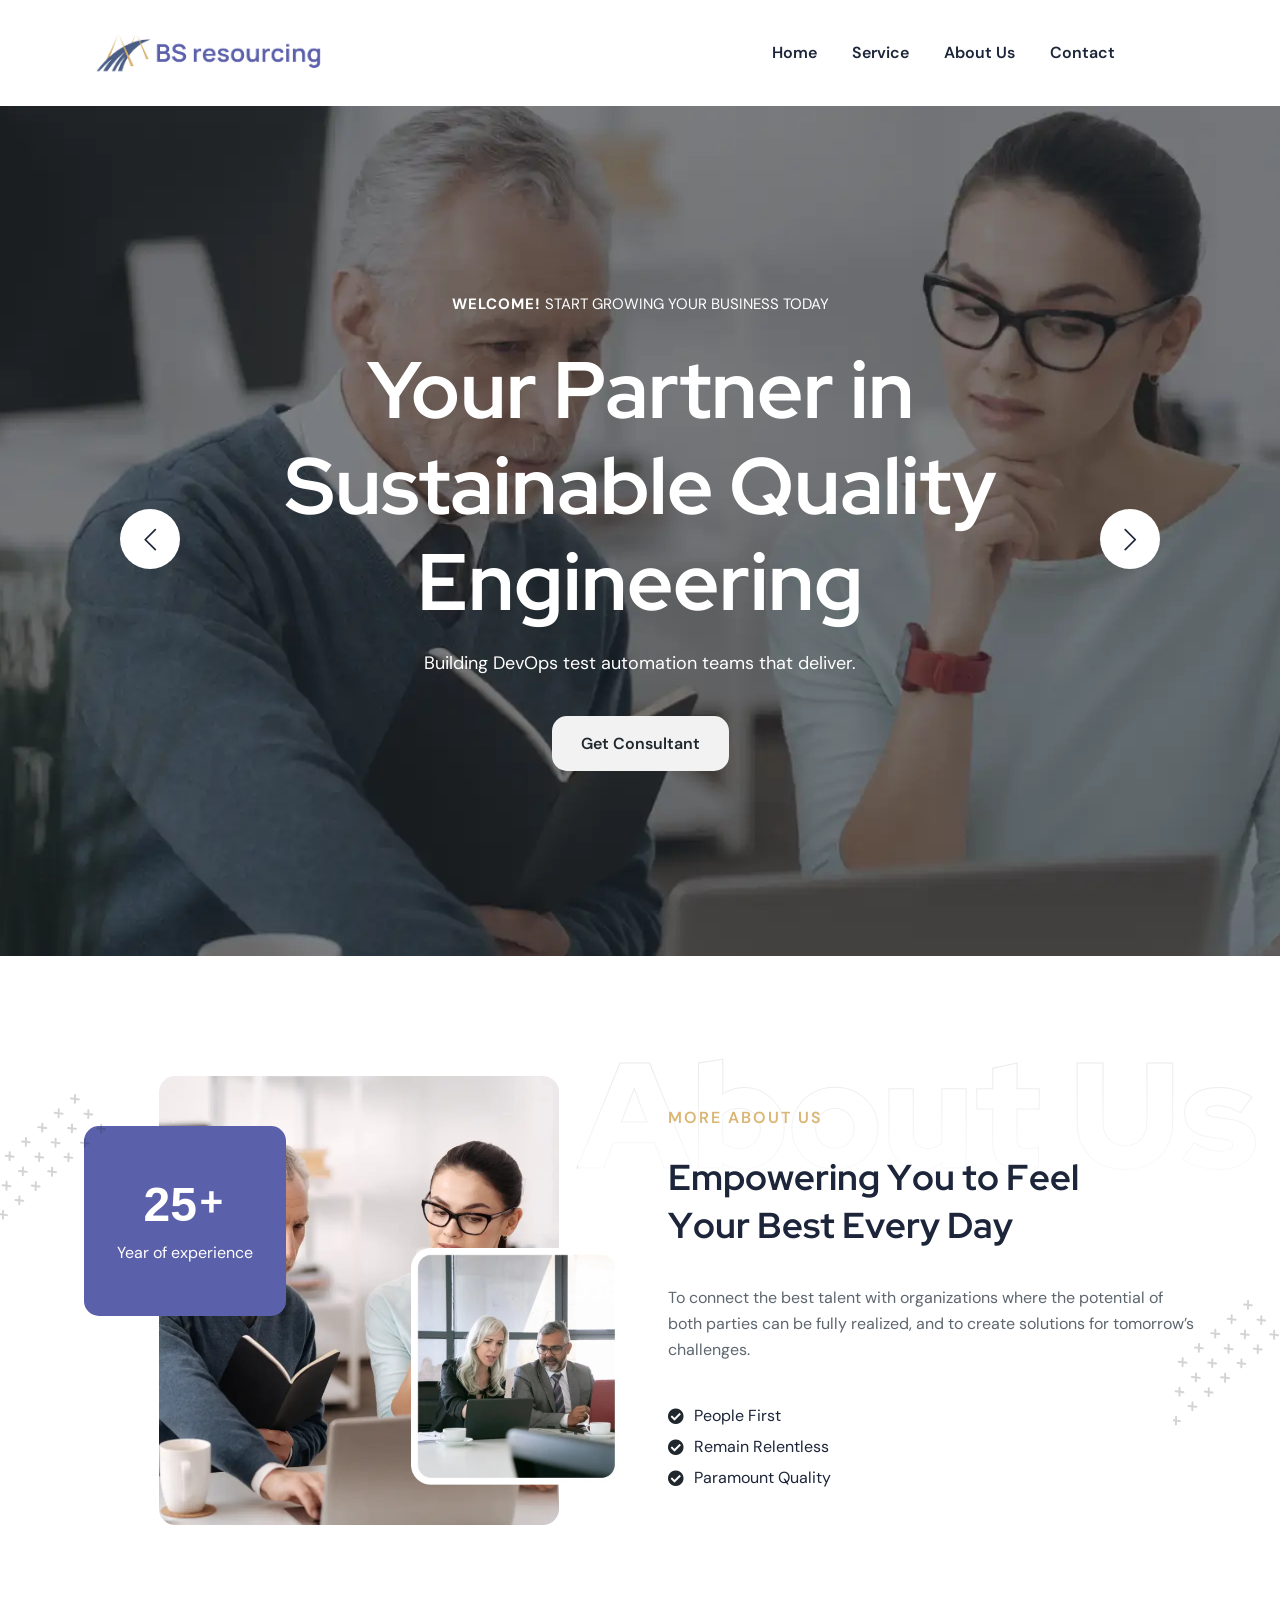
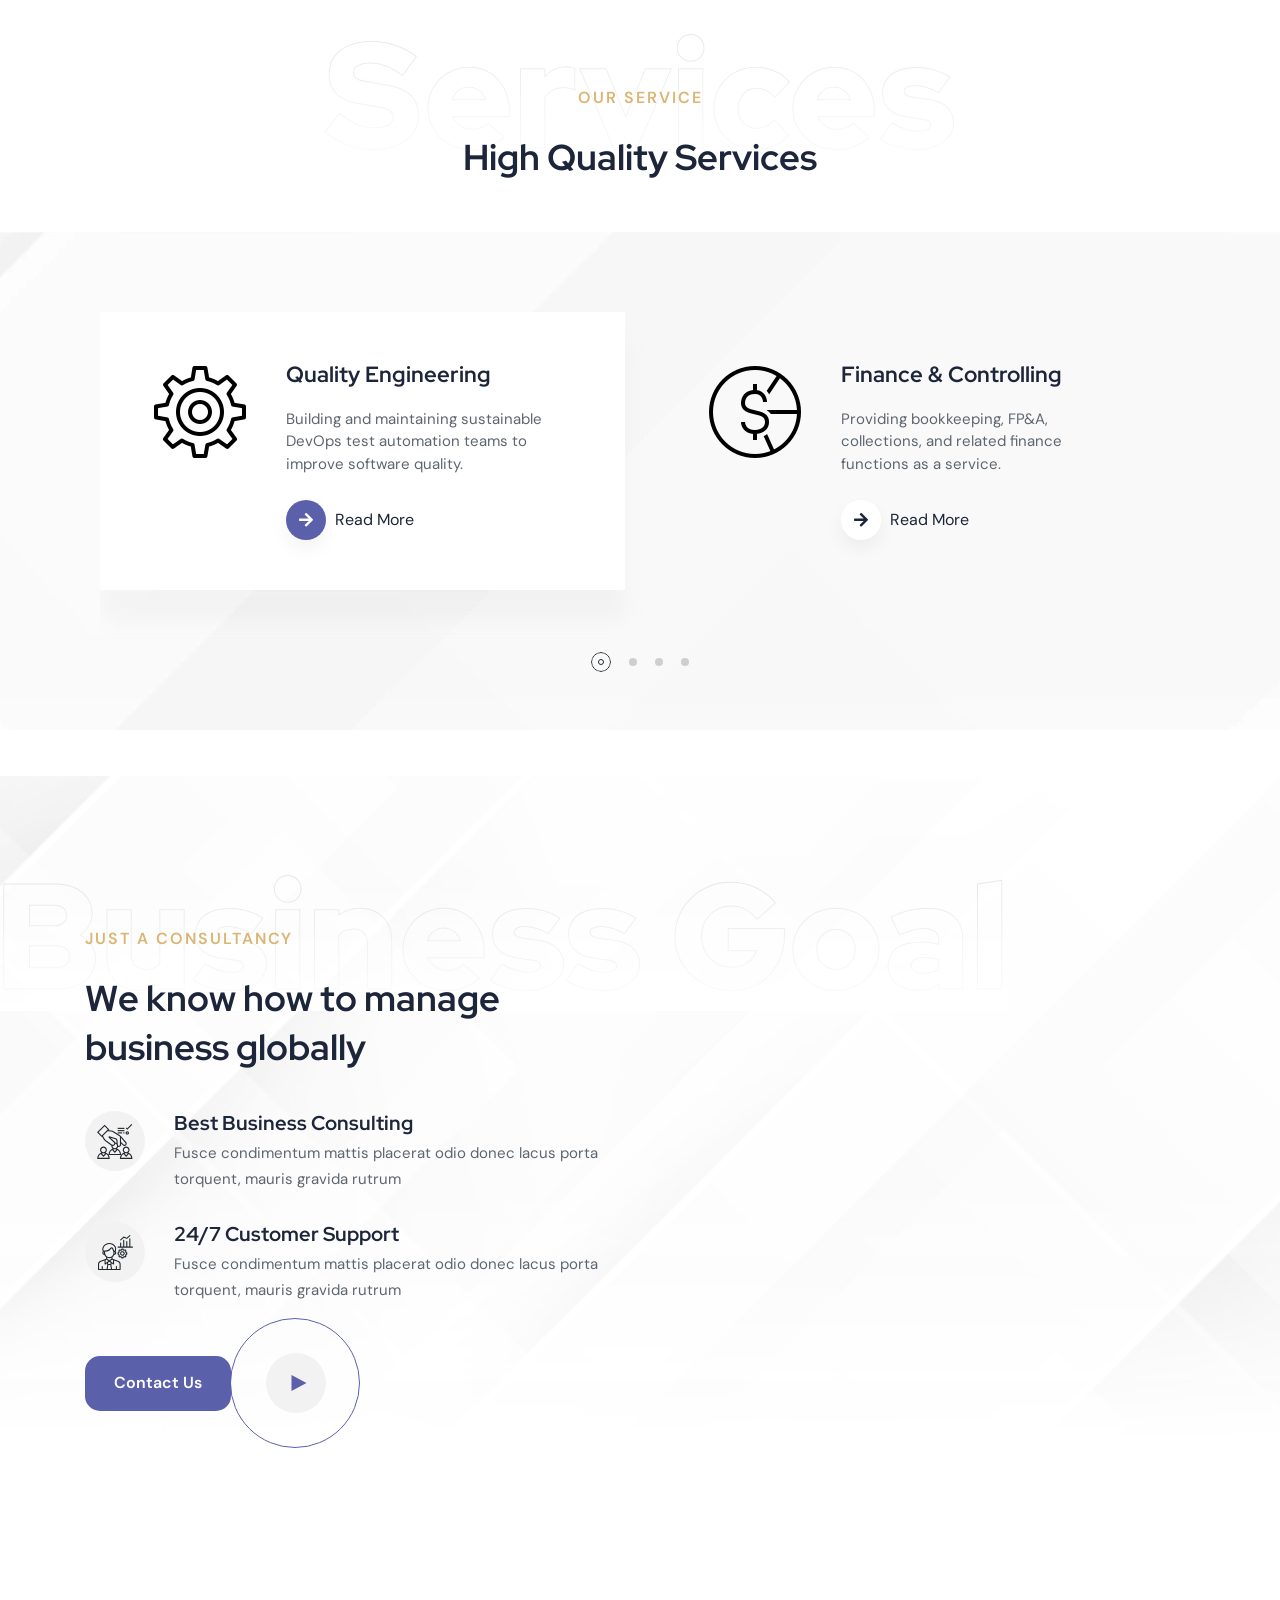
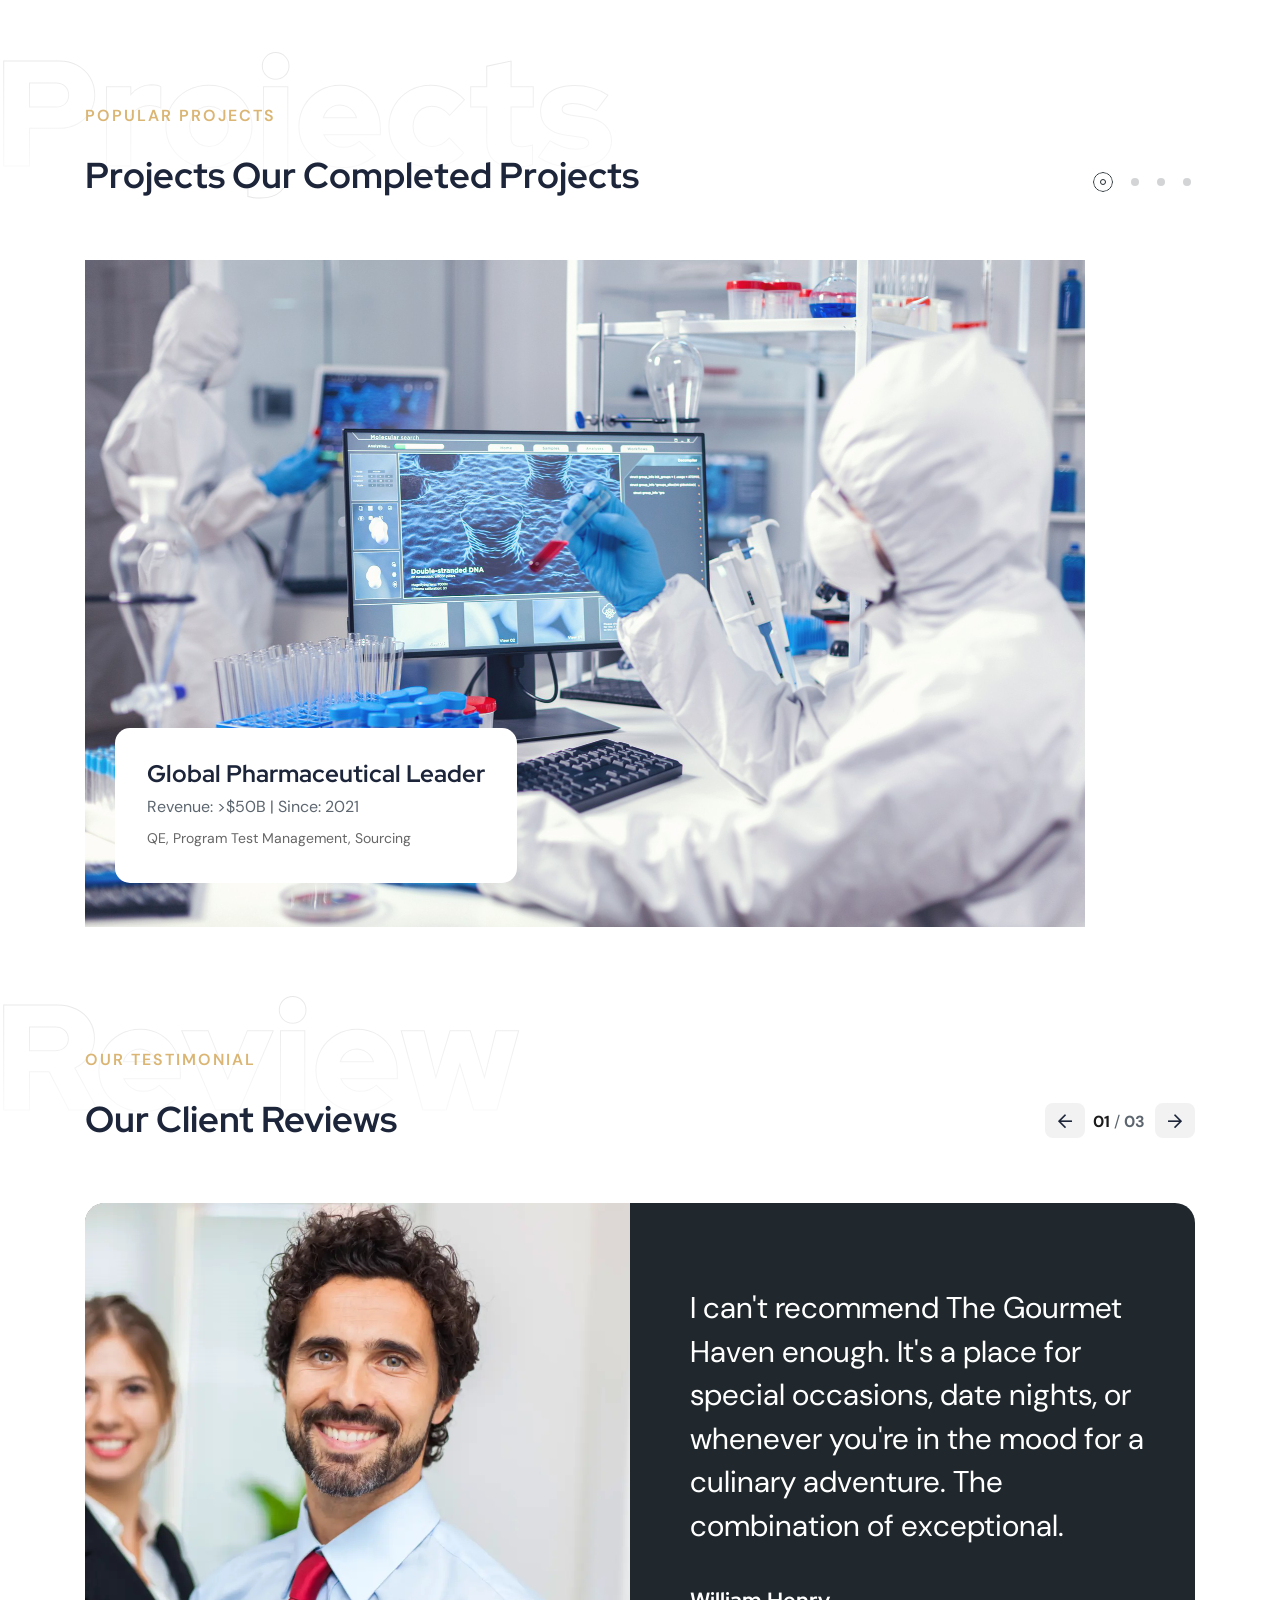
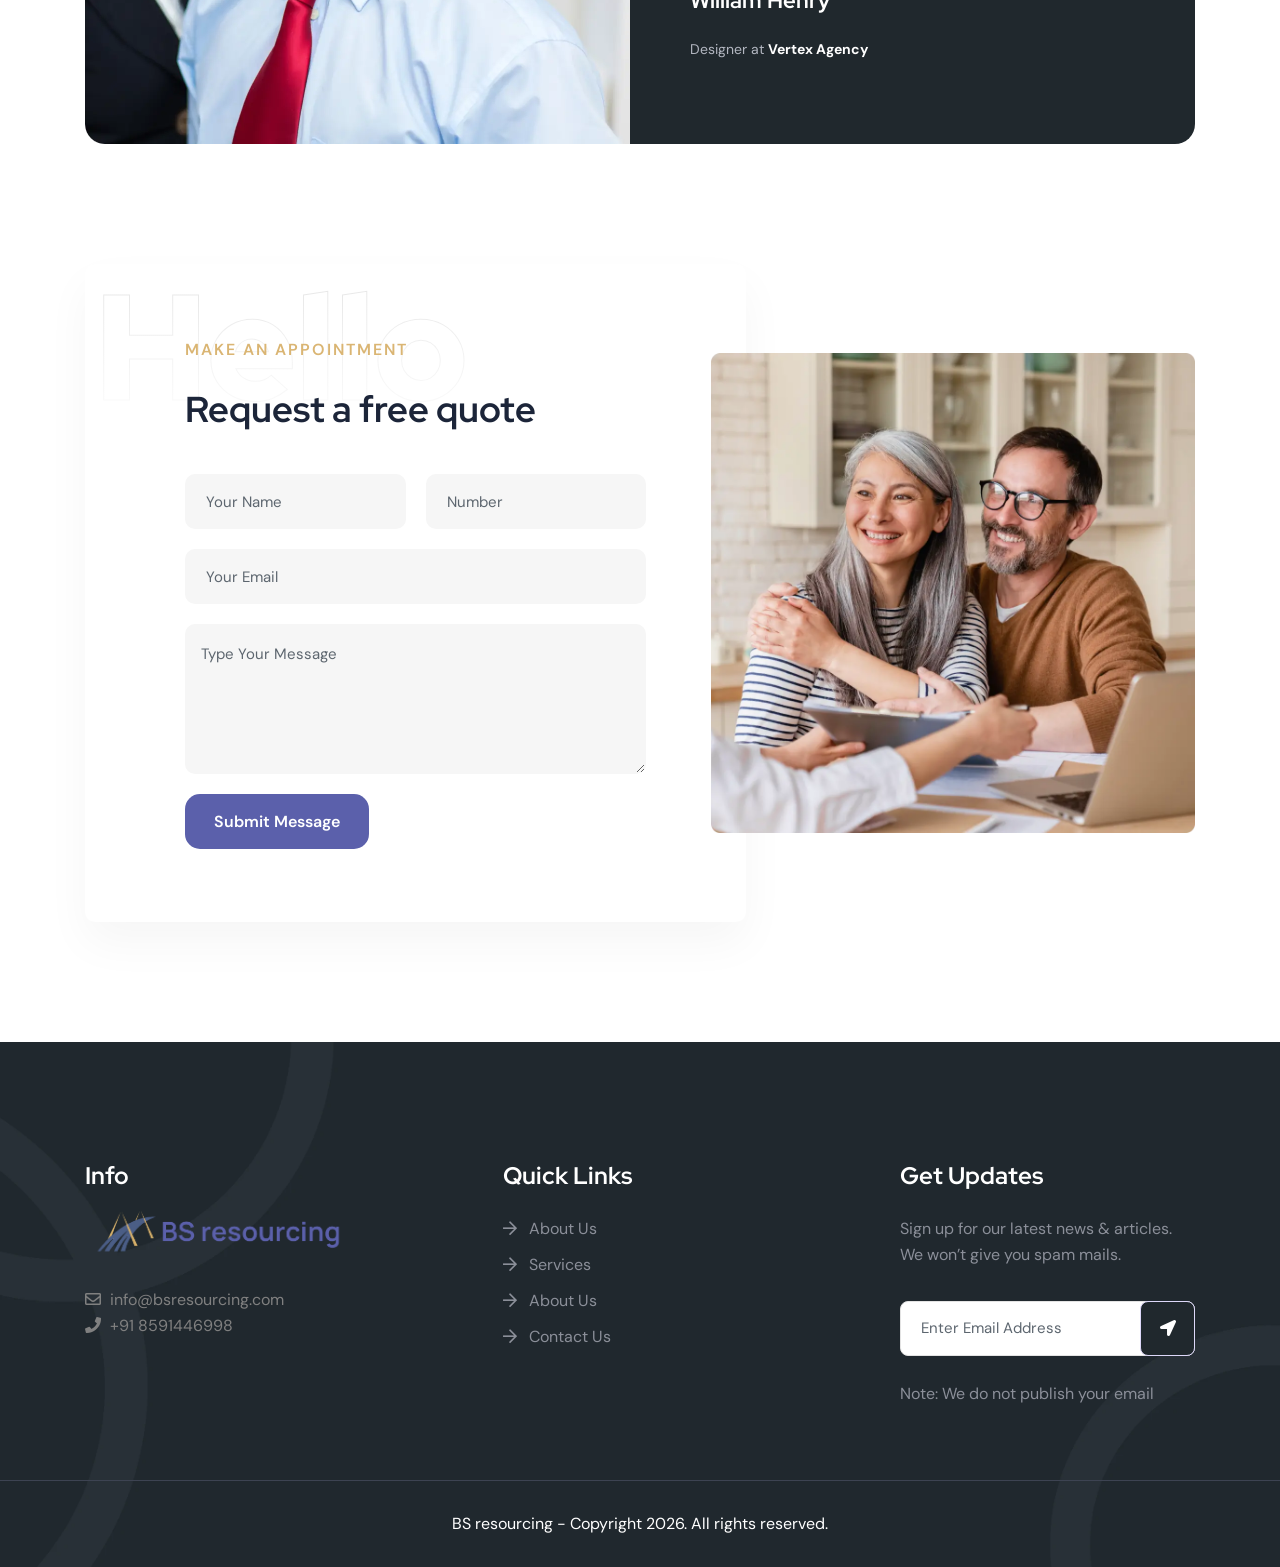
==== commit c9a054bf: "Add About and Contact pages Introduce full About (about.html) and Contact (contact.html) page templa" ====
--- a/index.html
+++ b/index.html
@@ -44,16 +44,16 @@
                                 <div class="nav-area">
                                     <ul class="">
                                         <li class="main-nav">
-                                            <a href="#">Home</a>
+                                            <a href="index.html">Home</a>
                                         </li>
                                         <li class="main-nav">
-                                            <a href="#">Service</a>
+                                            <a href="service.html">Service</a>
                                         </li>
                                         <li class="main-nav">
-                                            <a href="#">Projects</a>
+                                            <a href="about.html">About Us</a>
                                         </li>
                                         <li class="main-nav">
-                                            <a href="#">Contact</a>
+                                            <a href="contact.html">Contact</a>
                                         </li>
                                     </ul>
                                 </div>
@@ -1037,10 +1037,10 @@
                         <div class="quick-link-inner">
 
                             <ul class="links">
-                                <li><a href="#"><i class="far fa-arrow-right"></i>About Us</a></li>
-                                <li><a href="#"><i class="far fa-arrow-right"></i>Services</a></li>
-                                <li><a href="#"><i class="far fa-arrow-right"></i>Projects</a></li>
-                                <li><a href="#"><i class="far fa-arrow-right"></i>Contact Us</a></li>
+                                <li><a href="about.html"><i class="far fa-arrow-right"></i>About Us</a></li>
+                                <li><a href="services.html"><i class="far fa-arrow-right"></i>Services</a></li>
+                                <li><a href="about.html"><i class="far fa-arrow-right"></i>About Us</a></li>
+                                <li><a href="contact.html"><i class="far fa-arrow-right"></i>Contact Us</a></li>
                             </ul>
                         </div>
                     </div>
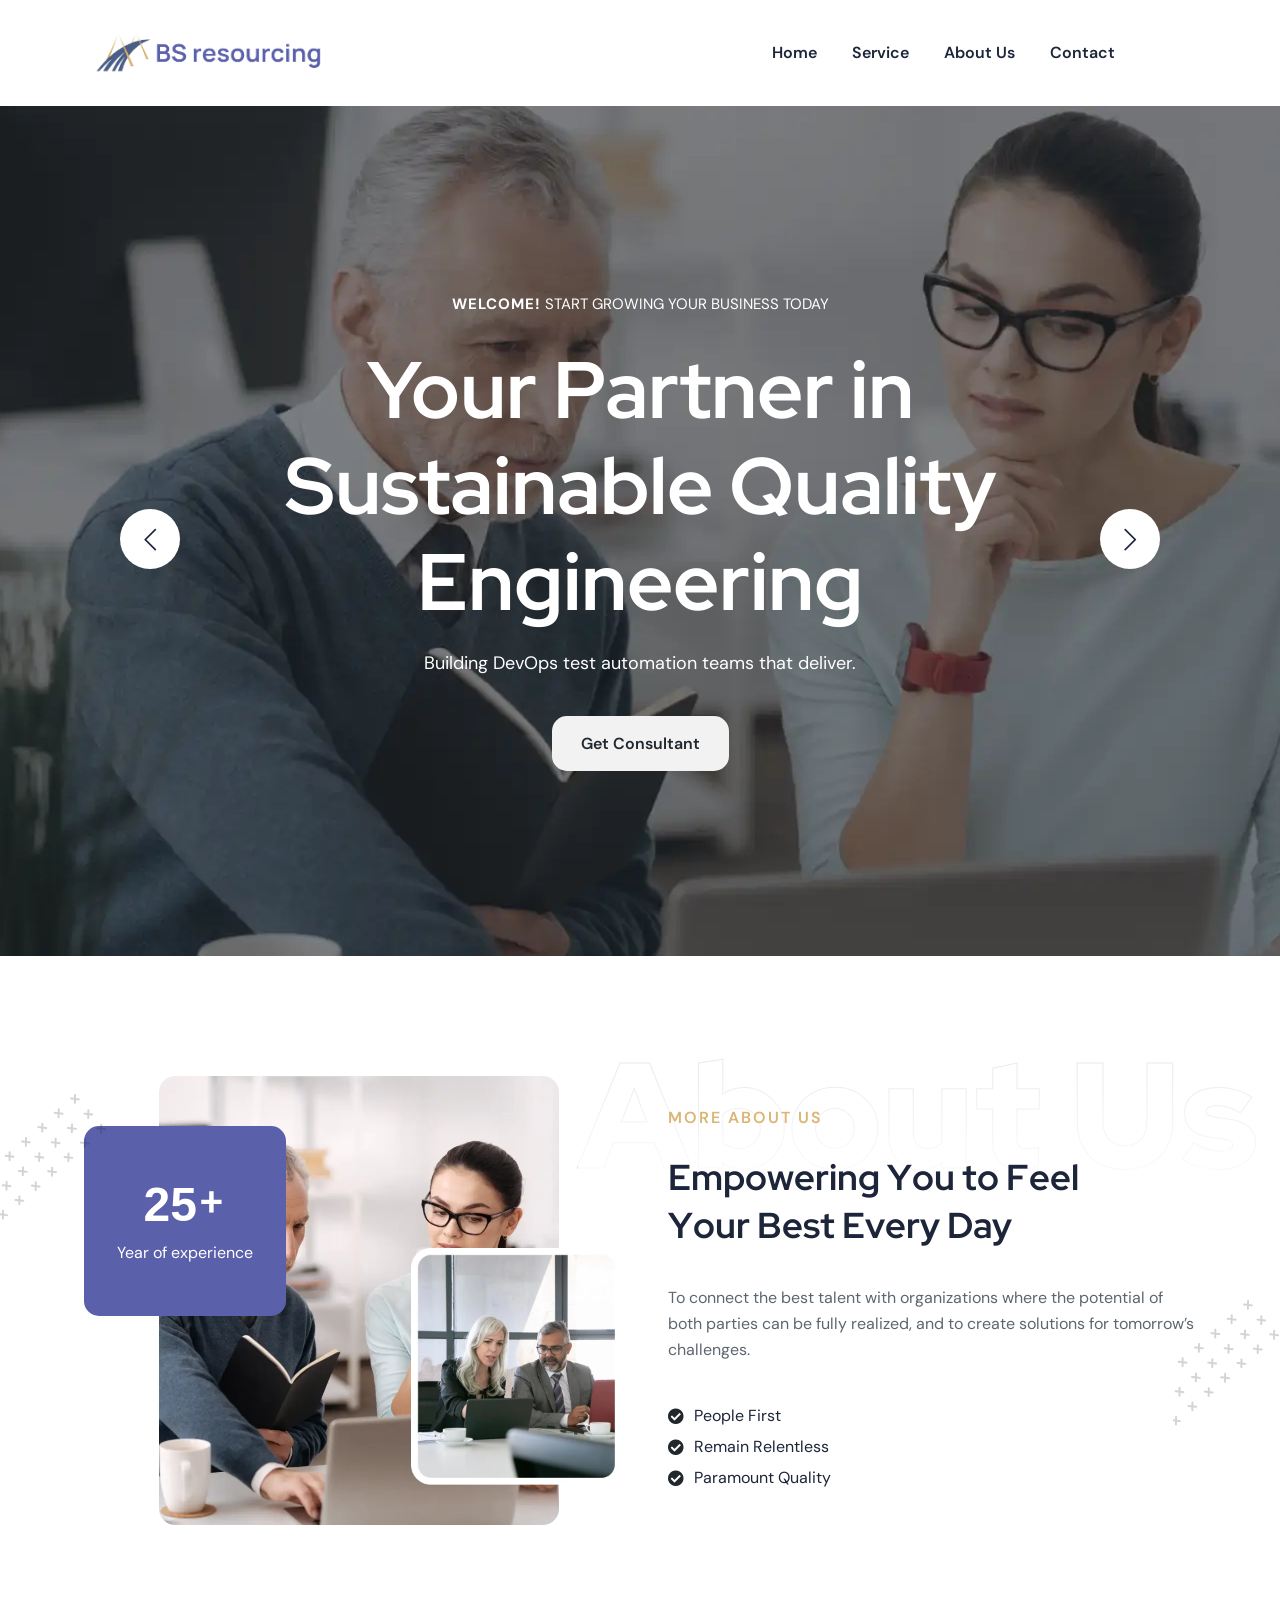
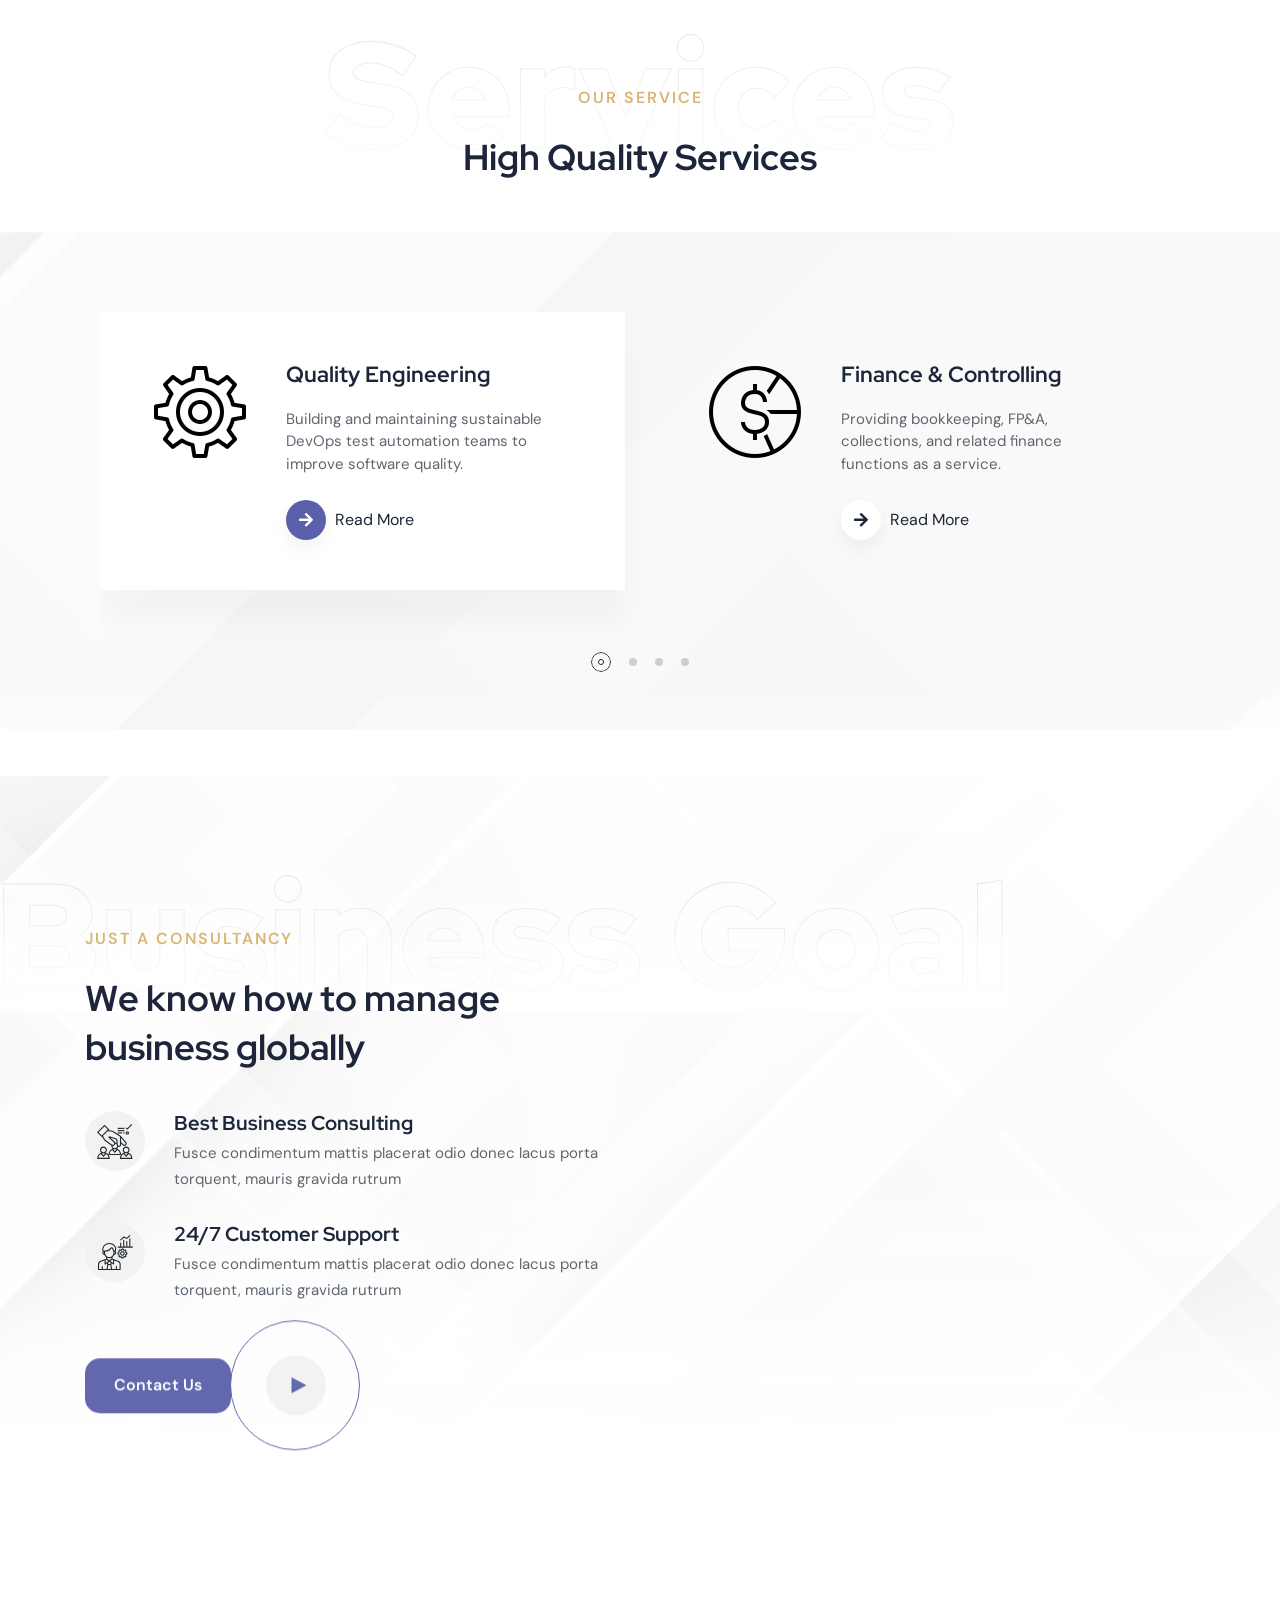
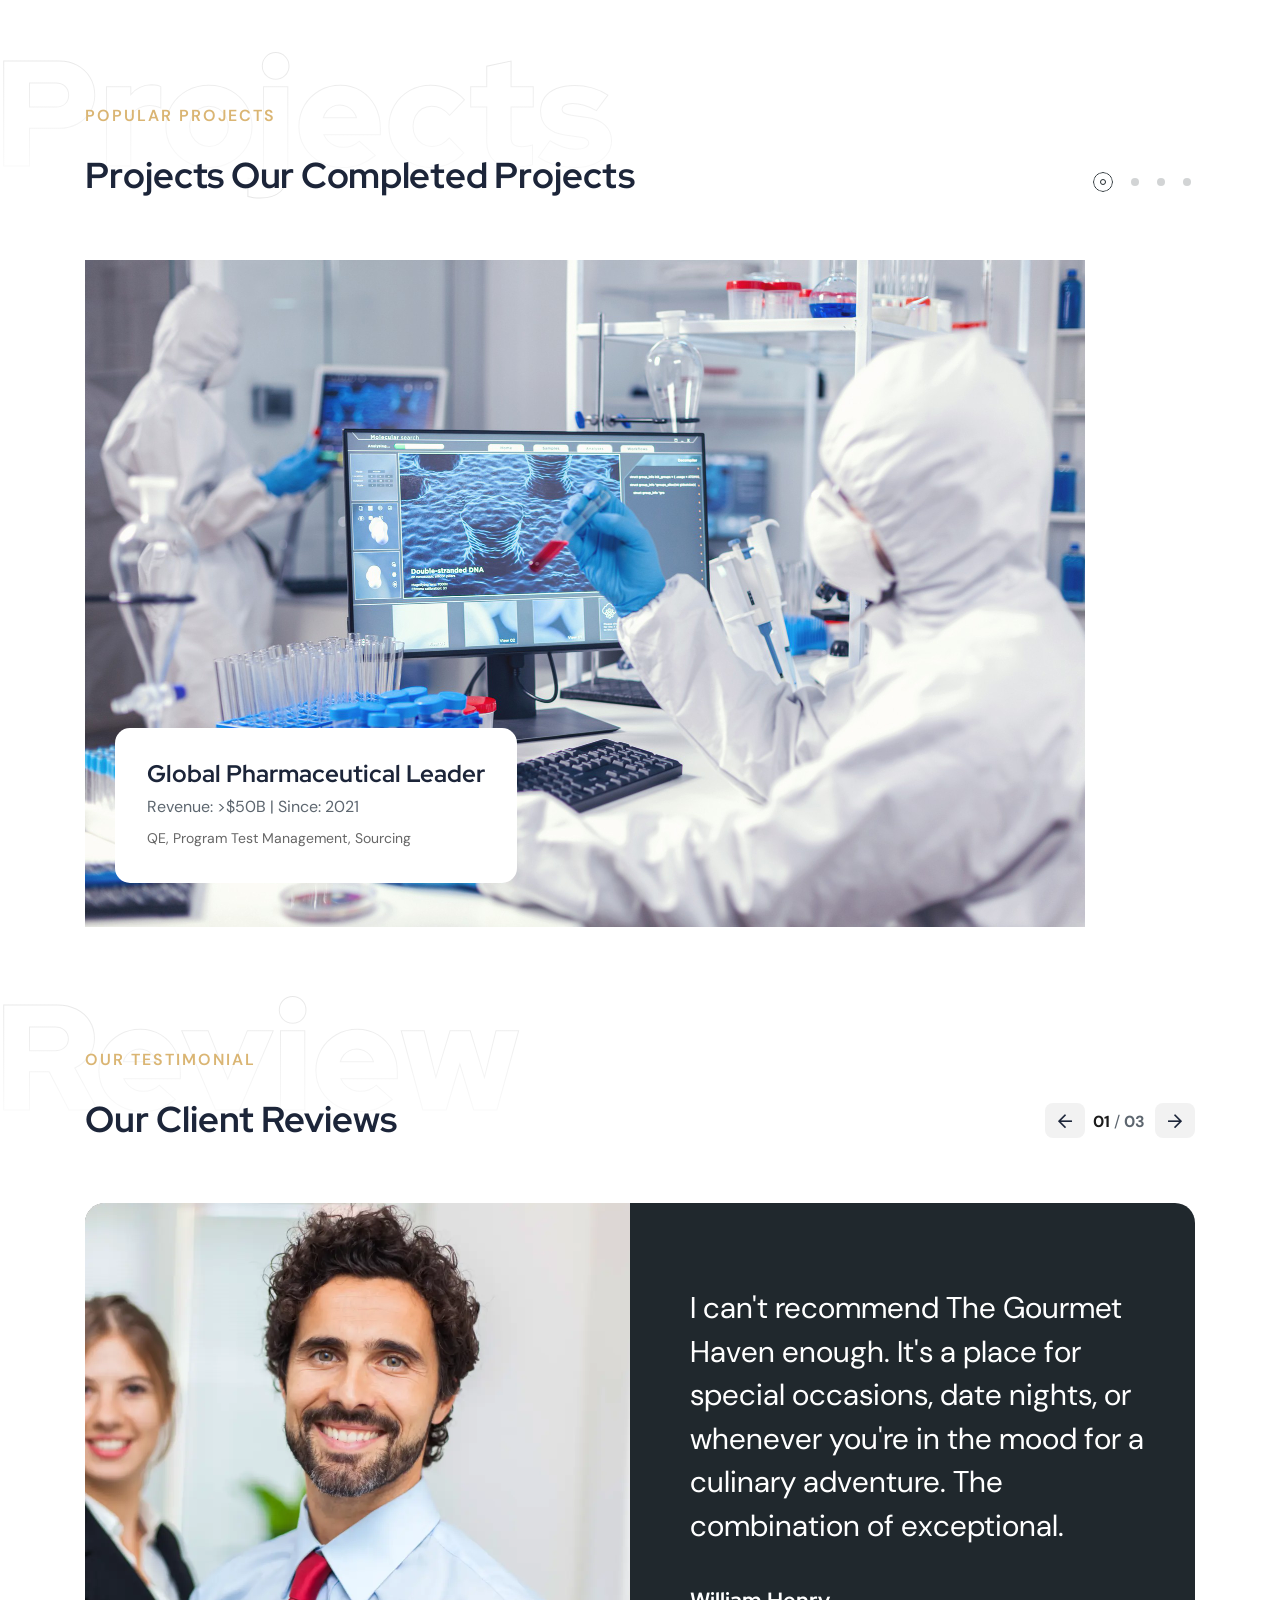
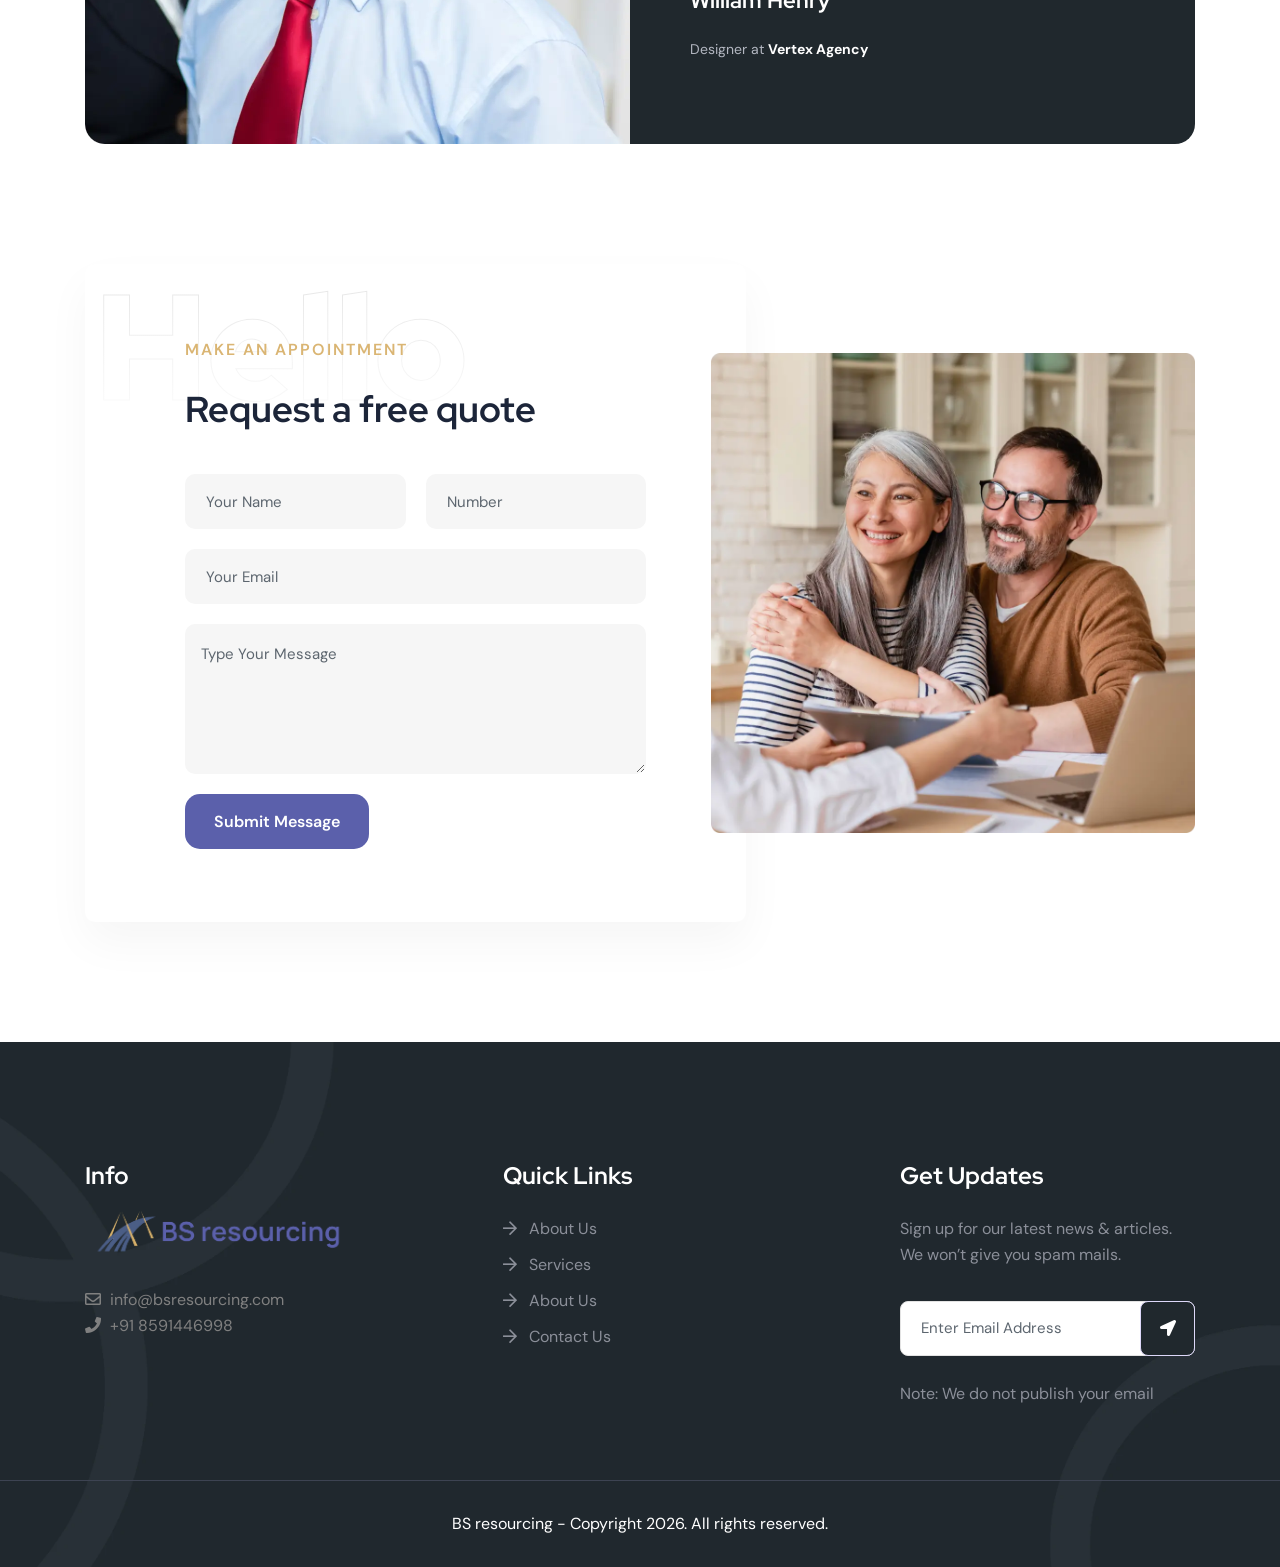
==== commit 163f00db: "Simplify mobile menu and fix services links Replace the large, multi-level mobile navigation markup " ====
--- a/index.html
+++ b/index.html
@@ -47,7 +47,7 @@
                                             <a href="index.html">Home</a>
                                         </li>
                                         <li class="main-nav">
-                                            <a href="service.html">Service</a>
+                                            <a href="services.html">Service</a>
                                         </li>
                                         <li class="main-nav">
                                             <a href="about.html">About Us</a>
@@ -1151,176 +1151,17 @@
         <div class="mobile-menu d-block d-xl-none">
             <nav class="nav-main mainmenu-nav mt--30">
                 <ul class="mainmenu metismenu" id="mobile-menu-active">
-                    <li class="has-droupdown">
-                        <a href="#" class="main" aria-expanded="false">Demos</a>
-                        <ul class="submenu mm-collapse" style="height: 0px;">
-                            <li><a href="index.html">Business One</a></li>
-                            <li><a href="index-two.html">Business Two</a></li>
-                            <li><a href="index-three.html">Business Three</a></li>
-                            <li><a href="index-four.html">Business Four</a></li>
-                            <li><a href="index-five.html">Finance Demo</a></li>
-                            <li><a href="index-six.html">Marketing agency</a></li>
-                            <li><a href="index-seven.html">Business agency</a></li>
-                            <li><a href="index-eight.html">Business Management</a></li>
-                            <li><a href="index-nine.html">Insurance Home</a></li>
-                            <li><a href="index-ten.html">Business Website</a></li>
-                            <li><a href="index-eleven.html">Business Parallax</a></li>
-                            <li><a href="index-twelve.html">Business Video</a></li>
-                            <li><a href="index-thirteen.html">Accountent One</a></li>
-                            <li><a href="index-fourteen.html">Accountent Two</a></li>
-                            <li><a href="index-fifteen.html">HR Website</a></li>
-                            <li><a href="index-sixteen.html">Business Coach</a></li>
-                            <li><a href="index-seventeen.html">SEO Website</a></li>
-                            <li><a href="index-eighteen.html">Technology Demo</a></li>
-                            <li><a href="index-nineteen.html">Business Investment</a></li>
-                            <li><a href="index-twenty.html">Business Partner</a></li>
-                            <li><a href="index-twenty-one.html">Business Intelligence</a></li>
-                        </ul>
+                    <li class="">
+                        <a href="index.html" class="main" aria-expanded="false">Home</a>
+
                     </li>
-                    <li class="has-droupdown">
-                        <a href="#" class="main" aria-expanded="false">Onepage</a>
-                        <ul class="submenu mm-collapse" style="height: 0px;">
-                            <li><a href="onepage-one.html">Business One</a></li>
-                            <li><a href="onepage-two.html">Business Two</a></li>
-                            <li><a href="onepage-three.html">Business Three</a></li>
-                            <li><a href="onepage-four.html">Business Four</a></li>
-                            <li><a href="onepage-five.html">Finance Demo</a></li>
-                            <li><a href="onepage-six.html">Marketing agency</a></li>
-                            <li><a href="onepage-seven.html">Business agency</a></li>
-                            <li><a href="onepage-eight.html">Business Management</a></li>
-                            <li><a href="onepage-nine.html">Insurance Home</a></li>
-                            <li><a href="onepage-ten.html">Business Website</a></li>
-                            <li><a href="onepage-eleven.html">Business Parallax</a></li>
-                            <li><a href="onepage-twelve.html">Business Video</a></li>
-                            <li><a href="onepage-thirteen.html">Accountent One</a></li>
-                            <li><a href="onepage-fourteen.html">Accountent Two</a></li>
-                            <li><a href="onepage-fifteen.html">HR Website</a></li>
-                            <li><a href="onepage-sixteen.html">Business Coach</a></li>
-                            <li><a href="onepage-eighteen.html">Technology Demo</a></li>
-                            <li><a href="onepage-nineteen.html">Business Investment</a></li>
-                            <li><a href="onepage-twenty.html">Business Partner</a></li>
-                            <li><a href="onepage-twenty-one.html">Business Intelligence</a></li>
-                        </ul>
+                    <li class="">
+                        <a href="services.html" class="main" aria-expanded="false">Services</a>
+
                     </li>
-                    <li class="has-droupdown">
-                        <a href="#" class="main" aria-expanded="false">Pages</a>
-                        <ul class="submenu mm-collapse" style="height: 0px;">
-                            <li><a href="about.html">About
-                                    Company</a></li>
-                            <li><a href="service.html">Service</a></li>
-                            <li><a href="service-details.html">Service
-                                    Details</a>
-                            </li>
-                            <li><a href="service-details-2.html">Service
-                                    Details 2</a>
-                            </li>
-                            <li><a href="project.html">Project</a>
-                            </li>
-                            <li><a href="team.html">Team</a>
-                            </li>
-                            <li><a href="team-details.html">Team
-                                    Details</a>
-                            </li>
-                            <li><a href="pricing.html">Pricing</a>
-                            </li>
-                            <li><a href="appoinment.html">Appoinment</a>
-                            </li>
-                            <li><a href="history.html">Our
-                                    History</a>
-                            </li>
-                            <li><a href="blog-list.html">Blog
-                                    List</a>
-                            </li>
-                            <li><a href="blog-grid.html">Blog
-                                    List</a>
-                            </li>
-                            <li><a href="blog-details.html">Blog
-                                    Details</a>
-                            </li>
-                            <li><a href="blog-details-2.html">Blog
-                                    Details 02</a>
-                            </li>
-                            <li><a href="faq.html">Faq's</a>
-                            <li><a href="career.html">Career</a>
-                            </li>
-                            <li><a href="our-mission.html">Our
-                                    Mission</a>
-                            </li>
-                            <li><a href="partners.html">Partners</a>
-                            </li>
-                        </ul>
-                    </li>
-                    <li class="has-droupdown">
-                        <a href="#" class="main" aria-expanded="false">Services</a>
-                        <ul class="submenu mm-collapse" style="height: 0px;">
-                            <li><a class="mobile-menu-link" href="service.html">Service</a></li>
-                            <li><a class="mobile-menu-link" href="service-details.html">Service Details</a></li>
-                            <li><a class="mobile-menu-link" href="service-details-2.html">Service Details 2</a></li>
-                            <li><a class="mobile-menu-link" href="service-details-3.html">Service Details 3</a></li>
-                            <li><a class="mobile-menu-link" href="service-details-4.html">Service Details 4</a></li>
-                            <li><a class="mobile-menu-link" href="service-details-5.html">Service Details 5</a></li>
-
-                        </ul>
-                    </li>
-                    <li class="has-droupdown">
-                        <a href="#" class="main" aria-expanded="false">Projects</a>
-                        <ul class="submenu mm-collapse">
-                            <li><a href="project.html">Project</a>
-                            </li>
-                            <li><a href="project-slider.html">Project
-                                    Slider</a></li>
-                            <li><a href="project-slider-2.html">Project
-                                    Slider 2</a></li>
-                            <li><a href="project-card-slider.html">Project
-                                    Card Slider</a></li>
-                            <li><a href="project-bg-dark.html">Project
-                                    Bg Dark</a></li>
-                            <li><a href="project-grid.html">Project
-                                    Grid</a></li>
-                            <li><a href="project-grid-col-2.html">Project
-                                    Grid Col 2</a></li>
-                            <li><a href="project-slider-grid.html">Grid Slider</a></li>
-                            <li><a href="project-slider-overflow.html">Project Overflow</a>
-                            </li>
-                            <li><a href="project-grid-col-3.html">Project Grid Col 3</a>
-                            </li>
-                            <li><a href="project-bg-dark.html">Project
-                                    Hide Content</a></li>
-
-
-                            <li><a href="project-slider-2.html">Project
-                                    Hide
-                                    Content wide</a>
-                            </li>
-                            <li><a href="project-grid.html">Project
-                                    Card Hover</a>
-                            </li>
-                            <li><a href="project-slider-2.html">Project
-                                    Slider Image
-                                    Zoom</a>
-                            </li>
-                        </ul>
-                    </li>
-                    <li class="has-droupdown">
-                        <a href="#" class="main" aria-expanded="false">Shop Pages</a>
-                        <ul class="submenu mm-collapse">
-                            <li><a href="shop.html">Shop</a>
-                            </li>
-                            <li><a href="shop-single.html">Shop
-                                    Details</a>
-                            </li>
-                            <li><a href="account.html">Account</a>
-                            </li>
-                        </ul>
-                    </li>
-                    <li class="has-droupdown">
-                        <a href="#" class="main" aria-expanded="false">Blog</a>
-                        <ul class="submenu mm-collapse">
-                            <li><a href="blog-grid.html">Blog Grid</a></li>
-                            <li><a href="blog-list.html">Blog List</a></li>
-                            <li><a href="blog-details.html">Blog Details</a></li>
-                            <li><a href="blog-details-2.html">Blog Details 2</a></li>
-                        </ul>
+                    <li class="">
+                        <a href="about.html" class="main" aria-expanded="false">About Us</a>
+
                     </li>
                     <li>
                         <a href="contact.html" class="main" aria-expanded="false">Contact Us</a>
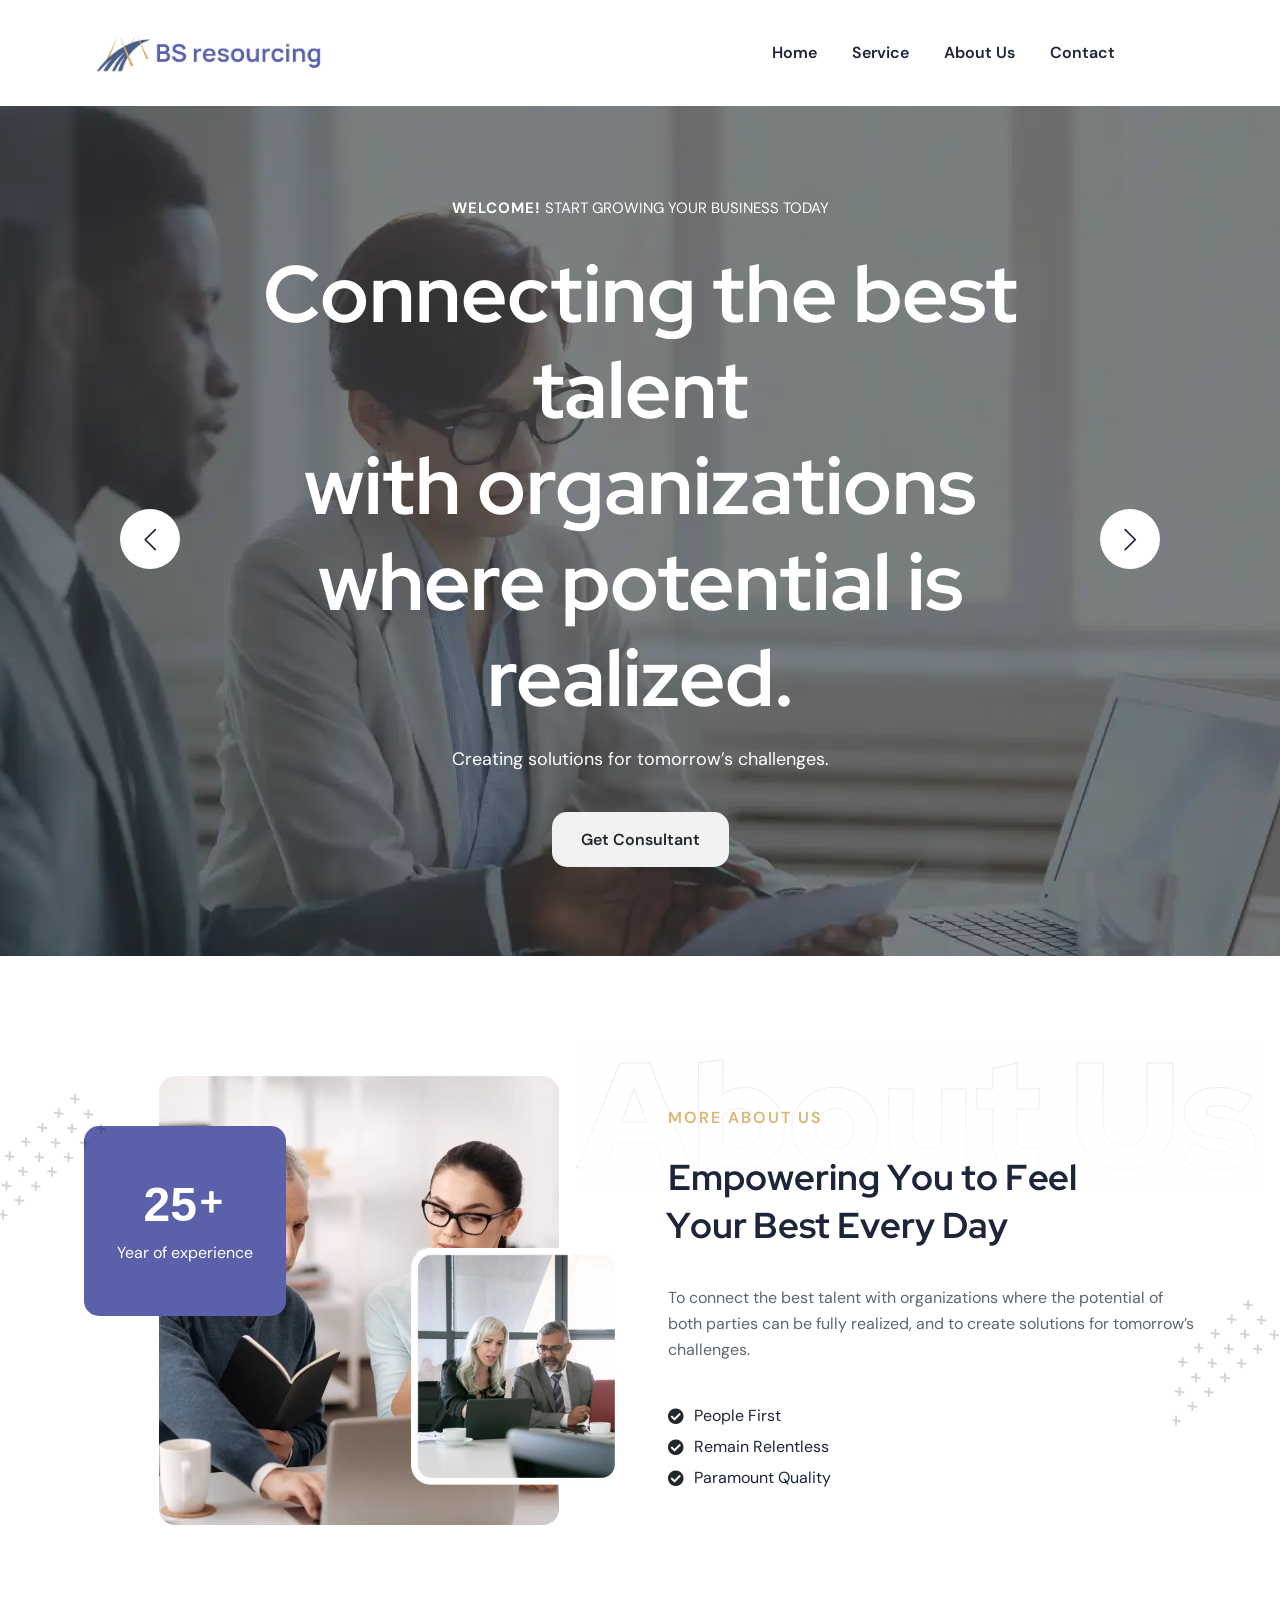
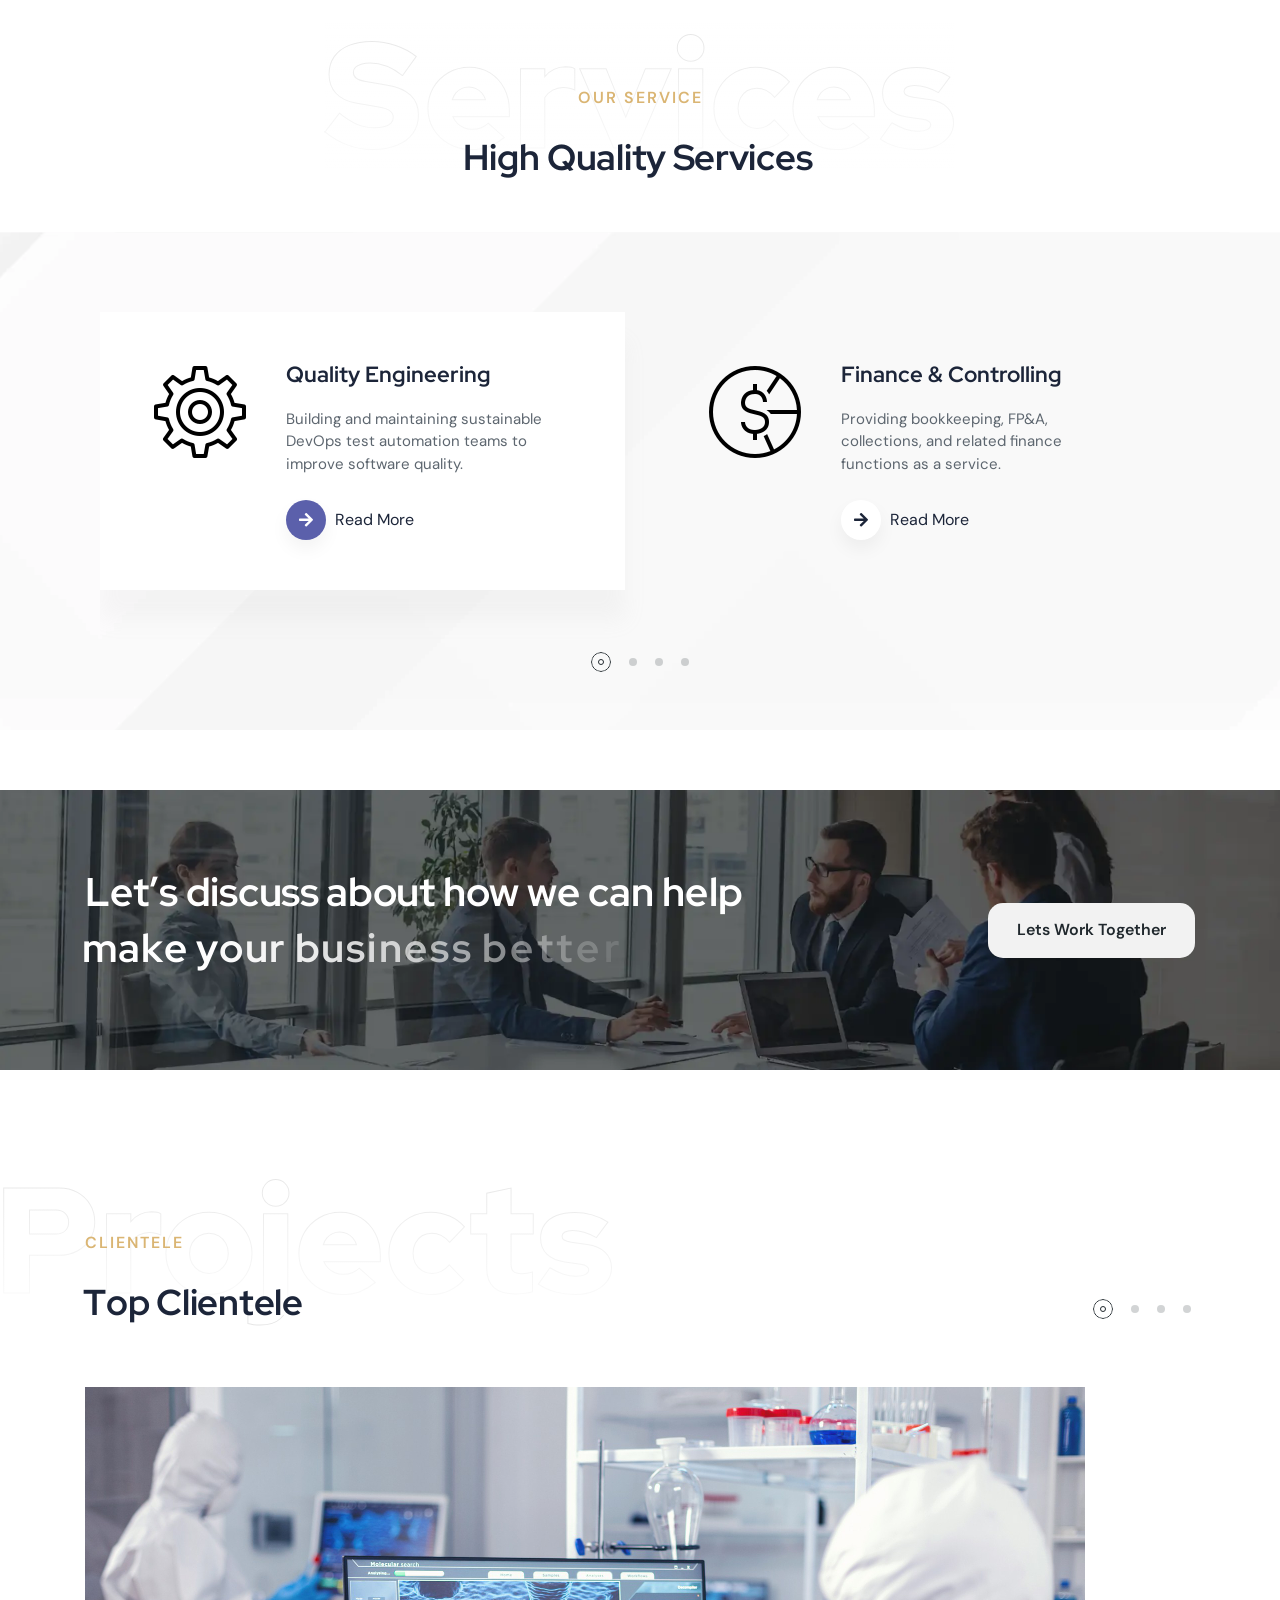
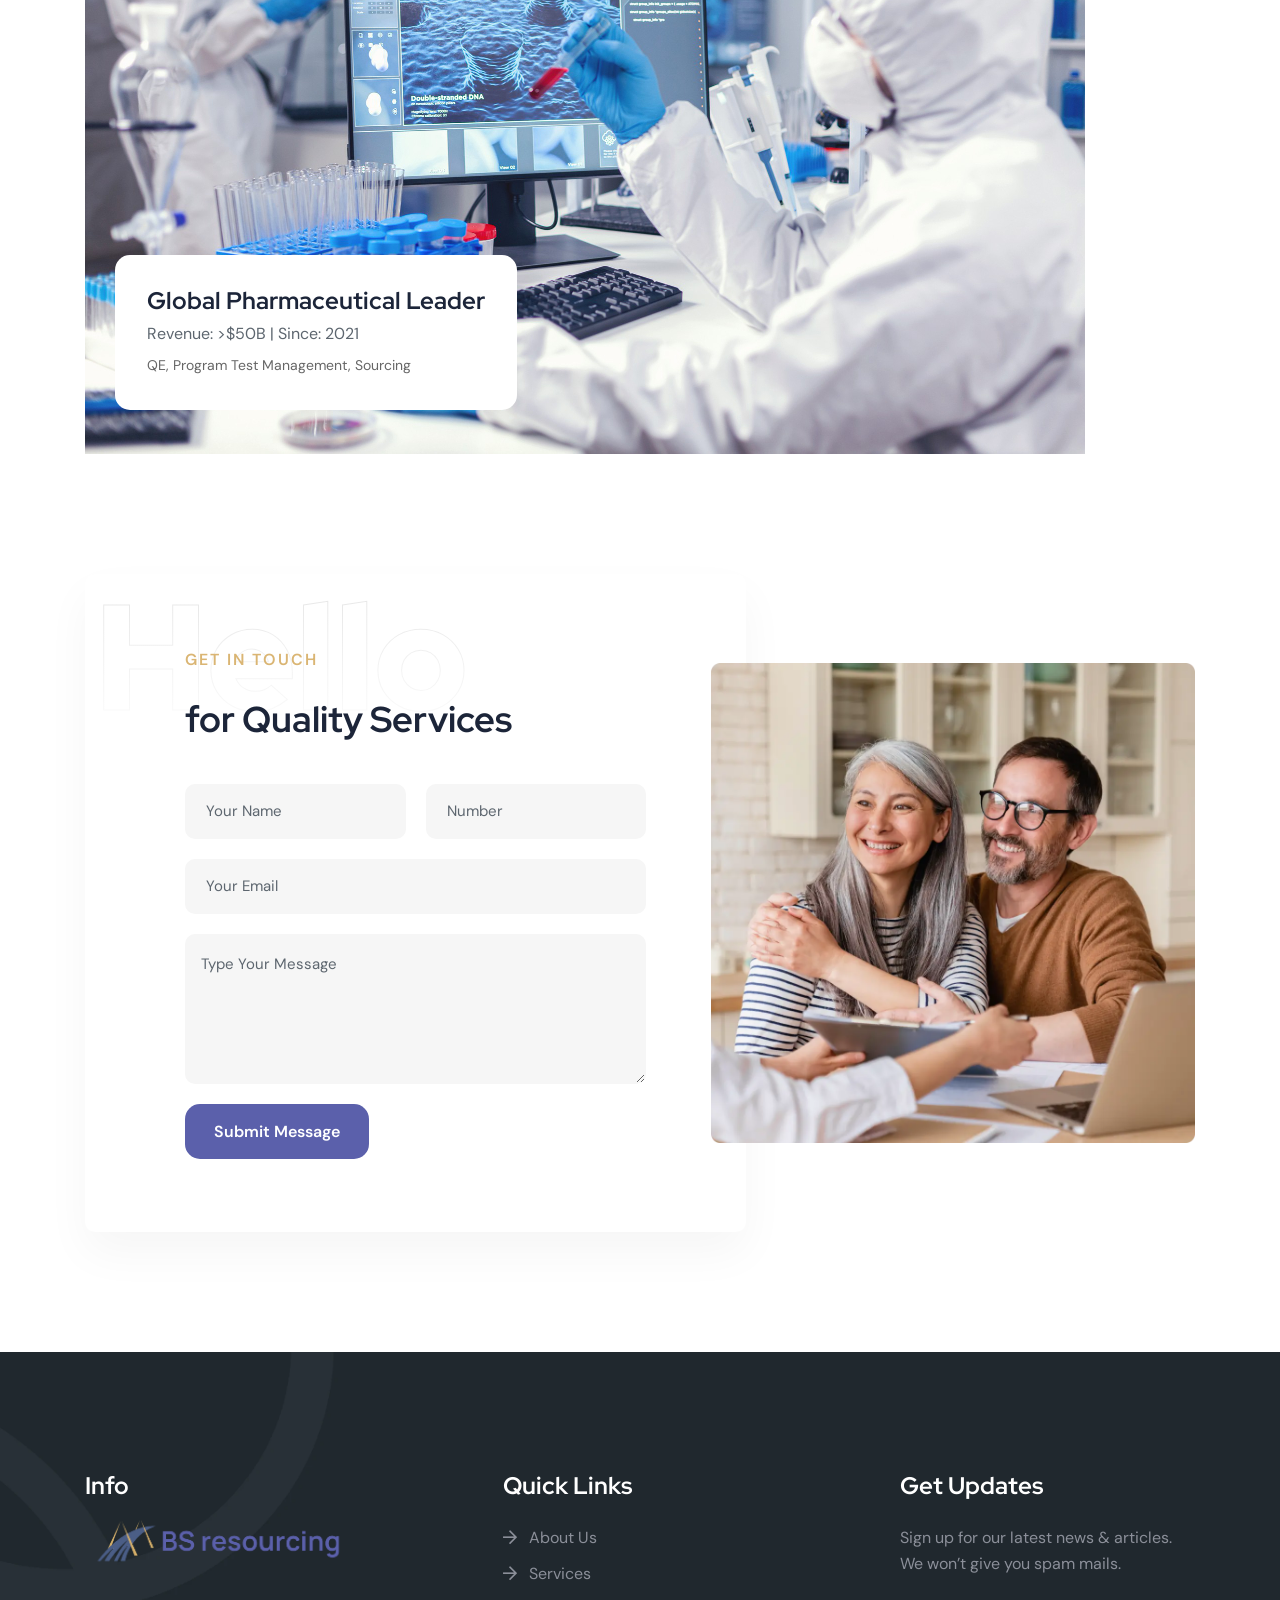
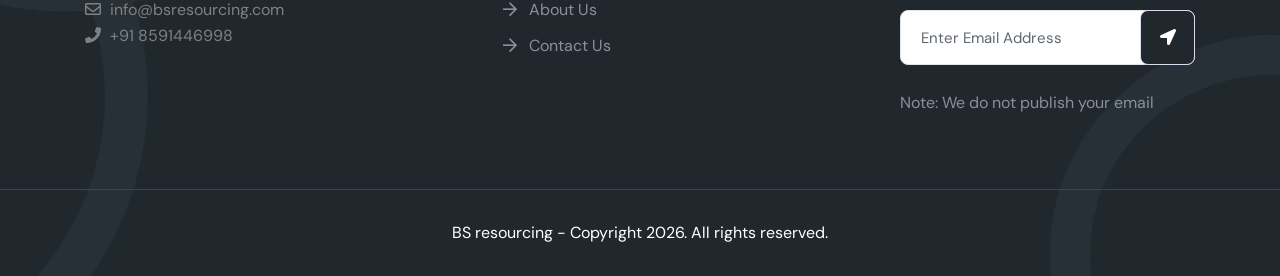
==== commit a279776a: "Add testimonial images and adjust layout Add testimonial thumbnail images and update layout/CSS for " ====
--- a/index.html
+++ b/index.html
@@ -397,7 +397,7 @@
 
 
 
-    <!-- rts business goal area start -->
+    <!-- rts business goal area start
     <div class="rts-service-area rts-section-gap gallery-bg bg_image">
         <div class="container pt--30">
             <div class="row">
@@ -463,7 +463,7 @@
                 </div>
             </div>
         </div>
-    </div>
+    </div> -->
 
     <!-- rts counter up area start -->
     <!-- <div class="rts-counter-up-area rts-section-gap counter-bg">
@@ -529,9 +529,8 @@
                     <div class="title-area-between-wrapper-gallery-project">
                         <div class="title-style-two mb--40 left">
                             <span class="bg-content">Projects</span>
-                            <span class="pre">Popular Projects</span>
-                            <h2 class="title rts-text-anime-style-1">Projects
-                                Our Completed Projects
+                            <span class="pre">Clientele</span>
+                            <h2 class="title rts-text-anime-style-1">Top Clientele
                             </h2>
                         </div>
 
@@ -801,7 +800,7 @@
 
 
 
-    <!-- rts clients review area start -->
+    <!-- rts clients review area start
     <div class="rts-client-review-area rts-section-gapBottom">
         <div class="container">
             <div class="row">
@@ -898,7 +897,7 @@
                 </div>
             </div>
         </div>
-    </div>
+    </div> -->
     <!-- rts clients review area end -->
 
 
@@ -910,8 +909,8 @@
                     <div class="appoinment-wrapper-one-start">
                         <div class="title-style-two mb--40 left">
                             <span class="bg-content">Hello</span>
-                            <span class="pre">Make An Appointment</span>
-                            <h2 class="title">Request a free quote</h2>
+                            <span class="pre">Get in Touch</span>
+                            <h2 class="title"> for Quality Services</h2>
                         </div>
                         <form action="#">
                             <div class="single-input-wrapper">
--- a/assets/css/style.css
+++ b/assets/css/style.css
@@ -23967,18 +23967,19 @@
 }
 
 .testimonials-main-wrapper-two .right-content-testimonials {
-  padding-left: 30px;
+  padding: 40px;
+  flex: 1;
 }
 
 @media only screen and (max-width: 767px) {
   .testimonials-main-wrapper-two .right-content-testimonials {
-    padding-bottom: 20px;
+    padding: 30px;
   }
 }
 
 @media only screen and (max-width: 575px) {
   .testimonials-main-wrapper-two .right-content-testimonials {
-    padding: 30px;
+    padding: 20px;
   }
 }
 
@@ -23986,7 +23987,7 @@
   font-size: 30px;
   line-height: 1.45;
   color: #fff;
-  max-width: 90%;
+  max-width: 100%;
 }
 
 @media only screen and (max-width: 1199px) {
@@ -24008,6 +24009,30 @@
 
 .testimonials-main-wrapper-two .right-content-testimonials .name-desig p b {
   color: #fff;
+}
+
+.testimonials-main-wrapper-two .right-thumbnail {
+  flex: 0 0 40%;
+  max-width: 40%;
+  height: 100%;
+}
+
+.testimonials-main-wrapper-two .right-thumbnail img {
+  width: 100%;
+  height: 100%;
+  object-fit: cover;
+}
+
+@media only screen and (max-width: 991px) {
+  .testimonials-main-wrapper-two {
+    flex-direction: column-reverse;
+  }
+
+  .testimonials-main-wrapper-two .right-thumbnail {
+    flex: 0 0 100%;
+    max-width: 100%;
+    height: 300px;
+  }
 }
 
 .bg-client-r-h2 {
